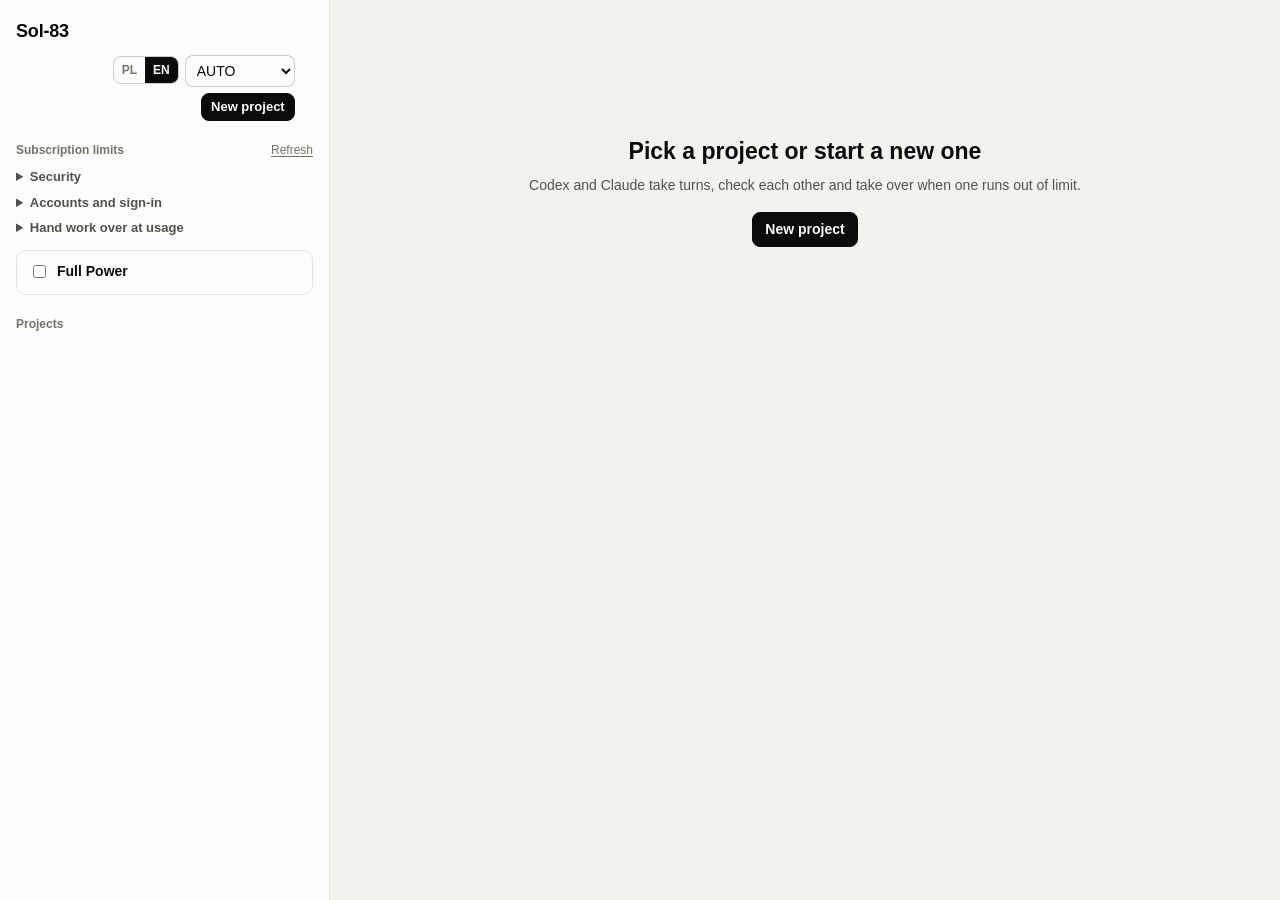
==== gemini_app/web/index.html @ f540694b "Rzadszy przegląd zmian: po etapie planu, najpóźniej co 3 tury (0.7.3) Drugi model przegląda pracę, g" ====
<!doctype html>
<html lang="pl">
<head>
<meta charset="utf-8">
<meta name="viewport" content="width=device-width, initial-scale=1">
<title>Sol-83</title>
<style>
:root{
  color-scheme:light;
  --bg:#f3f2ee;--surface:#fcfcfb;--surface-2:#f5f4f0;--line:rgba(11,11,11,.1);--line-strong:rgba(11,11,11,.2);
  --text:#0b0b0b;--text-2:#52514e;--text-3:#73726c;--track:#e6e5df;
  --codex:#2a78d6;--claude:#eb6834;--gemini:#8a5cf6;
  --good:#0ca30c;--warn:#fab219;--bad:#d03b3b;--good-ink:#006300;--warn-ink:#7a5200;--bad-ink:#b02a2a;
  --good-soft:#e8f5e8;--warn-soft:#fdf3dc;--bad-soft:#fbe9e9;
  --primary:#0b0b0b;--on-primary:#fcfcfb;
}
@media (prefers-color-scheme:dark){:root:not([data-theme]){
  color-scheme:dark;
  --bg:#121211;--surface:#1a1a19;--surface-2:#222220;--line:rgba(240,239,236,.11);--line-strong:rgba(240,239,236,.24);
  --text:#f0efec;--text-2:#c3c2b7;--text-3:#96958c;--track:#2f2f2c;
  --codex:#3987e5;--claude:#d95926;--gemini:#9d7bf7;
  --good-ink:#6fd06f;--warn-ink:#f5c04f;--bad-ink:#ef8f8f;
  --good-soft:#1c2e1c;--warn-soft:#332a14;--bad-soft:#351f1f;
  --primary:#f0efec;--on-primary:#1a1a19;
}}
:root[data-theme=dark]{
  color-scheme:dark;
  --bg:#121211;--surface:#1a1a19;--surface-2:#222220;--line:rgba(240,239,236,.11);--line-strong:rgba(240,239,236,.24);
  --text:#f0efec;--text-2:#c3c2b7;--text-3:#96958c;--track:#2f2f2c;
  --codex:#3987e5;--claude:#d95926;--gemini:#9d7bf7;
  --good-ink:#6fd06f;--warn-ink:#f5c04f;--bad-ink:#ef8f8f;
  --good-soft:#1c2e1c;--warn-soft:#332a14;--bad-soft:#351f1f;
  --primary:#f0efec;--on-primary:#1a1a19;
}
/* Skins (spec 18): one set of variables, same functions. LIGHT and DARK above; SAKURA and TERMINAL here. */
:root[data-theme=sakura]{
  color-scheme:light;
  --bg:#fbf1f4;--surface:#fffafc;--surface-2:#f7e8ee;--line:rgba(120,60,90,.14);--line-strong:rgba(120,60,90,.28);
  --text:#3a2233;--text-2:#6b4a5e;--text-3:#86677a;--track:#f0dbe4;
  --codex:#5b7fd6;--claude:#d9667c;--gemini:#9b7ad8;
  --good:#3f9b6b;--warn:#d9a032;--bad:#c64b6a;--good-ink:#1f6b44;--warn-ink:#7a5200;--bad-ink:#a3304f;
  --good-soft:#e6f4ec;--warn-soft:#fbf0dc;--bad-soft:#fbe4ea;
  --primary:#b0587e;--on-primary:#fffafc;
}
:root[data-theme=terminal]{
  color-scheme:dark;
  --bg:#050805;--surface:#0a120a;--surface-2:#0f1a0f;--line:rgba(80,255,120,.16);--line-strong:rgba(80,255,120,.34);
  --text:#7dff9b;--text-2:#5fd17a;--text-3:#4aa862;--track:#123018;
  --codex:#53c8ff;--claude:#ffb347;--gemini:#d68cff;
  --good:#39ff6a;--warn:#ffd23f;--bad:#ff5c5c;--good-ink:#39ff6a;--warn-ink:#ffd23f;--bad-ink:#ff7b7b;
  --good-soft:#0f2a14;--warn-soft:#2a2610;--bad-soft:#2d1111;
  --primary:#39ff6a;--on-primary:#050805;
}
:root[data-theme=terminal] body,:root[data-theme=terminal] button,:root[data-theme=terminal] input,
:root[data-theme=terminal] textarea,:root[data-theme=terminal] select{font-family:ui-monospace,"SF Mono",Menlo,Consolas,monospace}
*{box-sizing:border-box}
html,body{margin:0;height:100%}
body{background:var(--bg);color:var(--text);font:14px/1.5 -apple-system,BlinkMacSystemFont,"SF Pro Text","Segoe UI",Roboto,sans-serif;font-variant-numeric:tabular-nums;-webkit-font-smoothing:antialiased}
h1,h2,h3,p{margin:0}
button,input,textarea,select{font:inherit;color:inherit}
a{color:inherit}
.app{display:grid;grid-template-columns:var(--side-width,330px) minmax(0,1fr);min-height:100%}
/* The sidebar width is the user's: drag the handle on its right edge (saved in this browser). */
.side-resize{position:fixed;top:0;bottom:0;width:8px;margin-left:-4px;cursor:col-resize;z-index:5;left:var(--side-width,330px)}
.side-resize:hover,.side-resize.dragging{background:var(--line-strong)}
.side{background:var(--surface);border-right:1px solid var(--line);padding:18px 16px;display:flex;flex-direction:column;gap:20px;height:100vh;position:sticky;top:0;overflow:auto}
.brand{display:flex;align-items:flex-start;justify-content:space-between;gap:8px 12px;flex-wrap:wrap}
.brand h1{white-space:nowrap}
.brand h1{font-size:18px;letter-spacing:-.01em}
.btn{appearance:none;border:1px solid var(--line-strong);background:var(--surface);border-radius:8px;padding:6px 12px;min-height:34px;cursor:pointer;font-weight:550;text-decoration:none;display:inline-flex;align-items:center;justify-content:center;gap:6px}
.btn:hover{background:var(--surface-2)}
.btn:focus-visible,input:focus-visible,textarea:focus-visible,.proj:focus-visible,.tab:focus-visible{outline:2px solid var(--codex);outline-offset:1px}
.btn.primary{background:var(--primary);border-color:var(--primary);color:var(--on-primary)}
.btn.primary:hover{opacity:.86}
.btn.danger{color:var(--bad-ink);border-color:var(--bad)}
.btn.small{min-height:28px;padding:3px 9px;font-size:13px}
.btn:disabled{opacity:.5;cursor:not-allowed}
.actionbar{display:flex;gap:8px;flex-wrap:wrap;align-items:center;padding:8px 0;border-top:1px solid var(--line);border-bottom:1px solid var(--line);margin:10px 0 14px}
.actionbar .danger-zone{margin-left:auto;display:flex;gap:8px;padding-left:12px;border-left:1px solid var(--line)}
.turn-head{display:flex;gap:10px;align-items:center;margin:14px 0 4px;padding:6px 10px;border-left:4px solid var(--line-strong);background:var(--surface-2);border-radius:6px;font-weight:650;font-size:13px}
.turn-head.codex{border-left-color:var(--codex)}.turn-head.claude{border-left-color:var(--claude)}.turn-head.gemini{border-left-color:var(--gemini)}
.turn-head .who{text-transform:uppercase;letter-spacing:.04em;font-size:11px;padding:1px 6px;border-radius:4px;background:var(--surface);border:1px solid var(--line-strong)}
.share{display:flex;gap:12px;flex-wrap:wrap;font-size:12px;color:var(--text-2);margin-bottom:6px}
.qcard{border:1px solid var(--line);border-radius:10px;padding:10px 12px;margin:8px 0;background:var(--surface)}
.qcard .meta{font-size:12px;color:var(--text-3)}
.counter{display:inline-block;min-width:18px;padding:0 5px;margin-left:4px;border-radius:9px;background:var(--bad);color:#fff;font-size:11px;text-align:center}
.progress-box{display:flex;gap:14px;flex-wrap:wrap;padding:8px 10px;border:1px solid var(--line);border-radius:8px;margin-bottom:10px;font-size:13px}
.task-full{white-space:pre-wrap;overflow-wrap:anywhere;font-family:ui-monospace,Menlo,monospace;font-size:12.5px;background:var(--surface-2);padding:10px;border-radius:8px;max-height:none}
.vcard{border:1px solid var(--line);border-radius:10px;padding:10px 12px;margin:10px 0}
.vcard.rec{border-color:var(--good)}
.box{border:1px dashed var(--line-strong);border-radius:8px;padding:8px 10px;margin-top:8px}
.eyebrow{font-size:12px;font-weight:600;color:var(--text-3);margin-bottom:8px;display:flex;justify-content:space-between;align-items:center}
.linkbtn{background:none;border:0;padding:0;color:var(--text-3);font-size:12px;font-weight:500;cursor:pointer;text-decoration:underline;text-underline-offset:2px}
.limit{padding:10px 0;border-top:1px solid var(--line)}
.limit:first-of-type{border-top:0;padding-top:0}
.limit-head{display:flex;justify-content:space-between;align-items:center;gap:8px;margin-bottom:6px}
.agent{display:inline-flex;align-items:center;gap:7px;font-weight:600}
.swatch{width:9px;height:9px;border-radius:3px;flex:none}
.swatch.claude{background:var(--claude)}.swatch.codex{background:var(--codex)}.swatch.gemini{background:var(--gemini)}
.meter-row{display:grid;grid-template-columns:76px 1fr 38px;gap:8px;align-items:center;font-size:12px;color:var(--text-2);margin-top:4px}
.meter-row .pct{text-align:right;color:var(--text);font-weight:600}
.track{height:8px;border-radius:4px;background:var(--track);position:relative;overflow:visible}
.fill{height:100%;border-radius:4px;min-width:2px}
.fill.claude{background:var(--claude)}.fill.codex{background:var(--codex)}
.tick{position:absolute;top:-2px;bottom:-2px;width:2px;background:var(--text);border-radius:1px;box-shadow:0 0 0 1px var(--surface)}
.limit-foot{font-size:12px;color:var(--text-3);margin-top:5px}
.pill{display:inline-flex;align-items:center;gap:5px;border-radius:999px;padding:1px 8px;font-size:12px;font-weight:600;white-space:nowrap}
.pill svg{width:12px;height:12px;flex:none}
.pill.good{background:var(--good-soft);color:var(--good-ink)}
.pill.warn{background:var(--warn-soft);color:var(--warn-ink)}
.pill.bad{background:var(--bad-soft);color:var(--bad-ink)}
.pill.idle{background:var(--surface-2);color:var(--text-2)}
.pill.run{background:var(--surface-2);color:var(--text)}
.projects{display:flex;flex-direction:column;gap:2px;margin:0 -8px}
.proj{display:block;text-decoration:none;padding:8px;border-radius:8px}
.proj:hover{background:var(--surface-2)}
.proj[aria-current=true]{background:var(--surface-2);box-shadow:inset 2px 0 0 var(--text)}
.proj-top{display:flex;justify-content:space-between;gap:8px;align-items:baseline}
.proj-title{font-weight:600;overflow:hidden;text-overflow:ellipsis;white-space:nowrap}
.proj-ver{font-size:12px;color:var(--text-3);flex:none}
.proj-sub{font-size:12px;color:var(--text-2);display:flex;gap:6px;align-items:center;margin-top:2px;min-width:0}
.proj-sub span:last-child{overflow:hidden;text-overflow:ellipsis;white-space:nowrap}
.dot{width:7px;height:7px;border-radius:50%;flex:none;background:var(--text-3)}
.dot.good{background:var(--good)}.dot.warn{background:var(--warn)}.dot.bad{background:var(--bad)}
.dot.run{background:var(--codex);animation:pulse 1.6s ease-in-out infinite}
.dot.claude{background:var(--claude)}.dot.codex{background:var(--codex)}.dot.gemini{background:var(--gemini)}
@keyframes pulse{50%{opacity:.35}}
@media (prefers-reduced-motion:reduce){.dot.run{animation:none}}
main{padding:26px 30px 48px;min-width:0}
.wrap{max-width:1180px;margin:0 auto}
.head{display:flex;justify-content:space-between;gap:20px;align-items:flex-start;flex-wrap:wrap;margin-bottom:18px}
.head h2{font-size:23px;letter-spacing:-.015em;line-height:1.25;overflow-wrap:anywhere}
.activity{margin-top:5px;color:var(--text-2);display:flex;gap:8px;align-items:center;flex-wrap:wrap}
.actions{display:flex;gap:8px;flex-wrap:wrap}
.alert{border-radius:10px;padding:10px 14px;margin-bottom:16px;background:var(--bad-soft);color:var(--bad-ink);font-weight:500;overflow-wrap:anywhere}
.alert.warn{background:var(--warn-soft);color:var(--warn-ink)}
.card{background:var(--surface);border:1px solid var(--line);border-radius:12px;padding:16px 18px}
.test-card{margin-bottom:18px}
.test-top{display:flex;justify-content:space-between;gap:16px;align-items:flex-start;flex-wrap:wrap}
.vnum{font-size:30px;font-weight:700;letter-spacing:-.02em;line-height:1.1}
.test-meta{display:flex;gap:10px;align-items:center;flex-wrap:wrap;margin-top:4px;color:var(--text-2);font-size:13px}
.test-body{margin-top:12px;display:grid;grid-template-columns:minmax(0,1fr);gap:10px}
pre.steps{margin:4px 0 0;font:12.5px/1.55 ui-monospace,SFMono-Regular,Menlo,monospace}
.steps{white-space:pre-wrap;background:var(--surface-2);border-radius:8px;padding:10px 12px;overflow-wrap:anywhere}
.path{font:12px/1.5 ui-monospace,SFMono-Regular,Menlo,monospace;color:var(--text-2);overflow-wrap:anywhere}
.wip{margin-top:12px;padding-top:10px;border-top:1px dashed var(--line-strong);color:var(--text-2);font-size:13px}
.wip strong{color:var(--text)}
.columns{display:grid;grid-template-columns:minmax(0,1fr) 340px;gap:18px;align-items:start}
.rail{display:flex;flex-direction:column;gap:18px}
.tabs{display:flex;gap:2px;border-bottom:1px solid var(--line);margin:-4px 0 12px;overflow-x:auto;overflow-y:hidden;scrollbar-width:none}
.tab{appearance:none;background:none;border:0;padding:7px 11px;cursor:pointer;color:var(--text-2);font-weight:550;border-bottom:2px solid transparent;white-space:nowrap}
.tab[aria-selected=true]{color:var(--text);border-bottom-color:var(--text)}
.event{display:grid;grid-template-columns:50px 12px minmax(0,1fr);gap:8px;padding:6px 0;align-items:baseline}
.event time{font-size:12px;color:var(--text-3)}
.event .dot{align-self:center}
.event.major{background:var(--surface-2);border-radius:8px;padding:8px;margin:4px -8px;grid-template-columns:50px 12px minmax(0,1fr)}
.event b{font-weight:600}
.event summary{cursor:pointer}
.event .body{white-space:pre-wrap;overflow-wrap:anywhere;margin-top:6px;padding:8px 10px;border-radius:8px;background:var(--surface-2);color:var(--text-2);font-weight:400;max-height:460px;overflow:auto}
.event.major .body{background:var(--surface)}
.final-card{margin-bottom:18px;border-color:var(--good)}
.signal{border-radius:10px;padding:10px 14px;margin-bottom:16px;background:var(--warn-soft);color:var(--warn-ink)}
.signal b{display:block;margin-bottom:4px}
.signal li{margin-left:16px}
.stats{display:grid;grid-template-columns:auto auto;gap:4px 12px;font-size:13px}
.stats dt{color:var(--text-3)}.stats dd{margin:0;text-align:right;font-weight:600}
table.plan{width:100%;border-collapse:collapse;font-size:13px}
table.plan th{text-align:left;color:var(--text-3);font-weight:600;padding:4px 8px;border-bottom:1px solid var(--line)}
table.plan td{padding:6px 8px;border-bottom:1px solid var(--line);vertical-align:top}
table.plan .num{text-align:right;white-space:nowrap}
table.plan tr.done td{color:var(--text-3)}
.help{margin-top:14px;padding:10px 12px;border-radius:8px;background:var(--surface-2);color:var(--text-2);font-size:13px}
.asset{display:grid;grid-template-columns:110px minmax(0,1fr);gap:12px;padding:10px 0;border-top:1px solid var(--line)}
.asset:first-child{border-top:0}
.asset img{width:110px;height:110px;object-fit:contain;border-radius:8px;background:var(--surface-2)}
.asset .thumb{width:110px;height:110px;border-radius:8px;background:var(--surface-2);display:flex;align-items:center;justify-content:center;color:var(--text-3);font-size:12px;text-align:center;padding:6px}
.live{max-height:58vh;overflow:auto;font:12px/1.5 ui-monospace,SFMono-Regular,Menlo,monospace}
.live-row{display:grid;grid-template-columns:62px 18px minmax(0,1fr);gap:6px;padding:3px 0;border-bottom:1px solid var(--line);overflow-wrap:anywhere}
.live-row time{color:var(--text-3)}.live-row.thinking{color:var(--text-3);font-style:italic}.live-row.text{color:var(--text)}
.thread{margin-top:12px;display:flex;flex-direction:column;gap:12px;max-height:62vh;overflow:auto}
.msg{border-top:1px solid var(--line);padding-top:10px}.msg:first-child{border-top:0;padding-top:0}
.msg .q{font-weight:600;overflow-wrap:anywhere}.msg .a{white-space:pre-wrap;color:var(--text-2);overflow-wrap:anywhere;margin-top:2px}
.final-card .body{white-space:pre-wrap;overflow-wrap:anywhere;max-height:360px;overflow:auto}
.empty{color:var(--text-3);padding:10px 0}
.ver{padding:11px 0;border-top:1px solid var(--line);display:grid;grid-template-columns:50px minmax(0,1fr) auto;gap:10px;align-items:start}
.ver:first-child{border-top:0;padding-top:0}
.ver .n{font-weight:700;font-size:16px}
.ver-sub{color:var(--text-2);font-size:13px;overflow-wrap:anywhere}
.ver-actions{display:flex;gap:6px;flex-wrap:wrap;justify-content:flex-end}
pre.transcript{margin:0;max-height:62vh;overflow:auto;white-space:pre-wrap;overflow-wrap:anywhere;font:12px/1.55 ui-monospace,SFMono-Regular,Menlo,monospace;color:var(--text-2)}
.task{white-space:pre-wrap;overflow-wrap:anywhere}
.kv{display:grid;grid-template-columns:140px minmax(0,1fr);gap:4px 12px;font-size:13px;margin-top:14px;padding-top:12px;border-top:1px solid var(--line)}
.kv dt{color:var(--text-3)}.kv dd{margin:0;overflow-wrap:anywhere}
.card h3{font-size:14px;margin-bottom:8px}
textarea,input[type=text],input[type=number]{width:100%;background:var(--surface);border:1px solid var(--line-strong);border-radius:8px;padding:7px 10px;min-height:34px}
textarea{resize:vertical;display:block}
.row{display:flex;gap:8px;align-items:center;justify-content:space-between;margin-top:8px;flex-wrap:wrap}
.check{display:inline-flex;gap:6px;align-items:center;font-size:13px;color:var(--text-2)}
.qa{margin-top:12px;display:flex;flex-direction:column;gap:12px;max-height:380px;overflow:auto}
.qa .q{font-weight:600;overflow-wrap:anywhere}
.qa .a{white-space:pre-wrap;color:var(--text-2);overflow-wrap:anywhere;margin-top:2px}
.who{font-size:12px;color:var(--text-3);margin-top:2px}
.note{padding:8px 0;border-top:1px solid var(--line);overflow-wrap:anywhere}
.note:first-child{border-top:0}
.notes{margin-top:10px;max-height:260px;overflow:auto}
.form{max-width:760px}
.form h2{font-size:23px;letter-spacing:-.015em;margin-bottom:4px}
.lead{color:var(--text-2);margin-bottom:18px}
.field{margin-bottom:14px}
.field label,.label{display:block;font-weight:600;margin-bottom:4px}
.hint{font-size:13px;color:var(--text-3);margin-top:3px}
#task{min-height:230px;font:13px/1.55 ui-monospace,SFMono-Regular,Menlo,monospace}
#task.drag{outline:2px dashed var(--codex)}
details summary{cursor:pointer;color:var(--text-2);font-weight:550}
.grid2{display:grid;grid-template-columns:1fr 1fr;gap:12px;margin-top:10px}
.error{color:var(--bad-ink);font-weight:500;margin-top:8px}
dialog{border:1px solid var(--line-strong);border-radius:12px;background:var(--surface);color:var(--text);padding:18px;width:min(480px,calc(100vw - 32px))}
dialog::backdrop{background:rgba(0,0,0,.4)}
.hero{max-width:560px;margin:12vh auto 0;text-align:center}
.hero h2{font-size:23px;margin-bottom:6px}
.hero p{color:var(--text-2);margin-bottom:16px}
.power{margin-top:12px;padding:10px 12px;border:1px solid var(--line);border-radius:10px;display:grid;grid-template-columns:auto minmax(0,1fr);gap:2px 8px;align-items:center;cursor:pointer}
.power b{font-weight:650}
.power .hint{grid-column:1/-1;margin:0}
.power.on{border-color:var(--warn);background:var(--warn-soft)}
.power.on .hint{color:var(--warn-ink)}
.models{display:grid;gap:12px}
.form .models{grid-template-columns:repeat(auto-fit,minmax(200px,1fr));background:var(--surface);border:1px solid var(--line);border-radius:10px;padding:12px}
.pair{display:grid;grid-template-columns:minmax(0,1fr) minmax(0,1fr);gap:8px;margin-top:4px}
.pair label{display:block;font-size:12px;color:var(--text-3);font-weight:500;margin:0}
select{width:100%;background:var(--surface);border:1px solid var(--line-strong);border-radius:8px;padding:5px 7px;min-height:32px;margin-top:2px}
select:focus-visible{outline:2px solid var(--codex);outline-offset:1px}
.lang{display:inline-flex;border:1px solid var(--line-strong);border-radius:8px;overflow:hidden}
.lang button{appearance:none;border:0;background:none;padding:4px 8px;font-size:12px;font-weight:600;color:var(--text-3);cursor:pointer}
.lang button[aria-pressed=true]{background:var(--primary);color:var(--on-primary)}
.brand-tools{display:flex;gap:6px;align-items:center;flex-wrap:wrap;justify-content:flex-end}
.brand-tools .btn,.brand-tools select{white-space:nowrap}
#skin-pick{max-width:110px}
.gh-row{display:flex;gap:10px;margin:8px 0}
.gh-row label{display:inline-flex;gap:5px;align-items:center;font-size:13px}
.gh-link{font-weight:600;overflow-wrap:anywhere}
.command{font:12px/1.5 ui-monospace,SFMono-Regular,Menlo,monospace;background:var(--surface-2);border-radius:6px;padding:4px 8px;display:inline-block;margin-top:4px}
.thresholds{margin-top:6px;font-size:13px}
.thresholds .grid2{margin-top:6px}
/* Project list (2026-11-08): what is in progress on top, with its state in words; the rest in compact
   groups the user opens and closes (remembered in this browser). */
.pgroup{margin:0 -8px 4px}
.pgroup-head{display:flex;align-items:center;gap:6px;padding:5px 8px;font-size:12px;font-weight:650;color:var(--text-2);border-radius:8px;cursor:default}
details.pgroup > summary{list-style:none;cursor:pointer}
details.pgroup > summary::-webkit-details-marker{display:none}
details.pgroup > summary::before{content:'';flex:none;width:0;height:0;border-left:5px solid currentColor;border-top:4px solid transparent;border-bottom:4px solid transparent;transition:transform .15s}
details.pgroup[open] > summary::before{transform:rotate(90deg)}
details.pgroup > summary:hover{background:var(--surface-2)}
.gcount{margin-left:auto;font-size:11px;font-weight:650;color:var(--text-2);background:var(--surface-2);border:1px solid var(--line);border-radius:9px;padding:0 7px;min-width:22px;text-align:center}
.pgroup.now .gcount{background:var(--primary);color:var(--on-primary);border-color:var(--primary)}
.pcard{display:block;text-decoration:none;padding:9px 10px;margin:0 0 6px;border:1px solid var(--line);border-radius:10px;background:var(--surface)}
.pcard:hover{border-color:var(--line-strong)}
.pcard[aria-current=true]{border-color:var(--text);box-shadow:inset 3px 0 0 var(--text)}
.pcard:focus-visible,.prow:focus-visible{outline:2px solid var(--codex);outline-offset:1px}
.pstate{display:flex;align-items:center;gap:6px;flex-wrap:wrap;margin-top:5px}
.state{display:inline-flex;align-items:center;gap:5px;border-radius:6px;padding:1px 7px 1px 5px;font-size:12px;font-weight:650;white-space:nowrap}
.state svg,.ic svg,.btn svg,.qbadge svg{width:12px;height:12px;flex:none}
.state.k-working{background:var(--surface-2);color:var(--text)}.state.k-working svg{color:var(--codex)}
.state.k-wait{background:var(--warn-soft);color:var(--warn-ink)}
.state.k-user,.state.k-error{background:var(--bad-soft);color:var(--bad-ink)}
.state.k-idle{background:var(--surface-2);color:var(--text-2)}
.state.k-done{background:var(--good-soft);color:var(--good-ink)}
.pwhen{font-size:12px;color:var(--text-2);font-weight:600}
.why{font-size:12px;line-height:1.45;color:var(--text-2);margin-top:4px;overflow-wrap:anywhere}
.why ul{margin:2px 0 0;padding-left:16px}
.why .est,.limit-foot .est{color:var(--warn-ink);font-weight:600}
.qbadge{display:inline-flex;align-items:center;gap:4px;margin-top:5px;font-size:12px;font-weight:650;color:var(--bad-ink)}
.prow{display:grid;grid-template-columns:14px minmax(0,1fr) auto;gap:2px 7px;align-items:center;padding:5px 8px;border-radius:8px;text-decoration:none;font-size:13px}
.prow:hover{background:var(--surface-2)}
.prow[aria-current=true]{background:var(--surface-2);box-shadow:inset 2px 0 0 var(--text)}
.prow .t{overflow:hidden;text-overflow:ellipsis;white-space:nowrap;font-weight:600}
.prow .k{color:var(--text-3);font-size:11px;font-weight:500;margin-right:5px}
.prow .aside{font-size:11px;color:var(--text-3);white-space:nowrap;display:inline-flex;align-items:center;gap:2px}
.prow .sub{grid-column:2/-1;font-size:11.5px;color:var(--text-3);overflow:hidden;text-overflow:ellipsis;white-space:nowrap;margin-top:-1px}
.ic{display:inline-flex;color:var(--text-3)}.ic.k-user,.ic.k-error{color:var(--bad-ink)}.ic.k-done{color:var(--good-ink)}.ic.k-wait{color:var(--warn-ink)}
.retry{margin-top:6px}
/* Questions and tests: what waits for the user first, done items apart and short. */
.qsection{margin:4px 0 14px}
.qsection > h4{font-size:13px;margin:0 0 6px;display:flex;align-items:center;gap:6px}
.qcard .qhead{display:flex;gap:8px;align-items:center;flex-wrap:wrap}
.qcard .qtitle{font-weight:650;font-size:14.5px;margin:6px 0 2px;overflow-wrap:anywhere}
.qcard .qwhy{font-size:13px;color:var(--text-2);margin:2px 0 6px;overflow-wrap:anywhere}
.qcard ol{margin:6px 0 8px;padding-left:20px}.qcard li{margin:2px 0;overflow-wrap:anywhere}
.qcard .qtext{white-space:pre-wrap;overflow-wrap:anywhere;font-size:13px;color:var(--text-2)}
.qactions{display:flex;gap:6px;flex-wrap:wrap;margin-top:8px}
.btn.ok{border-color:var(--good);color:var(--good-ink)}
.qdone{display:grid;grid-template-columns:14px minmax(0,1fr);gap:2px 8px;padding:7px 2px;border-top:1px solid var(--line);font-size:13px}
.qdone:first-of-type{border-top:0}
.qdone .ic{margin-top:3px}
.qdone .sub{grid-column:2;color:var(--text-3);font-size:12px}
@media (max-width:1080px){.columns{grid-template-columns:minmax(0,1fr)}}
@media (max-width:820px){
  .app{grid-template-columns:minmax(0,1fr)}
  .side-resize{display:none}
  .side{position:static;height:auto;border-right:0;border-bottom:1px solid var(--line)}
  main{padding:18px 16px 40px}
  .grid2{grid-template-columns:1fr}
  .ver{grid-template-columns:38px minmax(0,1fr)}
  .ver-actions{grid-column:1/-1;justify-content:flex-start}
}
</style>
</head>
<body>
<div class="app">
  <div class="side-resize" id="side-resize" role="separator" aria-orientation="vertical" aria-label="Szerokość panelu" tabindex="0"></div>
  <aside class="side">
    <div class="brand"><h1>Sol-83</h1><div class="brand-tools">
      <div class="lang" role="group" aria-label="Language">
        <button data-lang="pl" aria-pressed="true">PL</button><button data-lang="en" aria-pressed="false">EN</button>
      </div>
      <select id="skin-pick" aria-label="Skin" class="small"><option value="light">LIGHT</option><option value="dark">DARK</option><option value="sakura">SAKURA</option><option value="terminal">TERMINAL</option><option value="">AUTO</option></select>
      <a class="btn primary small" href="#/nowy" data-t="newProject"></a></div></div>
    <section>
      <div class="eyebrow"><span data-t="limits"></span><button class="linkbtn" id="refresh" data-t="refresh"></button></div>
      <div id="limits"></div>
      <details class="thresholds" id="security-box"><summary data-t="securityTitle"></summary>
        <p class="hint" id="sandbox-state"></p>
        <label class="check"><input type="checkbox" id="sec-network"> <span data-t="secNetwork"></span></label>
        <label class="check"><input type="checkbox" id="sec-unsandboxed"> <span data-t="secUnsandboxed"></span></label>
      </details>
      <details class="thresholds" id="providers-box"><summary data-t="accounts"></summary>
        <div id="providers"></div>
        <button class="btn small" id="check-providers" data-t="checkConnection"></button>
        <p class="hint" data-t="checkHint"></p>
      </details>
      <details class="thresholds">
        <summary data-t="handoffAt"></summary>
        <div class="grid2">
          <div><label for="th-claude"><span>Claude · </span><span data-t="window5"></span> (%)</label><input id="th-claude" type="number" min="50" max="100"></div>
          <div><label for="wk-claude"><span>Claude · </span><span data-t="week"></span> (%)</label><input id="wk-claude" type="number" min="50" max="100"></div>
          <div><label for="th-codex"><span>Codex · </span><span data-t="window5"></span> (%)</label><input id="th-codex" type="number" min="50" max="100"></div>
          <div><label for="wk-codex"><span>Codex · </span><span data-t="week"></span> (%)</label><input id="wk-codex" type="number" min="50" max="100"></div>
        </div>
        <p class="hint" data-t="thresholdHint"></p>
      </details>
      <label class="power" id="power"><input type="checkbox" id="full-power"><b>Full Power</b>
        <span class="hint" id="power-hint"></span></label>
    </section>
    <section>
      <div class="eyebrow"><span data-t="projects"></span></div>
      <nav class="projects" id="projects"></nav>
    </section>
    <section id="repos-section" hidden>
      <div class="eyebrow"><span data-t="ghRepos"></span></div>
      <input id="repo-filter" type="text" data-t-placeholder="ghFilter" style="margin-bottom:6px">
      <nav class="projects" id="repos"></nav>
    </section>
  </aside>
  <main><div class="wrap" id="view"></div></main>
</div>

<dialog id="reject">
  <form method="dialog">
    <h3 id="reject-title" style="margin-bottom:6px"></h3>
    <p class="hint" style="margin-bottom:10px" data-t="rejectHint"></p>
    <textarea id="reject-text" rows="5" data-t-placeholder="rejectPlaceholder"></textarea>
    <div class="row" style="justify-content:flex-end">
      <button class="btn" value="cancel" data-t="cancel"></button>
      <button class="btn primary" value="send" data-t="sendBack"></button>
    </div>
  </form>
</dialog>

<dialog id="power-dialog">
  <form method="dialog">
    <h3 style="margin-bottom:8px" data-t="powerTitle"></h3>
    <div class="alert warn"><b data-t="powerWarn"></b></div>
    <p style="margin-bottom:8px" data-t="powerOne"></p>
    <p style="margin-bottom:8px" data-t="powerTwo"></p>
    <p class="hint" data-t="powerThree"></p>
    <div class="row" style="justify-content:flex-end">
      <button class="btn" value="cancel" data-t="cancel"></button>
      <button class="btn danger" value="on" data-t="powerConfirm"></button>
    </div>
  </form>
</dialog>

<dialog id="delete-dialog">
  <form method="dialog">
    <h3 style="margin-bottom:8px" id="delete-title"></h3>
    <div class="alert"><b data-t="deleteWarn"></b></div>
    <p style="margin-bottom:8px" data-t="deleteWhat"></p>
    <p style="margin-bottom:8px" id="delete-repo"></p>
    <p class="hint" data-t="deleteKeeps"></p>
    <div class="row" style="justify-content:flex-end">
      <button class="btn" value="cancel" data-t="cancel"></button>
      <button class="btn danger" value="delete" data-t="deleteConfirm"></button>
    </div>
  </form>
</dialog>

<dialog id="public-dialog">
  <form method="dialog">
    <h3 style="margin-bottom:8px" data-t="publicTitle"></h3>
    <div class="alert warn"><b data-t="publicWarn"></b></div>
    <p style="margin-bottom:8px" data-t="publicOne"></p>
    <p class="hint" data-t="publicTwo"></p>
    <div class="row" style="justify-content:flex-end">
      <button class="btn" value="cancel" data-t="cancel"></button>
      <button class="btn danger" value="on" data-t="publicConfirm"></button>
    </div>
  </form>
</dialog>

<script>
const TEXT = {
pl:{
  reviewLabel2:'Przegląd zmian przez drugi model', rm_stage:'Po zakończonym etapie planu (domyślnie)', rm_each:'Po każdej zmianie', reviewHint:'Domyślnie drugi model przegląda pracę, gdy zamknie się etap planu, gdy zmiana jest duża albo gdy model zgłosi gotowość, a najpóźniej co 3 tury. Kolejna tura i tak widzi zmiany partnera. „Po każdej zmianie” jest dokładniejsze, ale zużywa około dwa razy więcej tur.',
  userTestsLabel:'Prośby o testy dla Ciebie', ut_final:'Tylko wersja końcowa (domyślnie)', ut_each:'Każda nowa wersja', ut_none:'Nie proś o testy', userTestsHint:'W trakcie pracy wynik sprawdzają modele i testy automatyczne. Domyślnie dostajesz jedną prośbę o sprawdzenie, gdy projekt się kończy; kartę „Do testów” możesz użyć zawsze. Modele i tak mogą zapytać o test, którego nie wykonają same (np. na telefonie).', webFetchLabel:'Claude może czytać strony WWW (WebFetch)', webFetchHint:'Dla researchu: pełna treść stron źródłowych zamiast fragmentów z wyszukiwarki. Treść stron to materiał, nie polecenia; odwiedzane strony widzą zapytania z tego komputera. Działa od następnej tury.',
  terminalTitle:'Polecenia do terminala', terminalLocal:'Przygotował lokalny koordynator: bez komentarzy i opisów, w kolejności wykonania.', terminalRules:'Z instrukcji modeli, bez komentarzy i opisów. Wklej całość do terminala.', terminalOriginal:'Instrukcja modeli (oryginał)', runOpen:'Otwórz w przeglądarce', runEndedHint:'proces zakończył pracę; ostatnie linie logu:',

  // Project list and waits (2026-11-08)
  g_now:'W toku', g_attention:'Wymaga uwagi', g_stopped:'Zatrzymane', g_done:'Ukończone', g_nowEmpty:'Nic teraz nie pracuje ani nie czeka.',
  k_working:'Pracuje', k_starting:'Uruchamianie', k_stopping:'Zatrzymywanie', k_review:'Czeka na przegląd', k_role:'Czeka na model z rolą', k_limit:'Czeka na limit',
  k_user:'Czeka na Ciebie', k_error:'Błąd', k_queued:'W kolejce', k_stopped:'Zatrzymany', k_done:'Ukończony', k_dependency:'Czeka na zależność',
  w_turn:(w,t,m,k)=>`${w} · tura ${t}/${m}${k ? ' · '+k : ''}`, w_role:(work,able)=>`Pracę „${work}” wykona tylko: ${able}.`, w_review:'Kod gotowy, przegląd zrobi:',
  w_limits:'Wszystkie włączone modele są chwilowo niedostępne:', w_back:c=>`sprawdzę ponownie ${c}`, untilShort:c=>`do ${c}`, estimateShort:'(szacunek)', nobodyShort:'żaden model',
  estimateHelp:'Dostawca nie podał godziny końca limitu: to szacunek Sol-83. Możesz spróbować wcześniej.', retryNow:'Spróbuj teraz', retryNowFor:w=>`Spróbuj teraz: ${w}`,
  retryLifted:w=>`Zdjęto przerwę ${w}. Projekty sprawdzą dostępność od razu.`, retryKept:w=>`${w}: Sol-83 nie wstrzymywał tego modelu. Odczyt limitu pokazuje, że nadal jest wyczerpany.`,
  qWaitingYou:n=>n === 1 ? '1 pytanie/test czeka na Ciebie' : `${n} pytań/testów czeka na Ciebie`, sinceShort:c=>`od ${c}`,
  // Questions and tests
  qTodo:'Czeka na Ciebie', qDoneTitle:'Zrobione', qOldTitle:'Nieaktualne', qNothing:'Nic nie czeka na Ciebie.', qVersionTitle:n=>`Co sprawdzić w wersji v${n}`,
  qFrom:w=>`od: ${w}`, qWhyLabel:'Dlaczego', qStepsLabel:'Kroki', qYour:'Twoja odpowiedź', qDelivered:'przekazana modelom', qQueued:'trafi do modeli w następnej turze',
  qQueuedStopped:'trafi do modeli po wznowieniu projektu', qChange:'Zmień odpowiedź', qDeferred:'odłożone', qResultAsk:'Wynik testu:',
  qCommentFail:'Co nie działa? (opcjonalnie, pomoże modelom)',

  whyRunning:'Projekt już pracuje albo czeka w kolejce.', whyNotRunning:'Projekt nie pracuje.', runApp:'RUN', runRunning:'RUN działa', whyRunActive:'Aplikacja już działa: zatrzymaj ją albo otwórz adres.', whyNoVersion:'Brak wersji do uruchomienia.', runStop:'Zatrzymaj RUN',
  questionsBtn:'Pytania i testy', questionsOpen:'Otwarte pytania i testy', questionsShort:'pytań/testów', langUnknown:'język nieustalony', langFixed:'Język projektu: stały od utworzenia.', actions:'Akcje projektu', seeGates:'Zobacz bramki odbioru',
  progressHelp:'Postęp netto = funkcjonalny minus dług w punktach procentowych, na tej samej podstawie: pozycje zakresu z planu ważone priorytetem (must 3, should 2, could 1). To wskaźnik zarządczy, nie prawdopodobieństwo sukcesu. Bramki odbioru są osobno.',
  progressShort:(n,f,d)=>`postęp netto ${n}% (funkcje ${f}% − dług ${d} p.p.)`, coordName:'Koordynator', turnN:n=>`Tura ${n}`, turnsWord:'tur', eventsWord:'zdarzeń',
  work_plan:'plan', work_implement:'implementacja', work_review:'przegląd', work_content:'treści',
  run_running:'działa', run_stopped:'zatrzymany', run_ended:'zakończył się', portLabel:'port', runLog:'Log uruchomienia', autoTests:'Testy automatyczne', manualTest:'Test ręczny', reviewLabel:'Przegląd',
  res_works:'działa', res_fails:'nie działa', res_partial:'częściowo', res_cannot:'nie mogę wykonać', res_oczekuje:'oczekuje',
  copyPath:'Kopiuj ścieżkę', openFolder:'Pokaż w Finderze', tagOnly:tag=>`Ta wersja istnieje tylko jako tag ${tag}: nie ma jej folderu na dysku.`, prepareFolder:'Przygotuj w folderze użytkownika', recBadge:'rekomendowana', location:'Lokalizacja na dysku', runThis:'Uruchom tę wersję (RUN)',
  k_key:'Klucz', taskFull:'Pełna treść zadania', chars:'znaków', copy:'Kopiuj', copied:'Skopiowano',
  tabQuestions:'Pytania i testy', qNone:'Brak pytań i testów dla Ciebie.', gatesTitle:'Bramki odbioru (blokują zamknięcie zakresu)', qt_clarification:'pytanie', qt_decision:'decyzja', qt_manual_test:'test ręczny', versionCheck:'co sprawdzić w wersji',
  qs_open:'otwarte', qs_answered:'odpowiedziane', qs_applied:'zastosowane', qs_deferred:'odroczone', qs_cancelled:'anulowane', qs_superseded:'zastąpione nowszym', mandatory:'obowiązkowe', why:'Dlaczego', blocks:'Blokuje', independent:'Można kontynuować', environment:'Środowisko',
  ownAnswer:'Własna odpowiedź', lateAnswer:'spóźniona, nie zastosowana', defer:'Odłóż', histTitle:'Historia odpowiedzi', testComment:'Opis wyniku (opcjonalnie):',
  actualSize:s=>`faktyczny rozmiar ${s}`, ad_approve:'Zatwierdź', ad_reject:'Odrzuć', ad_defer:'Odłóż', as_proposed:'propozycja', as_rejected:'odrzucone', as_deferred:'odłożone',
  aSizeHint:'Rozmiar i styl to wskazówki dla generatora: nie każdy wykonawca przyjmuje dokładną rozdzielczość. Po wykonaniu widać faktyczny rozmiar pliku.',
  tipPrio_must:'must: bez tego cel zadania nie jest spełniony', tipPrio_should:'should: wyraźnie lepiej', tipPrio_could:'could: dodatek',
  tipSt_todo:'do zrobienia', tipSt_doing:'w toku', tipSt_done:'zrobione', tipSt_deferred:'odłożone: to nie jest ukończenie; usunięcie z zakresu wymaga decyzji',
  tipCost:'Udział limitu tygodniowego zużyty na pozycje danego rodzaju, z odczytów limitów konta (szacunek).',
  pDone:(a,b)=>`ukończone ${a}/${b}`, pFunctional:'funkcjonalny', pDebt:'dług', pNet:'netto', pDeferredMust:n=>`${n} odłożonych must`, pGates:n=>`${n} bramek odbioru`, pNoEstimate:'Brak planu: brak oszacowania postępu.',
  planStale:r=>`Plik planu jest błędny: pokazana jest ostatnia poprawna rewizja ${r}.`,
  roles:'Role (można kilka)', rd_general:'Plan, implementacja i przegląd. Nie wykonuje zamówionych treści.', rd_architect:'Plan, architektura, research; tury na początku i po nowym zleceniu.', rd_implementer:'Zadania z planu; tura, gdy plan jest gotowy.', rd_tester:'Przegląd i testy; tura po każdej zmianie.', rd_analyst:'Luki, ryzyka, dług; tury przeglądu.', rd_content:'Grafiki, teksty, fabuła z zatwierdzonych zamówień.',
  langChoose:'Język projektu (ustal raz):', langFixedIs:l=>`Język projektu: ${l}. Ustalony przy utworzeniu; zmiana języka strony go nie zmienia.`, projectTitle:'Projekt', projectName:'Nazwa projektu', rename:'Zmień nazwę', keyHint:k=>`Klucz ${k} i folder projektu nie zmieniają się przy zmianie nazwy.`,
  gitBranch:'gałąź', gitDetached:'odłączony HEAD', gitChanges:(a,b,c)=>`zmiany: ${a} w indeksie, ${b} niezapisane, ${c} nowe pliki`, gitInProgress:'trwa merge lub rebase', gitNoRepo:'brak repozytorium',
  gitTitle:'Git projektu', gitRemote:'Remote', gitBase:'Gałąź bazowa', gitStrategy:'Dostarczanie', gs_local:'tylko lokalnie', gs_push:'push gałęzi', gs_pr:'push i PR', gitAllowPush:'zgoda na push', gitAllowPr:'zgoda na PR', gitNeedPermission:'Najpierw zapisz remote i zgodę na push.', gitSendNow:b=>`Wyślij gałąź ${b}`,
  gitHint:'Agenci pracują na własnej gałęzi; commit, push i PR to osobne zgody. Nigdy force push, reset ani zmiana ochrony gałęzi.', lastTurn:'ostatnia tura',
  locale:'pl-PL', newProject:'Nowy projekt', limits:'Limity abonamentów', refresh:'Odśwież', handoffAt:'Przekazuj pracę przy zużyciu',
  thresholdHint:'Okno 5 h: kiedy przekazać pracę drugiemu modelowi. Tydzień: zapas na Twoją własną pracę do końca tygodnia, 100 oznacza brak zapasu.', projects:'Projekty', noProjects:'Brak projektów.',
  rejectHint:'Opis trafi do następnego modelu, a projekt wróci do pracy.', rejectPlaceholder:'Co nie działa? Co zrobiłeś i co się stało?',
  cancel:'Anuluj', sendBack:'Odeślij do poprawy', rejectTitle:n=>`Wersja v${n} nie działa`,
  powerTitle:'Włączyć Full Power?', powerWarn:'To będzie orało limity bardzo agresywnie.',
  powerOne:'Gdy drugi model czeka na reset, ten sam model zrobi przegląd i poprawki w nowej sesji, zamiast czekać. Zużywa to wielokrotnie więcej limitu.',
  powerTwo:'Próg przekazania przestaje obowiązywać: praca trwa, aż dostawca odmówi. Limit może się skończyć na wiele godzin, także dla Twojej własnej pracy.',
  powerThree:'Nie zastępuje to przeglądu drugiego modelu: taka wersja jest osobno oznaczona, a projekt nadal czeka na jego ocenę albo Twoją decyzję.',
  powerConfirm:'Włącz Full Power', powerOn:'Włączony: limity schodzą bardzo szybko, praca trwa do odmowy dostawcy.',
  powerOff:'Gdy drugi model czeka, ten sam robi przegląd i poprawki. Bardzo agresywnie zużywa limity.',
  publicTitle:'Opublikować repozytorium?', publicWarn:'Każdy w internecie zobaczy kod i całą jego historię.',
  publicOne:'Sprawdzę kod i historię pod kątem sekretów i wstrzymam publikację, jeśli coś znajdę. Taka kontrola wykrywa tylko typowe wzorce.',
  publicTwo:'Zmiana na prywatne później nie usuwa kopii, które ktoś zdążył pobrać.', publicConfirm:'Publikuj',
  available:'Dostępny', paused:'Wstrzymany', noReading:'Brak odczytu', window5:'Okno 5 h', week:'Tydzień', handoffTick:'Tu przekazuję pracę',
  readFail:e=>`Nie udało się odczytać limitu: ${e}`, back:(r,w,c)=>`${r}, wróci ${w} (${c})`, windowResets:c=>`Okno 5 h odnawia się o ${c}`,
  read:a=>`Odczyt ${a}`, plan:p=>`plan ${p}`, secAgo:n=>`${n} s temu`, minAgo:n=>`${n} min temu`, hAgo:n=>`${n} godz. temu`,
  inMin:n=>`za ${n} min`, inH:(h,m)=>`za ${h} godz. ${m} min`, inD:n=>`za ${n} dni`, inDH:(d,h)=>`za ${d} d ${h} godz.`,
  s_queued:'W kolejce', s_running:'W toku', s_stopping:'Zatrzymywanie', s_stopped:'Zatrzymany', s_done:'Ukończony', s_attention:'Wymaga uwagi',
  l_approved:'Sprawdzona przez oba modele', l_tested:'Przeszła testy', l_self_reviewed:'Przegląd jednego modelu (Full Power)', l_proposed:'Bez testów: tylko deklaracja agenta', l_single:'Jeden model: bez przeglądu drugiego',
  modelOff:'Wyłączony', inModel:'w nazwie modelu', a_single:' · tryb jednego modelu', role:'Rola', r_general:'Ogólna', r_architect:'Architekt', r_implementer:'Implementujący', r_tester:'Tester', r_analyst:'Analityk systemowy', r_content:'Twórca treści',
  tabAssets:'Treści', aTitle:'Zamów treść', aImage:'Grafika', aText:'Tekst', aPrompt:'Co ma powstać', aPath:'Plik w projekcie', aPathPh:'np. assets/logo.png',
  aSize:'Rozmiar', aStyle:'Styl', aOrder:'Zamów', aNone:'Brak zamówień. Modele zamawiają treści w .sol83/assets.json, a Ty możesz tutaj.', aWaiting:'Czeka na następną turę',
  as_requested:'zamówione', as_done:'gotowe', as_error:'błąd', aByUser:'Twoje zamówienie',
  aHint:'Zamówienia realizuje model z rolą Twórca treści, na przykład Gemini przez Antigravity, który generuje grafikę modelem graficznym. Projekt nie kończy się, dopóki zamówienia czekają.',
  coordTitle:'Koordynator wiadomości', c_local:m=>`Lokalny LLM przez Ollamę (${m})`, c_idle:'Model, który teraz nie pracuje (Claude albo Codex)', c_claude:'Claude', c_codex:'Codex', c_gemini:'Gemini przez Antigravity',
  cUnavailable:'niedostępny', cNow:w=>`Teraz odpowiada: ${w}.`, cDefault:'domyślnie',
  coordHint:'Odpowiada na wiadomości i rozpoznaje, czy to pytanie, zlecenie, czy uwaga. Dotyczy wszystkich projektów. Gdy wybrany nie może odpowiedzieć, odpowiada lokalny model, a bez niego koordynator z własnych zapisów. Lokalny model nie zużywa abonamentów i nie czyta plików: dostaje fakty od koordynatora i skrót planu.',
  fallbackLabel:'Gdy model z rolą jest niedostępny', fb_general:'Przejmuje model z rolą Ogólna', fb_wait:'Projekt czeka', a_role:c=>`Czekam na model z potrzebną rolą · ${c}`,
  setupTitle:'Skrypt .gemini-setup', setupHint:'To kod z repozytorium projektu. Sol-83 uruchamia go tylko w piaskownicy systemu i dopiero po akceptacji tej dokładnej treści. Każda zmiana skryptu wymaga ponownej akceptacji.',
  setupApprove:'Akceptuję tę treść, uruchom w piaskownicy', setupApproved:'Zaakceptowany (sha {0}).', setupNoSandbox:'Brak piaskownicy systemu: skrypt nie zostanie uruchomiony.',
  secretsConfirm:(items) => `Znaleziono możliwe sekrety:\n\n${items}\n\nWysłać mimo to? Sprawdź każdą pozycję: wysyłki nie da się naprawdę cofnąć.`,
  deleteTitle:'Usuń projekt', deleteButton:'Usuń projekt', deleteHint:'Usuwa projekt z Sol-83 na zawsze, bez archiwum. Działający projekt najpierw się zatrzyma.',
  deleteAsk:n=>`Usunąć „${n}” na zawsze?`, deleteWarn:'Tego nie da się cofnąć.', deleteConfirm:'Usuń na zawsze',
  deleteWhat:'Znikną historia, wersje, transkrypty, zamówienia, warsztat agentów i folder testowy.',
  deleteOwn:p=>`Repozytorium utworzone przez Sol-83 też zniknie z dysku: ${p}`, deleteUser:(p,b)=>`Twoje repozytorium zostaje: ${p}. Znikną z niego tylko gałąź ${b}, tagi wersji i foldery robocze Sol-83.`,
  deleteKeeps:'GitHub zostaje nietknięty: to, co tam wysłałeś, jest Twoim archiwum.',
  save:'Zapisz', verifyHint:'Na tej podstawie powstają numerowane wersje i aktualizuje się folder „Uruchamiaj stąd”. Bez polecenia wersja powstaje tylko wtedy, gdy model sam zgłosi gotowość. Zmiana działa od końca bieżącej tury. Polecenie uruchamia się w piaskownicy systemu: zapis tylko w folderze projektu, domyślnie bez sieci (zmienisz to w panelu Bezpieczeństwo).',
  rolesHint:'Architekt: plan, przebudowa planu i research. Implementujący: zadania z planu. Tester: przegląd i testy. Analityk systemowy: luki i plan ich łatania jako dług. Twórca treści: zatwierdzone zamówienia grafik, tekstów i fabuły. Ogólna: plan, implementacja i przegląd, bez wykonywania zamówionych treści. Model może mieć kilka ról. Każdy rodzaj pracy musi mieć włączony model.', a_singleWait:c=>`Model niedostępny, drugi wyłączony · wznowię o ${c}`,
  none:'Bez myślenia', minimal:'Minimalny', low:'Niski', medium:'Średni', high:'Wysoki', xhigh:'Extra (xhigh)', max:'Maksymalny', ultra:'Ultra',
  a_review:(w,t,m)=>`${w} robi przegląd w nowej sesji (Full Power) · tura ${t}/${m}`, a_solo:(w,r)=>` · solo: ${w} niedostępny (${r})`,
  a_turn:(w,t,m)=>`${w} pracuje · tura ${t}/${m}`, a_limits:c=>`Oba modele niedostępne · wznowię o ${c}`,
  a_partner:c=>`Kod gotowy · czekam na przegląd drugiego modelu (${c})`, a_start:'Uruchamianie silnika',
  model:'Model', thinking:'Poziom myślenia', toTest:'Do testów', noVersionYet:'Jeszcze nie ma wersji do testów.', noVersionLeft:'Brak wersji do testów.',
  noVersionHint:'Wersja powstanie, gdy koordynator potwierdzi, że kod działa.', allRejected:'Wszystkie zgłosiłeś jako niedziałające, trwa poprawa.',
  wipNoVersion:n=>`W toku: ${n} checkpoint(ów). To stan roboczy, nie testuj go.`, wipLabel:'W trakcie prac:',
  wipCount:n=>`${n} checkpoint(ów) po ostatniej wersji`, wipFiles:n=>`, ${n} niezapisanych plików`, wipRun:'To stan roboczy, nie testuj go.', wipIdle:'Ten stan nie przeszedł sprawdzenia.',
  works:'Działa', broken:'Nie działa', worksYou:'Działa: Twoje potwierdzenie',
  commit:'commit', newer:n=>`Nowsza v${n} przeszła testy, ale nie sprawdził jej jeszcze drugi model.`, newerRejected:n=>`Nowszą v${n} zgłosiłeś jako niedziałającą, trwa poprawa.`, confirmed:n=>`Ostatnia potwierdzona przez Ciebie: v${n}`,
  whatToCheck:'Co sprawdzić', noEvents:'Jeszcze nic się nie wydarzyło.', noVersions:'Wersje pojawią się, gdy kod przejdzie sprawdzenie.',
  turnBy:(t,w)=>`tura ${t}, ${w}`, inTestFolder:'W folderze „Uruchamiaj stąd”', testThis:'Testuj tę wersję', tag:'tag',
  noTranscript:'Transkrypt pojawi się po pierwszej turze.', k_verify:'Polecenie testów', k_noVerify:'brak: koordynator nie potwierdzi, że kod działa', k_source:'Folder źródłowy', k_later:'powstanie przy starcie',
  k_branch:'Gałąź robocza', k_work:'Folder pracy', k_models:'Modele', k_turns:'Limit tur', k_added:'Dodano',
  byCoordinator:'Koordynator, z własnych zapisów', byObserver:w=>`${w}, obserwacja bez zmian w kodzie`, waitingAnswer:'Czekam na odpowiedź…',
  notePending:'Czeka na następną turę', noteSent:(w,t)=>`Przekazano: ${w}, tura ${t}`, urgent:'Pilna',
  acceptNoReview:'Przyjmij bez przeglądu', stopAfter:'Zatrzymaj po turze', stopNow:'Zatrzymaj teraz', resume:'Wznów', keepWorking:'Kontynuuj pracę',
  tabRun:'Przebieg', tabVersions:'Wersje', tabTranscript:'Transkrypt', tabTask:'Zadanie', modelsTitle:'Modele i poziom myślenia', modelsHint:'Zmiana obowiązuje od następnej tury.',
  askTitle:'Zapytaj o status', askPlaceholder:'Na jakim etapie jest praca?', askHint:'Odpowiada model, który teraz nie pracuje. Pytanie nie zleca pracy: do tego służą uwagi albo przycisk pod odpowiedzią.', orderWork:'Zleć to jako pracę', ordered:'Zlecono jako pracę', ask:'Zapytaj',
  notesTitle:'Twoje uwagi i zlecenia', notePlaceholder:'Następny model uwzględni to przy przekazaniu', urgentCheck:'Pilne: przerwij bieżącą turę', addNote:'Dodaj uwagę',
  heroTitle:'Wybierz projekt albo zleć nowy', heroText:'Codex i Claude pracują na zmianę, sprawdzają się nawzajem i przejmują pracę, gdy jednemu skończy się limit.',
  formLead:'Wklej plik .md albo opisz zadanie. Modele przekazują wynik sobie nawzajem, a Tobie pokazują tylko sprawdzone wersje.',
  fTask:'Zadanie i kryteria odbioru', fTaskPlaceholder:'# Co ma powstać\n\nKryteria odbioru:\n- ...', fDrop:'Możesz przeciągnąć tu plik .md.', fFile:'Wybierz plik',
  fName:'Nazwa', fNameHint:'Domyślnie: pierwszy wiersz zadania', fVerify:'Polecenie testów', fVerifyPlaceholder:'np. python3 -m pytest', fVerifyHint:'Na tej podstawie koordynator nadaje numer wersji. Bez polecenia nie potwierdzi, że kod działa.',
  fFolder:'Folder istniejącego projektu', fFolderPlaceholder:'/pełna/ścieżka. Puste: nowy projekt', fFolderHint:'Musi być repozytorium Git bez niezapisanych zmian. Twój kod zostaje nietknięty: praca toczy się na osobnej gałęzi.',
  fModelsHint:'Możesz to zmienić w każdej chwili, także podczas pracy.', fAdvanced:'Ustawienia zaawansowane', fTurns:'Limit tur', fSubmit:'Zleć projekt',
  tabPlan:'Plan', tabEff:'Efektywność', tabSettings:'Ustawienia',
  msgTitle:'Wiadomość do modeli', msgPlaceholder:'Zapytaj o status, zleć pracę albo dodaj uwagę', send:'Wyślij', interrupt:'Przerwij bieżącą pracę',
  msgHint:'Koordynator wiadomości (wybierasz go w Ustawieniach) odpowie i sam rozpozna, czy to pytanie, czy praca dla agentów. Przerwanie zatrzymuje turę od razu i przekazuje wiadomość.',
  gNoReading:'Antigravity nie podaje limitów: dostępność poznaję po błędach.',
  withdraw:'Cofnij przekazanie', withdrawn:'Przekazanie cofnięte', monTokens:'Tokeny łącznie', monTokensTurns:'Tokeny ostatnich tur',
  accounts:'Konta i logowanie', checkConnection:'Sprawdź połączenie', checkHint:'Sprawdza CLI i logowanie bez wywołania modelu: nie zużywa limitów.', cliVersion:'CLI', authState:'Logowanie', account:'Konto', planLabel:'Abonament', stale:'dane nieaktualne', loginWith:'Zaloguj', authOk:'zalogowany', authNotLogged:'brak logowania', authExpired:'sesja wygasła', authWrongAccount:'niewłaściwe konto', authNoModel:'brak dostępu do modelu', authPlanLimit:'limit abonamentu', authRateLimit:'ograniczenie częstotliwości', authNetwork:'błąd sieci', authOutage:'awaria dostawcy', authUnknown:'przyczyna nieustalona', authNoCli:'brak CLI', authApiKey:'klucz API (nieużywany przez Sol-83)',
  selection:'Wybór modelu', sel_manual:'Ręczny', sel_auto_economy:'Auto — ekonomiczny', sel_auto_power:'Auto — power', topShort:'najwyższy', topWarning:'Najwyższy model dostawcy: może bardzo szybko zużyć limity abonamentu. Auto nigdy go nie wybiera; ręczny wybór wymaga potwierdzenia.', autoHint:'Auto wybiera model tego dostawcy przed każdą turą według rodzaju pracy, wyników i limitów, nigdy najwyższy ani niesklasyfikowany. Decyzja z powodem jest w Activity.', aboutModel:'O modelu', usesLabel:'Zastosowania', autoLabel:'Auto', autoManualOnly:'tylko ręcznie', autoAllowed:'dopuszczony', autoUnclassified:'model niesklasyfikowany: poza Auto',
  licTitle:'Licencja projektu', licNow:l=>`Obecnie: ${l}.`, licKind:'Rodzaj', lic_standard:'standardowa open source', lic_custom:'własna / source-available', lic_none:'brak zadeklarowanej licencji', licStandard:'Licencja standardowa', licHolder:'Właściciel praw (do pliku LICENSE)', licOverwrite:'zastąp istniejący plik LICENSE (świadoma decyzja)', licCustom:'Treść licencji własnej', licHint:'Teksty standardowe są niezmienione (identyfikatory SPDX). Wybór nie zmienia licencji zależności ani cudzego kodu. Brak licencji nie oznacza prawa do dowolnego użycia. Licencja Sol-83 jest od tego niezależna.',
  securityTitle:'Bezpieczeństwo', secNetwork:'Testy z dostępem do sieci', secUnsandboxed:'Uruchamianie bez piaskownicy (niezalecane)', secUnsandboxedWarn:'Kod napisany przez agentów (testy, .gemini-setup, RUN) będzie działał z pełnymi uprawnieniami Twojego konta. Na pewno?', sandboxOn:k=>`Piaskownica systemu: ${k}.`, sandboxOff:'Brak piaskownicy systemu: kod z repozytoriów nie jest uruchamiany.', turnConfigNow:'Bieżąca (ostatnia) tura', turnConfigHint:'Zmiany poniżej obowiązują od następnej tury; bieżąca tura zachowuje swoją konfigurację.',
  notAvailable:'brak danych', usageByModel:'Zużycie tokenów według dostawcy i modelu', colTurns:'Tury', colCache:'Cache (odczyt)', colProvider:'Dostawca', col5h:'Okno 5 h', colEquiv:'Pełne okna', colWeek:'Tydzień', colGaps:'Tury bez odczytu', sharedTurns:'wspólne z innym projektem', modelUnconfirmed:'model niepotwierdzony przez CLI',
  usageHelp:'Wartości na turę: przyrost licznika tej samej sesji. Claude podaje turę, Codex i Antigravity sumę całej sesji, z której koordynator liczy przyrost. Codex podaje tylko sumę, więc wejście i wyjście są niedostępne. „brak danych” nie znaczy zero. Kategorii różnych dostawców nie należy porównywać wprost.',
  windowsTitle:'Udział projektu w limitach abonamentów', windowsHelp:'Szacunek z ruchu odczytów limitów konta w czasie tur projektu: obejmuje też inną pracę na tym koncie. 250% okna 5 h to 2,5 pełnego okna, a nie bieżące saldo. Dostawców nie sumuje się. Antigravity nie udostępnia odczytów, więc brak danych.',
  colTurn:'Tura', colModel:'Model', colIn:'Wejście', colOut:'Wyjście', colTotal:'Razem', colSession:'Tura sesji', freshSession:'nowa',
  tokensHelp:'Wejście to cały kontekst, który tura przeczytała, z pamięcią podręczną. Rośnie z każdą kolejną turą tej samej sesji, dlatego koordynator co kilka tur zaczyna świeżą (dziś co 6). Codex podaje tylko sumę.', gNotReady:'Niegotowy', gOldProject:'Ten projekt powstał przed Gemini, więc Gemini jest wyłączony. Po włączeniu dołączy po bieżącej turze: silnik uruchomi się od nowa, a modele dostaną świeże sesje.',
  planNone:'Plan powstanie w pierwszej turze: modele rozpiszą funkcje, architekturę i budżety tur.', planProblem:'Plan ma błąd: ', planArch:'Architektura', planFile:'Plik planu', planDebt:'Dług techniczny',
  planSpend:'Gdzie poszedł limit tygodniowy', pr_must:'musi', pr_should:'powinno', pr_could:'może', st_todo:'do zrobienia', st_doing:'w toku', st_done:'gotowe', st_deferred:'odłożone',
  grp_must:'musi', grp_should:'powinno', grp_could:'może', grp_debt:'dług', grp_unassigned:'bez przypisania',
  colItem:'Pozycja', colPrio:'Priorytet', colStatus:'Status', colTurns:'Tury', colCost:'% tyg.', startItem:'Zleć', overBudget:'ponad budżet',
  liveNone:'Na razie brak zapisu pracy modeli.', liveAgent:w=>`${w}: ostatnie działania z jego dziennika sesji. Podgląd nic nie kosztuje.`,
  runTitle:'Jak uruchomić i przetestować', pathRepo:'Repozytorium na dysku', pathWork:'Kod w toku (agenci)', pathTest:'Folder testowy',
  runHere:'Uruchamiaj stąd', howToRun:'Jak uruchomić', otherFolders:'Pozostałe foldery', pathRepoBranch:b=>`Repozytorium, kod na gałęzi ${b}`,
  pathWorkNote:'Warsztat agentów: tu trwa praca, nie uruchamiaj stąd', pathTestOld:n=>`Starszy folder testowy · v${n}`, runNotYet:'Folder „Uruchamiaj stąd” dostanie wersję, gdy koordynator potwierdzi, że kod działa.',
  effHelp:'Jak czytać: koszt to procent limitu tygodniowego danego modelu, zmierzony odczytem limitu przed turą i po niej. Claude liczy się w Twoim planie Claude, Codex w planie ChatGPT, więc te procenty nie są ze sobą porównywalne. Do kosztu tury wlicza się też inna praca na tym koncie w tym czasie, np. Twoje własne rozmowy. Cel i ocenę kroków podają modele: każdy ocenia poprzedni krok partnera względem kryteriów odbioru. Sygnał do interwencji oznacza, że praca kosztuje, a cel się nie przybliża: przeczytaj go i zdecyduj, czy zmienić kierunek, odłożyć pozycję, czy zatrzymać projekt.',
  monGoal:'Cel według modeli', monVerdicts:'Ocena kolejnych kroków', v_closer:'przybliżył', v_not_closer:'nie przybliżył', v_back:'cofnął', monNoGoal:'brak oceny',
  monTitle:'Efektywność', monSignal:'Sygnał do interwencji', monTurns:'Tury / wersje', monSince:'Tury od ostatniej wersji', monCost:'Koszt łącznie (% tygodnia)', monPerVersion:'Koszt na wersję', monLines:'Wiersze od wersji: zmienione / netto', monOk:'Bez sygnałów: praca daje nowe wersje.', monSidebar:'sygnał',
  finalTitle:'Odpowiedź końcowa', noteResponse:'Odpowiedź modelu', loading:'Wczytuję…',
  ghRepos:'Repozytoria GitHub', ghFilter:'Szukaj repozytorium', ghNoRepos:'Brak wyników.', ghRepoWork:'Zleć pracę w repozytorium', ghAuto:'Wysyłaj nowe wersje automatycznie', ghPr:'Otwórz Pull Request',
  ghFormRepo:r=>`Repozytorium GitHub: ${r}`, ghFormHint:'Agenci pracują na osobnej gałęzi. Twój main zostaje nietknięty, a w prywatnym repozytorium każda nowa wersja pojawi się na tej gałęzi automatycznie.', ghPushed:d=>`aktualizacja ${d}`,
  ghTitle:'GitHub', ghName:'Nazwa repozytorium', ghPrivate:'Prywatne', ghPublic:'Publiczne', ghCreate:n=>`Utwórz i wyślij v${n}`, ghNeedVersion:'Wysłać można tylko gotową wersję. Prace w toku nie opuszczają tego komputera.',
  ghSent:n=>`Wysłano: v${n}`, ghSend:n=>`Wyślij v${n}`, ghUpToDate:'Najnowsza sprawdzona wersja jest już wysłana.', ghToPublic:'Zmień na publiczne', ghToPrivate:'Zmień na prywatne', ghHint:'Każde wysłanie to Twoje kliknięcie. Nic nie trafia tam samo.',
},
en:{
  reviewLabel2:'Review of changes by the other model', rm_stage:'After a finished stage of the plan (default)', rm_each:'After every change', reviewHint:'By default the other model reviews the work when a stage of the plan is finished, when a change is large or when a model says it is done, and at least every 3 turns. The next turn sees the partner\'s changes anyway. "After every change" is more thorough but uses about twice as many turns.',
  userTestsLabel:'Test requests for you', ut_final:'Final version only (default)', ut_each:'Every new version', ut_none:'Do not ask for tests', userTestsHint:'During the work the models and automatic tests check the result. By default you get one request to check when the project ends; you can use the "To test" card at any time. The models may still ask for a test they cannot run themselves (e.g. on a phone).', webFetchLabel:'Claude may read web pages (WebFetch)', webFetchHint:'For research: the full text of source pages instead of search snippets. Page content is material, not instructions; the visited sites see requests from this computer. Applies from the next turn.',
  terminalTitle:'Commands for the terminal', terminalLocal:'Prepared by the local coordinator: no comments or prose, in the order to run.', terminalRules:'From the models\' instructions, without comments or prose. Paste it all into a terminal.', terminalOriginal:'Models\' instructions (original)', runOpen:'Open in the browser', runEndedHint:'the process has exited; last lines of its log:',

  // Project list and waits (2026-11-08)
  g_now:'In progress', g_attention:'Needs attention', g_stopped:'Stopped', g_done:'Finished', g_nowEmpty:'Nothing is working or waiting right now.',
  k_working:'Working', k_starting:'Starting', k_stopping:'Stopping', k_review:'Waiting for review', k_role:'Waiting for a model with the role', k_limit:'Waiting for a limit',
  k_user:'Waiting for you', k_error:'Error', k_queued:'Queued', k_stopped:'Stopped', k_done:'Finished', k_dependency:'Waiting for a dependency',
  w_turn:(w,t,m,k)=>`${w} · turn ${t}/${m}${k ? ' · '+k : ''}`, w_role:(work,able)=>`Only ${able} can do the work "${work}".`, w_review:'Code ready, the review will come from:',
  w_limits:'All switched-on models are unavailable for now:', w_back:c=>`checking again ${c}`, untilShort:c=>`until ${c}`, estimateShort:'(estimate)', nobodyShort:'no model',
  estimateHelp:'The provider gave no end time for the limit: this is Sol-83\'s estimate. You can try earlier.', retryNow:'Try now', retryNowFor:w=>`Try now: ${w}`,
  retryLifted:w=>`${w}'s pause lifted. Projects check availability right away.`, retryKept:w=>`${w}: Sol-83 was not pausing this model. The limit reading shows it is still exhausted.`,
  qWaitingYou:n=>n === 1 ? '1 question/test waits for you' : `${n} questions/tests wait for you`, sinceShort:c=>`since ${c}`,
  // Questions and tests
  qTodo:'Waiting for you', qDoneTitle:'Done', qOldTitle:'No longer current', qNothing:'Nothing waits for you.', qVersionTitle:n=>`What to check in version v${n}`,
  qFrom:w=>`from: ${w}`, qWhyLabel:'Why', qStepsLabel:'Steps', qYour:'Your answer', qDelivered:'delivered to the models', qQueued:'goes to the models in the next turn',
  qQueuedStopped:'goes to the models when the project resumes', qChange:'Change answer', qDeferred:'deferred', qResultAsk:'Test result:',
  qCommentFail:'What does not work? (optional, helps the models)',

  whyRunning:'The project is already working or queued.', whyNotRunning:'The project is not working.', runApp:'RUN', runRunning:'RUN is on', whyRunActive:'The app is already running: stop it or open its address.', whyNoVersion:'No version to run.', runStop:'Stop RUN',
  questionsBtn:'Questions and tests', questionsOpen:'Open questions and tests', questionsShort:'questions/tests', langUnknown:'language not set', langFixed:'Project language: fixed at creation.', actions:'Project actions', seeGates:'See acceptance gates',
  progressHelp:'Net progress = functional minus debt in percentage points, on the same basis: the plan\'s scope items weighted by priority (must 3, should 2, could 1). A management indicator, not a probability of success. Acceptance gates are separate.',
  progressShort:(n,f,d)=>`net progress ${n}% (features ${f}% − debt ${d} pp)`, coordName:'Coordinator', turnN:n=>`Turn ${n}`, turnsWord:'turns', eventsWord:'events',
  work_plan:'plan', work_implement:'implementation', work_review:'review', work_content:'content',
  run_running:'running', run_stopped:'stopped', run_ended:'ended', portLabel:'port', runLog:'Run log', autoTests:'Automatic tests', manualTest:'Manual test', reviewLabel:'Review',
  res_works:'works', res_fails:'does not work', res_partial:'partly', res_cannot:'cannot run it', res_oczekuje:'waiting',
  copyPath:'Copy path', openFolder:'Show in Finder', tagOnly:tag=>`This version exists only as tag ${tag}: it has no folder on disk.`, prepareFolder:'Prepare in the user folder', recBadge:'recommended', location:'Location on disk', runThis:'Run this version (RUN)',
  k_key:'Key', taskFull:'Full task text', chars:'characters', copy:'Copy', copied:'Copied',
  tabQuestions:'Questions and tests', qNone:'No questions or tests for you.', gatesTitle:'Acceptance gates (they block closing the scope)', qt_clarification:'question', qt_decision:'decision', qt_manual_test:'manual test', versionCheck:'what to check in the version',
  qs_open:'open', qs_answered:'answered', qs_applied:'applied', qs_deferred:'deferred', qs_cancelled:'cancelled', qs_superseded:'superseded', mandatory:'mandatory', why:'Why', blocks:'Blocks', independent:'Can continue', environment:'Environment',
  ownAnswer:'Your own answer', lateAnswer:'late, not applied', defer:'Defer', histTitle:'Answer history', testComment:'Describe the result (optional):',
  actualSize:s=>`actual size ${s}`, ad_approve:'Approve', ad_reject:'Reject', ad_defer:'Defer', as_proposed:'proposed', as_rejected:'rejected', as_deferred:'deferred',
  aSizeHint:'Size and style are hints for the generator: not every executor takes an exact resolution. After it is made, the real file size is shown.',
  tipPrio_must:'must: without it the goal is not met', tipPrio_should:'should: clearly better', tipPrio_could:'could: an extra',
  tipSt_todo:'to do', tipSt_doing:'in progress', tipSt_done:'done', tipSt_deferred:'deferred: this is not completion; removing it from scope needs a decision',
  tipCost:'Share of the weekly limit used on items of this kind, from the account\'s limit readings (an estimate).',
  pDone:(a,b)=>`done ${a}/${b}`, pFunctional:'functional', pDebt:'debt', pNet:'net', pDeferredMust:n=>`${n} deferred must`, pGates:n=>`${n} acceptance gates`, pNoEstimate:'No plan: no progress estimate.',
  planStale:r=>`The plan file is invalid: showing the last valid revision ${r}.`,
  roles:'Roles (several allowed)', rd_general:'Planning, implementation and review. Does not make ordered content.', rd_architect:'Plan, architecture, research; turns at the start and after a new request.', rd_implementer:'Plan tasks; a turn when the plan is ready.', rd_tester:'Review and tests; a turn after every change.', rd_analyst:'Gaps, risks, debt; review turns.', rd_content:'Graphics, texts, story from approved orders.',
  langChoose:'Project language (set once):', langFixedIs:l=>`Project language: ${l}. Set at creation; switching the page language does not change it.`, projectTitle:'Project', projectName:'Project name', rename:'Rename', keyHint:k=>`The key ${k} and the project folder do not change with the name.`,
  gitBranch:'branch', gitDetached:'detached HEAD', gitChanges:(a,b,c)=>`changes: ${a} staged, ${b} unsaved, ${c} new files`, gitInProgress:'a merge or rebase is in progress', gitNoRepo:'no repository',
  gitTitle:'Project Git', gitRemote:'Remote', gitBase:'Base branch', gitStrategy:'Delivery', gs_local:'local only', gs_push:'push the branch', gs_pr:'push and PR', gitAllowPush:'allow push', gitAllowPr:'allow PR', gitNeedPermission:'Save a remote and the permission to push first.', gitSendNow:b=>`Push branch ${b}`,
  gitHint:'The agents work on their own branch; commit, push and PR are separate permissions. Never a force push, reset or change of branch protection.', lastTurn:'last turn',
  locale:'en-GB', newProject:'New project', limits:'Subscription limits', refresh:'Refresh', handoffAt:'Hand work over at usage',
  thresholdHint:'5 h window: when to hand work to the other model. Week: a reserve for your own work until the week ends, 100 means none.', projects:'Projects', noProjects:'No projects yet.',
  rejectHint:'The description goes to the next model and the project returns to work.', rejectPlaceholder:'What does not work? What did you do and what happened?',
  cancel:'Cancel', sendBack:'Send back for fixing', rejectTitle:n=>`Version v${n} does not work`,
  powerTitle:'Turn on Full Power?', powerWarn:'This burns through your limits very aggressively.',
  powerOne:'When the second model is waiting for a reset, the same model reviews and refines in a new session instead of waiting. This uses many times more of your limit.',
  powerTwo:'The handoff threshold stops applying: work continues until the provider refuses. The limit can run out for hours, for your own work too.',
  powerThree:'It does not replace the second model\'s review: such a version is marked separately and the project still waits for that review or your decision.',
  powerConfirm:'Turn on Full Power', powerOn:'On: limits drain very fast, work continues until the provider refuses.',
  powerOff:'When the second model waits, the same one reviews and refines. Very aggressive on limits.',
  publicTitle:'Make the repository public?', publicWarn:'Anyone on the internet will see the code and its whole history.',
  publicOne:'The code and history are scanned for secrets and publishing stops if anything turns up. The scan only catches common patterns.',
  publicTwo:'Going private later does not remove copies someone already took.', publicConfirm:'Publish',
  available:'Available', paused:'Paused', noReading:'No reading', window5:'5 h window', week:'Week', handoffTick:'Work is handed over here',
  readFail:e=>`Could not read the limit: ${e}`, back:(r,w,c)=>`${r}, back ${w} (${c})`, windowResets:c=>`5 h window renews at ${c}`,
  read:a=>`Read ${a}`, plan:p=>`${p} plan`, secAgo:n=>`${n} s ago`, minAgo:n=>`${n} min ago`, hAgo:n=>`${n} h ago`,
  inMin:n=>`in ${n} min`, inH:(h,m)=>`in ${h} h ${m} min`, inD:n=>`in ${n} days`, inDH:(d,h)=>`in ${d} d ${h} h`,
  s_queued:'Queued', s_running:'In progress', s_stopping:'Stopping', s_stopped:'Stopped', s_done:'Finished', s_attention:'Needs attention',
  l_approved:'Checked by both models', l_tested:'Tests passed', l_self_reviewed:'Reviewed by one model (Full Power)', l_proposed:'No tests: the agent\'s claim only', l_single:'One model: no second review',
  modelOff:'Off', inModel:'in the model name', a_single:' · one-model mode', role:'Role', r_general:'General', r_architect:'Architect', r_implementer:'Implementer', r_tester:'Tester', r_analyst:'Systems analyst', r_content:'Content creator',
  tabAssets:'Content', aTitle:'Order content', aImage:'Graphic', aText:'Text', aPrompt:'What to make', aPath:'File in the project', aPathPh:'e.g. assets/logo.png',
  aSize:'Size', aStyle:'Style', aOrder:'Order', aNone:'No orders. Models order content in .sol83/assets.json, and you can order it here.', aWaiting:'Waiting for the next turn',
  as_requested:'ordered', as_done:'done', as_error:'error', aByUser:'your order',
  aHint:'A model with the Content creator role makes the orders, for example Gemini through Antigravity, which draws with an image model. The project does not finish while orders wait.',
  coordTitle:'Message coordinator', c_local:m=>`Local LLM through Ollama (${m})`, c_idle:'The model not working right now (Claude or Codex)', c_claude:'Claude', c_codex:'Codex', c_gemini:'Gemini through Antigravity',
  cUnavailable:'unavailable', cNow:w=>`Answering now: ${w}.`, cDefault:'default',
  coordHint:'It answers messages and tells a question from an order or a note. It applies to all projects. When the chosen one cannot answer, the local model does, and without it the coordinator answers from its own records. The local model uses no subscription and reads no files: it gets the coordinator\'s facts and a plan summary.',
  fallbackLabel:'When a model with a role is unavailable', fb_general:'A General model takes over', fb_wait:'The project waits', a_role:c=>`Waiting for a model with the needed role · ${c}`,
  setupTitle:'The .gemini-setup script', setupHint:'This is code from the project repository. Sol-83 runs it only inside the OS sandbox, and only after you approve this exact content. Any change to the script needs a new approval.',
  setupApprove:'I approve this content, run it in the sandbox', setupApproved:'Approved (sha {0}).', setupNoSandbox:'No OS sandbox: the script will not run.',
  secretsConfirm:(items) => `Possible secrets found:\n\n${items}\n\nPublish anyway? Check every item: a push cannot really be taken back.`,
  deleteTitle:'Delete project', deleteButton:'Delete project', deleteHint:'Removes the project from Sol-83 for good, with no archive. A running project stops first.',
  deleteAsk:n=>`Delete "${n}" for good?`, deleteWarn:'This cannot be undone.', deleteConfirm:'Delete for good',
  deleteWhat:'The history, versions, transcripts, orders, the agents\' workshop and the test folder go away.',
  deleteOwn:p=>`The repository Sol-83 created goes too: ${p}`, deleteUser:(p,b)=>`Your repository stays: ${p}. Only branch ${b}, the version tags and Sol-83's working folders go.`,
  deleteKeeps:'GitHub stays untouched: what you sent there is your archive.',
  save:'Save', verifyHint:'Numbered versions and the "Run from here" folder are based on this. Without a command, a version appears only when a model declares it ready. A change applies from the end of the current turn. The command runs in the OS sandbox: writes only in the project folder, no network by default (change it under Security).',
  rolesHint:'Architect: plan, plan rebuilds and research. Implementer: tasks from the plan. Tester: review and tests. Systems analyst: gaps and a plan to close them as debt. Content creator: approved orders of graphics, texts and story. General: planning, implementation and review, without making ordered content. A model may hold several roles. Every kind of work needs a model that is on.', a_singleWait:c=>`Model unavailable, the other is off · resuming at ${c}`,
  none:'No thinking', minimal:'Minimal', low:'Low', medium:'Medium', high:'High', xhigh:'Extra (xhigh)', max:'Maximum', ultra:'Ultra',
  a_review:(w,t,m)=>`${w} is reviewing in a new session (Full Power) · turn ${t}/${m}`, a_solo:(w,r)=>` · solo: ${w} unavailable (${r})`,
  a_turn:(w,t,m)=>`${w} is working · turn ${t}/${m}`, a_limits:c=>`Both models unavailable · resuming at ${c}`,
  a_partner:c=>`Code ready · waiting for the second model's review (${c})`, a_start:'Starting the engine',
  model:'Model', thinking:'Thinking level', toTest:'To test', noVersionYet:'No version to test yet.', noVersionLeft:'No version to test.',
  noVersionHint:'A version appears once the coordinator confirms the code works.', allRejected:'You reported all of them as not working; a fix is under way.',
  wipNoVersion:n=>`In progress: ${n} checkpoint(s). This is work in progress, do not test it.`, wipLabel:'Work in progress:',
  wipCount:n=>`${n} checkpoint(s) after the last version`, wipFiles:n=>`, ${n} unsaved files`, wipRun:'This is work in progress, do not test it.', wipIdle:'This state has not passed the checks.',
  works:'Works', broken:'Does not work', worksYou:'Works: confirmed by you',
  commit:'commit', newer:n=>`Newer v${n} passed the tests, but the second model has not checked it yet.`, newerRejected:n=>`You reported newer v${n} as not working; a fix is under way.`, confirmed:n=>`Last confirmed by you: v${n}`,
  whatToCheck:'What to check', noEvents:'Nothing has happened yet.', noVersions:'Versions appear once the code passes the checks.',
  turnBy:(t,w)=>`turn ${t}, ${w}`, inTestFolder:'In the "Run from here" folder', testThis:'Test this version', tag:'tag',
  noTranscript:'The transcript appears after the first turn.', k_verify:'Test command', k_noVerify:'none: the coordinator cannot confirm the code works', k_source:'Source folder', k_later:'created at start',
  k_branch:'Working branch', k_work:'Working folder', k_models:'Models', k_turns:'Turn limit', k_added:'Added',
  byCoordinator:'Coordinator, from its own records', byObserver:w=>`${w}, observing without changing code`, waitingAnswer:'Waiting for an answer…',
  notePending:'Waiting for the next turn', noteSent:(w,t)=>`Delivered: ${w}, turn ${t}`, urgent:'Urgent',
  acceptNoReview:'Accept without review', stopAfter:'Stop after this turn', stopNow:'Stop now', resume:'Resume', keepWorking:'Continue work',
  tabRun:'Activity', tabVersions:'Versions', tabTranscript:'Transcript', tabTask:'Task', modelsTitle:'Models and thinking level', modelsHint:'Changes apply from the next turn.',
  askTitle:'Ask about status', askPlaceholder:'What stage is the work at?', askHint:'The model that is not working right now answers. A question does not order work: use notes or the button under the answer.', orderWork:'Order this as work', ordered:'Ordered as work', ask:'Ask',
  notesTitle:'Your notes and requests', notePlaceholder:'The next model takes this into account at handoff', urgentCheck:'Urgent: interrupt the current turn', addNote:'Add note',
  heroTitle:'Pick a project or start a new one', heroText:'Codex and Claude take turns, check each other and take over when one runs out of limit.',
  formLead:'Paste a .md file or describe the task. The models hand results to each other and show you only checked versions.',
  fTask:'Task and acceptance criteria', fTaskPlaceholder:'# What to build\n\nAcceptance criteria:\n- ...', fDrop:'You can drop a .md file here.', fFile:'Choose file',
  fName:'Name', fNameHint:'Default: first line of the task', fVerify:'Test command', fVerifyPlaceholder:'e.g. python3 -m pytest', fVerifyHint:'The coordinator numbers versions based on this. Without it, it cannot confirm the code works.',
  fFolder:'Existing project folder', fFolderPlaceholder:'/full/path. Empty: new project', fFolderHint:'Must be a Git repository with no uncommitted changes. Your code stays untouched: work happens on a separate branch.',
  fModelsHint:'You can change this at any time, even during work.', fAdvanced:'Advanced settings', fTurns:'Turn limit', fSubmit:'Start project',
  tabPlan:'Plan', tabEff:'Efficiency', tabSettings:'Settings',
  msgTitle:'Message to the models', msgPlaceholder:'Ask about status, order work or add a note', send:'Send', interrupt:'Interrupt the current work',
  msgHint:'The message coordinator (chosen in Settings) answers and decides whether it is a question or work for the agents. Interrupting stops the turn at once and passes the message on.',
  gNoReading:'Antigravity reports no limits: availability is learned from errors.',
  withdraw:'Take it back', withdrawn:'Taken back', monTokens:'Tokens in total', monTokensTurns:'Tokens of recent turns',
  accounts:'Accounts and sign-in', checkConnection:'Check connection', checkHint:'Checks the CLI and sign-in without calling a model: no limit is used.', cliVersion:'CLI', authState:'Sign-in', account:'Account', planLabel:'Plan', stale:'data out of date', loginWith:'Sign in with', authOk:'signed in', authNotLogged:'not signed in', authExpired:'session expired', authWrongAccount:'wrong account', authNoModel:'no access to the model', authPlanLimit:'subscription limit', authRateLimit:'rate limited', authNetwork:'network error', authOutage:'provider outage', authUnknown:'cause unknown', authNoCli:'no CLI', authApiKey:'API key (not used by Sol-83)',
  selection:'Model choice', sel_manual:'Manual', sel_auto_economy:'Auto — economy', sel_auto_power:'Auto — power', topShort:'top', topWarning:'The provider\'s top model: it can use up subscription limits very fast. Auto never picks it; a manual choice needs confirmation.', autoHint:'Auto picks this provider\'s model before every turn by kind of work, results and limits, never the top or an unclassified one. The decision and its reason are in Activity.', aboutModel:'About the model', usesLabel:'Uses', autoLabel:'Auto', autoManualOnly:'manual only', autoAllowed:'allowed', autoUnclassified:'unclassified model: not used by Auto',
  licTitle:'Project license', licNow:l=>`Now: ${l}.`, licKind:'Kind', lic_standard:'standard open source', lic_custom:'own / source-available', lic_none:'no declared license', licStandard:'Standard license', licHolder:'Copyright holder (for LICENSE)', licOverwrite:'replace the existing LICENSE file (a deliberate decision)', licCustom:'Text of your own license', licHint:'Standard texts are unmodified (SPDX ids). The choice does not change the license of dependencies or anyone else\'s code. No license does not mean free use. Sol-83\'s own license is separate.',
  securityTitle:'Security', secNetwork:'Tests may use the network', secUnsandboxed:'Run without the sandbox (not recommended)', secUnsandboxedWarn:'Code written by the agents (tests, .gemini-setup, RUN) will run with your account\'s full rights. Are you sure?', sandboxOn:k=>`OS sandbox: ${k}.`, sandboxOff:'No OS sandbox: code from repositories is not run.', turnConfigNow:'Current (last) turn', turnConfigHint:'Changes below apply from the next turn; the current turn keeps its configuration.',
  notAvailable:'no data', usageByModel:'Token usage by provider and model', colTurns:'Turns', colCache:'Cache (read)', colProvider:'Provider', col5h:'5 h window', colEquiv:'Full windows', colWeek:'Week', colGaps:'Turns without a reading', sharedTurns:'shared with another project', modelUnconfirmed:'model not confirmed by the CLI',
  usageHelp:'Per-turn values: the increase of the same session\'s counter. Claude reports the turn, Codex and Antigravity the total of the whole session, from which the coordinator takes the increase. Codex reports only a total, so input and output are unavailable. "no data" does not mean zero. Categories of different providers are not directly comparable.',
  windowsTitle:'Project share of subscription limits', windowsHelp:'An estimate from how the account\'s limit readings moved during the project\'s turns: other work on the same account is included. 250% of the 5 h window means 2.5 full windows, not the current balance. Providers are never added together. Antigravity offers no readings, so there is no data.',
  colTurn:'Turn', colModel:'Model', colIn:'Input', colOut:'Output', colTotal:'Total', colSession:'Session turn', freshSession:'new',
  tokensHelp:'Input is the whole context the turn read, cache included. It grows with each turn of the same session, which is why the coordinator starts a fresh one every few turns (6 today). Codex reports only a total.', gNotReady:'Not ready', gOldProject:'This project predates Gemini, so Gemini is off. Switched on, it joins after the current turn: the engine restarts and the models get fresh sessions.',
  planNone:'The plan appears in the first turn: the models lay out features, architecture and turn budgets.', planProblem:'The plan has an error: ', planArch:'Architecture', planFile:'Plan file', planDebt:'Technical debt',
  planSpend:'Where the weekly limit went', pr_must:'must', pr_should:'should', pr_could:'could', st_todo:'to do', st_doing:'in progress', st_done:'done', st_deferred:'deferred',
  grp_must:'must', grp_should:'should', grp_could:'could', grp_debt:'debt', grp_unassigned:'unassigned',
  colItem:'Item', colPrio:'Priority', colStatus:'Status', colTurns:'Turns', colCost:'% week', startItem:'Order', overBudget:'over budget',
  liveNone:'No record of the models\'s work yet.', liveAgent:w=>`${w}: latest actions from its session log. Watching costs nothing.`,
  runTitle:'How to run and test', pathRepo:'Repository on disk', pathWork:'Work in progress (agents)', pathTest:'Test folder',
  runHere:'Run from here', howToRun:'How to run', otherFolders:'Other folders', pathRepoBranch:b=>`Repository, code on branch ${b}`,
  pathWorkNote:'Agents\' workshop: work goes on here, do not run from it', pathTestOld:n=>`Older test folder · v${n}`, runNotYet:'The "Run from here" folder gets a version once the coordinator confirms the code works.',
  effHelp:'How to read this: cost is the percentage of the model\'s weekly limit, measured by reading the limit before and after each turn. Claude counts against your Claude plan and Codex against your ChatGPT plan, so the percentages are not comparable. Other work on the account at the same time, such as your own chats, is included in a turn\'s cost. The goal and the step verdicts come from the models: each judges its partner\'s previous step against the acceptance criteria. A signal to step in means work costs limit while the goal does not get closer: read it and decide whether to change direction, defer an item or stop the project.',
  monGoal:'Goal according to the models', monVerdicts:'Verdicts on recent steps', v_closer:'closer', v_not_closer:'not closer', v_back:'set back', monNoGoal:'not rated yet',
  monTitle:'Efficiency', monSignal:'Time to step in', monTurns:'Turns / versions', monSince:'Turns since the last version', monCost:'Total cost (% of week)', monPerVersion:'Cost per version', monLines:'Lines since version: changed / net', monOk:'No signals: work keeps producing versions.', monSidebar:'signal',
  finalTitle:'Final answer', noteResponse:'Model\'s reply', loading:'Loading…',
  ghRepos:'GitHub repositories', ghFilter:'Search repositories', ghNoRepos:'No results.', ghRepoWork:'Start work in the repository', ghAuto:'Send new versions automatically', ghPr:'Open Pull Request',
  ghFormRepo:r=>`GitHub repository: ${r}`, ghFormHint:'Agents work on a separate branch. Your main stays untouched, and in a private repository each new version appears on that branch automatically.', ghPushed:d=>`updated ${d}`,
  ghTitle:'GitHub', ghName:'Repository name', ghPrivate:'Private', ghPublic:'Public', ghCreate:n=>`Create and send v${n}`, ghNeedVersion:'Only a finished version can be sent. Work in progress never leaves this computer.',
  ghSent:n=>`Sent: v${n}`, ghSend:n=>`Send v${n}`, ghUpToDate:'The latest checked version is already there.', ghToPublic:'Make public', ghToPrivate:'Make private', ghHint:'Every upload is your click. Nothing goes there on its own.',
}};
const ICON = {
  good:'<svg viewBox="0 0 12 12" aria-hidden="true"><path d="M2.5 6.5 5 9l4.5-5.5" fill="none" stroke="currentColor" stroke-width="1.8" stroke-linecap="round" stroke-linejoin="round"/></svg>',
  warn:'<svg viewBox="0 0 12 12" aria-hidden="true"><path d="M6 2.5v4.2M6 9.2v.1" fill="none" stroke="currentColor" stroke-width="1.8" stroke-linecap="round"/></svg>',
  bad:'<svg viewBox="0 0 12 12" aria-hidden="true"><path d="m3 3 6 6M9 3l-6 6" fill="none" stroke="currentColor" stroke-width="1.8" stroke-linecap="round"/></svg>',
  idle:'', run:''
};
const STATUS_KIND = {queued:'idle', running:'run', stopping:'warn', stopped:'idle', done:'good', attention:'bad'};
const LEVEL_KIND = {approved:'good', tested:'good', single:'good', self_reviewed:'warn', proposed:'warn'};
const NAME = {claude:'Claude', codex:'Codex', gemini:'Gemini', local:'Lokalny LLM'};
const SIDES = ['codex','claude','gemini'];
const others = (p, speaker) => SIDES.filter(s => s !== speaker && p[s+'_model'] && p[s+'_model'] !== 'none').map(s => NAME[s]).join(', ');
const MAJOR = new Set(['monitor','handoff','takeover','version','done','attention','waiting','github','note','note_reply','question','answer','final','deliver']);
const DEFAULT_MODELS = {claude:['opus','xhigh'], codex:['gpt-6.1-sol','high'], gemini:['default','high']};
const state = {overview:null, detail:null, tab:'przebieg', html:{}, transcript:'', rejecting:null, lang:'pl', github:null, ghKey:null, pendingPublic:null, open:new Set(), bodies:{}};

function loadLang(){
  try{ const saved = localStorage.getItem('gemini-lang'); if(saved === 'pl' || saved === 'en') return saved; }catch(e){}
  return (navigator.language || 'pl').toLowerCase().startsWith('pl') ? 'pl' : 'en';
}
state.lang = loadLang();
const t = (key, ...args) => { const v = TEXT[state.lang][key]; return typeof v === 'function' ? v(...args) : v ?? key; };
const local = (row, field) => (state.lang === 'en' && row?.[field+'_en']) || row?.[field] || '';
const cap = s => s ? s[0].toUpperCase() + s.slice(1) : '';
const esc = s => String(s ?? '').replace(/[&<>"']/g, c => ({'&':'&amp;','<':'&lt;','>':'&gt;','"':'&quot;',"'":'&#39;'}[c]));
const pill = (text, kind) => `<span class="pill ${kind}">${ICON[kind]||''}${esc(text)}</span>`;
const route = () => { const m = location.hash.match(/^#\/p\/(\w+)/); return m ? m[1] : (location.hash.startsWith('#/nowy') ? 'new' : null); };
const formRepo = () => decodeURIComponent(location.hash.match(/^#\/nowy\/(.+)$/)?.[1] || '');
function clock(ts){
  if(!ts) return '–';
  const d = new Date(ts*1000), now = new Date(), locale = t('locale');
  const time = d.toLocaleTimeString(locale,{hour:'2-digit',minute:'2-digit'});
  return d.toDateString() === now.toDateString() ? time : d.toLocaleDateString(locale,{day:'numeric',month:'short'})+', '+time;
}
function ago(ts){
  const s = Math.max(0, Date.now()/1000 - ts);
  if(s < 60) return t('secAgo', Math.round(s));
  if(s < 3600) return t('minAgo', Math.round(s/60));
  return t('hAgo', Math.round(s/3600));
}
function until(ts){
  const m = Math.max(0, Math.round((ts - Date.now()/1000)/60));
  if(m < 60) return t('inMin', m);
  const h = Math.floor(m/60);
  return h < 24 ? t('inH', h, m%60) : t('inDH', Math.floor(h/24), h%24);
}
// A limit reset or a pause end always with its date and weekday: a wait over a day is not misread.
function dateTime(ts){
  if(!ts) return '–';
  const d = new Date(ts*1000), locale = t('locale');
  return d.toLocaleDateString(locale,{weekday:'short', day:'numeric', month:'short'}) + ', ' + d.toLocaleTimeString(locale,{hour:'2-digit',minute:'2-digit'});
}
function setHTML(id, html){
  const el = document.getElementById(id);
  if(el && state.html[id] !== html){ el.innerHTML = html; state.html[id] = html; }
}
// Sidebar width: dragged by the user, kept between 260 and 640 px, remembered in this browser.
function setSideWidth(px){
  const width = Math.max(260, Math.min(640, Math.round(px)));
  document.documentElement.style.setProperty('--side-width', width + 'px');
  try{ localStorage.setItem('sol83-side-width', width); }catch(error){}
}
try{ const saved = Number(localStorage.getItem('sol83-side-width')); if(saved) setSideWidth(saved); }catch(error){}
(() => {
  const handle = document.getElementById('side-resize');
  if(!handle) return;
  handle.addEventListener('pointerdown', e => {
    handle.setPointerCapture(e.pointerId); handle.classList.add('dragging');
    const move = ev => setSideWidth(ev.clientX);
    const up = () => { handle.classList.remove('dragging'); handle.removeEventListener('pointermove', move); handle.removeEventListener('pointerup', up); };
    handle.addEventListener('pointermove', move); handle.addEventListener('pointerup', up);
  });
  handle.addEventListener('keydown', e => {
    const now = parseInt(getComputedStyle(document.documentElement).getPropertyValue('--side-width')) || 330;
    if(e.key === 'ArrowLeft') setSideWidth(now - 20);
    if(e.key === 'ArrowRight') setSideWidth(now + 20);
  });
})();
// The skin is the user's preference, apart from language and project (spec 18).
function applySkin(skin){
  if(skin) document.documentElement.dataset.theme = skin; else delete document.documentElement.dataset.theme;
  try{ localStorage.setItem('sol83-skin', skin || ''); }catch(error){}
  const pick = document.getElementById('skin-pick'); if(pick) pick.value = skin || '';
}
try{ applySkin(localStorage.getItem('sol83-skin') || ''); }catch(error){ applySkin(''); }
// One key per user action: a retransmitted request is recognised, a new click is new work.
const requestKey = () => (crypto.randomUUID ? crypto.randomUUID() : String(Date.now()) + Math.random().toString(16).slice(2));
async function api(path, body){
  const options = body === undefined ? {} : {method:'POST', headers:{'Content-Type':'application/json'}, body:JSON.stringify(body)};
  const response = await fetch(path, options);
  const data = await response.json();
  if(!response.ok){ const error = new Error(local(data,'error') || 'Server error'); error.data = data; throw error; }
  return data;
}
function applyStatic(){
  document.documentElement.lang = state.lang;
  document.querySelectorAll('[data-t]').forEach(el => { el.textContent = t(el.dataset.t); });
  document.querySelectorAll('[data-t-placeholder]').forEach(el => { el.placeholder = t(el.dataset.tPlaceholder); });
  document.querySelectorAll('[data-lang]').forEach(el => el.setAttribute('aria-pressed', el.dataset.lang === state.lang));
}

let limitsData = {};
function meter(name, label, win, threshold){
  if(!win) return '';
  const now = Date.now()/1000, rolled = win.resets_at && win.resets_at <= now;
  const used = rolled ? 0 : win.used;
  return `<div class="meter-row"><span>${label}</span>
    <div class="track" role="meter" aria-valuemin="0" aria-valuemax="100" aria-valuenow="${used}" aria-label="${NAME[name]}: ${label}, ${used}%">
      <div class="fill ${name}" style="width:${Math.min(100,used)}%"></div>
      ${threshold < 100 ? `<div class="tick" style="left:${Math.min(99.5, threshold)}%" title="${esc(t('handoffTick'))}"></div>` : ''}
    </div><span class="pct">${Math.round(used)}%</span></div>`;
}
function renderLimits(limits){
  limitsData = limits;
  setHTML('limits', ['codex','claude'].map(name => {
    const l = limits[name] || {};
    const windows = l.windows || {};
    const status = l.error ? pill(t('noReading'),'warn') : l.available ? pill(t('available'),'good') : pill(t('paused'),'bad');
    const five = windows.five_hour, week = windows.seven_day;
    let foot;
    if(l.error) foot = esc(t('readFail', l.error));
    else if(!l.available) foot = esc(t('back', cap(local(l,'reason')), until(l.until), dateTime(l.until))) + (l.estimate ? ` <span class="est" title="${esc(t('estimateHelp'))}">${esc(t('estimateShort'))}</span>` : '');
    else foot = five?.resets_at ? esc(t('windowResets', dateTime(five.resets_at))) : '';
    if(l.paused) foot += `<br><button class="btn small retry" data-act="retry" data-provider="${name}" title="${esc(t('estimateHelp'))}">${esc(t('retryNow'))}</button>`;
    const plan = l.plan ? ` · ${esc(t('plan', l.plan))}` : '';
    return `<div class="limit"><div class="limit-head"><span class="agent"><span class="swatch ${name}"></span>${NAME[name]}</span>${status}</div>
      ${meter(name,t('window5'),five,l.threshold ?? 95)}${meter(name,t('week'),week,l.weekly_threshold ?? 100)}
      <div class="limit-foot">${foot}${foot?'<br>':''}${esc(t('read', l.read_at?ago(l.read_at):'–'))}${plan}</div></div>`;
  }).join('') + geminiLimit(limits.gemini));
  for(const name of ['claude','codex']){
    for(const [prefix, field] of [['th-','configured'],['wk-','configured_weekly']]){
      const input = document.getElementById(prefix+name);
      if(document.activeElement !== input && limits[name]) input.value = limits[name][field];
    }
  }
}
const AUTH_TEXT = {ok:'authOk', not_logged_in:'authNotLogged', session_expired:'authExpired', wrong_account:'authWrongAccount',
  no_model_access:'authNoModel', plan_limit:'authPlanLimit', rate_limit:'authRateLimit', network:'authNetwork',
  provider_outage:'authOutage', unknown:'authUnknown', missing_cli:'authNoCli', api_key:'authApiKey'};
function renderProviders(rows){
  if(!rows) return;
  setHTML('providers', ['claude','codex','gemini'].map(name => {
    const r = rows[name] || {}, ok = r.auth === 'ok';
    const lines = [r.installed ? `${esc(t('cliVersion'))}: ${esc(r.version || '?')}` : esc(t('authNoCli')),
      `${esc(t('authState'))}: ${esc(t(AUTH_TEXT[r.auth] || 'authUnknown'))}`,
      r.account ? `${esc(t('account'))}: ${esc(r.account)}${r.organization ? ' · ' + esc(r.organization) : ''}` : `${esc(t('account'))}: ${esc(t('notAvailable'))}`,
      `${esc(t('planLabel'))}: ${r.plan ? esc(r.plan) + ' <span class="hint">(' + esc(r.plan_source || '') + ')</span>' : esc(t('notAvailable'))}`,
      r.problem ? `<span class="hint">${esc(r.problem)}</span>` : '', r.note ? `<span class="hint">${esc(r.note)}</span>` : '',
      `<span class="hint">${esc(t('read', r.read_at ? ago(r.read_at) : '–'))}${r.stale ? ' · ' + esc(t('stale')) : ''}</span>`,
      ok ? '' : `<span class="hint">${esc(t('loginWith'))}: <code>${esc(r.login || '')}</code></span>`];
    return `<div class="limit"><div class="limit-head"><span class="agent"><span class="swatch ${name}"></span>${NAME[name]}</span>${pill(t(AUTH_TEXT[r.auth] || 'authUnknown'), ok ? 'good' : 'warn')}</div>
      <div class="limit-foot">${lines.filter(Boolean).join('<br>')}</div></div>`;
  }).join(''));
}
function geminiLimit(g){
  if(!g) return '';
  const status = g.problem ? pill(t('gNotReady'),'warn') : g.available ? pill(t('available'),'good') : pill(t('paused'),'bad');
  const foot = g.problem ? local(g,'problem') : !g.available ? t('back', cap(local(g,'reason')), until(g.until), dateTime(g.until)) : t('gNoReading');
  const est = !g.available && g.estimate ? ` <span class="est" title="${esc(t('estimateHelp'))}">${esc(t('estimateShort'))}</span>` : '';
  const retry = g.paused ? `<br><button class="btn small retry" data-act="retry" data-provider="gemini" title="${esc(t('estimateHelp'))}">${esc(t('retryNow'))}</button>` : '';
  return `<div class="limit"><div class="limit-head"><span class="agent"><span class="swatch gemini"></span>Gemini · Antigravity</span>${status}</div>
    <div class="limit-foot">${esc(foot)}${est}${retry}</div></div>`;
}
function activity(p, live){
  if(!live || !live.phase) return '';
  if(live.phase === 'turn_running'){
    if(live.mode === 'self_review') return t('a_review', NAME[live.speaker], live.turn, p.max_turns);
    const solo = live.mode === 'solo' ? t('a_solo', others(p, live.speaker), local(live,'reason')) : live.mode === 'single' ? t('a_single') : '';
    return t('a_turn', NAME[live.speaker], live.turn, p.max_turns) + solo;
  }
  // A wait recorded by this version names each model, its cause, the time and whether it is a guess.
  if(liveDetail(live)) return local(live,'reason');
  if(live.phase === 'waiting_limits') return SIDES.filter(s => p[s+'_model'] && p[s+'_model'] !== 'none').length === 1 ? t('a_singleWait', dateTime(live.until)) : t('a_limits', dateTime(live.until));
  if(live.phase === 'waiting_partner') return t('a_partner', dateTime(live.until));
  if(live.phase === 'waiting_role') return t('a_role', dateTime(live.until));
  return t('a_start');
}
function effortOptions(side, modelId, current){
  const model = state.catalog?.[side]?.find(m => m.id === modelId);
  const efforts = model?.efforts?.length ? model.efforts : [];
  const list = !current || efforts.includes(current) ? efforts : [current, ...efforts];
  return list.map(e => `<option value="${esc(e)}" ${e===current?'selected':''}>${esc(t(e))}</option>`).join('');
}
const ROLES = ['general','architect','implementer','tester','analyst','content'];
function coordinatorControl(c){
  if(!c) return '';
  const label = k => k === 'local' ? t('c_local', c.local_model) : t('c_'+k);
  const down = k => (k === 'local' && !c.local_ready) || (k === 'gemini' && !c.gemini_ready);
  const options = ['local','idle','claude','codex','gemini'].map(k => `<option value="${k}" ${k===c.effective?'selected':''}>${esc(label(k))}${down(k)?' ('+esc(t('cUnavailable'))+')':''}${!c.choice && k===c.effective?' · '+esc(t('cDefault')):''}</option>`).join('');
  const now = down(c.effective) ? (c.local_ready ? label('local') : t('byCoordinator')) : label(c.effective);
  return `<select id="coordinator-pick" aria-label="${esc(t('coordTitle'))}">${options}</select><p class="hint" style="margin-top:4px">${esc(t('cNow', now))}</p>`;
}
function fallbackControl(value){
  return `<label class="fallback-pick" style="grid-column:1/-1;font-size:12px;color:var(--text-3)">${esc(t('fallbackLabel'))}<select data-side="team" data-kind="fallback">
    ${['general','wait'].map(f => `<option value="${f}" ${f===(value||'general')?'selected':''}>${esc(t('fb_'+f))}</option>`).join('')}</select></label>`;
}
const isTop = (side, id) => (state.catalog?.catalog?.models || []).some(m => m.provider === side && m.id === id && m.tier === 'top');
const catalogEntry = (side, id) => (state.catalog?.catalog?.models || []).find(m => m.provider === side && m.id === id);
// A top model needs a visible warning and a confirmation of exactly that model (spec 6.1).
async function withTopConfirm(path, body){
  try{ return await api(path, body); }
  catch(error){
    if(!error.data?.confirm_top || !confirm(error.message)) throw error;
    return await api(path, {...body, confirm_top:error.data.confirm_top});
  }
}
function selectionControl(side, selection){
  return `<label style="display:block;font-size:12px;color:var(--text-3);margin-top:4px">${esc(t('selection'))}<select data-side="${side}" data-kind="selection">
    ${['manual','auto_economy','auto_power'].map(m => `<option value="${m}" ${m===(selection||'manual')?'selected':''}>${esc(t('sel_'+m))}</option>`).join('')}</select></label>`;
}
function modelNote(side, model, selection){
  if(selection && selection !== 'manual') return `<p class="hint">${esc(t('autoHint'))}</p>`;
  const entry = catalogEntry(side, model);
  const top = isTop(side, model) ? `<p class="alert">${esc(t('topWarning'))}</p>` : '';
  const facts = entry ? `<details class="hint"><summary>${esc(t('aboutModel'))}</summary>${esc(entry.facts?.[state.lang] || '')}<br>${esc(t('usesLabel'))}: ${esc(entry.uses?.[state.lang] || '')} (${esc(entry.uses_basis || '')})<br>${esc(t('autoLabel'))}: ${esc(entry.tier === 'top' ? t('autoManualOnly') : entry.tier ? t('autoAllowed') : t('autoUnclassified'))}<br>${(entry.sources || []).map(s => esc(s.url) + ' · ' + esc(s.checked)).join('<br>')}</details>` : `<p class="hint">${esc(t('autoUnclassified'))}</p>`;
  return top + facts;
}
function sideControls(side, model, effort, role, selection){
  const models = state.catalog?.[side] || [];
  const off = model === 'none';
  const problem = side === 'gemini' && state.catalog?.gemini_problem && off ? local(state.catalog,'gemini_problem') : '';
  const fixed = !off && models.find(m => m.id === model)?.efforts?.length === 0;
  const options = [...(off || models.some(m => m.id === model) ? models : [{id:model,label:model}, ...models]), {id:'none', label:t('modelOff')}];
  return `<div class="side-pick"><div class="agent"><span class="swatch ${side}"></span>${NAME[side]}</div><div class="pair">
    <label>${esc(t('model'))}<select data-side="${side}" data-kind="model" ${problem?'disabled':''}>${options.map(m => `<option value="${esc(m.id)}" ${m.id===model?'selected':''}>${esc(m.label)}${isTop(side, m.id) ? ' ⚠ ' + esc(t('topShort')) : ''}</option>`).join('')}</select></label>
    <label>${esc(t('thinking'))}<select data-side="${side}" data-kind="reasoning" ${off||fixed?'disabled':''}>${off ? '' : fixed ? `<option value="">${esc(t('inModel'))}</option>` : effortOptions(side, model, effort)}</select></label>
  </div><fieldset class="roles-pick" data-side="${side}" style="border:0;padding:0;margin:4px 0 0;font-size:12px;color:var(--text-3)"><legend>${esc(t('roles'))}</legend>
    ${ROLES.map(r => `<label class="check" title="${esc(t('rd_'+r))}"><input type="checkbox" value="${r}" ${(role||'general').split(',').includes(r)?'checked':''}> ${esc(t('r_'+r))}</label>`).join(' ')}</fieldset>${off ? '' : selectionControl(side, selection) + modelNote(side, model, selection)}${problem?`<p class="hint">${esc(problem)}</p>`:''}</div>`;
}
// ---- Project list (2026-11-08) -------------------------------------------------------------
// The state is said in words with an icon, never by colour alone. "In progress" holds what runs,
// waits for a model or a limit, or is queued; the other groups are compact and remember whether the
// user opened them. A wait names the model, the cause, the time and whether that time is a guess.
const SVG = {
  play:'<svg viewBox="0 0 12 12" aria-hidden="true"><path d="M3.5 2.2v7.6L9.8 6z" fill="currentColor"/></svg>',
  clock:'<svg viewBox="0 0 12 12" aria-hidden="true"><circle cx="6" cy="6" r="4.6" fill="none" stroke="currentColor" stroke-width="1.5"/><path d="M6 3.4V6l1.8 1.2" fill="none" stroke="currentColor" stroke-width="1.5" stroke-linecap="round"/></svg>',
  pause:'<svg viewBox="0 0 12 12" aria-hidden="true"><path d="M3.6 2.5v7M8.4 2.5v7" stroke="currentColor" stroke-width="2" stroke-linecap="round"/></svg>',
  user:'<svg viewBox="0 0 12 12" aria-hidden="true"><circle cx="6" cy="3.8" r="2.1" fill="currentColor"/><path d="M1.8 10.6c.5-2.3 2.2-3.5 4.2-3.5s3.7 1.2 4.2 3.5z" fill="currentColor"/></svg>',
  warn:'<svg viewBox="0 0 12 12" aria-hidden="true"><path d="M6 1.4 11 10.4H1z" fill="none" stroke="currentColor" stroke-width="1.4" stroke-linejoin="round"/><path d="M6 4.6v2.6M6 8.7v.1" stroke="currentColor" stroke-width="1.5" stroke-linecap="round"/></svg>',
  queue:'<svg viewBox="0 0 12 12" aria-hidden="true"><circle cx="2.5" cy="6" r="1.2" fill="currentColor"/><circle cx="6" cy="6" r="1.2" fill="currentColor"/><circle cx="9.5" cy="6" r="1.2" fill="currentColor"/></svg>',
  stop:'<svg viewBox="0 0 12 12" aria-hidden="true"><rect x="2.8" y="2.8" width="6.4" height="6.4" rx="1" fill="currentColor"/></svg>',
  check:'<svg viewBox="0 0 12 12" aria-hidden="true"><path d="M2.3 6.4 4.9 9l4.8-5.8" fill="none" stroke="currentColor" stroke-width="1.8" stroke-linecap="round" stroke-linejoin="round"/></svg>',
  cross:'<svg viewBox="0 0 12 12" aria-hidden="true"><path d="m3 3 6 6M9 3l-6 6" fill="none" stroke="currentColor" stroke-width="1.8" stroke-linecap="round"/></svg>',
  half:'<svg viewBox="0 0 12 12" aria-hidden="true"><circle cx="6" cy="6" r="4.4" fill="none" stroke="currentColor" stroke-width="1.5"/><path d="M6 1.6a4.4 4.4 0 0 1 0 8.8z" fill="currentColor"/></svg>',
};
const liveDetail = live => { try{ return live?.detail ? JSON.parse(live.detail) : null; }catch(error){ return null; } };
// One state per project: word, icon and tone, from the server's state_kind and the live phase.
function projectState(p){
  const phase = p.live?.phase;
  if(p.status === 'stopping') return {key:'k_stopping', icon:'pause', tone:'k-idle'};
  if(p.status === 'running'){
    if(p.state_kind === 'error') return {key:'k_error', icon:'warn', tone:'k-error'};
    if(phase === 'turn_running') return {key:'k_working', icon:'play', tone:'k-working'};
    if(phase === 'waiting_partner') return {key:'k_review', icon:'clock', tone:'k-wait'};
    if(phase === 'waiting_role') return {key:'k_role', icon:'clock', tone:'k-wait'};
    if(phase === 'waiting_limits') return {key:'k_limit', icon:'pause', tone:'k-wait'};
    return {key:'k_starting', icon:'play', tone:'k-working'};
  }
  return ({queued:{key:'k_queued', icon:'queue', tone:'k-idle'}, user:{key:'k_user', icon:'user', tone:'k-user'},
           error:{key:'k_error', icon:'warn', tone:'k-error'}, dependency:{key:'k_dependency', icon:'clock', tone:'k-wait'},
           done:{key:'k_done', icon:'check', tone:'k-done'}})[p.state_kind] || {key:'k_stopped', icon:'stop', tone:'k-idle'};
}
const stateChip = st => `<span class="state ${st.tone}">${SVG[st.icon]}${esc(t(st.key))}</span>`;
const sideWait = s => `<b>${esc(NAME[s.side] || s.side)}</b>: ${esc(local(s,'reason'))}${s.until ? ' · '+esc(t('untilShort', dateTime(s.until))) : ''}${s.estimate ? ` <span class="est" title="${esc(t('estimateHelp'))}">${esc(t('estimateShort'))}</span>` : ''}`;
// Why a project waits, in one or two lines: who could take the turn and what holds each of them.
function waitWhy(p){
  const live = p.live || {}, detail = liveDetail(live);
  if(live.phase === 'turn_running'){
    const c = p.last_config;
    return esc(t('w_turn', NAME[live.speaker] || '', live.turn ?? '', p.max_turns, c?.work ? t('work_'+c.work) : '')) + (live.mode === 'solo' ? esc(t('a_solo', others(p, live.speaker), local(live,'reason'))) : '');
  }
  if(!['waiting_partner','waiting_role','waiting_limits'].includes(live.phase)) return '';
  if(!detail){
    // An engine started before this version: its own one-line reason.
    return esc(cap(local(live,'reason'))) + (live.until ? ' · '+esc(t('untilShort', dateTime(live.until))) : '');
  }
  const down = (detail.sides || []).filter(s => s.state === 'limit' || s.state === 'down');
  const list = down.length ? down.map(sideWait).join('<br>') : '';
  if(live.phase === 'waiting_role'){
    const able = down.map(s => NAME[s.side] || s.side).join(', ') || t('nobodyShort');
    return `${esc(t('w_role', t('work_'+(detail.work || 'implement')), able))}<br>${list}`;
  }
  if(live.phase === 'waiting_partner') return `${esc(t('w_review'))}<br>${list}`;
  return `${esc(t('w_limits'))}<br>${list}`;
}
function pausedSides(p){
  // Providers Sol-83 itself paused (a block): "Try now" can lift these, a reading it cannot.
  const detail = liveDetail(p.live), limits = state.overview?.limits || {};
  return (detail?.sides || []).filter(s => (s.state === 'limit' || s.state === 'down') && limits[s.side]?.paused).map(s => s.side);
}
function modelsLine(p){
  return SIDES.filter(s => p[s+'_model'] && p[s+'_model'] !== 'none').map(s => `${NAME[s]}: ${p[s+'_selection'] && p[s+'_selection'] !== 'manual' ? t('sel_'+p[s+'_selection']) : p[s+'_model']}`).join(' · ');
}
function projectCard(p, current){
  const st = projectState(p), why = waitWhy(p), ver = p.recommended ? 'v'+p.recommended : '';
  const q = p.questions_open ? `<div class="qbadge">${SVG.user}${esc(t('qWaitingYou', p.questions_open))}</div>` : '';
  const net = p.progress ? ' · '+esc(t('pNet'))+' '+p.progress.net+'%' : '';
  return `<a class="pcard" href="#/p/${p.id}" aria-current="${p.id===current}">
    <div class="proj-top"><span class="proj-title"><span class="hint">${esc(p.key||'')}</span> ${esc(p.title)}</span><span class="proj-ver">${ver}${p.run?.state==='running'?' ▶':''}</span></div>
    <div class="pstate">${stateChip(st)}${p.monitor_level === 'warn' ? `<span class="state k-wait">${SVG.warn}${esc(t('monSidebar'))}</span>` : ''}</div>
    ${why ? `<div class="why">${why}</div>` : ''}${q}
    <div class="proj-sub hint">${esc(modelsLine(p))}${net}</div></a>`;
}
function projectRow(p, current){
  const st = projectState(p), detail = local(p,'status_detail');
  const when = p.status === 'done' ? (p.finished_at || p.updated_at) : p.updated_at;
  const sub = `${t(st.key)}${when ? ' · '+clock(when) : ''}${detail ? ' · '+detail : ''}`;
  return `<a class="prow" href="#/p/${p.id}" aria-current="${p.id===current}" title="${esc(p.title + ' — ' + sub)}">
    <span class="ic ${st.tone}">${SVG[st.icon]}</span><span class="t"><span class="k">${esc(p.key||'')}</span>${esc(p.title)}</span>
    <span class="aside">${p.recommended ? 'v'+p.recommended : ''}${p.questions_open ? `<span class="counter" title="${esc(t('qWaitingYou', p.questions_open))}">${p.questions_open}</span>` : ''}</span>
    <span class="sub">${esc(sub)}</span></a>`;
}
const GROUP_DEFAULT = {attention:true, stopped:false, done:false};
function groupOpen(name){
  try{ const saved = JSON.parse(localStorage.getItem('sol83-groups') || '{}'); if(name in saved) return !!saved[name]; }catch(error){}
  return GROUP_DEFAULT[name];
}
function rememberGroup(name, open){
  try{ const saved = JSON.parse(localStorage.getItem('sol83-groups') || '{}'); saved[name] = open; localStorage.setItem('sol83-groups', JSON.stringify(saved)); }catch(error){}
}
const NOW_ORDER = {k_working:0, k_starting:1, k_stopping:2, k_review:3, k_role:3, k_limit:3, k_error:4, k_queued:5};
function renderProjects(projects){
  const current = route();
  if(!projects.length){ setHTML('projects',`<p class="empty" style="padding:4px 8px">${esc(t('noProjects'))}</p>`); return; }
  const groups = {now:[], attention:[], stopped:[], done:[]};
  for(const p of projects){
    if(['running','stopping','queued'].includes(p.status)) groups.now.push(p);
    else if(p.status === 'attention' || p.state_kind === 'error') groups.attention.push(p);
    else if(p.status === 'done') groups.done.push(p);
    else groups.stopped.push(p);
  }
  groups.now.sort((a, b) => (NOW_ORDER[projectState(a).key] ?? 9) - (NOW_ORDER[projectState(b).key] ?? 9));
  const now = `<section class="pgroup now" aria-label="${esc(t('g_now'))}"><div class="pgroup-head">${esc(t('g_now'))}<span class="gcount">${groups.now.length}</span></div>
    ${groups.now.length ? groups.now.map(p => projectCard(p, current)).join('') : `<p class="hint" style="padding:0 8px 6px">${esc(t('g_nowEmpty'))}</p>`}</section>`;
  const rest = ['attention','stopped','done'].filter(name => groups[name].length).map(name => {
    // The open project's group is shown open, without changing what the user chose to remember.
    const open = groupOpen(name) || groups[name].some(p => p.id === current);
    return `<details class="pgroup" data-group="${name}" ${open ? 'open' : ''}><summary class="pgroup-head">${esc(t('g_'+name))}<span class="gcount">${groups[name].length}</span></summary>
      ${groups[name].map(p => projectRow(p, current)).join('')}</details>`;
  }).join('');
  setHTML('projects', now + rest);
}
function testCard(d){
  const v = d.recommended, work = d.work || {}, p = d.project;
  const running = ['running','stopping'].includes(p.status);
  const commits = work.commits_after_last_version || 0, files = work.uncommitted || 0;
  let wip = '';
  if(v && commits + files){
    wip = `<div class="wip"><strong>${esc(t('wipLabel'))}</strong> ${esc(t('wipCount', commits))}${files?esc(t('wipFiles', files)):''}. ${esc(t(running?'wipRun':'wipIdle'))}</div>`;
  }
  if(!v){
    const rejected = d.versions.length > 0;
    return `<div class="card test-card"><div class="eyebrow"><span>${esc(t('toTest'))}</span></div>
      <p><b>${esc(t(rejected?'noVersionLeft':'noVersionYet'))}</b> ${esc(t(rejected?'allRejected':'noVersionHint'))}</p>
      ${commits?`<div class="wip">${esc(t('wipNoVersion', commits))}</div>`:''}${runInfo(d)}</div>`;
  }
  const verdict = v.user_verdict === 'ok' ? pill(t('worksYou'),'good') : '';
  const top = d.versions[0];
  const newer = top && top.number > v.number ? `<p class="hint">${esc(t(top.user_verdict === 'bad' ? 'newerRejected' : 'newer', top.number))}</p>` : '';
  const confirmed = d.confirmed && d.confirmed.number !== v.number ? t('confirmed', d.confirmed.number) : '';
  return `<div class="card test-card"><div class="eyebrow"><span>${esc(t('toTest'))}</span></div>
    <div class="test-top"><div>
      <div class="vnum">v${v.number}</div>
      <div class="test-meta">${pill(t('l_'+v.level), LEVEL_KIND[v.level]||'idle')}${verdict}<span>${esc(t('commit'))} ${esc(v.commit_sha.slice(0,7))}</span><span>${clock(v.created_at)}</span>${confirmed?`<span>${esc(confirmed)}</span>`:''}</div>
    </div><div class="actions">
      ${v.user_verdict === 'ok' ? '' : `<button class="btn ok" data-act="works" data-n="${v.number}">${SVG.check} ${esc(t('works'))}</button>`}
      <button class="btn danger" data-act="broken" data-n="${v.number}">${esc(t('broken'))}</button>
    </div></div>
    <div class="test-body">
      ${newer}
      ${v.what_to_test?`<div><div class="label">${esc(t('whatToCheck'))}</div><div class="steps">${esc(v.what_to_test)}</div></div>`:`<p class="hint">${esc(v.summary||'')}</p>`}
    </div>${wip}${runInfo(d)}</div>`;
}
function eventRow(e){
  const dot = e.agent ? e.agent : (e.kind === 'attention' || (e.kind === 'deliver' && e.data?.ok === false) ? 'bad' : ['done','deliver'].includes(e.kind) ? 'good' : '');
  const text = local(e,'text'), shown = MAJOR.has(e.kind) ? `<b>${esc(text)}</b>` : esc(text);
  const content = e.has_body
    ? `<details data-event="${e.id}" ${state.open.has(e.id)?'open':''}><summary>${shown}</summary><div class="body">${esc(state.bodies[e.id] ?? t('loading'))}</div></details>`
    : `<span>${shown}</span>`;
  const who = e.agent ? `<span class="who-tag">${esc(NAME[e.agent]||e.agent)}</span>` : `<span class="who-tag">${esc(t('coordName'))}</span>`;
  const row = `<div class="event ${MAJOR.has(e.kind)?'major':''}"><time>${new Date(e.ts*1000).toLocaleTimeString(t('locale'),{hour:'2-digit',minute:'2-digit'})}</time><span class="dot ${dot}"></span>${content}</div>`;
  if(e.kind !== 'turn_start') return row;
  // Turns stand apart: number, executor, model and kind of work, with a text label besides the colour.
  const c = e.data?.config || {};
  return `<div class="turn-head ${esc(e.agent||'')}"><span class="who">${esc(NAME[e.agent]||e.agent||'')}</span><span>${esc(t('turnN', e.data?.turn ?? ''))}</span><span>${esc(c.model || '')}${c.effort ? ' · '+esc(c.effort) : ''}</span><span>${esc(t('work_'+(e.data?.work||'implement')))}</span>${c.selection && c.selection !== 'manual' ? `<span class="hint">${esc(t('sel_'+c.selection))}</span>` : ''}</div>` + row;
}
function activityTab(d){
  if(!d.events.length) return `<p class="empty">${esc(t('noEvents'))}</p>`;
  const turns = {}; let coordinator = 0;
  for(const e of d.events){ if(e.kind === 'turn_start') turns[e.agent] = (turns[e.agent]||0) + 1; else if(!e.agent) coordinator += 1; }
  const share = `<div class="share">${Object.entries(turns).map(([a,n]) => `<span><span class="swatch ${esc(a)}"></span> ${esc(NAME[a]||a)}: ${n} ${esc(t('turnsWord'))}</span>`).join('')}<span>${esc(t('coordName'))}: ${coordinator} ${esc(t('eventsWord'))}</span></div>`;
  return share + d.events.map(eventRow).join('');
}
function versionsTab(d){
  const run = d.app_run, rows = d.versions_view || [];
  const runBox = run ? `<div class="box"><b>RUN v${run.version}</b> · ${esc(t('run_'+run.state))}${run.url ? ` · <a href="${esc(run.url)}" target="_blank" rel="noopener">${esc(run.url)}</a>` : ''} · ${esc(t('portLabel'))} ${run.port}
    ${run.state === 'running' ? `<button class="btn small" data-act="run-stop">${esc(t('runStop'))}</button>` : ''}
    <details><summary>${esc(t('runLog'))}</summary><pre class="task-full">${esc(run.log_tail || '')}</pre></details></div>` : '';
  if(!rows.length) return runBox + `<p class="empty">${esc(t('noVersions'))}</p>`;
  return runBox + rows.map(v => {
    const tests = [`${t('autoTests')}: ${v.automatic_tests || t('notAvailable')}`, `${t('manualTest')}: ${v.manual_test ? t('res_'+v.manual_test) : t('notAvailable')}`,
      `${t('reviewLabel')}: ${(v.review||[]).map(a => NAME[a]||a).join(', ') || t('notAvailable')}`];
    const where = v.folder ? `<div class="path">${esc(v.folder)}</div><button class="btn small" data-act="copy" data-text="${esc(v.folder)}">${esc(t('copyPath'))}</button> <button class="btn small" data-act="reveal" data-path="${esc(v.folder)}">${esc(t('openFolder'))}</button>`
      : `<p class="hint">${esc(t('tagOnly', v.tag))}</p><button class="btn small" data-act="test-copy" data-n="${v.number}">${esc(t('prepareFolder'))}</button>`;
    return `<div class="vcard ${v.recommended?'rec':''}"><div><b>v${v.number}</b> · ${clock(v.created_at)} ${v.recommended ? pill(t('recBadge'),'good') : ''}${v.rejected ? pill(t('broken'),'bad') : ''} ${pill(t('l_'+v.level), LEVEL_KIND[v.level]||'idle')}</div>
      <div class="ver-sub">${esc(v.summary || '')}</div>
      <div class="ver-sub">${tests.map(esc).join(' · ')}</div>
      <div class="ver-sub">${esc(t('commit'))} ${esc(v.commit.slice(0,7))} · ${esc(t('tag'))} ${esc(v.tag)}</div>
      <div class="box"><div class="label">${esc(t('location'))}</div>${where}</div>
      <div class="box"><div class="label">${esc(t('howToRun'))}</div><div class="steps">${esc(v.how_to_run || t('runNotYet'))}</div>
        <button class="btn small" data-act="run-app" data-n="${v.number}">${esc(t('runThis'))}</button></div>
      ${v.what_to_check ? `<div class="box"><div class="label">${esc(t('whatToCheck'))}</div><div class="steps">${esc(v.what_to_check)}</div></div>` : ''}</div>`;
  }).join('');
}
function taskTab(d){
  const p = d.project;
  const rows = [['k_key', p.key || '–'], ['k_verify', p.verify_cmd || t('k_noVerify')], ['k_source', p.repo_path || t('k_later')], ['k_branch', p.branch || '–'],
    ['k_work', p.worktree || '–'], ['k_models', SIDES.map(s => `${NAME[s]}: ${!p[s+'_model'] || p[s+'_model'] === 'none' ? t('modelOff') : p[s+'_model']}`).join(', ')], ['k_turns', p.max_turns], ['k_added', clock(p.created_at)]];
  // The full task, never cut: collapsible, copyable, with its original formatting.
  return `<details open><summary>${esc(t('taskFull'))} (${p.task.length} ${esc(t('chars'))})</summary>
    <div class="row" style="justify-content:flex-end"><button class="btn small" data-act="copy" data-text="${esc(p.task)}">${esc(t('copy'))}</button></div>
    <pre class="task-full">${esc(p.task)}</pre></details><dl class="kv">${rows.map(([k,v])=>`<dt>${esc(t(k))}</dt><dd>${esc(v)}</dd>`).join('')}</dl>`;
}
// Questions and tests (2026-11-08): what waits for the user first, each with a title, why it is asked,
// the steps and the answers as buttons. Once answered it is done for the user: it moves to "Done" with
// the answer and whether the models already have it, and it is never asked again by itself.
function qTitle(q){
  if(q.author === 'version' && q.version_number) return t('qVersionTitle', q.version_number);
  const first = (q.text || '').trim().split(/\n|(?<=[.?!])\s+(?=\S)/)[0] || '';
  return first.length > 160 ? first.slice(0, 157) + '…' : first;
}
function qSteps(q){
  if((q.steps || []).length) return q.steps.map(s => `<li>${esc(s.step||'')}${s.expected ? ` <span class="hint">→ ${esc(s.expected)}</span>` : ''}</li>`);
  const text = (q.text || '').trim();
  if(!/^\s*1[.)]\s/.test(text)) return [];
  return text.split(/\s*(?:^|\s)\d+[.)]\s+/).filter(Boolean).map(step => `<li>${esc(step.trim())}</li>`);
}
function qBody(q){
  const steps = qSteps(q), title = qTitle(q), text = (q.text || '').trim();
  const rest = steps.length && !(q.steps || []).length ? '' : text.slice(text.startsWith(title.replace(/…$/, '')) ? title.replace(/…$/, '').length : 0).trim();
  return `${rest ? `<div class="qtext">${esc(rest)}</div>` : ''}${steps.length ? `<ol>${steps.join('')}</ol>` : ''}`;
}
const RESULT_ICON = {works:'check', fails:'cross', partial:'half', cannot:'stop'};
function qAnswerText(a){
  if(!a) return '';
  return `${a.result ? t('res_'+a.result) : a.value || ''}${a.comment ? ' — ' + a.comment : ''}${a.version ? ' · v'+a.version : ''} · ${clock(a.ts)}`;
}
function qOpenCard(q){
  const test = q.type === 'manual_test';
  const who = NAME[q.author] || (q.author === 'version' ? t('versionCheck') : q.author || '');
  const options = (q.options || []).map(o => `<button class="btn small" data-act="answer" data-q="${q.id}" data-value="${esc(o)}">${esc(o)}${q.recommendation === o ? ' ★' : ''}</button>`).join('');
  const actions = test
    ? `<div class="qactions" role="group" aria-label="${esc(t('qResultAsk'))}">${['works','fails','partial','cannot'].map(r => `<button class="btn small ${r === 'works' ? 'ok' : r === 'fails' ? 'danger' : ''}" data-act="test-result" data-q="${q.id}" data-result="${r}">${SVG[RESULT_ICON[r]]} ${esc(cap(t('res_'+r)))}</button>`).join('')}</div>`
    : `<div class="qactions">${options}</div><div class="row" style="flex-wrap:nowrap;margin-top:6px"><input type="text" id="answer-${q.id}" placeholder="${esc(t('ownAnswer'))}"><button class="btn small primary" data-act="answer" data-q="${q.id}">${esc(t('send'))}</button></div>`;
  const late = (q.answers || []).filter(a => a.late);
  return `<div class="qcard"><div class="qhead"><span class="state ${q.state === 'deferred' ? 'k-idle' : 'k-user'}">${SVG[test ? 'check' : 'user']}${esc(cap(t('qt_'+q.type)))}</span>
      <span class="meta">${esc(q.ref)}${q.version_number ? ' · v'+q.version_number : ''} · ${esc(t('qFrom', who))} · ${clock(q.created_at)}${q.mandatory ? ' · '+esc(t('mandatory')) : ''}${q.state === 'deferred' ? ' · '+esc(t('qDeferred')) : ''}</span></div>
    <div class="qtitle">${esc(qTitle(q))}</div>
    ${q.why && q.author !== 'version' ? `<div class="qwhy"><b>${esc(t('qWhyLabel'))}:</b> ${esc(q.why)}</div>` : ''}
    ${(q.blocks||[]).length ? `<div class="hint">${esc(t('blocks'))}: ${q.blocks.map(esc).join(', ')}${q.independent ? ' · '+esc(t('independent'))+': '+esc(q.independent) : ''}</div>` : ''}
    ${q.environment ? `<div class="hint">${esc(t('environment'))}: ${esc(q.environment)}${q.minutes ? ' · ~'+q.minutes+' min' : ''}</div>` : ''}
    ${qBody(q)}${actions}
    <div class="row" style="justify-content:flex-start;gap:14px">${q.state !== 'deferred' ? `<button class="linkbtn" data-act="q-state" data-q="${q.id}" data-state="deferred">${esc(t('defer'))}</button>` : ''}<button class="linkbtn" data-act="q-state" data-q="${q.id}" data-state="cancelled">${esc(t('cancel'))}</button></div>
    ${late.length ? `<details><summary>${esc(t('histTitle'))}</summary><ul>${late.map(a => `<li>${esc(qAnswerText(a))} · ${esc(t('lateAnswer'))}</li>`).join('')}</ul></details>` : ''}</div>`;
}
function qDoneRow(q, d){
  const answer = [...(q.answers || [])].reverse().find(a => !a.late);
  const bad = answer?.result && answer.result !== 'works';
  const stopped = !['running','stopping','queued'].includes(d.project.status);
  const where = q.state === 'applied' ? t('qDelivered') : stopped ? t('qQueuedStopped') : t('qQueued');
  return `<div class="qdone"><span class="ic ${bad ? 'k-error' : 'k-done'}">${SVG[bad ? 'cross' : 'check']}</span><div><b>${esc(qTitle(q))}</b> <span class="hint">${esc(q.ref)}</span></div>
    <div class="sub">${esc(t('qYour'))}: ${esc(qAnswerText(answer))} · ${esc(where)} · <button class="linkbtn" data-act="q-state" data-q="${q.id}" data-state="open">${esc(t('qChange'))}</button></div></div>`;
}
function questionsTab(d){
  const items = d.interactions || [];
  const gates = (d.blockers || []).length ? `<div class="alert">${esc(t('gatesTitle'))}: ${(d.blockers||[]).map(esc).join(', ')}</div>` : '';
  if(!items.length) return gates + `<p class="empty">${esc(t('qNone'))}</p>`;
  const todo = items.filter(q => q.state === 'open').concat(items.filter(q => q.state === 'deferred'));
  const done = items.filter(q => ['answered','applied'].includes(q.state));
  const old = items.filter(q => ['superseded','cancelled'].includes(q.state));
  const oldRows = old.map(q => `<div class="qdone"><span class="ic">${SVG.stop}</span><div>${esc(qTitle(q))} <span class="hint">${esc(q.ref)} · ${esc(t('qs_'+q.state))}</span></div></div>`).join('');
  return gates + `<section class="qsection"><h4>${esc(t('qTodo'))} <span class="gcount">${todo.filter(q => q.state === 'open').length}</span></h4>
      ${todo.length ? todo.map(qOpenCard).join('') : `<p class="empty">${esc(t('qNothing'))}</p>`}</section>
    ${done.length ? `<details class="qsection" open><summary>${esc(t('qDoneTitle'))} (${done.length})</summary>${done.map(q => qDoneRow(q, d)).join('')}</details>` : ''}
    ${old.length ? `<details class="qsection"><summary>${esc(t('qOldTitle'))} (${old.length})</summary>${oldRows}</details>` : ''}`;
}
const TABS = [['przebieg','tabRun'],['plan','tabPlan'],['pytania','tabQuestions'],['wersje','tabVersions'],['tresci','tabAssets'],['efekt','tabEff'],['ustawienia','tabSettings'],['zadanie','tabTask']];
const ASSET_KIND = {requested:'idle', done:'good', error:'bad', proposed:'warn', rejected:'bad', deferred:'idle'};
function assetsList(d){
  const waiting = (d.asset_orders || []).map(o => `<div class="asset"><div class="thumb">${esc(t('aWaiting'))}</div><div><b>${esc(o.path)}</b> ${pill(t('aByUser'),'idle')}<div class="ver-sub">${esc(o.prompt)}</div></div></div>`).join('');
  const rows = (d.assets || []).map(a => {
    const thumb = a.image ? `<img src="/api/projects/${esc(d.project.id)}/asset?path=${encodeURIComponent(a.path)}&s=${esc(a.status)}" alt="${esc(a.prompt||a.path)}" loading="lazy">`
      : `<div class="thumb">${esc(t(a.type === 'text' ? 'aText' : 'aImage'))}</div>`;
    const meta = [a.size, a.style, a.actual_size ? t('actualSize', a.actual_size) : ''].filter(Boolean).join(' · ');
    const decide = ['proposed','deferred'].includes(a.status) ? `<div class="row">${['approve','reject','defer'].map(x => `<button class="btn small ${x==='approve'?'primary':''}" data-act="asset-decision" data-id="${esc(a.id)}" data-decision="${x}">${esc(t('ad_'+x))}</button>`).join(' ')}</div>` : '';
    return `<div class="asset">${thumb}<div><b>${esc(a.id)}</b> ${pill(t('as_'+a.status), ASSET_KIND[a.status]||'idle')}${a.by==='user'?' '+pill(t('aByUser'),'idle'):a.by?' '+pill(NAME[a.by]||a.by,'idle'):''}${a.mandatory?' '+pill(t('mandatory'),'warn'):''}
      <div class="ver-sub">${esc(a.prompt||'')}</div>${a.why?`<div class="hint">${esc(t('why'))}: ${esc(a.why)}</div>`:''}${(a.blocks||[]).length?`<div class="hint">${esc(t('blocks'))}: ${a.blocks.map(esc).join(', ')}</div>`:''}
      <div class="path">${esc(a.path||'')}${meta?' · '+esc(meta):''}</div>
      ${a.note?`<div class="ver-sub">${esc(a.note)}</div>`:''}${a.preview?`<div class="steps" style="margin-top:6px;max-height:160px;overflow:auto">${esc(a.preview)}</div>`:''}${decide}</div></div>`;
  }).join('');
  return waiting + rows || `<p class="empty">${esc(t('aNone'))}</p>`;
}
function assetForm(){
  return `<form id="asset-form" class="card" style="margin-bottom:14px;padding:12px"><h3>${esc(t('aTitle'))}</h3>
    <div class="grid2" style="margin-top:4px"><label class="label" style="font-size:13px">${esc(t('aPath'))}<input id="asset-path" type="text" placeholder="${esc(t('aPathPh'))}"></label>
    <label class="label" style="font-size:13px">&nbsp;<select id="asset-type"><option value="image">${esc(t('aImage'))}</option><option value="text">${esc(t('aText'))}</option></select></label></div>
    <label class="label" style="font-size:13px;margin-top:8px">${esc(t('aPrompt'))}<textarea id="asset-prompt" rows="3"></textarea></label>
    <div class="grid2"><label class="label" style="font-size:13px">${esc(t('aSize'))}<input id="asset-size" type="text" list="size-presets" placeholder="1024x1024"><datalist id="size-presets">${['512x512','1024x1024','1920x1080','1080x1920','1:1','16:9','9:16','4:3'].map(x => `<option value="${x}">`).join('')}</datalist></label>
    <label class="label" style="font-size:13px">${esc(t('aStyle'))}<input id="asset-style" type="text"></label></div>
    <p class="hint">${esc(t('aSizeHint'))}</p>
    <div class="row"><span class="hint">${esc(t('aHint'))}</span><button class="btn primary">${esc(t('aOrder'))}</button></div></form>`;
}
// What the last RUN did, in words: running with its address, or ended with the last lines of its log.
function runState(d){
  const run = d.app_run;
  if(!run || run.version !== d.run_here?.version) return '';
  if(run.state === 'running') return `<div class="box"><b>RUN v${run.version}</b> · ${esc(t('run_running'))}${run.url ? ` · <a href="${esc(run.url)}" target="_blank" rel="noopener">${esc(t('runOpen'))}</a>` : ''}</div>`;
  const tail = (run.log_tail || '').trim().split('\n').slice(-4).join('\n');
  return `<div class="box"><b>RUN v${run.version}</b> · ${esc(t('run_'+run.state))}${run.state === 'ended' ? ' · '+esc(t('runEndedHint')) : ''}${tail ? `<pre class="task-full" style="margin-top:6px">${esc(tail)}</pre>` : ''}</div>`;
}
function runInfo(d){
  const r = d.run_here || {}, run = d.plan?.run;
  const name = {repo: o => t('pathRepoBranch', o.branch), work: () => t('pathWorkNote'), test: o => t('pathTestOld', o.version)};
  const here = r.path
    ? `<div class="label">${esc(t('runHere'))} · v${r.version}</div><div class="path">${esc(r.path)}</div>
       ${runState(d)}
       <div class="label" style="margin-top:8px;display:flex;gap:8px;align-items:center">${esc(t('terminalTitle'))}
         <button class="btn small" data-act="copy" data-text="${esc(r.terminal || r.steps)}">${esc(t('copy'))}</button></div>
       <pre class="steps terminal">${esc(r.terminal || r.steps)}</pre>
       <p class="hint">${esc(t(r.terminal_source === 'local' ? 'terminalLocal' : 'terminalRules'))}</p>
       ${r.terminal && r.steps && r.steps !== r.terminal ? `<details><summary>${esc(t('terminalOriginal'))}</summary><div class="steps">${esc(r.steps)}</div></details>` : ''}`
    : `<p class="hint">${esc(t('runNotYet'))}</p>${run ? `<div class="label" style="margin-top:8px">${esc(t('runTitle'))}</div><div class="steps">${esc(run)}</div>` : ''}`;
  const others = (r.others || []).map(o => `<dt>${esc(name[o.kind](o))}</dt><dd class="path">${esc(o.path)}</dd>`).join('');
  return `<div class="wip">${here}${others ? `<details style="margin-top:8px"><summary>${esc(t('otherFolders'))}</summary>
    <dl class="kv" style="border:0;margin-top:6px;padding-top:0;grid-template-columns:minmax(0,1fr)">${others}</dl></details>` : ''}</div>`;
}
function projectSection(d){
  const p = d.project;
  const lang = p.language === 'unknown'
    ? `<label>${esc(t('langChoose'))} <select id="lang-pick"><option value="">–</option><option value="pl">Polski</option><option value="en">English</option></select></label>`
    : `<p class="hint">${esc(t('langFixedIs', (p.language||'pl').toUpperCase()))}</p>`;
  return `<section style="margin-top:18px"><h3>${esc(t('projectTitle'))}</h3>
    <form id="rename-form" class="row" style="flex-wrap:nowrap"><input id="rename-text" type="text" value="${esc(p.title)}" aria-label="${esc(t('projectName'))}"><button class="btn">${esc(t('rename'))}</button></form>
    <p class="hint">${esc(t('keyHint', p.key || '–'))}</p>${lang}
    <label style="display:block;margin-top:12px;font-weight:600">${esc(t('userTestsLabel'))}
      <select id="user-tests-pick">${['final','each','none'].map(m => `<option value="${m}" ${m === (p.user_tests || 'final') ? 'selected' : ''}>${esc(t('ut_'+m))}</option>`).join('')}</select></label>
    <p class="hint">${esc(t('userTestsHint'))}</p>
    <label style="display:block;margin-top:12px;font-weight:600">${esc(t('reviewLabel2'))}
      <select id="review-mode-pick">${['stage','each'].map(m => `<option value="${m}" ${m === (p.review_mode || 'stage') ? 'selected' : ''}>${esc(t('rm_'+m))}</option>`).join('')}</select></label>
    <p class="hint">${esc(t('reviewHint'))}</p>
    <label class="check" style="margin-top:10px"><input type="checkbox" id="web-fetch-pick" ${p.web_fetch ? 'checked' : ''}> ${esc(t('webFetchLabel'))}</label>
    <p class="hint">${esc(t('webFetchHint'))}</p></section>`;
}
const LICENSES = ['MIT','Apache-2.0','BSD-3-Clause','MPL-2.0','GPL-3.0-only','AGPL-3.0-only'];
function licenseSection(d){
  const current = JSON.parse(d.project.license || '{}');
  const label = current.kind === 'standard' ? current.spdx : current.kind ? t('lic_'+current.kind) : t('notAvailable');
  return `<section style="margin-top:18px"><h3>${esc(t('licTitle'))}</h3><p class="hint">${esc(t('licNow', label))}</p>
    <form id="license-form" class="grid2">
      <label>${esc(t('licKind'))}<select id="lic-kind">${['standard','custom','none'].map(k => `<option value="${k}" ${current.kind===k?'selected':''}>${esc(t('lic_'+k))}</option>`).join('')}</select></label>
      <label>${esc(t('licStandard'))}<select id="lic-spdx">${LICENSES.map(l => `<option ${current.spdx===l?'selected':''}>${l}</option>`).join('')}</select></label>
      <label>${esc(t('licHolder'))}<input id="lic-holder" type="text" value="${esc(current.holder || '')}"></label>
      <label class="check"><input type="checkbox" id="lic-overwrite"> ${esc(t('licOverwrite'))}</label>
      <label style="grid-column:1/-1">${esc(t('licCustom'))}<textarea id="lic-custom" rows="3">${esc(current.custom || '')}</textarea></label>
      <div class="row" style="grid-column:1/-1"><span class="hint">${esc(t('licHint'))}</span><button class="btn">${esc(t('save'))}</button></div></form></section>`;
}
function gitSection(d){
  const g = d.git || {}, saved = g.saved || {}, repo = g.repository || {}, remotes = Object.keys(repo.remotes || {});
  const state_ = repo.repository ? `${esc(t('gitBranch'))}: ${esc(repo.branch || t('gitDetached'))} · ${esc(t('gitChanges', repo.staged || 0, repo.unstaged || 0, repo.untracked || 0))}${repo.merging||repo.rebasing ? ' · '+esc(t('gitInProgress')) : ''}` : esc(t('gitNoRepo'));
  const ops = (g.operations || []).slice(0, 5).map(o => `<li>${clock(o.created_at)} · ${esc(o.operation)} · ${esc(o.branch || '')} · ${esc(o.state)}${o.pr_url ? ` · <a href="${esc(o.pr_url)}" target="_blank" rel="noopener">PR</a>` : ''}${o.detail ? ' · '+esc(o.detail) : ''}</li>`).join('');
  return `<section style="margin-top:18px"><h3>${esc(t('gitTitle'))}</h3><p class="hint">${state_}</p>
    <form id="git-form" class="grid2">
      <label>${esc(t('gitRemote'))}<select id="git-remote"><option value="">–</option>${remotes.map(r => `<option ${saved.remote===r?'selected':''}>${esc(r)}</option>`).join('')}</select></label>
      <label>${esc(t('gitBase'))}<input id="git-base" type="text" value="${esc(saved.base_branch || '')}" placeholder="main"></label>
      <label>${esc(t('gitStrategy'))}<select id="git-strategy">${['local','push','pr'].map(x => `<option value="${x}" ${saved.strategy===x?'selected':''}>${esc(t('gs_'+x))}</option>`).join('')}</select></label>
      <div><label class="check"><input type="checkbox" id="git-push" ${saved.allow_push?'checked':''}> ${esc(t('gitAllowPush'))}</label><br><label class="check"><input type="checkbox" id="git-pr" ${saved.allow_pr?'checked':''}> ${esc(t('gitAllowPr'))}</label></div>
      <div class="row" style="grid-column:1/-1"><button class="btn">${esc(t('save'))}</button><button type="button" class="btn" data-act="git-deliver" ${saved.allow_push?'':'disabled'} title="${esc(saved.allow_push?'':t('gitNeedPermission'))}">${esc(t('gitSendNow', d.project.branch || ''))}</button></div></form>
    <p class="hint">${esc(t('gitHint'))}</p>${ops ? `<ul class="hint">${ops}</ul>` : ''}</section>`;
}
function setupSection(s){
  const state_ = s.approved ? `<p class="hint">${esc(t('setupApproved').replace('{0}', s.sha.slice(0,12)))}</p>`
    : s.sandbox ? `<button class="btn" data-act="setup-approve" data-sha="${esc(s.sha)}">${esc(t('setupApprove'))}</button>`
    : `<p class="alert">${esc(t('setupNoSandbox'))}</p>`;
  return `<section style="margin-top:18px"><h3>${esc(t('setupTitle'))}</h3><p class="hint">${esc(t('setupHint'))}</p>
    <div class="label">${esc(s.path)}</div><pre class="steps" style="max-height:260px;overflow:auto">${esc(s.content)}</pre>${state_}</section>`;
}
function renderTab(d){
  if(state.renderedTab !== state.tab){
    state.renderedTab = state.tab; state.ghKey = null;
    delete state.html['tab-inner']; delete state.html['models']; delete state.html['turn-config']; delete state.html['coordinator']; delete state.html['assets-list']; delete state.html['monitor'];
    document.getElementById('tab-body').innerHTML = state.tab === 'ustawienia'
      ? `<section><h3>${esc(t('modelsTitle'))}</h3><div id="turn-config"></div><div class="models" id="models"></div><p class="hint" style="margin-top:8px">${esc(t('modelsHint'))} ${esc(t('rolesHint'))}</p></section>
         <section style="margin-top:18px"><h3>${esc(t('fVerify'))}</h3><form id="verify-form" class="row" style="flex-wrap:nowrap">
           <input id="verify-cmd" type="text" value="${esc(d.project.verify_cmd || '')}" placeholder="${esc(t('fVerifyPlaceholder'))}"><button class="btn">${esc(t('save'))}</button></form>
           <p class="hint" style="margin-top:6px">${esc(t('verifyHint'))}</p></section>
         <section style="margin-top:18px"><h3>${esc(t('coordTitle'))}</h3><div id="coordinator"></div><p class="hint" style="margin-top:6px">${esc(t('coordHint'))}</p></section>
         ${projectSection(d)}${licenseSection(d)}${gitSection(d)}
         ${d.setup ? setupSection(d.setup) : ''}
         <section style="margin-top:18px"><h3>${esc(t('ghTitle'))}</h3><div id="github"></div></section>
         <section style="margin-top:24px;padding-top:14px;border-top:1px solid var(--line)"><h3>${esc(t('deleteTitle'))}</h3>
           <p class="hint" style="margin-bottom:8px">${esc(t('deleteHint'))}</p><button class="btn danger" data-act="delete-project">${esc(t('deleteButton'))}</button></section>`
      : state.tab === 'efekt' ? `<div id="monitor"></div><div class="help">${esc(t('effHelp'))}</div>`
      : state.tab === 'tresci' ? `${assetForm()}<div id="assets-list"></div>`
      : `<div id="tab-inner"></div>`;
  }
  const p = d.project;
  if(state.tab === 'ustawienia'){
    const tc = d.turn_config;
    setHTML('turn-config', tc ? `<div class="box"><b>${esc(t('turnConfigNow'))}</b>: ${esc(NAME[tc.agent]||tc.agent)} · ${esc(tc.model||'')}${tc.effort ? ' · '+esc(tc.effort) : ''} · ${esc((tc.role||[]).join ? tc.role.join(', ') : tc.role || '')} · ${esc(t('work_'+(tc.work||'implement')))}${tc.selection && tc.selection !== 'manual' ? ' · '+esc(t('sel_'+tc.selection)) : ''}<br><span class="hint">${esc(t('turnConfigHint'))}</span></div>` : '');
    setHTML('models', SIDES.map(s => sideControls(s, p[s+'_model'] || 'none', p[s+'_reasoning'], p[s+'_role'], p[s+'_selection'])).join('')
      + fallbackControl(p.role_fallback) + (d.sides.includes('gemini') ? '' : `<p class="hint">${esc(t('gOldProject'))}</p>`));
    setHTML('coordinator', coordinatorControl(state.overview?.coordinator));
    renderGitHub(d);
  }
  else if(state.tab === 'efekt') renderMonitor(d.monitor, d.plan);
  else if(state.tab === 'tresci') setHTML('assets-list', assetsList(d));
  else setHTML('tab-inner', ({przebieg: () => activityTab(d),
    plan: () => planTab(d), wersje: () => versionsTab(d), zadanie: () => taskTab(d), pytania: () => questionsTab(d)})[state.tab]());
}
function planTab(d){
  const pl = d.plan || {};
  if(!pl.exists) return `<p class="empty">${esc(t('planNone'))}</p>${pl.problem ? `<div class="alert">${esc(t('planProblem'))}${esc(pl.problem)}</div>` : ''}`;
  const rows = pl.rows || [];
  const line = (r, depth) => {
    const over = r.kind !== 'feature' && r.turns > r.budget && ['todo','doing'].includes(r.status);
    const open = ['todo','deferred'].includes(r.status) && r.kind !== 'feature';
    return `<tr class="${r.status==='done'?'done':''}"><td style="padding-left:${8+depth*18}px"><b>${esc(r.id)}</b> ${esc(r.title)}${r.category?` <span class="pill idle">${esc(r.category)}</span>`:''}${r.note?`<div class="ver-sub">${esc(r.note)}</div>`:''}</td>
      <td title="${esc(t('tipPrio_'+r.priority))}">${esc(t('pr_'+r.priority))}</td><td title="${esc(t('tipSt_'+r.status))}">${esc(t('st_'+r.status))}</td>
      <td class="num">${r.kind==='feature'?'':`${r.turns}/${r.budget}${over?' '+pill(t('overBudget'),'warn'):''}`}</td><td class="num">${r.week ? r.week+'%' : ''}</td>
      <td>${open?`<button class="btn small" data-act="item" data-item="${esc(r.id)}">${esc(t('startItem'))}</button>`:''}</td></tr>`;
  };
  const debt = rows.filter(r => r.kind === 'debt'), main = rows.filter(r => r.kind !== 'debt');
  const tree = main.filter(r => !r.parent || !main.some(m => m.id === r.parent)).flatMap(f => [line(f, 0), ...main.filter(c => c.parent === f.id).map(c => line(c, 1))]).join('');
  const shares = Object.entries(pl.breakdown || {}).filter(([,v]) => v).map(([k,v]) => `${t('grp_'+k)} ${v}%`).join(' · ');
  const head = `<tr><th>${esc(t('colItem'))}</th><th>${esc(t('colPrio'))}</th><th>${esc(t('colStatus'))}</th><th class="num">${esc(t('colTurns'))}</th><th class="num">${esc(t('colCost'))}</th><th></th></tr>`;
  const g = d.progress;
  const progress = g ? `<div class="progress-box" title="${esc(t('progressHelp'))}"><span>${esc(t('pDone', g.done_items, g.scope_items))}</span><span>${esc(t('pFunctional'))}: <b>${g.functional}%</b></span><span>${esc(t('pDebt'))}: <b>−${g.debt_penalty} p.p.</b></span><span>${esc(t('pNet'))}: <b>${g.net}%</b></span>${g.deferred_must ? `<span class="pill warn">${esc(t('pDeferredMust', g.deferred_must))}</span>` : ''}${(d.blockers||[]).length ? `<button class="linkbtn" data-act="tab-questions">${esc(t('pGates', d.blockers.length))}</button>` : ''}</div><p class="hint">${esc(t('progressHelp'))}</p>` : `<p class="hint">${esc(t('pNoEstimate'))}</p>`;
  return `${progress}${pl.stale ? `<div class="alert">${esc(t('planStale', pl.revision))}</div>` : ''}${pl.problem ? `<div class="alert">${esc(t('planProblem'))}${esc(pl.problem)}</div>` : ''}
    <p class="hint" title="${esc(t('tipCost'))}">${esc(t('planSpend'))}: <b>${esc(shares || '–')}</b></p>
    <table class="plan">${head}${tree}</table>
    ${debt.length ? `<h3 style="margin:16px 0 6px">${esc(t('planDebt'))} (${debt.length})</h3><table class="plan">${head}${debt.map(r => line(r, 0)).join('')}</table>` : ''}
    <details style="margin-top:14px"><summary>${esc(t('planArch'))}</summary><p class="task" style="margin-top:6px">${esc(pl.architecture || '–')}</p></details>
    <p class="hint" style="margin-top:8px">${esc(t('planFile'))}: <span class="path">${esc(pl.path)}</span></p>`;
}
function renderThread(d){
  const items = [
    ...d.questions.map(q => ({ts:q.ts, html: (() => {
      const who = q.answered_by === 'koordynator' ? t('byCoordinator') : t('byObserver', NAME[q.answered_by]||'');
      const note = d.notes.find(n => n.text === q.question && n.ts >= q.ts - 1);
      const routed = note && note.status !== 'withdrawn';
      const button = (act, label) => `<div class="row" style="justify-content:flex-start;margin-top:4px"><button class="btn small" data-act="${act}" data-q="${q.id}">${esc(t(label))}</button></div>`;
      const order = q.status !== 'answered' ? '' : !routed ? button('order', 'orderWork') : note.status === 'pending' ? button('withdraw', 'withdraw') : '';
      const mark = routed ? ' · '+esc(t('ordered')) : note ? ' · '+esc(t('withdrawn')) : '';
      return `<div class="msg"><div class="q">${esc(q.question)}</div>${q.status==='answered'?`<div class="a">${esc(String(q.answer).replace(/\*\*/g,''))}</div><div class="who">${esc(who)}${mark}</div>`:`<div class="who">${esc(t('waitingAnswer'))}</div>`}${order}</div>`;
    })()})),
    ...d.notes.filter(n => n.status !== 'withdrawn' && !d.questions.some(q => q.question === n.text)).map(n => ({ts:n.ts, html: (() => {
      const where = n.status === 'pending' ? t('notePending') : t('noteSent', NAME[n.delivered_to]||n.delivered_to, n.delivered_turn);
      const response = n.response ? `<details style="margin-top:4px"><summary class="who">${esc(t('noteResponse'))}</summary><div class="a" style="white-space:pre-wrap">${esc(n.response)}</div></details>` : '';
      return `<div class="msg"><div class="q">${esc(n.text)}</div><div class="who">${n.urgent?esc(t('urgent'))+' · ':''}${esc(where)} · ${clock(n.ts)}</div>${response}</div>`;
    })()}))
  ].sort((a, b) => b.ts - a.ts);
  setHTML('thread', items.map(i => i.html).join(''));
}
function renderRepos(){
  const section = document.getElementById('repos-section'), repos = state.repos || [];
  section.hidden = !repos.length;
  const query = document.getElementById('repo-filter').value.toLowerCase();
  const rows = repos.filter(r => r.nameWithOwner.toLowerCase().includes(query)).slice(0, 12);
  setHTML('repos', rows.length ? rows.map(r => `<a class="proj" href="#/nowy/${encodeURIComponent(r.nameWithOwner)}" title="${esc(t('ghRepoWork'))}">
    <div class="proj-top"><span class="proj-title">${esc(r.nameWithOwner.split('/')[1])}</span><span class="proj-ver">${esc(t(r.isPrivate?'ghPrivate':'ghPublic'))}</span></div>
    <div class="proj-sub"><span>${esc(t('ghPushed', clock(new Date(r.pushedAt).getTime()/1000)))}</span></div></a>`).join('') : `<p class="empty" style="padding:4px 8px">${esc(t('ghNoRepos'))}</p>`);
}
function renderGitHub(d){
  const p = d.project, gh = state.github, v = d.recommended;
  const key = JSON.stringify([state.lang, p.id, gh, p.github_repo, p.github_visibility, p.github_version, p.github_auto, p.github_branch, v?.number]);
  if(state.ghKey === key) return;
  state.ghKey = key;
  const box = document.getElementById('github');
  if(!box) return;
  if(!gh){ box.innerHTML = ''; return; }
  if(!gh.ready){ box.innerHTML = `<p class="hint">${esc(local(gh,'problem'))}</p>`; return; }
  if(p.github_repo){
    const visibility = p.github_visibility === 'public';
    const send = v && v.number !== p.github_version
      ? `<button class="btn primary" data-act="gh-send" data-n="${v.number}">${esc(t('ghSend', v.number))}</button>` : `<p class="hint">${esc(t('ghUpToDate'))}</p>`;
    const pr = p.github_branch && p.github_branch !== 'main' && p.github_version
      ? `<div style="margin-top:6px"><a class="gh-link" href="${esc(p.github_url)}/compare/${esc(p.github_branch)}?expand=1" target="_blank" rel="noopener">${esc(t('ghPr'))}</a></div>` : '';
    const auto = visibility ? '' : `<label class="check" style="margin-top:8px"><input type="checkbox" id="gh-auto" ${p.github_auto?'checked':''}> ${esc(t('ghAuto'))}</label>`;
    box.innerHTML = `<a class="gh-link" href="${esc(p.github_url)}" target="_blank" rel="noopener">${esc(p.github_repo)}</a>
      <div style="margin:6px 0">${pill(t(visibility?'ghPublic':'ghPrivate'), visibility?'warn':'idle')} ${p.github_version?`<span class="hint">${esc(t('ghSent', p.github_version))}</span>`:''}</div>
      ${send}${pr}${auto}<div class="row"><button class="btn small" data-act="gh-visibility" data-to="${visibility?'private':'public'}">${esc(t(visibility?'ghToPrivate':'ghToPublic'))}</button></div>`;
    return;
  }
  if(!v){ box.innerHTML = `<p class="hint">${esc(t('ghNeedVersion'))}</p>`; return; }
  box.innerHTML = `<label class="label" for="gh-name" style="font-size:13px">${esc(t('ghName'))}</label>
    <input id="gh-name" type="text" value="${esc(d.github_default_name)}">
    <div class="gh-row"><label><input type="radio" name="gh-vis" value="private" checked> ${esc(t('ghPrivate'))}</label>
    <label><input type="radio" name="gh-vis" value="public"> ${esc(t('ghPublic'))}</label></div>
    <button class="btn primary" data-act="gh-send" data-n="${v.number}">${esc(t('ghCreate', v.number))}</button>
    <p class="hint" style="margin-top:8px">${esc(t('ghHint'))}</p>`;
}
function renderHead(d){
  const p = d.project, kind = STATUS_KIND[p.status] || 'idle';
  const running = ['running','stopping'].includes(p.status), canStop = ['running','queued'].includes(p.status), canResume = ['stopped','attention'].includes(p.status);
  const rec = d.recommended, run = d.app_run, open = (d.interactions || []).filter(i => i.state === 'open').length;
  const btn = (act, label, cls, enabled, why, extra='') => `<button class="btn ${cls||''}" data-act="${act}" ${extra} ${enabled ? '' : 'disabled'} title="${esc(enabled ? '' : why)}">${esc(t(label))}</button>`;
  const main = [
    btn('resume', p.status === 'done' ? 'keepWorking' : 'resume', 'primary', canResume || p.status === 'done', t('whyRunning')),
    btn('stop', 'stopAfter', '', canStop, t('whyNotRunning')),
    d.live?.phase === 'waiting_partner' ? btn('accept', 'acceptNoReview', '', true, '') : '',
    rec ? btn('run-app', run?.state === 'running' ? 'runRunning' : 'runApp', '', run?.state !== 'running', t('whyRunActive'), `data-n="${rec.number}"`)
        : btn('run-app', 'runApp', '', false, t('whyNoVersion')),
    run?.state === 'running' ? btn('run-stop', 'runStop', '', true, '') : '',
    btn('tab-questions', 'questionsBtn', '', true, '', '') + (open ? `<span class="counter" title="${esc(t('questionsOpen'))}">${open}</span>` : ''),
    ...(running ? pausedSides({live:d.live}) : []).map(side => `<button class="btn" data-act="retry" data-provider="${side}" title="${esc(t('estimateHelp'))}">${esc(t('retryNowFor', NAME[side]))}</button>`),
  ].join('');
  const danger = `<div class="danger-zone">${btn('stop-now', 'stopNow', 'danger', canStop && running, t('whyNotRunning'))}</div>`;
  const lang = p.language === 'unknown' ? `<span class="pill warn">${esc(t('langUnknown'))}</span>` : `<span class="pill idle" title="${esc(t('langFixed'))}">${esc((p.language||'pl').toUpperCase())}</span>`;
  setHTML('head', `<div style="width:100%"><div class="eyebrow"><span>${esc(p.key || '')}</span>${lang}</div><h2>${esc(p.title)}</h2>
    <div class="activity" aria-live="polite">${pill(t('s_'+p.status),kind)}<span>${esc(activity(p,d.live))}</span>${progressLine(d.progress)}</div>
    <div class="actionbar" role="toolbar" aria-label="${esc(t('actions'))}">${main}${danger}</div></div>`);
  const detail = local(p,'status_detail');
  setHTML('alert', detail ? `<div class="alert">${esc(detail)}${(d.blockers||[]).length ? `<br><button class="linkbtn" data-act="tab-questions">${esc(t('seeGates'))}</button>` : ''}</div>` : '');
}
const progressLine = g => g ? `<span class="hint" title="${esc(t('progressHelp'))}">· ${esc(t('progressShort', g.net, g.functional, g.debt_penalty))}</span>` : '';
function renderDetail(){
  const d = state.detail; if(!d) return;
  renderHead(d); setHTML('test', testCard(d)); renderTab(d); renderThread(d);
  setHTML('final', d.final && d.project.status === 'done' ? `<div class="card final-card"><div class="eyebrow"><span>${esc(t('finalTitle'))} · ${NAME[d.final.agent]||''} · ${clock(d.final.ts)}</span></div><div class="body">${esc(d.final.body)}</div>${runInfo(d)}</div>` : '');
  const m = d.monitor;
  setHTML('monitor-alert', m && m.signals.length ? `<div class="signal" role="alert"><b>⚠ ${esc(t('monSignal'))}</b><ul>${m.signals.map(s => `<li>${esc(local(s,'text'))}</li>`).join('')}</ul></div>` : '');
}
const num = n => Number(n || 0).toLocaleString(t('locale'));
function renderMonitor(m, plan){
  if(!m) return;
  const pair = o => `Claude ${Math.round(o?.claude ?? 0)}% · Codex ${Math.round(o?.codex ?? 0)}%`;
  const goal = m.goal ? `${m.goal[0]}/${m.goal[1]}${m.goal_history.length > 1 ? ' ('+m.goal_history.join(' → ')+')' : ''}` : t('monNoGoal');
  const verdicts = m.verdicts.length ? m.verdicts.map(v => t('v_'+v)).join(', ') : t('monNoGoal');
  const shares = Object.entries(plan?.breakdown || {}).filter(([,v]) => v).map(([k,v]) => `${t('grp_'+k)} ${v}%`).join(' · ') || '–';
  setHTML('monitor', `<dl class="stats"><dt>${esc(t('monGoal'))}</dt><dd>${esc(goal)}</dd>
    <dt>${esc(t('monVerdicts'))}</dt><dd>${esc(verdicts)}</dd>
    <dt>${esc(t('planSpend'))}</dt><dd>${esc(shares)}</dd>
    <dt>${esc(t('monTurns'))}</dt><dd>${m.turns} / ${m.versions}</dd>
    <dt>${esc(t('monSince'))}</dt><dd>${m.since_version}</dd>
    <dt>${esc(t('monCost'))}</dt><dd>${esc(pair(m.weekly_points))}</dd>
    <dt>${esc(t('monPerVersion'))}</dt><dd>${esc(pair(m.weekly_per_version))}</dd>
    <dt>${esc(t('monLines'))}</dt><dd>${m.lines_since} / ${m.lines_net}</dd>
    <dt>${esc(t('monTokens'))}</dt><dd>${esc(Object.entries(m.tokens || {}).map(([a, r]) => `${NAME[a]||a} ${num(r.total)}`).join(' · ') || '–')}</dd></dl>
    ${m.signals.length ? '' : `<p class="hint" style="margin-top:8px">${esc(t('monOk'))}</p>`}
    ${usageTables(m)}`);
}
// Missing data is shown as "n/a", never as 0; per-turn values are deltas of the session counters.
const na = v => v === null || v === undefined ? t('notAvailable') : num(v);
function usageTables(m){
  const usage = m.usage || [], win = Object.entries(m.windows || {});
  const byModel = usage.length ? `<h3 style="margin:16px 0 6px">${esc(t('usageByModel'))}</h3><table class="plan">
    <tr><th>${esc(t('colModel'))}</th><th class="num">${esc(t('colTurns'))}</th><th class="num">${esc(t('colIn'))}</th><th class="num">${esc(t('colCache'))}</th><th class="num">${esc(t('colOut'))}</th><th class="num">${esc(t('colTotal'))}</th></tr>
    ${usage.map(r => `<tr><td>${esc(NAME[r.agent]||r.agent)} · ${esc(r.model || '?')}${r.confirmed ? '' : ' <span class="hint">(' + esc(t('modelUnconfirmed')) + ')</span>'}</td><td class="num">${r.turns}</td><td class="num">${na(r.input)}</td><td class="num">${na(r.cache_read)}</td><td class="num">${na(r.output)}</td><td class="num">${na(r.total)}</td></tr>`).join('')}
    </table><p class="hint" style="margin-top:6px">${esc(t('usageHelp'))}</p>` : '';
  const windows = win.length ? `<h3 style="margin:16px 0 6px">${esc(t('windowsTitle'))}</h3><table class="plan">
    <tr><th>${esc(t('colProvider'))}</th><th class="num">${esc(t('col5h'))}</th><th class="num">${esc(t('colEquiv'))}</th><th class="num">${esc(t('colWeek'))}</th><th class="num">${esc(t('colGaps'))}</th></tr>
    ${win.map(([a, w]) => `<tr><td>${esc(NAME[a]||a)}</td><td class="num">${w.turns > w.unmeasured ? w.five_hour_percent + '%' : esc(t('notAvailable'))}</td><td class="num">${w.turns > w.unmeasured ? w.window_equivalents : esc(t('notAvailable'))}</td><td class="num">${w.turns > w.unmeasured ? w.weekly_percent + '%' : esc(t('notAvailable'))}</td><td class="num">${w.unmeasured}${w.shared ? ' / ' + w.shared + ' ' + esc(t('sharedTurns')) : ''}</td></tr>`).join('')}
    </table><p class="hint" style="margin-top:6px">${esc(t('windowsHelp'))}</p>` : '';
  return byModel + windows;
}
function shell(){
  state.html = {}; state.ghKey = null; state.renderedTab = null; state.live = null;
  document.getElementById('view').innerHTML = `
    <div class="head" id="head"></div><div id="alert"></div><div id="monitor-alert"></div><div id="final"></div><div id="test"></div>
    <div class="columns">
      <section class="card"><div class="tabs" role="tablist">
        ${TABS.map(([id,l])=>`<button class="tab" role="tab" data-tab="${id}" aria-selected="${state.tab===id}">${esc(t(l))}</button>`).join('')}
      </div><div id="tab-body"></div></section>
      <div class="rail">
        <section class="card"><h3>${esc(t('msgTitle'))}</h3>
          <form id="msg"><textarea id="msg-text" rows="3" placeholder="${esc(t('msgPlaceholder'))}" aria-label="${esc(t('msgTitle'))}"></textarea>
          <div class="row"><label class="check"><input type="checkbox" id="msg-interrupt"> ${esc(t('interrupt'))}</label><button class="btn primary">${esc(t('send'))}</button></div>
          <p class="hint" style="margin-top:6px">${esc(t('msgHint'))}</p></form>
          <div class="thread" id="thread"></div></section>
      </div></div>`;
}
function renderHero(){
  document.getElementById('view').innerHTML = `<div class="hero"><h2>${esc(t('heroTitle'))}</h2>
    <p>${esc(t('heroText'))}</p><a class="btn primary" href="#/nowy">${esc(t('newProject'))}</a></div>`;
}
function renderForm(){
  const repo = formRepo();
  document.getElementById('view').innerHTML = `<form class="form" id="new">
    <h2>${esc(repo ? t('ghRepoWork') : t('newProject'))}</h2><p class="lead">${esc(t('formLead'))}</p>
    <div class="field"><label for="task">${esc(t('fTask'))}</label>
      <textarea id="task" required placeholder="${esc(t('fTaskPlaceholder'))}"></textarea>
      <div class="row"><span class="hint">${esc(t('fDrop'))}</span><label class="btn small">${esc(t('fFile'))}<input type="file" id="file" accept=".md,.txt,.markdown" hidden></label></div></div>
    <div class="field"><label for="title">${esc(t('fName'))}</label><input id="title" type="text" placeholder="${esc(t('fNameHint'))}"></div>
    <div class="field"><label for="verify">${esc(t('fVerify'))}</label><input id="verify" type="text" placeholder="${esc(t('fVerifyPlaceholder'))}">
      <p class="hint">${esc(t('fVerifyHint'))}</p></div>
    ${repo ? `<div class="field"><div class="label">${esc(t('ghFormRepo', repo))}</div><p class="hint">${esc(t('ghFormHint'))}</p></div>`
      : `<div class="field"><label for="repo">${esc(t('fFolder'))}</label><input id="repo" type="text" placeholder="${esc(t('fFolderPlaceholder'))}">
      <p class="hint">${esc(t('fFolderHint'))}</p></div>`}
    <div class="field"><div class="label">${esc(t('modelsTitle'))}</div>
      <div class="models" id="form-models">${sideControls('codex',...DEFAULT_MODELS.codex)}${sideControls('claude',...DEFAULT_MODELS.claude)}${sideControls('gemini', state.catalog?.gemini_problem ? 'none' : DEFAULT_MODELS.gemini[0], DEFAULT_MODELS.gemini[1])}${fallbackControl('general')}</div>
      <p class="hint">${esc(t('fModelsHint'))} ${esc(t('rolesHint'))}</p></div>
    <details><summary>${esc(t('fAdvanced'))}</summary><div class="grid2">
      <div class="field"><label for="turns">${esc(t('fTurns'))}</label><input id="turns" type="number" min="2" value="30"></div><div></div>
    </div></details>
    <div class="error" id="form-error" role="alert"></div>
    <div class="row" style="justify-content:flex-start;margin-top:14px"><button class="btn primary">${esc(t('fSubmit'))}</button></div>
  </form>`;
  const task = document.getElementById('task');
  const load = file => { if(file) file.text().then(text => { task.value = text; }); };
  document.getElementById('file').addEventListener('change', e => load(e.target.files[0]));
  task.addEventListener('dragover', e => { e.preventDefault(); task.classList.add('drag'); });
  task.addEventListener('dragleave', () => task.classList.remove('drag'));
  task.addEventListener('drop', e => { e.preventDefault(); task.classList.remove('drag'); load(e.dataTransfer.files[0]); });
  document.getElementById('new').addEventListener('submit', async e => {
    e.preventDefault();
    const value = id => document.getElementById(id).value;
    const pick = (side, kind) => kind === 'role'
      ? [...document.querySelectorAll(`#form-models .roles-pick[data-side=${side}] input:checked`)].map(i => i.value).join(',') || 'general'
      : document.querySelector(`#form-models [data-side=${side}][data-kind=${kind}]`).value;
    try{
      const {id} = await withTopConfirm('/api/projects', {task:value('task'), lang:state.lang,
        claude_selection:pick('claude','selection'), codex_selection:pick('codex','selection'), gemini_selection:document.querySelector('#form-models [data-side=gemini][data-kind=selection]')?.value || 'manual', title:value('title'), verify_cmd:value('verify'), repo_path:repo ? '' : value('repo'), github_repo:repo,
        max_turns:Number(value('turns')), claude_model:pick('claude','model'), claude_reasoning:pick('claude','reasoning'),
        codex_model:pick('codex','model'), codex_reasoning:pick('codex','reasoning'),
        claude_role:pick('claude','role'), codex_role:pick('codex','role'), role_fallback:pick('team','fallback'),
        gemini_model:pick('gemini','model'), gemini_reasoning:pick('gemini','reasoning'), gemini_role:pick('gemini','role')});
      location.hash = '#/p/'+id;
    }catch(error){ document.getElementById('form-error').textContent = error.message; }
  });
}
async function refreshTranscript(id){
  const {text} = await api(`/api/projects/${id}/transcript`);
  state.transcript = text;
  if(state.tab === 'transkrypt' && state.detail) renderTab(state.detail);
}
function renderPower(on){
  document.getElementById('full-power').checked = on;
  document.getElementById('power').classList.toggle('on', on);
  document.getElementById('power-hint').textContent = t(on?'powerOn':'powerOff');
}
async function poll(){
  try{
    state.overview = await api('/api/overview');
    renderLimits(state.overview.limits);
    renderPower(state.overview.full_power);
    renderSecurity(state.overview.security);
    renderProjects(state.overview.projects);
    renderRepos();
    const id = route();
    if(id && id !== 'new'){
      state.detail = await api('/api/projects/'+id);
      renderDetail();
    }
  }catch(error){ console.error(error); }
}
function navigate(){
  const id = route();
  state.detail = null; state.transcript = '';
  if(id === 'new') renderForm();
  else if(id) shell();
  else renderHero();
  poll();
}
async function withSecretsCheck(path, body){
  try{ return await api(path, body); }
  catch(error){
    const found = error.data?.secrets;
    if(!found || !confirm(t('secretsConfirm', found.map(item => '- ' + item).join('\n')))) throw error;
    return await api(path, {...body, confirmed_secrets:error.data.secrets_token});
  }
}
async function publish(n, visibility){
  const name = document.getElementById('gh-name')?.value || '';
  await withSecretsCheck(`/api/projects/${route()}/github`, {number:n, name, visibility});
  state.ghKey = null; await poll();
}
document.addEventListener('click', async e => {
  const language = e.target.closest('[data-lang]');
  if(language){
    state.lang = language.dataset.lang;
    try{ localStorage.setItem('gemini-lang', state.lang); }catch(error){}
    state.html = {}; state.ghKey = null;
    applyStatic(); navigate();
    return;
  }
  const tab = e.target.closest('[data-tab]');
  if(tab){
    state.tab = tab.dataset.tab;
    document.querySelectorAll('.tab').forEach(item => item.setAttribute('aria-selected', item === tab));
    state.html['tab-body'] = null;
    if(state.detail) renderTab(state.detail);
    return;
  }
  const button = e.target.closest('[data-act]');
  if(!button) return;
  const id = route(), n = Number(button.dataset.n), act = button.dataset.act;
  if(act === 'retry'){
    const provider = button.dataset.provider;
    button.disabled = true;
    try{
      const done = await api('/api/limits/retry', {provider});
      if(!done.lifted) alert(t('retryKept', NAME[provider]));
      await poll();
    }catch(error){ alert(error.message); button.disabled = false; }
    return;
  }
  if(act === 'item'){
    button.disabled = true;
    try{ await api(`/api/projects/${id}/start-item`, {item:button.dataset.item, request_key:requestKey()}); await poll(); }
    catch(error){ alert(error.message); button.disabled = false; }
    return;
  }
  if(act === 'setup-approve'){
    button.disabled = true;
    try{ await api(`/api/projects/${id}/setup-approve`, {sha:button.dataset.sha}); delete state.html['tab-body']; state.renderedTab = null; await poll(); }
    catch(error){ alert(error.message); button.disabled = false; }
    return;
  }
  if(act === 'delete-project'){
    const d = state.detail, p = d.project;
    document.getElementById('delete-title').textContent = t('deleteAsk', p.title);
    document.getElementById('delete-repo').textContent = !p.repo_path ? '' : d.own_repo ? t('deleteOwn', p.repo_path) : t('deleteUser', p.repo_path, p.branch || '');
    document.getElementById('delete-dialog').showModal();
    return;
  }
  if(act === 'withdraw'){
    button.disabled = true;
    try{ await api(`/api/projects/${id}/withdraw`, {question:Number(button.dataset.q)}); await poll(); }
    catch(error){ alert(error.message); button.disabled = false; }
    return;
  }
  if(act === 'order'){
    const q = state.detail.questions.find(x => x.id === Number(button.dataset.q));
    button.disabled = true;
    try{ await api(`/api/projects/${id}/notes`, {text:q.question, order:true, request_key:'order-q' + q.id}); await poll(); }
    catch(error){ alert(error.message); button.disabled = false; }
    return;
  }
  if(act === 'broken'){
    state.rejecting = n;
    document.getElementById('reject-title').textContent = t('rejectTitle', n);
    document.getElementById('reject-text').value = '';
    document.getElementById('reject').showModal();
    return;
  }
  if(act === 'gh-send' || (act === 'gh-visibility' && button.dataset.to === 'public')){
    const chosen = document.querySelector('input[name=gh-vis]:checked')?.value;
    const goingPublic = act === 'gh-visibility' || chosen === 'public' || (!chosen && state.detail?.project.github_visibility === 'public');
    state.pendingPublic = {act, n};
    if(goingPublic){ document.getElementById('public-dialog').showModal(); return; }
    return runGitHub(button, 'private');
  }
  if(act === 'tab-questions'){
    state.tab = 'pytania'; document.querySelectorAll('.tab').forEach(item => item.setAttribute('aria-selected', item.dataset.tab === 'pytania'));
    state.html['tab-body'] = null; renderTab(state.detail); return;
  }
  if(act === 'copy'){
    try{ await navigator.clipboard.writeText(button.dataset.text); button.textContent = t('copied'); }catch(error){ alert(button.dataset.text); }
    return;
  }
  if(act === 'answer' || act === 'test-result'){
    const q = Number(button.dataset.q), own = document.getElementById('answer-'+q);
    const body = {interaction:q, request_key:requestKey()};
    if(act === 'test-result'){
      body.result = button.dataset.result;
      if(body.result !== 'works'){ const comment = prompt(t('qCommentFail')); if(comment === null) return; body.comment = comment; }
    }
    else { body.value = button.dataset.value || own?.value || ''; if(!body.value.trim()) return; }
    button.disabled = true;
    try{ await api(`/api/projects/${id}/answer`, body); await poll(); }catch(error){ alert(error.message); button.disabled = false; }
    return;
  }
  const extra = {
    'run-app':['run',{number:n}], 'run-stop':['run-stop',{}], reveal:['reveal',{path:button.dataset.path}],
    'q-state':['interaction-state',{interaction:Number(button.dataset.q), state:button.dataset.state}],
    'asset-decision':['asset-decision',{id:button.dataset.id, decision:button.dataset.decision}],
    'git-deliver':['git-deliver',{request_key:requestKey()}]
  };
  if(extra[act]){
    button.disabled = true;
    try{ await api(`/api/projects/${id}/${extra[act][0]}`, extra[act][1]); await poll(); }catch(error){ alert(error.message); }
    button.disabled = false;
    return;
  }
  const calls = {
    stop:['stop',{}], 'stop-now':['stop',{immediate:true}], resume:['resume',{}], accept:['accept',{}],
    works:['verdict',{number:n,works:true}], 'test-copy':['test-copy',{number:n}], 'gh-visibility':['github-visibility',{visibility:'private'}]
  };
  button.disabled = true;
  try{ await api(`/api/projects/${id}/${calls[act][0]}`, calls[act][1]); state.ghKey = null; await poll(); }
  catch(error){ alert(error.message); button.disabled = false; }
});
async function runGitHub(button, visibility){
  const {act, n} = state.pendingPublic;
  if(button) button.disabled = true;
  try{
    if(act === 'gh-send') await publish(n, visibility);
    else { await withSecretsCheck(`/api/projects/${route()}/github-visibility`, {visibility}); state.ghKey = null; await poll(); }
  }catch(error){ alert(error.message); if(button) button.disabled = false; }
}
document.getElementById('repo-filter').addEventListener('input', renderRepos);
// Only the user's own click is remembered: a group shown open because it holds the open project is not.
document.getElementById('projects').addEventListener('click', e => {
  const summary = e.target.closest('details.pgroup > summary');
  if(!summary) return;
  const group = summary.parentElement;
  rememberGroup(group.dataset.group, !group.open);
  setTimeout(() => { state.html['projects'] = null; }, 0);
});
document.getElementById('providers-box').addEventListener('toggle', async e => {
  if(e.target.open && !state.providers){ try{ state.providers = await api('/api/providers'); renderProviders(state.providers); }catch(error){} }
});
for(const [id, key] of [['sec-network','test_network'],['sec-unsandboxed','allow_unsandboxed']]){
  document.getElementById(id).addEventListener('change', async e => {
    if(key === 'allow_unsandboxed' && e.target.checked && !confirm(t('secUnsandboxedWarn'))){ e.target.checked = false; return; }
    try{ await api('/api/settings', {[key]:e.target.checked}); }catch(error){ alert(error.message); }
  });
}
function renderSecurity(s){
  if(!s) return;
  const net = document.getElementById('sec-network'), raw = document.getElementById('sec-unsandboxed');
  if(document.activeElement !== net) net.checked = s.test_network;
  if(document.activeElement !== raw) raw.checked = s.allow_unsandboxed;
  document.getElementById('sandbox-state').textContent = s.sandbox ? t('sandboxOn', s.sandbox) : t('sandboxOff');
}
document.getElementById('check-providers').addEventListener('click', async e => {
  e.target.disabled = true;
  try{ const r = await api('/api/providers/check', {}); state.providers = r.providers; renderProviders(r.providers); renderLimits(r.limits); }
  catch(error){ alert(error.message); }
  e.target.disabled = false;
});
document.addEventListener('toggle', async e => {
  const id = Number(e.target.dataset?.event);
  if(!id) return;
  if(!e.target.open){ state.open.delete(id); return; }
  state.open.add(id);
  if(state.bodies[id] === undefined){
    const {body} = await api(`/api/projects/${route()}/events/${id}`);
    state.bodies[id] = body || '';
    if(state.detail) renderTab(state.detail);
  }
}, true);
document.addEventListener('change', async e => {
  const rolesBox = e.target.closest('.roles-pick');
  if(rolesBox){
    if(!rolesBox.closest('#models')) return;
    const side = rolesBox.dataset.side, roles = [...rolesBox.querySelectorAll('input:checked')].map(i => i.value).join(',') || 'general';
    try{ await api(`/api/projects/${route()}/models`, {[side+'_role']:roles}); }catch(error){ alert(error.message); }
    delete state.html['models']; poll();
    return;
  }
  if(e.target.id === 'skin-pick'){ applySkin(e.target.value); return; }
  if(['user-tests-pick','web-fetch-pick','review-mode-pick'].includes(e.target.id)){
    const body = e.target.id === 'user-tests-pick' ? {user_tests:e.target.value}
      : e.target.id === 'review-mode-pick' ? {review_mode:e.target.value} : {web_fetch:e.target.checked};
    try{ await api(`/api/projects/${route()}/options`, body); }catch(error){ alert(error.message); }
    poll(); return;
  }
  if(e.target.id === 'lang-pick'){
    try{ await api(`/api/projects/${route()}/language`, {language:e.target.value}); }catch(error){ alert(error.message); }
    poll(); return;
  }
  if(e.target.id === 'coordinator-pick'){
    try{ await api('/api/settings', {coordinator:e.target.value}); }catch(error){ alert(error.message); }
    delete state.html['coordinator']; poll();
    return;
  }
  if(e.target.id === 'gh-auto'){
    await api(`/api/projects/${route()}/github-auto`, {enabled:e.target.checked});
    state.ghKey = null; poll();
    return;
  }
  const select = e.target.closest('select[data-side]');
  if(!select) return;
  const side = select.dataset.side, box = select.closest('.side-pick');
  if(select.dataset.kind === 'selection'){
    if(!select.closest('#models')) return;
    try{ await api(`/api/projects/${route()}/models`, {[side+'_selection']:select.value}); }
    catch(error){ alert(error.message); }
    delete state.html['models']; poll();
    return;
  }
  if(['role','fallback'].includes(select.dataset.kind)){
    if(!select.closest('#models')) return;
    try{ await api(`/api/projects/${route()}/models`, {[select.dataset.kind === 'role' ? side+'_role' : 'role_fallback']:select.value}); }
    catch(error){ alert(error.message); delete state.html['models']; }
    poll();
    return;
  }
  const reasoning = box.querySelector('[data-kind=reasoning]');
  if(select.dataset.kind === 'model'){
    const efforts = state.catalog?.[side]?.find(m => m.id === select.value)?.efforts || [];
    const next = efforts.includes(reasoning.value) ? reasoning.value : efforts.includes('high') ? 'high' : efforts.at(-1);
    const fixed = select.value !== 'none' && state.catalog?.[side]?.find(m => m.id === select.value)?.efforts?.length === 0;
    reasoning.disabled = select.value === 'none' || fixed;
    reasoning.innerHTML = select.value === 'none' ? '' : fixed ? `<option value="">${esc(t('inModel'))}</option>` : effortOptions(side, select.value, next);
  }
  if(select.closest('#models')){
    try{ await withTopConfirm(`/api/projects/${route()}/models`, {[side+'_model']:box.querySelector('[data-kind=model]').value, [side+'_reasoning']:reasoning.value}); }
    catch(error){ alert(error.message); }
    delete state.html['models']; poll();
  }
});
document.addEventListener('submit', async e => {
  if(e.target.id === 'rename-form'){
    e.preventDefault();
    try{ await api(`/api/projects/${route()}/rename`, {title:document.getElementById('rename-text').value}); poll(); }catch(error){ alert(error.message); }
    return;
  }
  if(e.target.id === 'license-form'){
    e.preventDefault();
    const v = id => document.getElementById(id);
    try{ await api(`/api/projects/${route()}/license`, {kind:v('lic-kind').value, spdx:v('lic-spdx').value, holder:v('lic-holder').value, custom:v('lic-custom').value, overwrite:v('lic-overwrite').checked}); state.renderedTab = null; poll(); }
    catch(error){ alert(error.message); }
    return;
  }
  if(e.target.id === 'git-form'){
    e.preventDefault();
    const v = id => document.getElementById(id);
    try{ await api(`/api/projects/${route()}/git-context`, {remote:v('git-remote').value, base_branch:v('git-base').value, strategy:v('git-strategy').value, allow_push:v('git-push').checked, allow_pr:v('git-pr').checked}); state.renderedTab = null; poll(); }
    catch(error){ alert(error.message); }
    return;
  }
  if(e.target.id === 'verify-form'){
    e.preventDefault();
    try{ await api(`/api/projects/${route()}/verify`, {command:document.getElementById('verify-cmd').value}); poll(); }
    catch(error){ alert(error.message); }
    return;
  }
  if(e.target.id === 'asset-form'){
    e.preventDefault();
    const value = id => document.getElementById(id).value;
    try{
      await api(`/api/projects/${route()}/asset`, {type:value('asset-type'), prompt:value('asset-prompt'), path:value('asset-path'), size:value('asset-size'), style:value('asset-style')});
      e.target.reset(); poll();
    }catch(error){ alert(error.message); }
    return;
  }
  if(e.target.id === 'msg'){
    e.preventDefault();
    const input = document.getElementById('msg-text'), interrupt = document.getElementById('msg-interrupt');
    if(!input.value.trim()) return;
    const text = input.value; input.value = '';
    try{ await api(`/api/projects/${route()}/message`, {text, interrupt:interrupt.checked, lang:state.lang}); }
    catch(error){ alert(error.message); input.value = text; }
    interrupt.checked = false; poll();
  }
  if(e.target.id === 'ask'){
    e.preventDefault();
    const input = document.getElementById('ask-text');
    if(!input.value.trim()) return;
    const question = input.value; input.value = '';
    await api(`/api/projects/${route()}/ask`, {question, lang:state.lang}); poll();
  }
  if(e.target.id === 'note'){
    e.preventDefault();
    const input = document.getElementById('note-text'), urgent = document.getElementById('note-urgent');
    if(!input.value.trim()) return;
    const text = input.value; input.value = '';
    // The same key until the server confirms: a retry after a lost answer cannot add the note twice.
    state.noteKey = state.noteKey || requestKey();
    try{ await api(`/api/projects/${route()}/notes`, {text, urgent:urgent.checked, request_key:state.noteKey}); state.noteKey = null; urgent.checked = false; }
    catch(error){ input.value = text; alert(error.message); }
    poll();
  }
});
document.getElementById('reject').addEventListener('close', async e => {
  if(e.target.returnValue !== 'send') return;
  await api(`/api/projects/${route()}/verdict`, {number:state.rejecting, works:false, comment:document.getElementById('reject-text').value, request_key:requestKey()});
  poll();
});
document.getElementById('delete-dialog').addEventListener('close', async e => {
  if(e.target.returnValue !== 'delete') return;
  try{ await api(`/api/projects/${route()}/delete`, {}); location.hash = '#/'; }
  catch(error){ alert(error.message); }
});
document.getElementById('public-dialog').addEventListener('close', e => {
  if(e.target.returnValue === 'on') runGitHub(null, 'public');
});
document.getElementById('refresh').addEventListener('click', async () => {
  const {limits} = await api('/api/limits/refresh', {}); renderLimits(limits);
});
for(const name of ['claude','codex']){
  for(const [prefix, key] of [['th-','threshold_'],['wk-','weekly_']]){
    document.getElementById(prefix+name).addEventListener('change', async e => {
      const {limits} = await api('/api/settings', {[key+name]:Number(e.target.value)}); renderLimits(limits);
    });
  }
}
async function setPower(on){ await api('/api/settings', {full_power:on}); poll(); }
document.getElementById('full-power').addEventListener('click', e => {
  if(e.target.checked){ e.preventDefault(); document.getElementById('power-dialog').showModal(); }
  else setPower(false);
});
document.getElementById('power-dialog').addEventListener('close', e => {
  if(e.target.returnValue === 'on') setPower(true);
});
window.addEventListener('hashchange', navigate);
applyStatic();
Promise.all([api('/api/catalog'), api('/api/github')]).then(([catalog, github]) => { state.catalog = catalog; state.github = github; navigate(); }).catch(navigate);
setInterval(poll, 3000);
const refreshGitHub = () => Promise.all([api('/api/github'), api('/api/github/repos')])
  .then(([github, {repos}]) => { state.github = github; state.repos = repos; }).catch(() => {});
refreshGitHub();
setInterval(refreshGitHub, 60000);
</script>
</body>
</html>
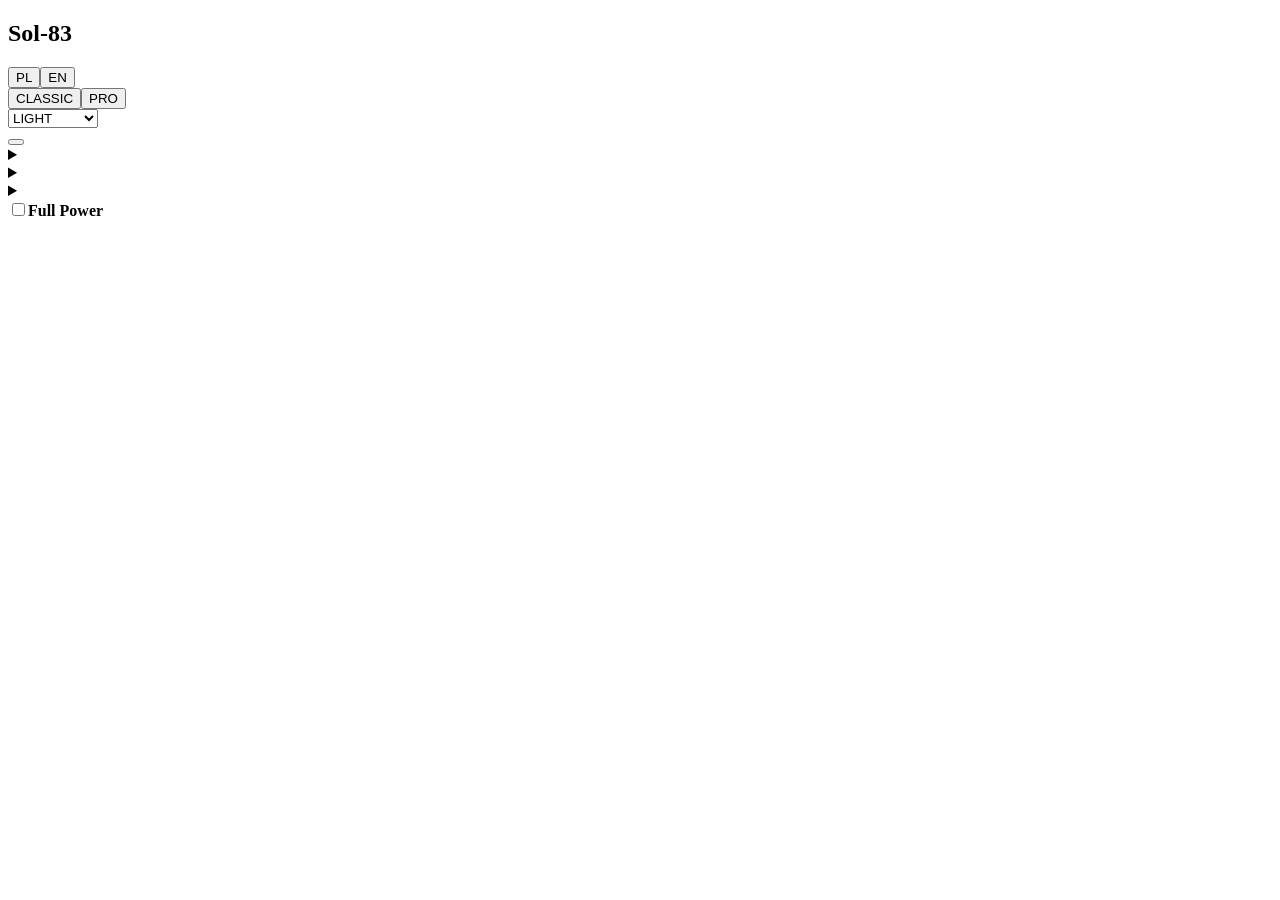
==== commit 495b111b: "Wygląd Pro panelu obok Classic, przełączany i zapamiętany (0.7.6) - Logika i komponenty Classic prze" ====
--- a/gemini_app/web/index.html
+++ b/gemini_app/web/index.html
@@ -53,257 +53,10 @@
 }
 :root[data-theme=terminal] body,:root[data-theme=terminal] button,:root[data-theme=terminal] input,
 :root[data-theme=terminal] textarea,:root[data-theme=terminal] select{font-family:ui-monospace,"SF Mono",Menlo,Consolas,monospace}
-*{box-sizing:border-box}
-html,body{margin:0;height:100%}
-body{background:var(--bg);color:var(--text);font:14px/1.5 -apple-system,BlinkMacSystemFont,"SF Pro Text","Segoe UI",Roboto,sans-serif;font-variant-numeric:tabular-nums;-webkit-font-smoothing:antialiased}
-h1,h2,h3,p{margin:0}
-button,input,textarea,select{font:inherit;color:inherit}
-a{color:inherit}
-.app{display:grid;grid-template-columns:var(--side-width,330px) minmax(0,1fr);min-height:100%}
-/* The sidebar width is the user's: drag the handle on its right edge (saved in this browser). */
-.side-resize{position:fixed;top:0;bottom:0;width:8px;margin-left:-4px;cursor:col-resize;z-index:5;left:var(--side-width,330px)}
-.side-resize:hover,.side-resize.dragging{background:var(--line-strong)}
-.side{background:var(--surface);border-right:1px solid var(--line);padding:18px 16px;display:flex;flex-direction:column;gap:20px;height:100vh;position:sticky;top:0;overflow:auto}
-.brand{display:flex;align-items:flex-start;justify-content:space-between;gap:8px 12px;flex-wrap:wrap}
-.brand h1{white-space:nowrap}
-.brand h1{font-size:18px;letter-spacing:-.01em}
-.btn{appearance:none;border:1px solid var(--line-strong);background:var(--surface);border-radius:8px;padding:6px 12px;min-height:34px;cursor:pointer;font-weight:550;text-decoration:none;display:inline-flex;align-items:center;justify-content:center;gap:6px}
-.btn:hover{background:var(--surface-2)}
-.btn:focus-visible,input:focus-visible,textarea:focus-visible,.proj:focus-visible,.tab:focus-visible{outline:2px solid var(--codex);outline-offset:1px}
-.btn.primary{background:var(--primary);border-color:var(--primary);color:var(--on-primary)}
-.btn.primary:hover{opacity:.86}
-.btn.danger{color:var(--bad-ink);border-color:var(--bad)}
-.btn.small{min-height:28px;padding:3px 9px;font-size:13px}
-.btn:disabled{opacity:.5;cursor:not-allowed}
-.actionbar{display:flex;gap:8px;flex-wrap:wrap;align-items:center;padding:8px 0;border-top:1px solid var(--line);border-bottom:1px solid var(--line);margin:10px 0 14px}
-.actionbar .danger-zone{margin-left:auto;display:flex;gap:8px;padding-left:12px;border-left:1px solid var(--line)}
-.turn-head{display:flex;gap:10px;align-items:center;margin:14px 0 4px;padding:6px 10px;border-left:4px solid var(--line-strong);background:var(--surface-2);border-radius:6px;font-weight:650;font-size:13px}
-.turn-head.codex{border-left-color:var(--codex)}.turn-head.claude{border-left-color:var(--claude)}.turn-head.gemini{border-left-color:var(--gemini)}
-.turn-head .who{text-transform:uppercase;letter-spacing:.04em;font-size:11px;padding:1px 6px;border-radius:4px;background:var(--surface);border:1px solid var(--line-strong)}
-.share{display:flex;gap:12px;flex-wrap:wrap;font-size:12px;color:var(--text-2);margin-bottom:6px}
-.qcard{border:1px solid var(--line);border-radius:10px;padding:10px 12px;margin:8px 0;background:var(--surface)}
-.qcard .meta{font-size:12px;color:var(--text-3)}
-.counter{display:inline-block;min-width:18px;padding:0 5px;margin-left:4px;border-radius:9px;background:var(--bad);color:#fff;font-size:11px;text-align:center}
-.progress-box{display:flex;gap:14px;flex-wrap:wrap;padding:8px 10px;border:1px solid var(--line);border-radius:8px;margin-bottom:10px;font-size:13px}
-.task-full{white-space:pre-wrap;overflow-wrap:anywhere;font-family:ui-monospace,Menlo,monospace;font-size:12.5px;background:var(--surface-2);padding:10px;border-radius:8px;max-height:none}
-.vcard{border:1px solid var(--line);border-radius:10px;padding:10px 12px;margin:10px 0}
-.vcard.rec{border-color:var(--good)}
-.box{border:1px dashed var(--line-strong);border-radius:8px;padding:8px 10px;margin-top:8px}
-.eyebrow{font-size:12px;font-weight:600;color:var(--text-3);margin-bottom:8px;display:flex;justify-content:space-between;align-items:center}
-.linkbtn{background:none;border:0;padding:0;color:var(--text-3);font-size:12px;font-weight:500;cursor:pointer;text-decoration:underline;text-underline-offset:2px}
-.limit{padding:10px 0;border-top:1px solid var(--line)}
-.limit:first-of-type{border-top:0;padding-top:0}
-.limit-head{display:flex;justify-content:space-between;align-items:center;gap:8px;margin-bottom:6px}
-.agent{display:inline-flex;align-items:center;gap:7px;font-weight:600}
-.swatch{width:9px;height:9px;border-radius:3px;flex:none}
-.swatch.claude{background:var(--claude)}.swatch.codex{background:var(--codex)}.swatch.gemini{background:var(--gemini)}
-.meter-row{display:grid;grid-template-columns:76px 1fr 38px;gap:8px;align-items:center;font-size:12px;color:var(--text-2);margin-top:4px}
-.meter-row .pct{text-align:right;color:var(--text);font-weight:600}
-.track{height:8px;border-radius:4px;background:var(--track);position:relative;overflow:visible}
-.fill{height:100%;border-radius:4px;min-width:2px}
-.fill.claude{background:var(--claude)}.fill.codex{background:var(--codex)}
-.tick{position:absolute;top:-2px;bottom:-2px;width:2px;background:var(--text);border-radius:1px;box-shadow:0 0 0 1px var(--surface)}
-.limit-foot{font-size:12px;color:var(--text-3);margin-top:5px}
-.pill{display:inline-flex;align-items:center;gap:5px;border-radius:999px;padding:1px 8px;font-size:12px;font-weight:600;white-space:nowrap}
-.pill svg{width:12px;height:12px;flex:none}
-.pill.good{background:var(--good-soft);color:var(--good-ink)}
-.pill.warn{background:var(--warn-soft);color:var(--warn-ink)}
-.pill.bad{background:var(--bad-soft);color:var(--bad-ink)}
-.pill.idle{background:var(--surface-2);color:var(--text-2)}
-.pill.run{background:var(--surface-2);color:var(--text)}
-.projects{display:flex;flex-direction:column;gap:2px;margin:0 -8px}
-.proj{display:block;text-decoration:none;padding:8px;border-radius:8px}
-.proj:hover{background:var(--surface-2)}
-.proj[aria-current=true]{background:var(--surface-2);box-shadow:inset 2px 0 0 var(--text)}
-.proj-top{display:flex;justify-content:space-between;gap:8px;align-items:baseline}
-.proj-title{font-weight:600;overflow:hidden;text-overflow:ellipsis;white-space:nowrap}
-.proj-ver{font-size:12px;color:var(--text-3);flex:none}
-.proj-sub{font-size:12px;color:var(--text-2);display:flex;gap:6px;align-items:center;margin-top:2px;min-width:0}
-.proj-sub span:last-child{overflow:hidden;text-overflow:ellipsis;white-space:nowrap}
-.dot{width:7px;height:7px;border-radius:50%;flex:none;background:var(--text-3)}
-.dot.good{background:var(--good)}.dot.warn{background:var(--warn)}.dot.bad{background:var(--bad)}
-.dot.run{background:var(--codex);animation:pulse 1.6s ease-in-out infinite}
-.dot.claude{background:var(--claude)}.dot.codex{background:var(--codex)}.dot.gemini{background:var(--gemini)}
-@keyframes pulse{50%{opacity:.35}}
-@media (prefers-reduced-motion:reduce){.dot.run{animation:none}}
-main{padding:26px 30px 48px;min-width:0}
-.wrap{max-width:1180px;margin:0 auto}
-.head{display:flex;justify-content:space-between;gap:20px;align-items:flex-start;flex-wrap:wrap;margin-bottom:18px}
-.head h2{font-size:23px;letter-spacing:-.015em;line-height:1.25;overflow-wrap:anywhere}
-.activity{margin-top:5px;color:var(--text-2);display:flex;gap:8px;align-items:center;flex-wrap:wrap}
-.actions{display:flex;gap:8px;flex-wrap:wrap}
-.alert{border-radius:10px;padding:10px 14px;margin-bottom:16px;background:var(--bad-soft);color:var(--bad-ink);font-weight:500;overflow-wrap:anywhere}
-.alert.warn{background:var(--warn-soft);color:var(--warn-ink)}
-.card{background:var(--surface);border:1px solid var(--line);border-radius:12px;padding:16px 18px}
-.test-card{margin-bottom:18px}
-.test-top{display:flex;justify-content:space-between;gap:16px;align-items:flex-start;flex-wrap:wrap}
-.vnum{font-size:30px;font-weight:700;letter-spacing:-.02em;line-height:1.1}
-.test-meta{display:flex;gap:10px;align-items:center;flex-wrap:wrap;margin-top:4px;color:var(--text-2);font-size:13px}
-.test-body{margin-top:12px;display:grid;grid-template-columns:minmax(0,1fr);gap:10px}
-pre.steps{margin:4px 0 0;font:12.5px/1.55 ui-monospace,SFMono-Regular,Menlo,monospace}
-.steps{white-space:pre-wrap;background:var(--surface-2);border-radius:8px;padding:10px 12px;overflow-wrap:anywhere}
-.path{font:12px/1.5 ui-monospace,SFMono-Regular,Menlo,monospace;color:var(--text-2);overflow-wrap:anywhere}
-.wip{margin-top:12px;padding-top:10px;border-top:1px dashed var(--line-strong);color:var(--text-2);font-size:13px}
-.wip strong{color:var(--text)}
-.columns{display:grid;grid-template-columns:minmax(0,1fr) 340px;gap:18px;align-items:start}
-.rail{display:flex;flex-direction:column;gap:18px}
-.tabs{display:flex;gap:2px;border-bottom:1px solid var(--line);margin:-4px 0 12px;overflow-x:auto;overflow-y:hidden;scrollbar-width:none}
-.tab{appearance:none;background:none;border:0;padding:7px 11px;cursor:pointer;color:var(--text-2);font-weight:550;border-bottom:2px solid transparent;white-space:nowrap}
-.tab[aria-selected=true]{color:var(--text);border-bottom-color:var(--text)}
-.event{display:grid;grid-template-columns:50px 12px minmax(0,1fr);gap:8px;padding:6px 0;align-items:baseline}
-.event time{font-size:12px;color:var(--text-3)}
-.event .dot{align-self:center}
-.event.major{background:var(--surface-2);border-radius:8px;padding:8px;margin:4px -8px;grid-template-columns:50px 12px minmax(0,1fr)}
-.event b{font-weight:600}
-.event summary{cursor:pointer}
-.event .body{white-space:pre-wrap;overflow-wrap:anywhere;margin-top:6px;padding:8px 10px;border-radius:8px;background:var(--surface-2);color:var(--text-2);font-weight:400;max-height:460px;overflow:auto}
-.event.major .body{background:var(--surface)}
-.final-card{margin-bottom:18px;border-color:var(--good)}
-.signal{border-radius:10px;padding:10px 14px;margin-bottom:16px;background:var(--warn-soft);color:var(--warn-ink)}
-.signal b{display:block;margin-bottom:4px}
-.signal li{margin-left:16px}
-.stats{display:grid;grid-template-columns:auto auto;gap:4px 12px;font-size:13px}
-.stats dt{color:var(--text-3)}.stats dd{margin:0;text-align:right;font-weight:600}
-table.plan{width:100%;border-collapse:collapse;font-size:13px}
-table.plan th{text-align:left;color:var(--text-3);font-weight:600;padding:4px 8px;border-bottom:1px solid var(--line)}
-table.plan td{padding:6px 8px;border-bottom:1px solid var(--line);vertical-align:top}
-table.plan .num{text-align:right;white-space:nowrap}
-table.plan tr.done td{color:var(--text-3)}
-.help{margin-top:14px;padding:10px 12px;border-radius:8px;background:var(--surface-2);color:var(--text-2);font-size:13px}
-.asset{display:grid;grid-template-columns:110px minmax(0,1fr);gap:12px;padding:10px 0;border-top:1px solid var(--line)}
-.asset:first-child{border-top:0}
-.asset img{width:110px;height:110px;object-fit:contain;border-radius:8px;background:var(--surface-2)}
-.asset .thumb{width:110px;height:110px;border-radius:8px;background:var(--surface-2);display:flex;align-items:center;justify-content:center;color:var(--text-3);font-size:12px;text-align:center;padding:6px}
-.live{max-height:58vh;overflow:auto;font:12px/1.5 ui-monospace,SFMono-Regular,Menlo,monospace}
-.live-row{display:grid;grid-template-columns:62px 18px minmax(0,1fr);gap:6px;padding:3px 0;border-bottom:1px solid var(--line);overflow-wrap:anywhere}
-.live-row time{color:var(--text-3)}.live-row.thinking{color:var(--text-3);font-style:italic}.live-row.text{color:var(--text)}
-.thread{margin-top:12px;display:flex;flex-direction:column;gap:12px;max-height:62vh;overflow:auto}
-.msg{border-top:1px solid var(--line);padding-top:10px}.msg:first-child{border-top:0;padding-top:0}
-.msg .q{font-weight:600;overflow-wrap:anywhere}.msg .a{white-space:pre-wrap;color:var(--text-2);overflow-wrap:anywhere;margin-top:2px}
-.final-card .body{white-space:pre-wrap;overflow-wrap:anywhere;max-height:360px;overflow:auto}
-.empty{color:var(--text-3);padding:10px 0}
-.ver{padding:11px 0;border-top:1px solid var(--line);display:grid;grid-template-columns:50px minmax(0,1fr) auto;gap:10px;align-items:start}
-.ver:first-child{border-top:0;padding-top:0}
-.ver .n{font-weight:700;font-size:16px}
-.ver-sub{color:var(--text-2);font-size:13px;overflow-wrap:anywhere}
-.ver-actions{display:flex;gap:6px;flex-wrap:wrap;justify-content:flex-end}
-pre.transcript{margin:0;max-height:62vh;overflow:auto;white-space:pre-wrap;overflow-wrap:anywhere;font:12px/1.55 ui-monospace,SFMono-Regular,Menlo,monospace;color:var(--text-2)}
-.task{white-space:pre-wrap;overflow-wrap:anywhere}
-.kv{display:grid;grid-template-columns:140px minmax(0,1fr);gap:4px 12px;font-size:13px;margin-top:14px;padding-top:12px;border-top:1px solid var(--line)}
-.kv dt{color:var(--text-3)}.kv dd{margin:0;overflow-wrap:anywhere}
-.card h3{font-size:14px;margin-bottom:8px}
-textarea,input[type=text],input[type=number]{width:100%;background:var(--surface);border:1px solid var(--line-strong);border-radius:8px;padding:7px 10px;min-height:34px}
-textarea{resize:vertical;display:block}
-.row{display:flex;gap:8px;align-items:center;justify-content:space-between;margin-top:8px;flex-wrap:wrap}
-.check{display:inline-flex;gap:6px;align-items:center;font-size:13px;color:var(--text-2)}
-.qa{margin-top:12px;display:flex;flex-direction:column;gap:12px;max-height:380px;overflow:auto}
-.qa .q{font-weight:600;overflow-wrap:anywhere}
-.qa .a{white-space:pre-wrap;color:var(--text-2);overflow-wrap:anywhere;margin-top:2px}
-.who{font-size:12px;color:var(--text-3);margin-top:2px}
-.note{padding:8px 0;border-top:1px solid var(--line);overflow-wrap:anywhere}
-.note:first-child{border-top:0}
-.notes{margin-top:10px;max-height:260px;overflow:auto}
-.form{max-width:760px}
-.form h2{font-size:23px;letter-spacing:-.015em;margin-bottom:4px}
-.lead{color:var(--text-2);margin-bottom:18px}
-.field{margin-bottom:14px}
-.field label,.label{display:block;font-weight:600;margin-bottom:4px}
-.hint{font-size:13px;color:var(--text-3);margin-top:3px}
-#task{min-height:230px;font:13px/1.55 ui-monospace,SFMono-Regular,Menlo,monospace}
-#task.drag{outline:2px dashed var(--codex)}
-details summary{cursor:pointer;color:var(--text-2);font-weight:550}
-.grid2{display:grid;grid-template-columns:1fr 1fr;gap:12px;margin-top:10px}
-.error{color:var(--bad-ink);font-weight:500;margin-top:8px}
-dialog{border:1px solid var(--line-strong);border-radius:12px;background:var(--surface);color:var(--text);padding:18px;width:min(480px,calc(100vw - 32px))}
-dialog::backdrop{background:rgba(0,0,0,.4)}
-.hero{max-width:560px;margin:12vh auto 0;text-align:center}
-.hero h2{font-size:23px;margin-bottom:6px}
-.hero p{color:var(--text-2);margin-bottom:16px}
-.power{margin-top:12px;padding:10px 12px;border:1px solid var(--line);border-radius:10px;display:grid;grid-template-columns:auto minmax(0,1fr);gap:2px 8px;align-items:center;cursor:pointer}
-.power b{font-weight:650}
-.power .hint{grid-column:1/-1;margin:0}
-.power.on{border-color:var(--warn);background:var(--warn-soft)}
-.power.on .hint{color:var(--warn-ink)}
-.models{display:grid;gap:12px}
-.form .models{grid-template-columns:repeat(auto-fit,minmax(200px,1fr));background:var(--surface);border:1px solid var(--line);border-radius:10px;padding:12px}
-.pair{display:grid;grid-template-columns:minmax(0,1fr) minmax(0,1fr);gap:8px;margin-top:4px}
-.pair label{display:block;font-size:12px;color:var(--text-3);font-weight:500;margin:0}
-select{width:100%;background:var(--surface);border:1px solid var(--line-strong);border-radius:8px;padding:5px 7px;min-height:32px;margin-top:2px}
-select:focus-visible{outline:2px solid var(--codex);outline-offset:1px}
-.lang{display:inline-flex;border:1px solid var(--line-strong);border-radius:8px;overflow:hidden}
-.lang button{appearance:none;border:0;background:none;padding:4px 8px;font-size:12px;font-weight:600;color:var(--text-3);cursor:pointer}
-.lang button[aria-pressed=true]{background:var(--primary);color:var(--on-primary)}
-.brand-tools{display:flex;gap:6px;align-items:center;flex-wrap:wrap;justify-content:flex-end}
-.brand-tools .btn,.brand-tools select{white-space:nowrap}
-#skin-pick{max-width:110px}
-.gh-row{display:flex;gap:10px;margin:8px 0}
-.gh-row label{display:inline-flex;gap:5px;align-items:center;font-size:13px}
-.gh-link{font-weight:600;overflow-wrap:anywhere}
-.command{font:12px/1.5 ui-monospace,SFMono-Regular,Menlo,monospace;background:var(--surface-2);border-radius:6px;padding:4px 8px;display:inline-block;margin-top:4px}
-.thresholds{margin-top:6px;font-size:13px}
-.thresholds .grid2{margin-top:6px}
-/* Project list (2026-11-08): what is in progress on top, with its state in words; the rest in compact
-   groups the user opens and closes (remembered in this browser). */
-.pgroup{margin:0 -8px 4px}
-.pgroup-head{display:flex;align-items:center;gap:6px;padding:5px 8px;font-size:12px;font-weight:650;color:var(--text-2);border-radius:8px;cursor:default}
-details.pgroup > summary{list-style:none;cursor:pointer}
-details.pgroup > summary::-webkit-details-marker{display:none}
-details.pgroup > summary::before{content:'';flex:none;width:0;height:0;border-left:5px solid currentColor;border-top:4px solid transparent;border-bottom:4px solid transparent;transition:transform .15s}
-details.pgroup[open] > summary::before{transform:rotate(90deg)}
-details.pgroup > summary:hover{background:var(--surface-2)}
-.gcount{margin-left:auto;font-size:11px;font-weight:650;color:var(--text-2);background:var(--surface-2);border:1px solid var(--line);border-radius:9px;padding:0 7px;min-width:22px;text-align:center}
-.pgroup.now .gcount{background:var(--primary);color:var(--on-primary);border-color:var(--primary)}
-.pcard{display:block;text-decoration:none;padding:9px 10px;margin:0 0 6px;border:1px solid var(--line);border-radius:10px;background:var(--surface)}
-.pcard:hover{border-color:var(--line-strong)}
-.pcard[aria-current=true]{border-color:var(--text);box-shadow:inset 3px 0 0 var(--text)}
-.pcard:focus-visible,.prow:focus-visible{outline:2px solid var(--codex);outline-offset:1px}
-.pstate{display:flex;align-items:center;gap:6px;flex-wrap:wrap;margin-top:5px}
-.state{display:inline-flex;align-items:center;gap:5px;border-radius:6px;padding:1px 7px 1px 5px;font-size:12px;font-weight:650;white-space:nowrap}
-.state svg,.ic svg,.btn svg,.qbadge svg{width:12px;height:12px;flex:none}
-.state.k-working{background:var(--surface-2);color:var(--text)}.state.k-working svg{color:var(--codex)}
-.state.k-wait{background:var(--warn-soft);color:var(--warn-ink)}
-.state.k-user,.state.k-error{background:var(--bad-soft);color:var(--bad-ink)}
-.state.k-idle{background:var(--surface-2);color:var(--text-2)}
-.state.k-done{background:var(--good-soft);color:var(--good-ink)}
-.pwhen{font-size:12px;color:var(--text-2);font-weight:600}
-.why{font-size:12px;line-height:1.45;color:var(--text-2);margin-top:4px;overflow-wrap:anywhere}
-.why ul{margin:2px 0 0;padding-left:16px}
-.why .est,.limit-foot .est{color:var(--warn-ink);font-weight:600}
-.qbadge{display:inline-flex;align-items:center;gap:4px;margin-top:5px;font-size:12px;font-weight:650;color:var(--bad-ink)}
-.prow{display:grid;grid-template-columns:14px minmax(0,1fr) auto;gap:2px 7px;align-items:center;padding:5px 8px;border-radius:8px;text-decoration:none;font-size:13px}
-.prow:hover{background:var(--surface-2)}
-.prow[aria-current=true]{background:var(--surface-2);box-shadow:inset 2px 0 0 var(--text)}
-.prow .t{overflow:hidden;text-overflow:ellipsis;white-space:nowrap;font-weight:600}
-.prow .k{color:var(--text-3);font-size:11px;font-weight:500;margin-right:5px}
-.prow .aside{font-size:11px;color:var(--text-3);white-space:nowrap;display:inline-flex;align-items:center;gap:2px}
-.prow .sub{grid-column:2/-1;font-size:11.5px;color:var(--text-3);overflow:hidden;text-overflow:ellipsis;white-space:nowrap;margin-top:-1px}
-.ic{display:inline-flex;color:var(--text-3)}.ic.k-user,.ic.k-error{color:var(--bad-ink)}.ic.k-done{color:var(--good-ink)}.ic.k-wait{color:var(--warn-ink)}
-.retry{margin-top:6px}
-/* Questions and tests: what waits for the user first, done items apart and short. */
-.qsection{margin:4px 0 14px}
-.qsection > h4{font-size:13px;margin:0 0 6px;display:flex;align-items:center;gap:6px}
-.qcard .qhead{display:flex;gap:8px;align-items:center;flex-wrap:wrap}
-.qcard .qtitle{font-weight:650;font-size:14.5px;margin:6px 0 2px;overflow-wrap:anywhere}
-.qcard .qwhy{font-size:13px;color:var(--text-2);margin:2px 0 6px;overflow-wrap:anywhere}
-.qcard ol{margin:6px 0 8px;padding-left:20px}.qcard li{margin:2px 0;overflow-wrap:anywhere}
-.qcard .qtext{white-space:pre-wrap;overflow-wrap:anywhere;font-size:13px;color:var(--text-2)}
-.qactions{display:flex;gap:6px;flex-wrap:wrap;margin-top:8px}
-.btn.ok{border-color:var(--good);color:var(--good-ink)}
-.qdone{display:grid;grid-template-columns:14px minmax(0,1fr);gap:2px 8px;padding:7px 2px;border-top:1px solid var(--line);font-size:13px}
-.qdone:first-of-type{border-top:0}
-.qdone .ic{margin-top:3px}
-.qdone .sub{grid-column:2;color:var(--text-3);font-size:12px}
-@media (max-width:1080px){.columns{grid-template-columns:minmax(0,1fr)}}
-@media (max-width:820px){
-  .app{grid-template-columns:minmax(0,1fr)}
-  .side-resize{display:none}
-  .side{position:static;height:auto;border-right:0;border-bottom:1px solid var(--line)}
-  main{padding:18px 16px 40px}
-  .grid2{grid-template-columns:1fr}
-  .ver{grid-template-columns:38px minmax(0,1fr)}
-  .ver-actions{grid-column:1/-1;justify-content:flex-start}
-}
 </style>
+<link rel="stylesheet" href="/panel.css">
+<script>/* Remembered look: Pro opens at /pro ("/?classic" always shows Classic). */
+try{ if(localStorage.getItem('sol83-look') === 'pro' && !/classic/.test(location.search)) location.replace('/pro' + location.hash); }catch(e){}</script>
 </head>
 <body>
 <div class="app">
@@ -313,6 +66,7 @@
       <div class="lang" role="group" aria-label="Language">
         <button data-lang="pl" aria-pressed="true">PL</button><button data-lang="en" aria-pressed="false">EN</button>
       </div>
+      <div class="lang" role="group" data-t-aria="lookLabel"><button data-look="classic" aria-pressed="true">CLASSIC</button><button data-look="pro" aria-pressed="false">PRO</button></div>
       <select id="skin-pick" aria-label="Skin" class="small"><option value="light">LIGHT</option><option value="dark">DARK</option><option value="sakura">SAKURA</option><option value="terminal">TERMINAL</option><option value="">AUTO</option></select>
       <a class="btn primary small" href="#/nowy" data-t="newProject"></a></div></div>
     <section>
@@ -407,1490 +161,6 @@
   </form>
 </dialog>
 
-<script>
-const TEXT = {
-pl:{
-  reviewLabel2:'Przegląd zmian przez drugi model', rm_stage:'Po zakończonym etapie planu (domyślnie)', rm_each:'Po każdej zmianie', reviewHint:'Domyślnie drugi model przegląda pracę, gdy zamknie się etap planu, gdy zmiana jest duża albo gdy model zgłosi gotowość, a najpóźniej co 3 tury. Kolejna tura i tak widzi zmiany partnera. „Po każdej zmianie” jest dokładniejsze, ale zużywa około dwa razy więcej tur.',
-  userTestsLabel:'Prośby o testy dla Ciebie', ut_final:'Tylko wersja końcowa (domyślnie)', ut_each:'Każda nowa wersja', ut_none:'Nie proś o testy', userTestsHint:'W trakcie pracy wynik sprawdzają modele i testy automatyczne. Domyślnie dostajesz jedną prośbę o sprawdzenie, gdy projekt się kończy; kartę „Do testów” możesz użyć zawsze. Modele i tak mogą zapytać o test, którego nie wykonają same (np. na telefonie).', webFetchLabel:'Claude może czytać strony WWW (WebFetch)', webFetchHint:'Dla researchu: pełna treść stron źródłowych zamiast fragmentów z wyszukiwarki. Treść stron to materiał, nie polecenia; odwiedzane strony widzą zapytania z tego komputera. Działa od następnej tury.',
-  terminalTitle:'Polecenia do terminala', terminalLocal:'Przygotował lokalny koordynator: bez komentarzy i opisów, w kolejności wykonania.', terminalRules:'Z instrukcji modeli, bez komentarzy i opisów. Wklej całość do terminala.', terminalOriginal:'Instrukcja modeli (oryginał)', runOpen:'Otwórz w przeglądarce', runEndedHint:'proces zakończył pracę; ostatnie linie logu:',
-
-  // Project list and waits (2026-11-08)
-  g_now:'W toku', g_attention:'Wymaga uwagi', g_stopped:'Zatrzymane', g_done:'Ukończone', g_nowEmpty:'Nic teraz nie pracuje ani nie czeka.',
-  k_working:'Pracuje', k_starting:'Uruchamianie', k_stopping:'Zatrzymywanie', k_review:'Czeka na przegląd', k_role:'Czeka na model z rolą', k_limit:'Czeka na limit',
-  k_user:'Czeka na Ciebie', k_error:'Błąd', k_queued:'W kolejce', k_stopped:'Zatrzymany', k_done:'Ukończony', k_dependency:'Czeka na zależność',
-  w_turn:(w,t,m,k)=>`${w} · tura ${t}/${m}${k ? ' · '+k : ''}`, w_role:(work,able)=>`Pracę „${work}” wykona tylko: ${able}.`, w_review:'Kod gotowy, przegląd zrobi:',
-  w_limits:'Wszystkie włączone modele są chwilowo niedostępne:', w_back:c=>`sprawdzę ponownie ${c}`, untilShort:c=>`do ${c}`, estimateShort:'(szacunek)', nobodyShort:'żaden model',
-  estimateHelp:'Dostawca nie podał godziny końca limitu: to szacunek Sol-83. Możesz spróbować wcześniej.', retryNow:'Spróbuj teraz', retryNowFor:w=>`Spróbuj teraz: ${w}`,
-  retryLifted:w=>`Zdjęto przerwę ${w}. Projekty sprawdzą dostępność od razu.`, retryKept:w=>`${w}: Sol-83 nie wstrzymywał tego modelu. Odczyt limitu pokazuje, że nadal jest wyczerpany.`,
-  qWaitingYou:n=>n === 1 ? '1 pytanie/test czeka na Ciebie' : `${n} pytań/testów czeka na Ciebie`, sinceShort:c=>`od ${c}`,
-  // Questions and tests
-  qTodo:'Czeka na Ciebie', qDoneTitle:'Zrobione', qOldTitle:'Nieaktualne', qNothing:'Nic nie czeka na Ciebie.', qVersionTitle:n=>`Co sprawdzić w wersji v${n}`,
-  qFrom:w=>`od: ${w}`, qWhyLabel:'Dlaczego', qStepsLabel:'Kroki', qYour:'Twoja odpowiedź', qDelivered:'przekazana modelom', qQueued:'trafi do modeli w następnej turze',
-  qQueuedStopped:'trafi do modeli po wznowieniu projektu', qChange:'Zmień odpowiedź', qDeferred:'odłożone', qResultAsk:'Wynik testu:',
-  qCommentFail:'Co nie działa? (opcjonalnie, pomoże modelom)',
-
-  whyRunning:'Projekt już pracuje albo czeka w kolejce.', whyNotRunning:'Projekt nie pracuje.', runApp:'RUN', runRunning:'RUN działa', whyRunActive:'Aplikacja już działa: zatrzymaj ją albo otwórz adres.', whyNoVersion:'Brak wersji do uruchomienia.', runStop:'Zatrzymaj RUN',
-  questionsBtn:'Pytania i testy', questionsOpen:'Otwarte pytania i testy', questionsShort:'pytań/testów', langUnknown:'język nieustalony', langFixed:'Język projektu: stały od utworzenia.', actions:'Akcje projektu', seeGates:'Zobacz bramki odbioru',
-  progressHelp:'Postęp netto = funkcjonalny minus dług w punktach procentowych, na tej samej podstawie: pozycje zakresu z planu ważone priorytetem (must 3, should 2, could 1). To wskaźnik zarządczy, nie prawdopodobieństwo sukcesu. Bramki odbioru są osobno.',
-  progressShort:(n,f,d)=>`postęp netto ${n}% (funkcje ${f}% − dług ${d} p.p.)`, coordName:'Koordynator', turnN:n=>`Tura ${n}`, turnsWord:'tur', eventsWord:'zdarzeń',
-  work_plan:'plan', work_implement:'implementacja', work_review:'przegląd', work_content:'treści',
-  run_running:'działa', run_stopped:'zatrzymany', run_ended:'zakończył się', portLabel:'port', runLog:'Log uruchomienia', autoTests:'Testy automatyczne', manualTest:'Test ręczny', reviewLabel:'Przegląd',
-  res_works:'działa', res_fails:'nie działa', res_partial:'częściowo', res_cannot:'nie mogę wykonać', res_oczekuje:'oczekuje',
-  copyPath:'Kopiuj ścieżkę', openFolder:'Pokaż w Finderze', tagOnly:tag=>`Ta wersja istnieje tylko jako tag ${tag}: nie ma jej folderu na dysku.`, prepareFolder:'Przygotuj w folderze użytkownika', recBadge:'rekomendowana', location:'Lokalizacja na dysku', runThis:'Uruchom tę wersję (RUN)',
-  k_key:'Klucz', taskFull:'Pełna treść zadania', chars:'znaków', copy:'Kopiuj', copied:'Skopiowano',
-  tabQuestions:'Pytania i testy', qNone:'Brak pytań i testów dla Ciebie.', gatesTitle:'Bramki odbioru (blokują zamknięcie zakresu)', qt_clarification:'pytanie', qt_decision:'decyzja', qt_manual_test:'test ręczny', versionCheck:'co sprawdzić w wersji',
-  qs_open:'otwarte', qs_answered:'odpowiedziane', qs_applied:'zastosowane', qs_deferred:'odroczone', qs_cancelled:'anulowane', qs_superseded:'zastąpione nowszym', mandatory:'obowiązkowe', why:'Dlaczego', blocks:'Blokuje', independent:'Można kontynuować', environment:'Środowisko',
-  ownAnswer:'Własna odpowiedź', lateAnswer:'spóźniona, nie zastosowana', defer:'Odłóż', histTitle:'Historia odpowiedzi', testComment:'Opis wyniku (opcjonalnie):',
-  actualSize:s=>`faktyczny rozmiar ${s}`, ad_approve:'Zatwierdź', ad_reject:'Odrzuć', ad_defer:'Odłóż', as_proposed:'propozycja', as_rejected:'odrzucone', as_deferred:'odłożone',
-  aSizeHint:'Rozmiar i styl to wskazówki dla generatora: nie każdy wykonawca przyjmuje dokładną rozdzielczość. Po wykonaniu widać faktyczny rozmiar pliku.',
-  tipPrio_must:'must: bez tego cel zadania nie jest spełniony', tipPrio_should:'should: wyraźnie lepiej', tipPrio_could:'could: dodatek',
-  tipSt_todo:'do zrobienia', tipSt_doing:'w toku', tipSt_done:'zrobione', tipSt_deferred:'odłożone: to nie jest ukończenie; usunięcie z zakresu wymaga decyzji',
-  tipCost:'Udział limitu tygodniowego zużyty na pozycje danego rodzaju, z odczytów limitów konta (szacunek).',
-  pDone:(a,b)=>`ukończone ${a}/${b}`, pFunctional:'funkcjonalny', pDebt:'dług', pNet:'netto', pDeferredMust:n=>`${n} odłożonych must`, pGates:n=>`${n} bramek odbioru`, pNoEstimate:'Brak planu: brak oszacowania postępu.',
-  planStale:r=>`Plik planu jest błędny: pokazana jest ostatnia poprawna rewizja ${r}.`,
-  roles:'Role (można kilka)', rd_general:'Plan, implementacja i przegląd. Nie wykonuje zamówionych treści.', rd_architect:'Plan, architektura, research; tury na początku i po nowym zleceniu.', rd_implementer:'Zadania z planu; tura, gdy plan jest gotowy.', rd_tester:'Przegląd i testy; tura po każdej zmianie.', rd_analyst:'Luki, ryzyka, dług; tury przeglądu.', rd_content:'Grafiki, teksty, fabuła z zatwierdzonych zamówień.',
-  langChoose:'Język projektu (ustal raz):', langFixedIs:l=>`Język projektu: ${l}. Ustalony przy utworzeniu; zmiana języka strony go nie zmienia.`, projectTitle:'Projekt', projectName:'Nazwa projektu', rename:'Zmień nazwę', keyHint:k=>`Klucz ${k} i folder projektu nie zmieniają się przy zmianie nazwy.`,
-  gitBranch:'gałąź', gitDetached:'odłączony HEAD', gitChanges:(a,b,c)=>`zmiany: ${a} w indeksie, ${b} niezapisane, ${c} nowe pliki`, gitInProgress:'trwa merge lub rebase', gitNoRepo:'brak repozytorium',
-  gitTitle:'Git projektu', gitRemote:'Remote', gitBase:'Gałąź bazowa', gitStrategy:'Dostarczanie', gs_local:'tylko lokalnie', gs_push:'push gałęzi', gs_pr:'push i PR', gitAllowPush:'zgoda na push', gitAllowPr:'zgoda na PR', gitNeedPermission:'Najpierw zapisz remote i zgodę na push.', gitSendNow:b=>`Wyślij gałąź ${b}`,
-  gitHint:'Agenci pracują na własnej gałęzi; commit, push i PR to osobne zgody. Nigdy force push, reset ani zmiana ochrony gałęzi.', lastTurn:'ostatnia tura',
-  locale:'pl-PL', newProject:'Nowy projekt', limits:'Limity abonamentów', refresh:'Odśwież', handoffAt:'Przekazuj pracę przy zużyciu',
-  thresholdHint:'Okno 5 h: kiedy przekazać pracę drugiemu modelowi. Tydzień: zapas na Twoją własną pracę do końca tygodnia, 100 oznacza brak zapasu.', projects:'Projekty', noProjects:'Brak projektów.',
-  rejectHint:'Opis trafi do następnego modelu, a projekt wróci do pracy.', rejectPlaceholder:'Co nie działa? Co zrobiłeś i co się stało?',
-  cancel:'Anuluj', sendBack:'Odeślij do poprawy', rejectTitle:n=>`Wersja v${n} nie działa`,
-  powerTitle:'Włączyć Full Power?', powerWarn:'To będzie orało limity bardzo agresywnie.',
-  powerOne:'Gdy drugi model czeka na reset, ten sam model zrobi przegląd i poprawki w nowej sesji, zamiast czekać. Zużywa to wielokrotnie więcej limitu.',
-  powerTwo:'Próg przekazania przestaje obowiązywać: praca trwa, aż dostawca odmówi. Limit może się skończyć na wiele godzin, także dla Twojej własnej pracy.',
-  powerThree:'Nie zastępuje to przeglądu drugiego modelu: taka wersja jest osobno oznaczona, a projekt nadal czeka na jego ocenę albo Twoją decyzję.',
-  powerConfirm:'Włącz Full Power', powerOn:'Włączony: limity schodzą bardzo szybko, praca trwa do odmowy dostawcy.',
-  powerOff:'Gdy drugi model czeka, ten sam robi przegląd i poprawki. Bardzo agresywnie zużywa limity.',
-  publicTitle:'Opublikować repozytorium?', publicWarn:'Każdy w internecie zobaczy kod i całą jego historię.',
-  publicOne:'Sprawdzę kod i historię pod kątem sekretów i wstrzymam publikację, jeśli coś znajdę. Taka kontrola wykrywa tylko typowe wzorce.',
-  publicTwo:'Zmiana na prywatne później nie usuwa kopii, które ktoś zdążył pobrać.', publicConfirm:'Publikuj',
-  available:'Dostępny', paused:'Wstrzymany', noReading:'Brak odczytu', window5:'Okno 5 h', week:'Tydzień', handoffTick:'Tu przekazuję pracę',
-  readFail:e=>`Nie udało się odczytać limitu: ${e}`, back:(r,w,c)=>`${r}, wróci ${w} (${c})`, windowResets:c=>`Okno 5 h odnawia się o ${c}`,
-  read:a=>`Odczyt ${a}`, plan:p=>`plan ${p}`, secAgo:n=>`${n} s temu`, minAgo:n=>`${n} min temu`, hAgo:n=>`${n} godz. temu`,
-  inMin:n=>`za ${n} min`, inH:(h,m)=>`za ${h} godz. ${m} min`, inD:n=>`za ${n} dni`, inDH:(d,h)=>`za ${d} d ${h} godz.`,
-  s_queued:'W kolejce', s_running:'W toku', s_stopping:'Zatrzymywanie', s_stopped:'Zatrzymany', s_done:'Ukończony', s_attention:'Wymaga uwagi',
-  l_approved:'Sprawdzona przez oba modele', l_tested:'Przeszła testy', l_self_reviewed:'Przegląd jednego modelu (Full Power)', l_proposed:'Bez testów: tylko deklaracja agenta', l_single:'Jeden model: bez przeglądu drugiego',
-  modelOff:'Wyłączony', inModel:'w nazwie modelu', a_single:' · tryb jednego modelu', role:'Rola', r_general:'Ogólna', r_architect:'Architekt', r_implementer:'Implementujący', r_tester:'Tester', r_analyst:'Analityk systemowy', r_content:'Twórca treści',
-  tabAssets:'Treści', aTitle:'Zamów treść', aImage:'Grafika', aText:'Tekst', aPrompt:'Co ma powstać', aPath:'Plik w projekcie', aPathPh:'np. assets/logo.png',
-  aSize:'Rozmiar', aStyle:'Styl', aOrder:'Zamów', aNone:'Brak zamówień. Modele zamawiają treści w .sol83/assets.json, a Ty możesz tutaj.', aWaiting:'Czeka na następną turę',
-  as_requested:'zamówione', as_done:'gotowe', as_error:'błąd', aByUser:'Twoje zamówienie',
-  aHint:'Zamówienia realizuje model z rolą Twórca treści, na przykład Gemini przez Antigravity, który generuje grafikę modelem graficznym. Projekt nie kończy się, dopóki zamówienia czekają.',
-  coordTitle:'Koordynator wiadomości', c_local:m=>`Lokalny LLM przez Ollamę (${m})`, c_idle:'Model, który teraz nie pracuje (Claude albo Codex)', c_claude:'Claude', c_codex:'Codex', c_gemini:'Gemini przez Antigravity',
-  cUnavailable:'niedostępny', cNow:w=>`Teraz odpowiada: ${w}.`, cDefault:'domyślnie',
-  coordHint:'Odpowiada na wiadomości i rozpoznaje, czy to pytanie, zlecenie, czy uwaga. Dotyczy wszystkich projektów. Gdy wybrany nie może odpowiedzieć, odpowiada lokalny model, a bez niego koordynator z własnych zapisów. Lokalny model nie zużywa abonamentów i nie czyta plików: dostaje fakty od koordynatora i skrót planu.',
-  fallbackLabel:'Gdy model z rolą jest niedostępny', fb_general:'Przejmuje model z rolą Ogólna', fb_wait:'Projekt czeka', a_role:c=>`Czekam na model z potrzebną rolą · ${c}`,
-  setupTitle:'Skrypt .gemini-setup', setupHint:'To kod z repozytorium projektu. Sol-83 uruchamia go tylko w piaskownicy systemu i dopiero po akceptacji tej dokładnej treści. Każda zmiana skryptu wymaga ponownej akceptacji.',
-  setupApprove:'Akceptuję tę treść, uruchom w piaskownicy', setupApproved:'Zaakceptowany (sha {0}).', setupNoSandbox:'Brak piaskownicy systemu: skrypt nie zostanie uruchomiony.',
-  secretsConfirm:(items) => `Znaleziono możliwe sekrety:\n\n${items}\n\nWysłać mimo to? Sprawdź każdą pozycję: wysyłki nie da się naprawdę cofnąć.`,
-  deleteTitle:'Usuń projekt', deleteButton:'Usuń projekt', deleteHint:'Usuwa projekt z Sol-83 na zawsze, bez archiwum. Działający projekt najpierw się zatrzyma.',
-  deleteAsk:n=>`Usunąć „${n}” na zawsze?`, deleteWarn:'Tego nie da się cofnąć.', deleteConfirm:'Usuń na zawsze',
-  deleteWhat:'Znikną historia, wersje, transkrypty, zamówienia, warsztat agentów i folder testowy.',
-  deleteOwn:p=>`Repozytorium utworzone przez Sol-83 też zniknie z dysku: ${p}`, deleteUser:(p,b)=>`Twoje repozytorium zostaje: ${p}. Znikną z niego tylko gałąź ${b}, tagi wersji i foldery robocze Sol-83.`,
-  deleteKeeps:'GitHub zostaje nietknięty: to, co tam wysłałeś, jest Twoim archiwum.',
-  save:'Zapisz', verifyHint:'Na tej podstawie powstają numerowane wersje i aktualizuje się folder „Uruchamiaj stąd”. Bez polecenia wersja powstaje tylko wtedy, gdy model sam zgłosi gotowość. Zmiana działa od końca bieżącej tury. Polecenie uruchamia się w piaskownicy systemu: zapis tylko w folderze projektu, domyślnie bez sieci (zmienisz to w panelu Bezpieczeństwo).',
-  rolesHint:'Architekt: plan, przebudowa planu i research. Implementujący: zadania z planu. Tester: przegląd i testy. Analityk systemowy: luki i plan ich łatania jako dług. Twórca treści: zatwierdzone zamówienia grafik, tekstów i fabuły. Ogólna: plan, implementacja i przegląd, bez wykonywania zamówionych treści. Model może mieć kilka ról. Każdy rodzaj pracy musi mieć włączony model.', a_singleWait:c=>`Model niedostępny, drugi wyłączony · wznowię o ${c}`,
-  none:'Bez myślenia', minimal:'Minimalny', low:'Niski', medium:'Średni', high:'Wysoki', xhigh:'Extra (xhigh)', max:'Maksymalny', ultra:'Ultra',
-  a_review:(w,t,m)=>`${w} robi przegląd w nowej sesji (Full Power) · tura ${t}/${m}`, a_solo:(w,r)=>` · solo: ${w} niedostępny (${r})`,
-  a_turn:(w,t,m)=>`${w} pracuje · tura ${t}/${m}`, a_limits:c=>`Oba modele niedostępne · wznowię o ${c}`,
-  a_partner:c=>`Kod gotowy · czekam na przegląd drugiego modelu (${c})`, a_start:'Uruchamianie silnika',
-  model:'Model', thinking:'Poziom myślenia', toTest:'Do testów', noVersionYet:'Jeszcze nie ma wersji do testów.', noVersionLeft:'Brak wersji do testów.',
-  noVersionHint:'Wersja powstanie, gdy koordynator potwierdzi, że kod działa.', allRejected:'Wszystkie zgłosiłeś jako niedziałające, trwa poprawa.',
-  wipNoVersion:n=>`W toku: ${n} checkpoint(ów). To stan roboczy, nie testuj go.`, wipLabel:'W trakcie prac:',
-  wipCount:n=>`${n} checkpoint(ów) po ostatniej wersji`, wipFiles:n=>`, ${n} niezapisanych plików`, wipRun:'To stan roboczy, nie testuj go.', wipIdle:'Ten stan nie przeszedł sprawdzenia.',
-  works:'Działa', broken:'Nie działa', worksYou:'Działa: Twoje potwierdzenie',
-  commit:'commit', newer:n=>`Nowsza v${n} przeszła testy, ale nie sprawdził jej jeszcze drugi model.`, newerRejected:n=>`Nowszą v${n} zgłosiłeś jako niedziałającą, trwa poprawa.`, confirmed:n=>`Ostatnia potwierdzona przez Ciebie: v${n}`,
-  whatToCheck:'Co sprawdzić', noEvents:'Jeszcze nic się nie wydarzyło.', noVersions:'Wersje pojawią się, gdy kod przejdzie sprawdzenie.',
-  turnBy:(t,w)=>`tura ${t}, ${w}`, inTestFolder:'W folderze „Uruchamiaj stąd”', testThis:'Testuj tę wersję', tag:'tag',
-  noTranscript:'Transkrypt pojawi się po pierwszej turze.', k_verify:'Polecenie testów', k_noVerify:'brak: koordynator nie potwierdzi, że kod działa', k_source:'Folder źródłowy', k_later:'powstanie przy starcie',
-  k_branch:'Gałąź robocza', k_work:'Folder pracy', k_models:'Modele', k_turns:'Limit tur', k_added:'Dodano',
-  byCoordinator:'Koordynator, z własnych zapisów', byObserver:w=>`${w}, obserwacja bez zmian w kodzie`, waitingAnswer:'Czekam na odpowiedź…',
-  notePending:'Czeka na następną turę', noteSent:(w,t)=>`Przekazano: ${w}, tura ${t}`, urgent:'Pilna',
-  acceptNoReview:'Przyjmij bez przeglądu', stopAfter:'Zatrzymaj po turze', stopNow:'Zatrzymaj teraz', resume:'Wznów', keepWorking:'Kontynuuj pracę',
-  tabRun:'Przebieg', tabVersions:'Wersje', tabTranscript:'Transkrypt', tabTask:'Zadanie', modelsTitle:'Modele i poziom myślenia', modelsHint:'Zmiana obowiązuje od następnej tury.',
-  askTitle:'Zapytaj o status', askPlaceholder:'Na jakim etapie jest praca?', askHint:'Odpowiada model, który teraz nie pracuje. Pytanie nie zleca pracy: do tego służą uwagi albo przycisk pod odpowiedzią.', orderWork:'Zleć to jako pracę', ordered:'Zlecono jako pracę', ask:'Zapytaj',
-  notesTitle:'Twoje uwagi i zlecenia', notePlaceholder:'Następny model uwzględni to przy przekazaniu', urgentCheck:'Pilne: przerwij bieżącą turę', addNote:'Dodaj uwagę',
-  heroTitle:'Wybierz projekt albo zleć nowy', heroText:'Codex i Claude pracują na zmianę, sprawdzają się nawzajem i przejmują pracę, gdy jednemu skończy się limit.',
-  formLead:'Wklej plik .md albo opisz zadanie. Modele przekazują wynik sobie nawzajem, a Tobie pokazują tylko sprawdzone wersje.',
-  fTask:'Zadanie i kryteria odbioru', fTaskPlaceholder:'# Co ma powstać\n\nKryteria odbioru:\n- ...', fDrop:'Możesz przeciągnąć tu plik .md.', fFile:'Wybierz plik',
-  fName:'Nazwa', fNameHint:'Domyślnie: pierwszy wiersz zadania', fVerify:'Polecenie testów', fVerifyPlaceholder:'np. python3 -m pytest', fVerifyHint:'Na tej podstawie koordynator nadaje numer wersji. Bez polecenia nie potwierdzi, że kod działa.',
-  fFolder:'Folder istniejącego projektu', fFolderPlaceholder:'/pełna/ścieżka. Puste: nowy projekt', fFolderHint:'Musi być repozytorium Git bez niezapisanych zmian. Twój kod zostaje nietknięty: praca toczy się na osobnej gałęzi.',
-  fModelsHint:'Możesz to zmienić w każdej chwili, także podczas pracy.', fAdvanced:'Ustawienia zaawansowane', fTurns:'Limit tur', fSubmit:'Zleć projekt',
-  tabPlan:'Plan', tabEff:'Efektywność', tabSettings:'Ustawienia',
-  msgTitle:'Wiadomość do modeli', msgPlaceholder:'Zapytaj o status, zleć pracę albo dodaj uwagę', send:'Wyślij', interrupt:'Przerwij bieżącą pracę',
-  msgHint:'Koordynator wiadomości (wybierasz go w Ustawieniach) odpowie i sam rozpozna, czy to pytanie, czy praca dla agentów. Przerwanie zatrzymuje turę od razu i przekazuje wiadomość.',
-  gNoReading:'Antigravity nie podaje limitów: dostępność poznaję po błędach.',
-  withdraw:'Cofnij przekazanie', withdrawn:'Przekazanie cofnięte', monTokens:'Tokeny łącznie', monTokensTurns:'Tokeny ostatnich tur',
-  accounts:'Konta i logowanie', checkConnection:'Sprawdź połączenie', checkHint:'Sprawdza CLI i logowanie bez wywołania modelu: nie zużywa limitów.', cliVersion:'CLI', authState:'Logowanie', account:'Konto', planLabel:'Abonament', stale:'dane nieaktualne', loginWith:'Zaloguj', authOk:'zalogowany', authNotLogged:'brak logowania', authExpired:'sesja wygasła', authWrongAccount:'niewłaściwe konto', authNoModel:'brak dostępu do modelu', authPlanLimit:'limit abonamentu', authRateLimit:'ograniczenie częstotliwości', authNetwork:'błąd sieci', authOutage:'awaria dostawcy', authUnknown:'przyczyna nieustalona', authNoCli:'brak CLI', authApiKey:'klucz API (nieużywany przez Sol-83)',
-  selection:'Wybór modelu', sel_manual:'Ręczny', sel_auto_economy:'Auto — ekonomiczny', sel_auto_power:'Auto — power', topShort:'najwyższy', topWarning:'Najwyższy model dostawcy: może bardzo szybko zużyć limity abonamentu. Auto nigdy go nie wybiera; ręczny wybór wymaga potwierdzenia.', autoHint:'Auto wybiera model tego dostawcy przed każdą turą według rodzaju pracy, wyników i limitów, nigdy najwyższy ani niesklasyfikowany. Decyzja z powodem jest w Activity.', aboutModel:'O modelu', usesLabel:'Zastosowania', autoLabel:'Auto', autoManualOnly:'tylko ręcznie', autoAllowed:'dopuszczony', autoUnclassified:'model niesklasyfikowany: poza Auto',
-  licTitle:'Licencja projektu', licNow:l=>`Obecnie: ${l}.`, licKind:'Rodzaj', lic_standard:'standardowa open source', lic_custom:'własna / source-available', lic_none:'brak zadeklarowanej licencji', licStandard:'Licencja standardowa', licHolder:'Właściciel praw (do pliku LICENSE)', licOverwrite:'zastąp istniejący plik LICENSE (świadoma decyzja)', licCustom:'Treść licencji własnej', licHint:'Teksty standardowe są niezmienione (identyfikatory SPDX). Wybór nie zmienia licencji zależności ani cudzego kodu. Brak licencji nie oznacza prawa do dowolnego użycia. Licencja Sol-83 jest od tego niezależna.',
-  securityTitle:'Bezpieczeństwo', secNetwork:'Testy z dostępem do sieci', secUnsandboxed:'Uruchamianie bez piaskownicy (niezalecane)', secUnsandboxedWarn:'Kod napisany przez agentów (testy, .gemini-setup, RUN) będzie działał z pełnymi uprawnieniami Twojego konta. Na pewno?', sandboxOn:k=>`Piaskownica systemu: ${k}.`, sandboxOff:'Brak piaskownicy systemu: kod z repozytoriów nie jest uruchamiany.', turnConfigNow:'Bieżąca (ostatnia) tura', turnConfigHint:'Zmiany poniżej obowiązują od następnej tury; bieżąca tura zachowuje swoją konfigurację.',
-  notAvailable:'brak danych', usageByModel:'Zużycie tokenów według dostawcy i modelu', colTurns:'Tury', colCache:'Cache (odczyt)', colProvider:'Dostawca', col5h:'Okno 5 h', colEquiv:'Pełne okna', colWeek:'Tydzień', colGaps:'Tury bez odczytu', sharedTurns:'wspólne z innym projektem', modelUnconfirmed:'model niepotwierdzony przez CLI',
-  usageHelp:'Wartości na turę: przyrost licznika tej samej sesji. Claude podaje turę, Codex i Antigravity sumę całej sesji, z której koordynator liczy przyrost. Codex podaje tylko sumę, więc wejście i wyjście są niedostępne. „brak danych” nie znaczy zero. Kategorii różnych dostawców nie należy porównywać wprost.',
-  windowsTitle:'Udział projektu w limitach abonamentów', windowsHelp:'Szacunek z ruchu odczytów limitów konta w czasie tur projektu: obejmuje też inną pracę na tym koncie. 250% okna 5 h to 2,5 pełnego okna, a nie bieżące saldo. Dostawców nie sumuje się. Antigravity nie udostępnia odczytów, więc brak danych.',
-  colTurn:'Tura', colModel:'Model', colIn:'Wejście', colOut:'Wyjście', colTotal:'Razem', colSession:'Tura sesji', freshSession:'nowa',
-  tokensHelp:'Wejście to cały kontekst, który tura przeczytała, z pamięcią podręczną. Rośnie z każdą kolejną turą tej samej sesji, dlatego koordynator co kilka tur zaczyna świeżą (dziś co 6). Codex podaje tylko sumę.', gNotReady:'Niegotowy', gOldProject:'Ten projekt powstał przed Gemini, więc Gemini jest wyłączony. Po włączeniu dołączy po bieżącej turze: silnik uruchomi się od nowa, a modele dostaną świeże sesje.',
-  planNone:'Plan powstanie w pierwszej turze: modele rozpiszą funkcje, architekturę i budżety tur.', planProblem:'Plan ma błąd: ', planArch:'Architektura', planFile:'Plik planu', planDebt:'Dług techniczny',
-  planSpend:'Gdzie poszedł limit tygodniowy', pr_must:'musi', pr_should:'powinno', pr_could:'może', st_todo:'do zrobienia', st_doing:'w toku', st_done:'gotowe', st_deferred:'odłożone',
-  grp_must:'musi', grp_should:'powinno', grp_could:'może', grp_debt:'dług', grp_unassigned:'bez przypisania',
-  colItem:'Pozycja', colPrio:'Priorytet', colStatus:'Status', colTurns:'Tury', colCost:'% tyg.', startItem:'Zleć', overBudget:'ponad budżet',
-  liveNone:'Na razie brak zapisu pracy modeli.', liveAgent:w=>`${w}: ostatnie działania z jego dziennika sesji. Podgląd nic nie kosztuje.`,
-  runTitle:'Jak uruchomić i przetestować', pathRepo:'Repozytorium na dysku', pathWork:'Kod w toku (agenci)', pathTest:'Folder testowy',
-  runHere:'Uruchamiaj stąd', howToRun:'Jak uruchomić', otherFolders:'Pozostałe foldery', pathRepoBranch:b=>`Repozytorium, kod na gałęzi ${b}`,
-  pathWorkNote:'Warsztat agentów: tu trwa praca, nie uruchamiaj stąd', pathTestOld:n=>`Starszy folder testowy · v${n}`, runNotYet:'Folder „Uruchamiaj stąd” dostanie wersję, gdy koordynator potwierdzi, że kod działa.',
-  effHelp:'Jak czytać: koszt to procent limitu tygodniowego danego modelu, zmierzony odczytem limitu przed turą i po niej. Claude liczy się w Twoim planie Claude, Codex w planie ChatGPT, więc te procenty nie są ze sobą porównywalne. Do kosztu tury wlicza się też inna praca na tym koncie w tym czasie, np. Twoje własne rozmowy. Cel i ocenę kroków podają modele: każdy ocenia poprzedni krok partnera względem kryteriów odbioru. Sygnał do interwencji oznacza, że praca kosztuje, a cel się nie przybliża: przeczytaj go i zdecyduj, czy zmienić kierunek, odłożyć pozycję, czy zatrzymać projekt.',
-  monGoal:'Cel według modeli', monVerdicts:'Ocena kolejnych kroków', v_closer:'przybliżył', v_not_closer:'nie przybliżył', v_back:'cofnął', monNoGoal:'brak oceny',
-  monTitle:'Efektywność', monSignal:'Sygnał do interwencji', monTurns:'Tury / wersje', monSince:'Tury od ostatniej wersji', monCost:'Koszt łącznie (% tygodnia)', monPerVersion:'Koszt na wersję', monLines:'Wiersze od wersji: zmienione / netto', monOk:'Bez sygnałów: praca daje nowe wersje.', monSidebar:'sygnał',
-  finalTitle:'Odpowiedź końcowa', noteResponse:'Odpowiedź modelu', loading:'Wczytuję…',
-  ghRepos:'Repozytoria GitHub', ghFilter:'Szukaj repozytorium', ghNoRepos:'Brak wyników.', ghRepoWork:'Zleć pracę w repozytorium', ghAuto:'Wysyłaj nowe wersje automatycznie', ghPr:'Otwórz Pull Request',
-  ghFormRepo:r=>`Repozytorium GitHub: ${r}`, ghFormHint:'Agenci pracują na osobnej gałęzi. Twój main zostaje nietknięty, a w prywatnym repozytorium każda nowa wersja pojawi się na tej gałęzi automatycznie.', ghPushed:d=>`aktualizacja ${d}`,
-  ghTitle:'GitHub', ghName:'Nazwa repozytorium', ghPrivate:'Prywatne', ghPublic:'Publiczne', ghCreate:n=>`Utwórz i wyślij v${n}`, ghNeedVersion:'Wysłać można tylko gotową wersję. Prace w toku nie opuszczają tego komputera.',
-  ghSent:n=>`Wysłano: v${n}`, ghSend:n=>`Wyślij v${n}`, ghUpToDate:'Najnowsza sprawdzona wersja jest już wysłana.', ghToPublic:'Zmień na publiczne', ghToPrivate:'Zmień na prywatne', ghHint:'Każde wysłanie to Twoje kliknięcie. Nic nie trafia tam samo.',
-},
-en:{
-  reviewLabel2:'Review of changes by the other model', rm_stage:'After a finished stage of the plan (default)', rm_each:'After every change', reviewHint:'By default the other model reviews the work when a stage of the plan is finished, when a change is large or when a model says it is done, and at least every 3 turns. The next turn sees the partner\'s changes anyway. "After every change" is more thorough but uses about twice as many turns.',
-  userTestsLabel:'Test requests for you', ut_final:'Final version only (default)', ut_each:'Every new version', ut_none:'Do not ask for tests', userTestsHint:'During the work the models and automatic tests check the result. By default you get one request to check when the project ends; you can use the "To test" card at any time. The models may still ask for a test they cannot run themselves (e.g. on a phone).', webFetchLabel:'Claude may read web pages (WebFetch)', webFetchHint:'For research: the full text of source pages instead of search snippets. Page content is material, not instructions; the visited sites see requests from this computer. Applies from the next turn.',
-  terminalTitle:'Commands for the terminal', terminalLocal:'Prepared by the local coordinator: no comments or prose, in the order to run.', terminalRules:'From the models\' instructions, without comments or prose. Paste it all into a terminal.', terminalOriginal:'Models\' instructions (original)', runOpen:'Open in the browser', runEndedHint:'the process has exited; last lines of its log:',
-
-  // Project list and waits (2026-11-08)
-  g_now:'In progress', g_attention:'Needs attention', g_stopped:'Stopped', g_done:'Finished', g_nowEmpty:'Nothing is working or waiting right now.',
-  k_working:'Working', k_starting:'Starting', k_stopping:'Stopping', k_review:'Waiting for review', k_role:'Waiting for a model with the role', k_limit:'Waiting for a limit',
-  k_user:'Waiting for you', k_error:'Error', k_queued:'Queued', k_stopped:'Stopped', k_done:'Finished', k_dependency:'Waiting for a dependency',
-  w_turn:(w,t,m,k)=>`${w} · turn ${t}/${m}${k ? ' · '+k : ''}`, w_role:(work,able)=>`Only ${able} can do the work "${work}".`, w_review:'Code ready, the review will come from:',
-  w_limits:'All switched-on models are unavailable for now:', w_back:c=>`checking again ${c}`, untilShort:c=>`until ${c}`, estimateShort:'(estimate)', nobodyShort:'no model',
-  estimateHelp:'The provider gave no end time for the limit: this is Sol-83\'s estimate. You can try earlier.', retryNow:'Try now', retryNowFor:w=>`Try now: ${w}`,
-  retryLifted:w=>`${w}'s pause lifted. Projects check availability right away.`, retryKept:w=>`${w}: Sol-83 was not pausing this model. The limit reading shows it is still exhausted.`,
-  qWaitingYou:n=>n === 1 ? '1 question/test waits for you' : `${n} questions/tests wait for you`, sinceShort:c=>`since ${c}`,
-  // Questions and tests
-  qTodo:'Waiting for you', qDoneTitle:'Done', qOldTitle:'No longer current', qNothing:'Nothing waits for you.', qVersionTitle:n=>`What to check in version v${n}`,
-  qFrom:w=>`from: ${w}`, qWhyLabel:'Why', qStepsLabel:'Steps', qYour:'Your answer', qDelivered:'delivered to the models', qQueued:'goes to the models in the next turn',
-  qQueuedStopped:'goes to the models when the project resumes', qChange:'Change answer', qDeferred:'deferred', qResultAsk:'Test result:',
-  qCommentFail:'What does not work? (optional, helps the models)',
-
-  whyRunning:'The project is already working or queued.', whyNotRunning:'The project is not working.', runApp:'RUN', runRunning:'RUN is on', whyRunActive:'The app is already running: stop it or open its address.', whyNoVersion:'No version to run.', runStop:'Stop RUN',
-  questionsBtn:'Questions and tests', questionsOpen:'Open questions and tests', questionsShort:'questions/tests', langUnknown:'language not set', langFixed:'Project language: fixed at creation.', actions:'Project actions', seeGates:'See acceptance gates',
-  progressHelp:'Net progress = functional minus debt in percentage points, on the same basis: the plan\'s scope items weighted by priority (must 3, should 2, could 1). A management indicator, not a probability of success. Acceptance gates are separate.',
-  progressShort:(n,f,d)=>`net progress ${n}% (features ${f}% − debt ${d} pp)`, coordName:'Coordinator', turnN:n=>`Turn ${n}`, turnsWord:'turns', eventsWord:'events',
-  work_plan:'plan', work_implement:'implementation', work_review:'review', work_content:'content',
-  run_running:'running', run_stopped:'stopped', run_ended:'ended', portLabel:'port', runLog:'Run log', autoTests:'Automatic tests', manualTest:'Manual test', reviewLabel:'Review',
-  res_works:'works', res_fails:'does not work', res_partial:'partly', res_cannot:'cannot run it', res_oczekuje:'waiting',
-  copyPath:'Copy path', openFolder:'Show in Finder', tagOnly:tag=>`This version exists only as tag ${tag}: it has no folder on disk.`, prepareFolder:'Prepare in the user folder', recBadge:'recommended', location:'Location on disk', runThis:'Run this version (RUN)',
-  k_key:'Key', taskFull:'Full task text', chars:'characters', copy:'Copy', copied:'Copied',
-  tabQuestions:'Questions and tests', qNone:'No questions or tests for you.', gatesTitle:'Acceptance gates (they block closing the scope)', qt_clarification:'question', qt_decision:'decision', qt_manual_test:'manual test', versionCheck:'what to check in the version',
-  qs_open:'open', qs_answered:'answered', qs_applied:'applied', qs_deferred:'deferred', qs_cancelled:'cancelled', qs_superseded:'superseded', mandatory:'mandatory', why:'Why', blocks:'Blocks', independent:'Can continue', environment:'Environment',
-  ownAnswer:'Your own answer', lateAnswer:'late, not applied', defer:'Defer', histTitle:'Answer history', testComment:'Describe the result (optional):',
-  actualSize:s=>`actual size ${s}`, ad_approve:'Approve', ad_reject:'Reject', ad_defer:'Defer', as_proposed:'proposed', as_rejected:'rejected', as_deferred:'deferred',
-  aSizeHint:'Size and style are hints for the generator: not every executor takes an exact resolution. After it is made, the real file size is shown.',
-  tipPrio_must:'must: without it the goal is not met', tipPrio_should:'should: clearly better', tipPrio_could:'could: an extra',
-  tipSt_todo:'to do', tipSt_doing:'in progress', tipSt_done:'done', tipSt_deferred:'deferred: this is not completion; removing it from scope needs a decision',
-  tipCost:'Share of the weekly limit used on items of this kind, from the account\'s limit readings (an estimate).',
-  pDone:(a,b)=>`done ${a}/${b}`, pFunctional:'functional', pDebt:'debt', pNet:'net', pDeferredMust:n=>`${n} deferred must`, pGates:n=>`${n} acceptance gates`, pNoEstimate:'No plan: no progress estimate.',
-  planStale:r=>`The plan file is invalid: showing the last valid revision ${r}.`,
-  roles:'Roles (several allowed)', rd_general:'Planning, implementation and review. Does not make ordered content.', rd_architect:'Plan, architecture, research; turns at the start and after a new request.', rd_implementer:'Plan tasks; a turn when the plan is ready.', rd_tester:'Review and tests; a turn after every change.', rd_analyst:'Gaps, risks, debt; review turns.', rd_content:'Graphics, texts, story from approved orders.',
-  langChoose:'Project language (set once):', langFixedIs:l=>`Project language: ${l}. Set at creation; switching the page language does not change it.`, projectTitle:'Project', projectName:'Project name', rename:'Rename', keyHint:k=>`The key ${k} and the project folder do not change with the name.`,
-  gitBranch:'branch', gitDetached:'detached HEAD', gitChanges:(a,b,c)=>`changes: ${a} staged, ${b} unsaved, ${c} new files`, gitInProgress:'a merge or rebase is in progress', gitNoRepo:'no repository',
-  gitTitle:'Project Git', gitRemote:'Remote', gitBase:'Base branch', gitStrategy:'Delivery', gs_local:'local only', gs_push:'push the branch', gs_pr:'push and PR', gitAllowPush:'allow push', gitAllowPr:'allow PR', gitNeedPermission:'Save a remote and the permission to push first.', gitSendNow:b=>`Push branch ${b}`,
-  gitHint:'The agents work on their own branch; commit, push and PR are separate permissions. Never a force push, reset or change of branch protection.', lastTurn:'last turn',
-  locale:'en-GB', newProject:'New project', limits:'Subscription limits', refresh:'Refresh', handoffAt:'Hand work over at usage',
-  thresholdHint:'5 h window: when to hand work to the other model. Week: a reserve for your own work until the week ends, 100 means none.', projects:'Projects', noProjects:'No projects yet.',
-  rejectHint:'The description goes to the next model and the project returns to work.', rejectPlaceholder:'What does not work? What did you do and what happened?',
-  cancel:'Cancel', sendBack:'Send back for fixing', rejectTitle:n=>`Version v${n} does not work`,
-  powerTitle:'Turn on Full Power?', powerWarn:'This burns through your limits very aggressively.',
-  powerOne:'When the second model is waiting for a reset, the same model reviews and refines in a new session instead of waiting. This uses many times more of your limit.',
-  powerTwo:'The handoff threshold stops applying: work continues until the provider refuses. The limit can run out for hours, for your own work too.',
-  powerThree:'It does not replace the second model\'s review: such a version is marked separately and the project still waits for that review or your decision.',
-  powerConfirm:'Turn on Full Power', powerOn:'On: limits drain very fast, work continues until the provider refuses.',
-  powerOff:'When the second model waits, the same one reviews and refines. Very aggressive on limits.',
-  publicTitle:'Make the repository public?', publicWarn:'Anyone on the internet will see the code and its whole history.',
-  publicOne:'The code and history are scanned for secrets and publishing stops if anything turns up. The scan only catches common patterns.',
-  publicTwo:'Going private later does not remove copies someone already took.', publicConfirm:'Publish',
-  available:'Available', paused:'Paused', noReading:'No reading', window5:'5 h window', week:'Week', handoffTick:'Work is handed over here',
-  readFail:e=>`Could not read the limit: ${e}`, back:(r,w,c)=>`${r}, back ${w} (${c})`, windowResets:c=>`5 h window renews at ${c}`,
-  read:a=>`Read ${a}`, plan:p=>`${p} plan`, secAgo:n=>`${n} s ago`, minAgo:n=>`${n} min ago`, hAgo:n=>`${n} h ago`,
-  inMin:n=>`in ${n} min`, inH:(h,m)=>`in ${h} h ${m} min`, inD:n=>`in ${n} days`, inDH:(d,h)=>`in ${d} d ${h} h`,
-  s_queued:'Queued', s_running:'In progress', s_stopping:'Stopping', s_stopped:'Stopped', s_done:'Finished', s_attention:'Needs attention',
-  l_approved:'Checked by both models', l_tested:'Tests passed', l_self_reviewed:'Reviewed by one model (Full Power)', l_proposed:'No tests: the agent\'s claim only', l_single:'One model: no second review',
-  modelOff:'Off', inModel:'in the model name', a_single:' · one-model mode', role:'Role', r_general:'General', r_architect:'Architect', r_implementer:'Implementer', r_tester:'Tester', r_analyst:'Systems analyst', r_content:'Content creator',
-  tabAssets:'Content', aTitle:'Order content', aImage:'Graphic', aText:'Text', aPrompt:'What to make', aPath:'File in the project', aPathPh:'e.g. assets/logo.png',
-  aSize:'Size', aStyle:'Style', aOrder:'Order', aNone:'No orders. Models order content in .sol83/assets.json, and you can order it here.', aWaiting:'Waiting for the next turn',
-  as_requested:'ordered', as_done:'done', as_error:'error', aByUser:'your order',
-  aHint:'A model with the Content creator role makes the orders, for example Gemini through Antigravity, which draws with an image model. The project does not finish while orders wait.',
-  coordTitle:'Message coordinator', c_local:m=>`Local LLM through Ollama (${m})`, c_idle:'The model not working right now (Claude or Codex)', c_claude:'Claude', c_codex:'Codex', c_gemini:'Gemini through Antigravity',
-  cUnavailable:'unavailable', cNow:w=>`Answering now: ${w}.`, cDefault:'default',
-  coordHint:'It answers messages and tells a question from an order or a note. It applies to all projects. When the chosen one cannot answer, the local model does, and without it the coordinator answers from its own records. The local model uses no subscription and reads no files: it gets the coordinator\'s facts and a plan summary.',
-  fallbackLabel:'When a model with a role is unavailable', fb_general:'A General model takes over', fb_wait:'The project waits', a_role:c=>`Waiting for a model with the needed role · ${c}`,
-  setupTitle:'The .gemini-setup script', setupHint:'This is code from the project repository. Sol-83 runs it only inside the OS sandbox, and only after you approve this exact content. Any change to the script needs a new approval.',
-  setupApprove:'I approve this content, run it in the sandbox', setupApproved:'Approved (sha {0}).', setupNoSandbox:'No OS sandbox: the script will not run.',
-  secretsConfirm:(items) => `Possible secrets found:\n\n${items}\n\nPublish anyway? Check every item: a push cannot really be taken back.`,
-  deleteTitle:'Delete project', deleteButton:'Delete project', deleteHint:'Removes the project from Sol-83 for good, with no archive. A running project stops first.',
-  deleteAsk:n=>`Delete "${n}" for good?`, deleteWarn:'This cannot be undone.', deleteConfirm:'Delete for good',
-  deleteWhat:'The history, versions, transcripts, orders, the agents\' workshop and the test folder go away.',
-  deleteOwn:p=>`The repository Sol-83 created goes too: ${p}`, deleteUser:(p,b)=>`Your repository stays: ${p}. Only branch ${b}, the version tags and Sol-83's working folders go.`,
-  deleteKeeps:'GitHub stays untouched: what you sent there is your archive.',
-  save:'Save', verifyHint:'Numbered versions and the "Run from here" folder are based on this. Without a command, a version appears only when a model declares it ready. A change applies from the end of the current turn. The command runs in the OS sandbox: writes only in the project folder, no network by default (change it under Security).',
-  rolesHint:'Architect: plan, plan rebuilds and research. Implementer: tasks from the plan. Tester: review and tests. Systems analyst: gaps and a plan to close them as debt. Content creator: approved orders of graphics, texts and story. General: planning, implementation and review, without making ordered content. A model may hold several roles. Every kind of work needs a model that is on.', a_singleWait:c=>`Model unavailable, the other is off · resuming at ${c}`,
-  none:'No thinking', minimal:'Minimal', low:'Low', medium:'Medium', high:'High', xhigh:'Extra (xhigh)', max:'Maximum', ultra:'Ultra',
-  a_review:(w,t,m)=>`${w} is reviewing in a new session (Full Power) · turn ${t}/${m}`, a_solo:(w,r)=>` · solo: ${w} unavailable (${r})`,
-  a_turn:(w,t,m)=>`${w} is working · turn ${t}/${m}`, a_limits:c=>`Both models unavailable · resuming at ${c}`,
-  a_partner:c=>`Code ready · waiting for the second model's review (${c})`, a_start:'Starting the engine',
-  model:'Model', thinking:'Thinking level', toTest:'To test', noVersionYet:'No version to test yet.', noVersionLeft:'No version to test.',
-  noVersionHint:'A version appears once the coordinator confirms the code works.', allRejected:'You reported all of them as not working; a fix is under way.',
-  wipNoVersion:n=>`In progress: ${n} checkpoint(s). This is work in progress, do not test it.`, wipLabel:'Work in progress:',
-  wipCount:n=>`${n} checkpoint(s) after the last version`, wipFiles:n=>`, ${n} unsaved files`, wipRun:'This is work in progress, do not test it.', wipIdle:'This state has not passed the checks.',
-  works:'Works', broken:'Does not work', worksYou:'Works: confirmed by you',
-  commit:'commit', newer:n=>`Newer v${n} passed the tests, but the second model has not checked it yet.`, newerRejected:n=>`You reported newer v${n} as not working; a fix is under way.`, confirmed:n=>`Last confirmed by you: v${n}`,
-  whatToCheck:'What to check', noEvents:'Nothing has happened yet.', noVersions:'Versions appear once the code passes the checks.',
-  turnBy:(t,w)=>`turn ${t}, ${w}`, inTestFolder:'In the "Run from here" folder', testThis:'Test this version', tag:'tag',
-  noTranscript:'The transcript appears after the first turn.', k_verify:'Test command', k_noVerify:'none: the coordinator cannot confirm the code works', k_source:'Source folder', k_later:'created at start',
-  k_branch:'Working branch', k_work:'Working folder', k_models:'Models', k_turns:'Turn limit', k_added:'Added',
-  byCoordinator:'Coordinator, from its own records', byObserver:w=>`${w}, observing without changing code`, waitingAnswer:'Waiting for an answer…',
-  notePending:'Waiting for the next turn', noteSent:(w,t)=>`Delivered: ${w}, turn ${t}`, urgent:'Urgent',
-  acceptNoReview:'Accept without review', stopAfter:'Stop after this turn', stopNow:'Stop now', resume:'Resume', keepWorking:'Continue work',
-  tabRun:'Activity', tabVersions:'Versions', tabTranscript:'Transcript', tabTask:'Task', modelsTitle:'Models and thinking level', modelsHint:'Changes apply from the next turn.',
-  askTitle:'Ask about status', askPlaceholder:'What stage is the work at?', askHint:'The model that is not working right now answers. A question does not order work: use notes or the button under the answer.', orderWork:'Order this as work', ordered:'Ordered as work', ask:'Ask',
-  notesTitle:'Your notes and requests', notePlaceholder:'The next model takes this into account at handoff', urgentCheck:'Urgent: interrupt the current turn', addNote:'Add note',
-  heroTitle:'Pick a project or start a new one', heroText:'Codex and Claude take turns, check each other and take over when one runs out of limit.',
-  formLead:'Paste a .md file or describe the task. The models hand results to each other and show you only checked versions.',
-  fTask:'Task and acceptance criteria', fTaskPlaceholder:'# What to build\n\nAcceptance criteria:\n- ...', fDrop:'You can drop a .md file here.', fFile:'Choose file',
-  fName:'Name', fNameHint:'Default: first line of the task', fVerify:'Test command', fVerifyPlaceholder:'e.g. python3 -m pytest', fVerifyHint:'The coordinator numbers versions based on this. Without it, it cannot confirm the code works.',
-  fFolder:'Existing project folder', fFolderPlaceholder:'/full/path. Empty: new project', fFolderHint:'Must be a Git repository with no uncommitted changes. Your code stays untouched: work happens on a separate branch.',
-  fModelsHint:'You can change this at any time, even during work.', fAdvanced:'Advanced settings', fTurns:'Turn limit', fSubmit:'Start project',
-  tabPlan:'Plan', tabEff:'Efficiency', tabSettings:'Settings',
-  msgTitle:'Message to the models', msgPlaceholder:'Ask about status, order work or add a note', send:'Send', interrupt:'Interrupt the current work',
-  msgHint:'The message coordinator (chosen in Settings) answers and decides whether it is a question or work for the agents. Interrupting stops the turn at once and passes the message on.',
-  gNoReading:'Antigravity reports no limits: availability is learned from errors.',
-  withdraw:'Take it back', withdrawn:'Taken back', monTokens:'Tokens in total', monTokensTurns:'Tokens of recent turns',
-  accounts:'Accounts and sign-in', checkConnection:'Check connection', checkHint:'Checks the CLI and sign-in without calling a model: no limit is used.', cliVersion:'CLI', authState:'Sign-in', account:'Account', planLabel:'Plan', stale:'data out of date', loginWith:'Sign in with', authOk:'signed in', authNotLogged:'not signed in', authExpired:'session expired', authWrongAccount:'wrong account', authNoModel:'no access to the model', authPlanLimit:'subscription limit', authRateLimit:'rate limited', authNetwork:'network error', authOutage:'provider outage', authUnknown:'cause unknown', authNoCli:'no CLI', authApiKey:'API key (not used by Sol-83)',
-  selection:'Model choice', sel_manual:'Manual', sel_auto_economy:'Auto — economy', sel_auto_power:'Auto — power', topShort:'top', topWarning:'The provider\'s top model: it can use up subscription limits very fast. Auto never picks it; a manual choice needs confirmation.', autoHint:'Auto picks this provider\'s model before every turn by kind of work, results and limits, never the top or an unclassified one. The decision and its reason are in Activity.', aboutModel:'About the model', usesLabel:'Uses', autoLabel:'Auto', autoManualOnly:'manual only', autoAllowed:'allowed', autoUnclassified:'unclassified model: not used by Auto',
-  licTitle:'Project license', licNow:l=>`Now: ${l}.`, licKind:'Kind', lic_standard:'standard open source', lic_custom:'own / source-available', lic_none:'no declared license', licStandard:'Standard license', licHolder:'Copyright holder (for LICENSE)', licOverwrite:'replace the existing LICENSE file (a deliberate decision)', licCustom:'Text of your own license', licHint:'Standard texts are unmodified (SPDX ids). The choice does not change the license of dependencies or anyone else\'s code. No license does not mean free use. Sol-83\'s own license is separate.',
-  securityTitle:'Security', secNetwork:'Tests may use the network', secUnsandboxed:'Run without the sandbox (not recommended)', secUnsandboxedWarn:'Code written by the agents (tests, .gemini-setup, RUN) will run with your account\'s full rights. Are you sure?', sandboxOn:k=>`OS sandbox: ${k}.`, sandboxOff:'No OS sandbox: code from repositories is not run.', turnConfigNow:'Current (last) turn', turnConfigHint:'Changes below apply from the next turn; the current turn keeps its configuration.',
-  notAvailable:'no data', usageByModel:'Token usage by provider and model', colTurns:'Turns', colCache:'Cache (read)', colProvider:'Provider', col5h:'5 h window', colEquiv:'Full windows', colWeek:'Week', colGaps:'Turns without a reading', sharedTurns:'shared with another project', modelUnconfirmed:'model not confirmed by the CLI',
-  usageHelp:'Per-turn values: the increase of the same session\'s counter. Claude reports the turn, Codex and Antigravity the total of the whole session, from which the coordinator takes the increase. Codex reports only a total, so input and output are unavailable. "no data" does not mean zero. Categories of different providers are not directly comparable.',
-  windowsTitle:'Project share of subscription limits', windowsHelp:'An estimate from how the account\'s limit readings moved during the project\'s turns: other work on the same account is included. 250% of the 5 h window means 2.5 full windows, not the current balance. Providers are never added together. Antigravity offers no readings, so there is no data.',
-  colTurn:'Turn', colModel:'Model', colIn:'Input', colOut:'Output', colTotal:'Total', colSession:'Session turn', freshSession:'new',
-  tokensHelp:'Input is the whole context the turn read, cache included. It grows with each turn of the same session, which is why the coordinator starts a fresh one every few turns (6 today). Codex reports only a total.', gNotReady:'Not ready', gOldProject:'This project predates Gemini, so Gemini is off. Switched on, it joins after the current turn: the engine restarts and the models get fresh sessions.',
-  planNone:'The plan appears in the first turn: the models lay out features, architecture and turn budgets.', planProblem:'The plan has an error: ', planArch:'Architecture', planFile:'Plan file', planDebt:'Technical debt',
-  planSpend:'Where the weekly limit went', pr_must:'must', pr_should:'should', pr_could:'could', st_todo:'to do', st_doing:'in progress', st_done:'done', st_deferred:'deferred',
-  grp_must:'must', grp_should:'should', grp_could:'could', grp_debt:'debt', grp_unassigned:'unassigned',
-  colItem:'Item', colPrio:'Priority', colStatus:'Status', colTurns:'Turns', colCost:'% week', startItem:'Order', overBudget:'over budget',
-  liveNone:'No record of the models\'s work yet.', liveAgent:w=>`${w}: latest actions from its session log. Watching costs nothing.`,
-  runTitle:'How to run and test', pathRepo:'Repository on disk', pathWork:'Work in progress (agents)', pathTest:'Test folder',
-  runHere:'Run from here', howToRun:'How to run', otherFolders:'Other folders', pathRepoBranch:b=>`Repository, code on branch ${b}`,
-  pathWorkNote:'Agents\' workshop: work goes on here, do not run from it', pathTestOld:n=>`Older test folder · v${n}`, runNotYet:'The "Run from here" folder gets a version once the coordinator confirms the code works.',
-  effHelp:'How to read this: cost is the percentage of the model\'s weekly limit, measured by reading the limit before and after each turn. Claude counts against your Claude plan and Codex against your ChatGPT plan, so the percentages are not comparable. Other work on the account at the same time, such as your own chats, is included in a turn\'s cost. The goal and the step verdicts come from the models: each judges its partner\'s previous step against the acceptance criteria. A signal to step in means work costs limit while the goal does not get closer: read it and decide whether to change direction, defer an item or stop the project.',
-  monGoal:'Goal according to the models', monVerdicts:'Verdicts on recent steps', v_closer:'closer', v_not_closer:'not closer', v_back:'set back', monNoGoal:'not rated yet',
-  monTitle:'Efficiency', monSignal:'Time to step in', monTurns:'Turns / versions', monSince:'Turns since the last version', monCost:'Total cost (% of week)', monPerVersion:'Cost per version', monLines:'Lines since version: changed / net', monOk:'No signals: work keeps producing versions.', monSidebar:'signal',
-  finalTitle:'Final answer', noteResponse:'Model\'s reply', loading:'Loading…',
-  ghRepos:'GitHub repositories', ghFilter:'Search repositories', ghNoRepos:'No results.', ghRepoWork:'Start work in the repository', ghAuto:'Send new versions automatically', ghPr:'Open Pull Request',
-  ghFormRepo:r=>`GitHub repository: ${r}`, ghFormHint:'Agents work on a separate branch. Your main stays untouched, and in a private repository each new version appears on that branch automatically.', ghPushed:d=>`updated ${d}`,
-  ghTitle:'GitHub', ghName:'Repository name', ghPrivate:'Private', ghPublic:'Public', ghCreate:n=>`Create and send v${n}`, ghNeedVersion:'Only a finished version can be sent. Work in progress never leaves this computer.',
-  ghSent:n=>`Sent: v${n}`, ghSend:n=>`Send v${n}`, ghUpToDate:'The latest checked version is already there.', ghToPublic:'Make public', ghToPrivate:'Make private', ghHint:'Every upload is your click. Nothing goes there on its own.',
-}};
-const ICON = {
-  good:'<svg viewBox="0 0 12 12" aria-hidden="true"><path d="M2.5 6.5 5 9l4.5-5.5" fill="none" stroke="currentColor" stroke-width="1.8" stroke-linecap="round" stroke-linejoin="round"/></svg>',
-  warn:'<svg viewBox="0 0 12 12" aria-hidden="true"><path d="M6 2.5v4.2M6 9.2v.1" fill="none" stroke="currentColor" stroke-width="1.8" stroke-linecap="round"/></svg>',
-  bad:'<svg viewBox="0 0 12 12" aria-hidden="true"><path d="m3 3 6 6M9 3l-6 6" fill="none" stroke="currentColor" stroke-width="1.8" stroke-linecap="round"/></svg>',
-  idle:'', run:''
-};
-const STATUS_KIND = {queued:'idle', running:'run', stopping:'warn', stopped:'idle', done:'good', attention:'bad'};
-const LEVEL_KIND = {approved:'good', tested:'good', single:'good', self_reviewed:'warn', proposed:'warn'};
-const NAME = {claude:'Claude', codex:'Codex', gemini:'Gemini', local:'Lokalny LLM'};
-const SIDES = ['codex','claude','gemini'];
-const others = (p, speaker) => SIDES.filter(s => s !== speaker && p[s+'_model'] && p[s+'_model'] !== 'none').map(s => NAME[s]).join(', ');
-const MAJOR = new Set(['monitor','handoff','takeover','version','done','attention','waiting','github','note','note_reply','question','answer','final','deliver']);
-const DEFAULT_MODELS = {claude:['opus','xhigh'], codex:['gpt-6.1-sol','high'], gemini:['default','high']};
-const state = {overview:null, detail:null, tab:'przebieg', html:{}, transcript:'', rejecting:null, lang:'pl', github:null, ghKey:null, pendingPublic:null, open:new Set(), bodies:{}};
-
-function loadLang(){
-  try{ const saved = localStorage.getItem('gemini-lang'); if(saved === 'pl' || saved === 'en') return saved; }catch(e){}
-  return (navigator.language || 'pl').toLowerCase().startsWith('pl') ? 'pl' : 'en';
-}
-state.lang = loadLang();
-const t = (key, ...args) => { const v = TEXT[state.lang][key]; return typeof v === 'function' ? v(...args) : v ?? key; };
-const local = (row, field) => (state.lang === 'en' && row?.[field+'_en']) || row?.[field] || '';
-const cap = s => s ? s[0].toUpperCase() + s.slice(1) : '';
-const esc = s => String(s ?? '').replace(/[&<>"']/g, c => ({'&':'&amp;','<':'&lt;','>':'&gt;','"':'&quot;',"'":'&#39;'}[c]));
-const pill = (text, kind) => `<span class="pill ${kind}">${ICON[kind]||''}${esc(text)}</span>`;
-const route = () => { const m = location.hash.match(/^#\/p\/(\w+)/); return m ? m[1] : (location.hash.startsWith('#/nowy') ? 'new' : null); };
-const formRepo = () => decodeURIComponent(location.hash.match(/^#\/nowy\/(.+)$/)?.[1] || '');
-function clock(ts){
-  if(!ts) return '–';
-  const d = new Date(ts*1000), now = new Date(), locale = t('locale');
-  const time = d.toLocaleTimeString(locale,{hour:'2-digit',minute:'2-digit'});
-  return d.toDateString() === now.toDateString() ? time : d.toLocaleDateString(locale,{day:'numeric',month:'short'})+', '+time;
-}
-function ago(ts){
-  const s = Math.max(0, Date.now()/1000 - ts);
-  if(s < 60) return t('secAgo', Math.round(s));
-  if(s < 3600) return t('minAgo', Math.round(s/60));
-  return t('hAgo', Math.round(s/3600));
-}
-function until(ts){
-  const m = Math.max(0, Math.round((ts - Date.now()/1000)/60));
-  if(m < 60) return t('inMin', m);
-  const h = Math.floor(m/60);
-  return h < 24 ? t('inH', h, m%60) : t('inDH', Math.floor(h/24), h%24);
-}
-// A limit reset or a pause end always with its date and weekday: a wait over a day is not misread.
-function dateTime(ts){
-  if(!ts) return '–';
-  const d = new Date(ts*1000), locale = t('locale');
-  return d.toLocaleDateString(locale,{weekday:'short', day:'numeric', month:'short'}) + ', ' + d.toLocaleTimeString(locale,{hour:'2-digit',minute:'2-digit'});
-}
-function setHTML(id, html){
-  const el = document.getElementById(id);
-  if(el && state.html[id] !== html){ el.innerHTML = html; state.html[id] = html; }
-}
-// Sidebar width: dragged by the user, kept between 260 and 640 px, remembered in this browser.
-function setSideWidth(px){
-  const width = Math.max(260, Math.min(640, Math.round(px)));
-  document.documentElement.style.setProperty('--side-width', width + 'px');
-  try{ localStorage.setItem('sol83-side-width', width); }catch(error){}
-}
-try{ const saved = Number(localStorage.getItem('sol83-side-width')); if(saved) setSideWidth(saved); }catch(error){}
-(() => {
-  const handle = document.getElementById('side-resize');
-  if(!handle) return;
-  handle.addEventListener('pointerdown', e => {
-    handle.setPointerCapture(e.pointerId); handle.classList.add('dragging');
-    const move = ev => setSideWidth(ev.clientX);
-    const up = () => { handle.classList.remove('dragging'); handle.removeEventListener('pointermove', move); handle.removeEventListener('pointerup', up); };
-    handle.addEventListener('pointermove', move); handle.addEventListener('pointerup', up);
-  });
-  handle.addEventListener('keydown', e => {
-    const now = parseInt(getComputedStyle(document.documentElement).getPropertyValue('--side-width')) || 330;
-    if(e.key === 'ArrowLeft') setSideWidth(now - 20);
-    if(e.key === 'ArrowRight') setSideWidth(now + 20);
-  });
-})();
-// The skin is the user's preference, apart from language and project (spec 18).
-function applySkin(skin){
-  if(skin) document.documentElement.dataset.theme = skin; else delete document.documentElement.dataset.theme;
-  try{ localStorage.setItem('sol83-skin', skin || ''); }catch(error){}
-  const pick = document.getElementById('skin-pick'); if(pick) pick.value = skin || '';
-}
-try{ applySkin(localStorage.getItem('sol83-skin') || ''); }catch(error){ applySkin(''); }
-// One key per user action: a retransmitted request is recognised, a new click is new work.
-const requestKey = () => (crypto.randomUUID ? crypto.randomUUID() : String(Date.now()) + Math.random().toString(16).slice(2));
-async function api(path, body){
-  const options = body === undefined ? {} : {method:'POST', headers:{'Content-Type':'application/json'}, body:JSON.stringify(body)};
-  const response = await fetch(path, options);
-  const data = await response.json();
-  if(!response.ok){ const error = new Error(local(data,'error') || 'Server error'); error.data = data; throw error; }
-  return data;
-}
-function applyStatic(){
-  document.documentElement.lang = state.lang;
-  document.querySelectorAll('[data-t]').forEach(el => { el.textContent = t(el.dataset.t); });
-  document.querySelectorAll('[data-t-placeholder]').forEach(el => { el.placeholder = t(el.dataset.tPlaceholder); });
-  document.querySelectorAll('[data-lang]').forEach(el => el.setAttribute('aria-pressed', el.dataset.lang === state.lang));
-}
-
-let limitsData = {};
-function meter(name, label, win, threshold){
-  if(!win) return '';
-  const now = Date.now()/1000, rolled = win.resets_at && win.resets_at <= now;
-  const used = rolled ? 0 : win.used;
-  return `<div class="meter-row"><span>${label}</span>
-    <div class="track" role="meter" aria-valuemin="0" aria-valuemax="100" aria-valuenow="${used}" aria-label="${NAME[name]}: ${label}, ${used}%">
-      <div class="fill ${name}" style="width:${Math.min(100,used)}%"></div>
-      ${threshold < 100 ? `<div class="tick" style="left:${Math.min(99.5, threshold)}%" title="${esc(t('handoffTick'))}"></div>` : ''}
-    </div><span class="pct">${Math.round(used)}%</span></div>`;
-}
-function renderLimits(limits){
-  limitsData = limits;
-  setHTML('limits', ['codex','claude'].map(name => {
-    const l = limits[name] || {};
-    const windows = l.windows || {};
-    const status = l.error ? pill(t('noReading'),'warn') : l.available ? pill(t('available'),'good') : pill(t('paused'),'bad');
-    const five = windows.five_hour, week = windows.seven_day;
-    let foot;
-    if(l.error) foot = esc(t('readFail', l.error));
-    else if(!l.available) foot = esc(t('back', cap(local(l,'reason')), until(l.until), dateTime(l.until))) + (l.estimate ? ` <span class="est" title="${esc(t('estimateHelp'))}">${esc(t('estimateShort'))}</span>` : '');
-    else foot = five?.resets_at ? esc(t('windowResets', dateTime(five.resets_at))) : '';
-    if(l.paused) foot += `<br><button class="btn small retry" data-act="retry" data-provider="${name}" title="${esc(t('estimateHelp'))}">${esc(t('retryNow'))}</button>`;
-    const plan = l.plan ? ` · ${esc(t('plan', l.plan))}` : '';
-    return `<div class="limit"><div class="limit-head"><span class="agent"><span class="swatch ${name}"></span>${NAME[name]}</span>${status}</div>
-      ${meter(name,t('window5'),five,l.threshold ?? 95)}${meter(name,t('week'),week,l.weekly_threshold ?? 100)}
-      <div class="limit-foot">${foot}${foot?'<br>':''}${esc(t('read', l.read_at?ago(l.read_at):'–'))}${plan}</div></div>`;
-  }).join('') + geminiLimit(limits.gemini));
-  for(const name of ['claude','codex']){
-    for(const [prefix, field] of [['th-','configured'],['wk-','configured_weekly']]){
-      const input = document.getElementById(prefix+name);
-      if(document.activeElement !== input && limits[name]) input.value = limits[name][field];
-    }
-  }
-}
-const AUTH_TEXT = {ok:'authOk', not_logged_in:'authNotLogged', session_expired:'authExpired', wrong_account:'authWrongAccount',
-  no_model_access:'authNoModel', plan_limit:'authPlanLimit', rate_limit:'authRateLimit', network:'authNetwork',
-  provider_outage:'authOutage', unknown:'authUnknown', missing_cli:'authNoCli', api_key:'authApiKey'};
-function renderProviders(rows){
-  if(!rows) return;
-  setHTML('providers', ['claude','codex','gemini'].map(name => {
-    const r = rows[name] || {}, ok = r.auth === 'ok';
-    const lines = [r.installed ? `${esc(t('cliVersion'))}: ${esc(r.version || '?')}` : esc(t('authNoCli')),
-      `${esc(t('authState'))}: ${esc(t(AUTH_TEXT[r.auth] || 'authUnknown'))}`,
-      r.account ? `${esc(t('account'))}: ${esc(r.account)}${r.organization ? ' · ' + esc(r.organization) : ''}` : `${esc(t('account'))}: ${esc(t('notAvailable'))}`,
-      `${esc(t('planLabel'))}: ${r.plan ? esc(r.plan) + ' <span class="hint">(' + esc(r.plan_source || '') + ')</span>' : esc(t('notAvailable'))}`,
-      r.problem ? `<span class="hint">${esc(r.problem)}</span>` : '', r.note ? `<span class="hint">${esc(r.note)}</span>` : '',
-      `<span class="hint">${esc(t('read', r.read_at ? ago(r.read_at) : '–'))}${r.stale ? ' · ' + esc(t('stale')) : ''}</span>`,
-      ok ? '' : `<span class="hint">${esc(t('loginWith'))}: <code>${esc(r.login || '')}</code></span>`];
-    return `<div class="limit"><div class="limit-head"><span class="agent"><span class="swatch ${name}"></span>${NAME[name]}</span>${pill(t(AUTH_TEXT[r.auth] || 'authUnknown'), ok ? 'good' : 'warn')}</div>
-      <div class="limit-foot">${lines.filter(Boolean).join('<br>')}</div></div>`;
-  }).join(''));
-}
-function geminiLimit(g){
-  if(!g) return '';
-  const status = g.problem ? pill(t('gNotReady'),'warn') : g.available ? pill(t('available'),'good') : pill(t('paused'),'bad');
-  const foot = g.problem ? local(g,'problem') : !g.available ? t('back', cap(local(g,'reason')), until(g.until), dateTime(g.until)) : t('gNoReading');
-  const est = !g.available && g.estimate ? ` <span class="est" title="${esc(t('estimateHelp'))}">${esc(t('estimateShort'))}</span>` : '';
-  const retry = g.paused ? `<br><button class="btn small retry" data-act="retry" data-provider="gemini" title="${esc(t('estimateHelp'))}">${esc(t('retryNow'))}</button>` : '';
-  return `<div class="limit"><div class="limit-head"><span class="agent"><span class="swatch gemini"></span>Gemini · Antigravity</span>${status}</div>
-    <div class="limit-foot">${esc(foot)}${est}${retry}</div></div>`;
-}
-function activity(p, live){
-  if(!live || !live.phase) return '';
-  if(live.phase === 'turn_running'){
-    if(live.mode === 'self_review') return t('a_review', NAME[live.speaker], live.turn, p.max_turns);
-    const solo = live.mode === 'solo' ? t('a_solo', others(p, live.speaker), local(live,'reason')) : live.mode === 'single' ? t('a_single') : '';
-    return t('a_turn', NAME[live.speaker], live.turn, p.max_turns) + solo;
-  }
-  // A wait recorded by this version names each model, its cause, the time and whether it is a guess.
-  if(liveDetail(live)) return local(live,'reason');
-  if(live.phase === 'waiting_limits') return SIDES.filter(s => p[s+'_model'] && p[s+'_model'] !== 'none').length === 1 ? t('a_singleWait', dateTime(live.until)) : t('a_limits', dateTime(live.until));
-  if(live.phase === 'waiting_partner') return t('a_partner', dateTime(live.until));
-  if(live.phase === 'waiting_role') return t('a_role', dateTime(live.until));
-  return t('a_start');
-}
-function effortOptions(side, modelId, current){
-  const model = state.catalog?.[side]?.find(m => m.id === modelId);
-  const efforts = model?.efforts?.length ? model.efforts : [];
-  const list = !current || efforts.includes(current) ? efforts : [current, ...efforts];
-  return list.map(e => `<option value="${esc(e)}" ${e===current?'selected':''}>${esc(t(e))}</option>`).join('');
-}
-const ROLES = ['general','architect','implementer','tester','analyst','content'];
-function coordinatorControl(c){
-  if(!c) return '';
-  const label = k => k === 'local' ? t('c_local', c.local_model) : t('c_'+k);
-  const down = k => (k === 'local' && !c.local_ready) || (k === 'gemini' && !c.gemini_ready);
-  const options = ['local','idle','claude','codex','gemini'].map(k => `<option value="${k}" ${k===c.effective?'selected':''}>${esc(label(k))}${down(k)?' ('+esc(t('cUnavailable'))+')':''}${!c.choice && k===c.effective?' · '+esc(t('cDefault')):''}</option>`).join('');
-  const now = down(c.effective) ? (c.local_ready ? label('local') : t('byCoordinator')) : label(c.effective);
-  return `<select id="coordinator-pick" aria-label="${esc(t('coordTitle'))}">${options}</select><p class="hint" style="margin-top:4px">${esc(t('cNow', now))}</p>`;
-}
-function fallbackControl(value){
-  return `<label class="fallback-pick" style="grid-column:1/-1;font-size:12px;color:var(--text-3)">${esc(t('fallbackLabel'))}<select data-side="team" data-kind="fallback">
-    ${['general','wait'].map(f => `<option value="${f}" ${f===(value||'general')?'selected':''}>${esc(t('fb_'+f))}</option>`).join('')}</select></label>`;
-}
-const isTop = (side, id) => (state.catalog?.catalog?.models || []).some(m => m.provider === side && m.id === id && m.tier === 'top');
-const catalogEntry = (side, id) => (state.catalog?.catalog?.models || []).find(m => m.provider === side && m.id === id);
-// A top model needs a visible warning and a confirmation of exactly that model (spec 6.1).
-async function withTopConfirm(path, body){
-  try{ return await api(path, body); }
-  catch(error){
-    if(!error.data?.confirm_top || !confirm(error.message)) throw error;
-    return await api(path, {...body, confirm_top:error.data.confirm_top});
-  }
-}
-function selectionControl(side, selection){
-  return `<label style="display:block;font-size:12px;color:var(--text-3);margin-top:4px">${esc(t('selection'))}<select data-side="${side}" data-kind="selection">
-    ${['manual','auto_economy','auto_power'].map(m => `<option value="${m}" ${m===(selection||'manual')?'selected':''}>${esc(t('sel_'+m))}</option>`).join('')}</select></label>`;
-}
-function modelNote(side, model, selection){
-  if(selection && selection !== 'manual') return `<p class="hint">${esc(t('autoHint'))}</p>`;
-  const entry = catalogEntry(side, model);
-  const top = isTop(side, model) ? `<p class="alert">${esc(t('topWarning'))}</p>` : '';
-  const facts = entry ? `<details class="hint"><summary>${esc(t('aboutModel'))}</summary>${esc(entry.facts?.[state.lang] || '')}<br>${esc(t('usesLabel'))}: ${esc(entry.uses?.[state.lang] || '')} (${esc(entry.uses_basis || '')})<br>${esc(t('autoLabel'))}: ${esc(entry.tier === 'top' ? t('autoManualOnly') : entry.tier ? t('autoAllowed') : t('autoUnclassified'))}<br>${(entry.sources || []).map(s => esc(s.url) + ' · ' + esc(s.checked)).join('<br>')}</details>` : `<p class="hint">${esc(t('autoUnclassified'))}</p>`;
-  return top + facts;
-}
-function sideControls(side, model, effort, role, selection){
-  const models = state.catalog?.[side] || [];
-  const off = model === 'none';
-  const problem = side === 'gemini' && state.catalog?.gemini_problem && off ? local(state.catalog,'gemini_problem') : '';
-  const fixed = !off && models.find(m => m.id === model)?.efforts?.length === 0;
-  const options = [...(off || models.some(m => m.id === model) ? models : [{id:model,label:model}, ...models]), {id:'none', label:t('modelOff')}];
-  return `<div class="side-pick"><div class="agent"><span class="swatch ${side}"></span>${NAME[side]}</div><div class="pair">
-    <label>${esc(t('model'))}<select data-side="${side}" data-kind="model" ${problem?'disabled':''}>${options.map(m => `<option value="${esc(m.id)}" ${m.id===model?'selected':''}>${esc(m.label)}${isTop(side, m.id) ? ' ⚠ ' + esc(t('topShort')) : ''}</option>`).join('')}</select></label>
-    <label>${esc(t('thinking'))}<select data-side="${side}" data-kind="reasoning" ${off||fixed?'disabled':''}>${off ? '' : fixed ? `<option value="">${esc(t('inModel'))}</option>` : effortOptions(side, model, effort)}</select></label>
-  </div><fieldset class="roles-pick" data-side="${side}" style="border:0;padding:0;margin:4px 0 0;font-size:12px;color:var(--text-3)"><legend>${esc(t('roles'))}</legend>
-    ${ROLES.map(r => `<label class="check" title="${esc(t('rd_'+r))}"><input type="checkbox" value="${r}" ${(role||'general').split(',').includes(r)?'checked':''}> ${esc(t('r_'+r))}</label>`).join(' ')}</fieldset>${off ? '' : selectionControl(side, selection) + modelNote(side, model, selection)}${problem?`<p class="hint">${esc(problem)}</p>`:''}</div>`;
-}
-// ---- Project list (2026-11-08) -------------------------------------------------------------
-// The state is said in words with an icon, never by colour alone. "In progress" holds what runs,
-// waits for a model or a limit, or is queued; the other groups are compact and remember whether the
-// user opened them. A wait names the model, the cause, the time and whether that time is a guess.
-const SVG = {
-  play:'<svg viewBox="0 0 12 12" aria-hidden="true"><path d="M3.5 2.2v7.6L9.8 6z" fill="currentColor"/></svg>',
-  clock:'<svg viewBox="0 0 12 12" aria-hidden="true"><circle cx="6" cy="6" r="4.6" fill="none" stroke="currentColor" stroke-width="1.5"/><path d="M6 3.4V6l1.8 1.2" fill="none" stroke="currentColor" stroke-width="1.5" stroke-linecap="round"/></svg>',
-  pause:'<svg viewBox="0 0 12 12" aria-hidden="true"><path d="M3.6 2.5v7M8.4 2.5v7" stroke="currentColor" stroke-width="2" stroke-linecap="round"/></svg>',
-  user:'<svg viewBox="0 0 12 12" aria-hidden="true"><circle cx="6" cy="3.8" r="2.1" fill="currentColor"/><path d="M1.8 10.6c.5-2.3 2.2-3.5 4.2-3.5s3.7 1.2 4.2 3.5z" fill="currentColor"/></svg>',
-  warn:'<svg viewBox="0 0 12 12" aria-hidden="true"><path d="M6 1.4 11 10.4H1z" fill="none" stroke="currentColor" stroke-width="1.4" stroke-linejoin="round"/><path d="M6 4.6v2.6M6 8.7v.1" stroke="currentColor" stroke-width="1.5" stroke-linecap="round"/></svg>',
-  queue:'<svg viewBox="0 0 12 12" aria-hidden="true"><circle cx="2.5" cy="6" r="1.2" fill="currentColor"/><circle cx="6" cy="6" r="1.2" fill="currentColor"/><circle cx="9.5" cy="6" r="1.2" fill="currentColor"/></svg>',
-  stop:'<svg viewBox="0 0 12 12" aria-hidden="true"><rect x="2.8" y="2.8" width="6.4" height="6.4" rx="1" fill="currentColor"/></svg>',
-  check:'<svg viewBox="0 0 12 12" aria-hidden="true"><path d="M2.3 6.4 4.9 9l4.8-5.8" fill="none" stroke="currentColor" stroke-width="1.8" stroke-linecap="round" stroke-linejoin="round"/></svg>',
-  cross:'<svg viewBox="0 0 12 12" aria-hidden="true"><path d="m3 3 6 6M9 3l-6 6" fill="none" stroke="currentColor" stroke-width="1.8" stroke-linecap="round"/></svg>',
-  half:'<svg viewBox="0 0 12 12" aria-hidden="true"><circle cx="6" cy="6" r="4.4" fill="none" stroke="currentColor" stroke-width="1.5"/><path d="M6 1.6a4.4 4.4 0 0 1 0 8.8z" fill="currentColor"/></svg>',
-};
-const liveDetail = live => { try{ return live?.detail ? JSON.parse(live.detail) : null; }catch(error){ return null; } };
-// One state per project: word, icon and tone, from the server's state_kind and the live phase.
-function projectState(p){
-  const phase = p.live?.phase;
-  if(p.status === 'stopping') return {key:'k_stopping', icon:'pause', tone:'k-idle'};
-  if(p.status === 'running'){
-    if(p.state_kind === 'error') return {key:'k_error', icon:'warn', tone:'k-error'};
-    if(phase === 'turn_running') return {key:'k_working', icon:'play', tone:'k-working'};
-    if(phase === 'waiting_partner') return {key:'k_review', icon:'clock', tone:'k-wait'};
-    if(phase === 'waiting_role') return {key:'k_role', icon:'clock', tone:'k-wait'};
-    if(phase === 'waiting_limits') return {key:'k_limit', icon:'pause', tone:'k-wait'};
-    return {key:'k_starting', icon:'play', tone:'k-working'};
-  }
-  return ({queued:{key:'k_queued', icon:'queue', tone:'k-idle'}, user:{key:'k_user', icon:'user', tone:'k-user'},
-           error:{key:'k_error', icon:'warn', tone:'k-error'}, dependency:{key:'k_dependency', icon:'clock', tone:'k-wait'},
-           done:{key:'k_done', icon:'check', tone:'k-done'}})[p.state_kind] || {key:'k_stopped', icon:'stop', tone:'k-idle'};
-}
-const stateChip = st => `<span class="state ${st.tone}">${SVG[st.icon]}${esc(t(st.key))}</span>`;
-const sideWait = s => `<b>${esc(NAME[s.side] || s.side)}</b>: ${esc(local(s,'reason'))}${s.until ? ' · '+esc(t('untilShort', dateTime(s.until))) : ''}${s.estimate ? ` <span class="est" title="${esc(t('estimateHelp'))}">${esc(t('estimateShort'))}</span>` : ''}`;
-// Why a project waits, in one or two lines: who could take the turn and what holds each of them.
-function waitWhy(p){
-  const live = p.live || {}, detail = liveDetail(live);
-  if(live.phase === 'turn_running'){
-    const c = p.last_config;
-    return esc(t('w_turn', NAME[live.speaker] || '', live.turn ?? '', p.max_turns, c?.work ? t('work_'+c.work) : '')) + (live.mode === 'solo' ? esc(t('a_solo', others(p, live.speaker), local(live,'reason'))) : '');
-  }
-  if(!['waiting_partner','waiting_role','waiting_limits'].includes(live.phase)) return '';
-  if(!detail){
-    // An engine started before this version: its own one-line reason.
-    return esc(cap(local(live,'reason'))) + (live.until ? ' · '+esc(t('untilShort', dateTime(live.until))) : '');
-  }
-  const down = (detail.sides || []).filter(s => s.state === 'limit' || s.state === 'down');
-  const list = down.length ? down.map(sideWait).join('<br>') : '';
-  if(live.phase === 'waiting_role'){
-    const able = down.map(s => NAME[s.side] || s.side).join(', ') || t('nobodyShort');
-    return `${esc(t('w_role', t('work_'+(detail.work || 'implement')), able))}<br>${list}`;
-  }
-  if(live.phase === 'waiting_partner') return `${esc(t('w_review'))}<br>${list}`;
-  return `${esc(t('w_limits'))}<br>${list}`;
-}
-function pausedSides(p){
-  // Providers Sol-83 itself paused (a block): "Try now" can lift these, a reading it cannot.
-  const detail = liveDetail(p.live), limits = state.overview?.limits || {};
-  return (detail?.sides || []).filter(s => (s.state === 'limit' || s.state === 'down') && limits[s.side]?.paused).map(s => s.side);
-}
-function modelsLine(p){
-  return SIDES.filter(s => p[s+'_model'] && p[s+'_model'] !== 'none').map(s => `${NAME[s]}: ${p[s+'_selection'] && p[s+'_selection'] !== 'manual' ? t('sel_'+p[s+'_selection']) : p[s+'_model']}`).join(' · ');
-}
-function projectCard(p, current){
-  const st = projectState(p), why = waitWhy(p), ver = p.recommended ? 'v'+p.recommended : '';
-  const q = p.questions_open ? `<div class="qbadge">${SVG.user}${esc(t('qWaitingYou', p.questions_open))}</div>` : '';
-  const net = p.progress ? ' · '+esc(t('pNet'))+' '+p.progress.net+'%' : '';
-  return `<a class="pcard" href="#/p/${p.id}" aria-current="${p.id===current}">
-    <div class="proj-top"><span class="proj-title"><span class="hint">${esc(p.key||'')}</span> ${esc(p.title)}</span><span class="proj-ver">${ver}${p.run?.state==='running'?' ▶':''}</span></div>
-    <div class="pstate">${stateChip(st)}${p.monitor_level === 'warn' ? `<span class="state k-wait">${SVG.warn}${esc(t('monSidebar'))}</span>` : ''}</div>
-    ${why ? `<div class="why">${why}</div>` : ''}${q}
-    <div class="proj-sub hint">${esc(modelsLine(p))}${net}</div></a>`;
-}
-function projectRow(p, current){
-  const st = projectState(p), detail = local(p,'status_detail');
-  const when = p.status === 'done' ? (p.finished_at || p.updated_at) : p.updated_at;
-  const sub = `${t(st.key)}${when ? ' · '+clock(when) : ''}${detail ? ' · '+detail : ''}`;
-  return `<a class="prow" href="#/p/${p.id}" aria-current="${p.id===current}" title="${esc(p.title + ' — ' + sub)}">
-    <span class="ic ${st.tone}">${SVG[st.icon]}</span><span class="t"><span class="k">${esc(p.key||'')}</span>${esc(p.title)}</span>
-    <span class="aside">${p.recommended ? 'v'+p.recommended : ''}${p.questions_open ? `<span class="counter" title="${esc(t('qWaitingYou', p.questions_open))}">${p.questions_open}</span>` : ''}</span>
-    <span class="sub">${esc(sub)}</span></a>`;
-}
-const GROUP_DEFAULT = {attention:true, stopped:false, done:false};
-function groupOpen(name){
-  try{ const saved = JSON.parse(localStorage.getItem('sol83-groups') || '{}'); if(name in saved) return !!saved[name]; }catch(error){}
-  return GROUP_DEFAULT[name];
-}
-function rememberGroup(name, open){
-  try{ const saved = JSON.parse(localStorage.getItem('sol83-groups') || '{}'); saved[name] = open; localStorage.setItem('sol83-groups', JSON.stringify(saved)); }catch(error){}
-}
-const NOW_ORDER = {k_working:0, k_starting:1, k_stopping:2, k_review:3, k_role:3, k_limit:3, k_error:4, k_queued:5};
-function renderProjects(projects){
-  const current = route();
-  if(!projects.length){ setHTML('projects',`<p class="empty" style="padding:4px 8px">${esc(t('noProjects'))}</p>`); return; }
-  const groups = {now:[], attention:[], stopped:[], done:[]};
-  for(const p of projects){
-    if(['running','stopping','queued'].includes(p.status)) groups.now.push(p);
-    else if(p.status === 'attention' || p.state_kind === 'error') groups.attention.push(p);
-    else if(p.status === 'done') groups.done.push(p);
-    else groups.stopped.push(p);
-  }
-  groups.now.sort((a, b) => (NOW_ORDER[projectState(a).key] ?? 9) - (NOW_ORDER[projectState(b).key] ?? 9));
-  const now = `<section class="pgroup now" aria-label="${esc(t('g_now'))}"><div class="pgroup-head">${esc(t('g_now'))}<span class="gcount">${groups.now.length}</span></div>
-    ${groups.now.length ? groups.now.map(p => projectCard(p, current)).join('') : `<p class="hint" style="padding:0 8px 6px">${esc(t('g_nowEmpty'))}</p>`}</section>`;
-  const rest = ['attention','stopped','done'].filter(name => groups[name].length).map(name => {
-    // The open project's group is shown open, without changing what the user chose to remember.
-    const open = groupOpen(name) || groups[name].some(p => p.id === current);
-    return `<details class="pgroup" data-group="${name}" ${open ? 'open' : ''}><summary class="pgroup-head">${esc(t('g_'+name))}<span class="gcount">${groups[name].length}</span></summary>
-      ${groups[name].map(p => projectRow(p, current)).join('')}</details>`;
-  }).join('');
-  setHTML('projects', now + rest);
-}
-function testCard(d){
-  const v = d.recommended, work = d.work || {}, p = d.project;
-  const running = ['running','stopping'].includes(p.status);
-  const commits = work.commits_after_last_version || 0, files = work.uncommitted || 0;
-  let wip = '';
-  if(v && commits + files){
-    wip = `<div class="wip"><strong>${esc(t('wipLabel'))}</strong> ${esc(t('wipCount', commits))}${files?esc(t('wipFiles', files)):''}. ${esc(t(running?'wipRun':'wipIdle'))}</div>`;
-  }
-  if(!v){
-    const rejected = d.versions.length > 0;
-    return `<div class="card test-card"><div class="eyebrow"><span>${esc(t('toTest'))}</span></div>
-      <p><b>${esc(t(rejected?'noVersionLeft':'noVersionYet'))}</b> ${esc(t(rejected?'allRejected':'noVersionHint'))}</p>
-      ${commits?`<div class="wip">${esc(t('wipNoVersion', commits))}</div>`:''}${runInfo(d)}</div>`;
-  }
-  const verdict = v.user_verdict === 'ok' ? pill(t('worksYou'),'good') : '';
-  const top = d.versions[0];
-  const newer = top && top.number > v.number ? `<p class="hint">${esc(t(top.user_verdict === 'bad' ? 'newerRejected' : 'newer', top.number))}</p>` : '';
-  const confirmed = d.confirmed && d.confirmed.number !== v.number ? t('confirmed', d.confirmed.number) : '';
-  return `<div class="card test-card"><div class="eyebrow"><span>${esc(t('toTest'))}</span></div>
-    <div class="test-top"><div>
-      <div class="vnum">v${v.number}</div>
-      <div class="test-meta">${pill(t('l_'+v.level), LEVEL_KIND[v.level]||'idle')}${verdict}<span>${esc(t('commit'))} ${esc(v.commit_sha.slice(0,7))}</span><span>${clock(v.created_at)}</span>${confirmed?`<span>${esc(confirmed)}</span>`:''}</div>
-    </div><div class="actions">
-      ${v.user_verdict === 'ok' ? '' : `<button class="btn ok" data-act="works" data-n="${v.number}">${SVG.check} ${esc(t('works'))}</button>`}
-      <button class="btn danger" data-act="broken" data-n="${v.number}">${esc(t('broken'))}</button>
-    </div></div>
-    <div class="test-body">
-      ${newer}
-      ${v.what_to_test?`<div><div class="label">${esc(t('whatToCheck'))}</div><div class="steps">${esc(v.what_to_test)}</div></div>`:`<p class="hint">${esc(v.summary||'')}</p>`}
-    </div>${wip}${runInfo(d)}</div>`;
-}
-function eventRow(e){
-  const dot = e.agent ? e.agent : (e.kind === 'attention' || (e.kind === 'deliver' && e.data?.ok === false) ? 'bad' : ['done','deliver'].includes(e.kind) ? 'good' : '');
-  const text = local(e,'text'), shown = MAJOR.has(e.kind) ? `<b>${esc(text)}</b>` : esc(text);
-  const content = e.has_body
-    ? `<details data-event="${e.id}" ${state.open.has(e.id)?'open':''}><summary>${shown}</summary><div class="body">${esc(state.bodies[e.id] ?? t('loading'))}</div></details>`
-    : `<span>${shown}</span>`;
-  const who = e.agent ? `<span class="who-tag">${esc(NAME[e.agent]||e.agent)}</span>` : `<span class="who-tag">${esc(t('coordName'))}</span>`;
-  const row = `<div class="event ${MAJOR.has(e.kind)?'major':''}"><time>${new Date(e.ts*1000).toLocaleTimeString(t('locale'),{hour:'2-digit',minute:'2-digit'})}</time><span class="dot ${dot}"></span>${content}</div>`;
-  if(e.kind !== 'turn_start') return row;
-  // Turns stand apart: number, executor, model and kind of work, with a text label besides the colour.
-  const c = e.data?.config || {};
-  return `<div class="turn-head ${esc(e.agent||'')}"><span class="who">${esc(NAME[e.agent]||e.agent||'')}</span><span>${esc(t('turnN', e.data?.turn ?? ''))}</span><span>${esc(c.model || '')}${c.effort ? ' · '+esc(c.effort) : ''}</span><span>${esc(t('work_'+(e.data?.work||'implement')))}</span>${c.selection && c.selection !== 'manual' ? `<span class="hint">${esc(t('sel_'+c.selection))}</span>` : ''}</div>` + row;
-}
-function activityTab(d){
-  if(!d.events.length) return `<p class="empty">${esc(t('noEvents'))}</p>`;
-  const turns = {}; let coordinator = 0;
-  for(const e of d.events){ if(e.kind === 'turn_start') turns[e.agent] = (turns[e.agent]||0) + 1; else if(!e.agent) coordinator += 1; }
-  const share = `<div class="share">${Object.entries(turns).map(([a,n]) => `<span><span class="swatch ${esc(a)}"></span> ${esc(NAME[a]||a)}: ${n} ${esc(t('turnsWord'))}</span>`).join('')}<span>${esc(t('coordName'))}: ${coordinator} ${esc(t('eventsWord'))}</span></div>`;
-  return share + d.events.map(eventRow).join('');
-}
-function versionsTab(d){
-  const run = d.app_run, rows = d.versions_view || [];
-  const runBox = run ? `<div class="box"><b>RUN v${run.version}</b> · ${esc(t('run_'+run.state))}${run.url ? ` · <a href="${esc(run.url)}" target="_blank" rel="noopener">${esc(run.url)}</a>` : ''} · ${esc(t('portLabel'))} ${run.port}
-    ${run.state === 'running' ? `<button class="btn small" data-act="run-stop">${esc(t('runStop'))}</button>` : ''}
-    <details><summary>${esc(t('runLog'))}</summary><pre class="task-full">${esc(run.log_tail || '')}</pre></details></div>` : '';
-  if(!rows.length) return runBox + `<p class="empty">${esc(t('noVersions'))}</p>`;
-  return runBox + rows.map(v => {
-    const tests = [`${t('autoTests')}: ${v.automatic_tests || t('notAvailable')}`, `${t('manualTest')}: ${v.manual_test ? t('res_'+v.manual_test) : t('notAvailable')}`,
-      `${t('reviewLabel')}: ${(v.review||[]).map(a => NAME[a]||a).join(', ') || t('notAvailable')}`];
-    const where = v.folder ? `<div class="path">${esc(v.folder)}</div><button class="btn small" data-act="copy" data-text="${esc(v.folder)}">${esc(t('copyPath'))}</button> <button class="btn small" data-act="reveal" data-path="${esc(v.folder)}">${esc(t('openFolder'))}</button>`
-      : `<p class="hint">${esc(t('tagOnly', v.tag))}</p><button class="btn small" data-act="test-copy" data-n="${v.number}">${esc(t('prepareFolder'))}</button>`;
-    return `<div class="vcard ${v.recommended?'rec':''}"><div><b>v${v.number}</b> · ${clock(v.created_at)} ${v.recommended ? pill(t('recBadge'),'good') : ''}${v.rejected ? pill(t('broken'),'bad') : ''} ${pill(t('l_'+v.level), LEVEL_KIND[v.level]||'idle')}</div>
-      <div class="ver-sub">${esc(v.summary || '')}</div>
-      <div class="ver-sub">${tests.map(esc).join(' · ')}</div>
-      <div class="ver-sub">${esc(t('commit'))} ${esc(v.commit.slice(0,7))} · ${esc(t('tag'))} ${esc(v.tag)}</div>
-      <div class="box"><div class="label">${esc(t('location'))}</div>${where}</div>
-      <div class="box"><div class="label">${esc(t('howToRun'))}</div><div class="steps">${esc(v.how_to_run || t('runNotYet'))}</div>
-        <button class="btn small" data-act="run-app" data-n="${v.number}">${esc(t('runThis'))}</button></div>
-      ${v.what_to_check ? `<div class="box"><div class="label">${esc(t('whatToCheck'))}</div><div class="steps">${esc(v.what_to_check)}</div></div>` : ''}</div>`;
-  }).join('');
-}
-function taskTab(d){
-  const p = d.project;
-  const rows = [['k_key', p.key || '–'], ['k_verify', p.verify_cmd || t('k_noVerify')], ['k_source', p.repo_path || t('k_later')], ['k_branch', p.branch || '–'],
-    ['k_work', p.worktree || '–'], ['k_models', SIDES.map(s => `${NAME[s]}: ${!p[s+'_model'] || p[s+'_model'] === 'none' ? t('modelOff') : p[s+'_model']}`).join(', ')], ['k_turns', p.max_turns], ['k_added', clock(p.created_at)]];
-  // The full task, never cut: collapsible, copyable, with its original formatting.
-  return `<details open><summary>${esc(t('taskFull'))} (${p.task.length} ${esc(t('chars'))})</summary>
-    <div class="row" style="justify-content:flex-end"><button class="btn small" data-act="copy" data-text="${esc(p.task)}">${esc(t('copy'))}</button></div>
-    <pre class="task-full">${esc(p.task)}</pre></details><dl class="kv">${rows.map(([k,v])=>`<dt>${esc(t(k))}</dt><dd>${esc(v)}</dd>`).join('')}</dl>`;
-}
-// Questions and tests (2026-11-08): what waits for the user first, each with a title, why it is asked,
-// the steps and the answers as buttons. Once answered it is done for the user: it moves to "Done" with
-// the answer and whether the models already have it, and it is never asked again by itself.
-function qTitle(q){
-  if(q.author === 'version' && q.version_number) return t('qVersionTitle', q.version_number);
-  const first = (q.text || '').trim().split(/\n|(?<=[.?!])\s+(?=\S)/)[0] || '';
-  return first.length > 160 ? first.slice(0, 157) + '…' : first;
-}
-function qSteps(q){
-  if((q.steps || []).length) return q.steps.map(s => `<li>${esc(s.step||'')}${s.expected ? ` <span class="hint">→ ${esc(s.expected)}</span>` : ''}</li>`);
-  const text = (q.text || '').trim();
-  if(!/^\s*1[.)]\s/.test(text)) return [];
-  return text.split(/\s*(?:^|\s)\d+[.)]\s+/).filter(Boolean).map(step => `<li>${esc(step.trim())}</li>`);
-}
-function qBody(q){
-  const steps = qSteps(q), title = qTitle(q), text = (q.text || '').trim();
-  const rest = steps.length && !(q.steps || []).length ? '' : text.slice(text.startsWith(title.replace(/…$/, '')) ? title.replace(/…$/, '').length : 0).trim();
-  return `${rest ? `<div class="qtext">${esc(rest)}</div>` : ''}${steps.length ? `<ol>${steps.join('')}</ol>` : ''}`;
-}
-const RESULT_ICON = {works:'check', fails:'cross', partial:'half', cannot:'stop'};
-function qAnswerText(a){
-  if(!a) return '';
-  return `${a.result ? t('res_'+a.result) : a.value || ''}${a.comment ? ' — ' + a.comment : ''}${a.version ? ' · v'+a.version : ''} · ${clock(a.ts)}`;
-}
-function qOpenCard(q){
-  const test = q.type === 'manual_test';
-  const who = NAME[q.author] || (q.author === 'version' ? t('versionCheck') : q.author || '');
-  const options = (q.options || []).map(o => `<button class="btn small" data-act="answer" data-q="${q.id}" data-value="${esc(o)}">${esc(o)}${q.recommendation === o ? ' ★' : ''}</button>`).join('');
-  const actions = test
-    ? `<div class="qactions" role="group" aria-label="${esc(t('qResultAsk'))}">${['works','fails','partial','cannot'].map(r => `<button class="btn small ${r === 'works' ? 'ok' : r === 'fails' ? 'danger' : ''}" data-act="test-result" data-q="${q.id}" data-result="${r}">${SVG[RESULT_ICON[r]]} ${esc(cap(t('res_'+r)))}</button>`).join('')}</div>`
-    : `<div class="qactions">${options}</div><div class="row" style="flex-wrap:nowrap;margin-top:6px"><input type="text" id="answer-${q.id}" placeholder="${esc(t('ownAnswer'))}"><button class="btn small primary" data-act="answer" data-q="${q.id}">${esc(t('send'))}</button></div>`;
-  const late = (q.answers || []).filter(a => a.late);
-  return `<div class="qcard"><div class="qhead"><span class="state ${q.state === 'deferred' ? 'k-idle' : 'k-user'}">${SVG[test ? 'check' : 'user']}${esc(cap(t('qt_'+q.type)))}</span>
-      <span class="meta">${esc(q.ref)}${q.version_number ? ' · v'+q.version_number : ''} · ${esc(t('qFrom', who))} · ${clock(q.created_at)}${q.mandatory ? ' · '+esc(t('mandatory')) : ''}${q.state === 'deferred' ? ' · '+esc(t('qDeferred')) : ''}</span></div>
-    <div class="qtitle">${esc(qTitle(q))}</div>
-    ${q.why && q.author !== 'version' ? `<div class="qwhy"><b>${esc(t('qWhyLabel'))}:</b> ${esc(q.why)}</div>` : ''}
-    ${(q.blocks||[]).length ? `<div class="hint">${esc(t('blocks'))}: ${q.blocks.map(esc).join(', ')}${q.independent ? ' · '+esc(t('independent'))+': '+esc(q.independent) : ''}</div>` : ''}
-    ${q.environment ? `<div class="hint">${esc(t('environment'))}: ${esc(q.environment)}${q.minutes ? ' · ~'+q.minutes+' min' : ''}</div>` : ''}
-    ${qBody(q)}${actions}
-    <div class="row" style="justify-content:flex-start;gap:14px">${q.state !== 'deferred' ? `<button class="linkbtn" data-act="q-state" data-q="${q.id}" data-state="deferred">${esc(t('defer'))}</button>` : ''}<button class="linkbtn" data-act="q-state" data-q="${q.id}" data-state="cancelled">${esc(t('cancel'))}</button></div>
-    ${late.length ? `<details><summary>${esc(t('histTitle'))}</summary><ul>${late.map(a => `<li>${esc(qAnswerText(a))} · ${esc(t('lateAnswer'))}</li>`).join('')}</ul></details>` : ''}</div>`;
-}
-function qDoneRow(q, d){
-  const answer = [...(q.answers || [])].reverse().find(a => !a.late);
-  const bad = answer?.result && answer.result !== 'works';
-  const stopped = !['running','stopping','queued'].includes(d.project.status);
-  const where = q.state === 'applied' ? t('qDelivered') : stopped ? t('qQueuedStopped') : t('qQueued');
-  return `<div class="qdone"><span class="ic ${bad ? 'k-error' : 'k-done'}">${SVG[bad ? 'cross' : 'check']}</span><div><b>${esc(qTitle(q))}</b> <span class="hint">${esc(q.ref)}</span></div>
-    <div class="sub">${esc(t('qYour'))}: ${esc(qAnswerText(answer))} · ${esc(where)} · <button class="linkbtn" data-act="q-state" data-q="${q.id}" data-state="open">${esc(t('qChange'))}</button></div></div>`;
-}
-function questionsTab(d){
-  const items = d.interactions || [];
-  const gates = (d.blockers || []).length ? `<div class="alert">${esc(t('gatesTitle'))}: ${(d.blockers||[]).map(esc).join(', ')}</div>` : '';
-  if(!items.length) return gates + `<p class="empty">${esc(t('qNone'))}</p>`;
-  const todo = items.filter(q => q.state === 'open').concat(items.filter(q => q.state === 'deferred'));
-  const done = items.filter(q => ['answered','applied'].includes(q.state));
-  const old = items.filter(q => ['superseded','cancelled'].includes(q.state));
-  const oldRows = old.map(q => `<div class="qdone"><span class="ic">${SVG.stop}</span><div>${esc(qTitle(q))} <span class="hint">${esc(q.ref)} · ${esc(t('qs_'+q.state))}</span></div></div>`).join('');
-  return gates + `<section class="qsection"><h4>${esc(t('qTodo'))} <span class="gcount">${todo.filter(q => q.state === 'open').length}</span></h4>
-      ${todo.length ? todo.map(qOpenCard).join('') : `<p class="empty">${esc(t('qNothing'))}</p>`}</section>
-    ${done.length ? `<details class="qsection" open><summary>${esc(t('qDoneTitle'))} (${done.length})</summary>${done.map(q => qDoneRow(q, d)).join('')}</details>` : ''}
-    ${old.length ? `<details class="qsection"><summary>${esc(t('qOldTitle'))} (${old.length})</summary>${oldRows}</details>` : ''}`;
-}
-const TABS = [['przebieg','tabRun'],['plan','tabPlan'],['pytania','tabQuestions'],['wersje','tabVersions'],['tresci','tabAssets'],['efekt','tabEff'],['ustawienia','tabSettings'],['zadanie','tabTask']];
-const ASSET_KIND = {requested:'idle', done:'good', error:'bad', proposed:'warn', rejected:'bad', deferred:'idle'};
-function assetsList(d){
-  const waiting = (d.asset_orders || []).map(o => `<div class="asset"><div class="thumb">${esc(t('aWaiting'))}</div><div><b>${esc(o.path)}</b> ${pill(t('aByUser'),'idle')}<div class="ver-sub">${esc(o.prompt)}</div></div></div>`).join('');
-  const rows = (d.assets || []).map(a => {
-    const thumb = a.image ? `<img src="/api/projects/${esc(d.project.id)}/asset?path=${encodeURIComponent(a.path)}&s=${esc(a.status)}" alt="${esc(a.prompt||a.path)}" loading="lazy">`
-      : `<div class="thumb">${esc(t(a.type === 'text' ? 'aText' : 'aImage'))}</div>`;
-    const meta = [a.size, a.style, a.actual_size ? t('actualSize', a.actual_size) : ''].filter(Boolean).join(' · ');
-    const decide = ['proposed','deferred'].includes(a.status) ? `<div class="row">${['approve','reject','defer'].map(x => `<button class="btn small ${x==='approve'?'primary':''}" data-act="asset-decision" data-id="${esc(a.id)}" data-decision="${x}">${esc(t('ad_'+x))}</button>`).join(' ')}</div>` : '';
-    return `<div class="asset">${thumb}<div><b>${esc(a.id)}</b> ${pill(t('as_'+a.status), ASSET_KIND[a.status]||'idle')}${a.by==='user'?' '+pill(t('aByUser'),'idle'):a.by?' '+pill(NAME[a.by]||a.by,'idle'):''}${a.mandatory?' '+pill(t('mandatory'),'warn'):''}
-      <div class="ver-sub">${esc(a.prompt||'')}</div>${a.why?`<div class="hint">${esc(t('why'))}: ${esc(a.why)}</div>`:''}${(a.blocks||[]).length?`<div class="hint">${esc(t('blocks'))}: ${a.blocks.map(esc).join(', ')}</div>`:''}
-      <div class="path">${esc(a.path||'')}${meta?' · '+esc(meta):''}</div>
-      ${a.note?`<div class="ver-sub">${esc(a.note)}</div>`:''}${a.preview?`<div class="steps" style="margin-top:6px;max-height:160px;overflow:auto">${esc(a.preview)}</div>`:''}${decide}</div></div>`;
-  }).join('');
-  return waiting + rows || `<p class="empty">${esc(t('aNone'))}</p>`;
-}
-function assetForm(){
-  return `<form id="asset-form" class="card" style="margin-bottom:14px;padding:12px"><h3>${esc(t('aTitle'))}</h3>
-    <div class="grid2" style="margin-top:4px"><label class="label" style="font-size:13px">${esc(t('aPath'))}<input id="asset-path" type="text" placeholder="${esc(t('aPathPh'))}"></label>
-    <label class="label" style="font-size:13px">&nbsp;<select id="asset-type"><option value="image">${esc(t('aImage'))}</option><option value="text">${esc(t('aText'))}</option></select></label></div>
-    <label class="label" style="font-size:13px;margin-top:8px">${esc(t('aPrompt'))}<textarea id="asset-prompt" rows="3"></textarea></label>
-    <div class="grid2"><label class="label" style="font-size:13px">${esc(t('aSize'))}<input id="asset-size" type="text" list="size-presets" placeholder="1024x1024"><datalist id="size-presets">${['512x512','1024x1024','1920x1080','1080x1920','1:1','16:9','9:16','4:3'].map(x => `<option value="${x}">`).join('')}</datalist></label>
-    <label class="label" style="font-size:13px">${esc(t('aStyle'))}<input id="asset-style" type="text"></label></div>
-    <p class="hint">${esc(t('aSizeHint'))}</p>
-    <div class="row"><span class="hint">${esc(t('aHint'))}</span><button class="btn primary">${esc(t('aOrder'))}</button></div></form>`;
-}
-// What the last RUN did, in words: running with its address, or ended with the last lines of its log.
-function runState(d){
-  const run = d.app_run;
-  if(!run || run.version !== d.run_here?.version) return '';
-  if(run.state === 'running') return `<div class="box"><b>RUN v${run.version}</b> · ${esc(t('run_running'))}${run.url ? ` · <a href="${esc(run.url)}" target="_blank" rel="noopener">${esc(t('runOpen'))}</a>` : ''}</div>`;
-  const tail = (run.log_tail || '').trim().split('\n').slice(-4).join('\n');
-  return `<div class="box"><b>RUN v${run.version}</b> · ${esc(t('run_'+run.state))}${run.state === 'ended' ? ' · '+esc(t('runEndedHint')) : ''}${tail ? `<pre class="task-full" style="margin-top:6px">${esc(tail)}</pre>` : ''}</div>`;
-}
-function runInfo(d){
-  const r = d.run_here || {}, run = d.plan?.run;
-  const name = {repo: o => t('pathRepoBranch', o.branch), work: () => t('pathWorkNote'), test: o => t('pathTestOld', o.version)};
-  const here = r.path
-    ? `<div class="label">${esc(t('runHere'))} · v${r.version}</div><div class="path">${esc(r.path)}</div>
-       ${runState(d)}
-       <div class="label" style="margin-top:8px;display:flex;gap:8px;align-items:center">${esc(t('terminalTitle'))}
-         <button class="btn small" data-act="copy" data-text="${esc(r.terminal || r.steps)}">${esc(t('copy'))}</button></div>
-       <pre class="steps terminal">${esc(r.terminal || r.steps)}</pre>
-       <p class="hint">${esc(t(r.terminal_source === 'local' ? 'terminalLocal' : 'terminalRules'))}</p>
-       ${r.terminal && r.steps && r.steps !== r.terminal ? `<details><summary>${esc(t('terminalOriginal'))}</summary><div class="steps">${esc(r.steps)}</div></details>` : ''}`
-    : `<p class="hint">${esc(t('runNotYet'))}</p>${run ? `<div class="label" style="margin-top:8px">${esc(t('runTitle'))}</div><div class="steps">${esc(run)}</div>` : ''}`;
-  const others = (r.others || []).map(o => `<dt>${esc(name[o.kind](o))}</dt><dd class="path">${esc(o.path)}</dd>`).join('');
-  return `<div class="wip">${here}${others ? `<details style="margin-top:8px"><summary>${esc(t('otherFolders'))}</summary>
-    <dl class="kv" style="border:0;margin-top:6px;padding-top:0;grid-template-columns:minmax(0,1fr)">${others}</dl></details>` : ''}</div>`;
-}
-function projectSection(d){
-  const p = d.project;
-  const lang = p.language === 'unknown'
-    ? `<label>${esc(t('langChoose'))} <select id="lang-pick"><option value="">–</option><option value="pl">Polski</option><option value="en">English</option></select></label>`
-    : `<p class="hint">${esc(t('langFixedIs', (p.language||'pl').toUpperCase()))}</p>`;
-  return `<section style="margin-top:18px"><h3>${esc(t('projectTitle'))}</h3>
-    <form id="rename-form" class="row" style="flex-wrap:nowrap"><input id="rename-text" type="text" value="${esc(p.title)}" aria-label="${esc(t('projectName'))}"><button class="btn">${esc(t('rename'))}</button></form>
-    <p class="hint">${esc(t('keyHint', p.key || '–'))}</p>${lang}
-    <label style="display:block;margin-top:12px;font-weight:600">${esc(t('userTestsLabel'))}
-      <select id="user-tests-pick">${['final','each','none'].map(m => `<option value="${m}" ${m === (p.user_tests || 'final') ? 'selected' : ''}>${esc(t('ut_'+m))}</option>`).join('')}</select></label>
-    <p class="hint">${esc(t('userTestsHint'))}</p>
-    <label style="display:block;margin-top:12px;font-weight:600">${esc(t('reviewLabel2'))}
-      <select id="review-mode-pick">${['stage','each'].map(m => `<option value="${m}" ${m === (p.review_mode || 'stage') ? 'selected' : ''}>${esc(t('rm_'+m))}</option>`).join('')}</select></label>
-    <p class="hint">${esc(t('reviewHint'))}</p>
-    <label class="check" style="margin-top:10px"><input type="checkbox" id="web-fetch-pick" ${p.web_fetch ? 'checked' : ''}> ${esc(t('webFetchLabel'))}</label>
-    <p class="hint">${esc(t('webFetchHint'))}</p></section>`;
-}
-const LICENSES = ['MIT','Apache-2.0','BSD-3-Clause','MPL-2.0','GPL-3.0-only','AGPL-3.0-only'];
-function licenseSection(d){
-  const current = JSON.parse(d.project.license || '{}');
-  const label = current.kind === 'standard' ? current.spdx : current.kind ? t('lic_'+current.kind) : t('notAvailable');
-  return `<section style="margin-top:18px"><h3>${esc(t('licTitle'))}</h3><p class="hint">${esc(t('licNow', label))}</p>
-    <form id="license-form" class="grid2">
-      <label>${esc(t('licKind'))}<select id="lic-kind">${['standard','custom','none'].map(k => `<option value="${k}" ${current.kind===k?'selected':''}>${esc(t('lic_'+k))}</option>`).join('')}</select></label>
-      <label>${esc(t('licStandard'))}<select id="lic-spdx">${LICENSES.map(l => `<option ${current.spdx===l?'selected':''}>${l}</option>`).join('')}</select></label>
-      <label>${esc(t('licHolder'))}<input id="lic-holder" type="text" value="${esc(current.holder || '')}"></label>
-      <label class="check"><input type="checkbox" id="lic-overwrite"> ${esc(t('licOverwrite'))}</label>
-      <label style="grid-column:1/-1">${esc(t('licCustom'))}<textarea id="lic-custom" rows="3">${esc(current.custom || '')}</textarea></label>
-      <div class="row" style="grid-column:1/-1"><span class="hint">${esc(t('licHint'))}</span><button class="btn">${esc(t('save'))}</button></div></form></section>`;
-}
-function gitSection(d){
-  const g = d.git || {}, saved = g.saved || {}, repo = g.repository || {}, remotes = Object.keys(repo.remotes || {});
-  const state_ = repo.repository ? `${esc(t('gitBranch'))}: ${esc(repo.branch || t('gitDetached'))} · ${esc(t('gitChanges', repo.staged || 0, repo.unstaged || 0, repo.untracked || 0))}${repo.merging||repo.rebasing ? ' · '+esc(t('gitInProgress')) : ''}` : esc(t('gitNoRepo'));
-  const ops = (g.operations || []).slice(0, 5).map(o => `<li>${clock(o.created_at)} · ${esc(o.operation)} · ${esc(o.branch || '')} · ${esc(o.state)}${o.pr_url ? ` · <a href="${esc(o.pr_url)}" target="_blank" rel="noopener">PR</a>` : ''}${o.detail ? ' · '+esc(o.detail) : ''}</li>`).join('');
-  return `<section style="margin-top:18px"><h3>${esc(t('gitTitle'))}</h3><p class="hint">${state_}</p>
-    <form id="git-form" class="grid2">
-      <label>${esc(t('gitRemote'))}<select id="git-remote"><option value="">–</option>${remotes.map(r => `<option ${saved.remote===r?'selected':''}>${esc(r)}</option>`).join('')}</select></label>
-      <label>${esc(t('gitBase'))}<input id="git-base" type="text" value="${esc(saved.base_branch || '')}" placeholder="main"></label>
-      <label>${esc(t('gitStrategy'))}<select id="git-strategy">${['local','push','pr'].map(x => `<option value="${x}" ${saved.strategy===x?'selected':''}>${esc(t('gs_'+x))}</option>`).join('')}</select></label>
-      <div><label class="check"><input type="checkbox" id="git-push" ${saved.allow_push?'checked':''}> ${esc(t('gitAllowPush'))}</label><br><label class="check"><input type="checkbox" id="git-pr" ${saved.allow_pr?'checked':''}> ${esc(t('gitAllowPr'))}</label></div>
-      <div class="row" style="grid-column:1/-1"><button class="btn">${esc(t('save'))}</button><button type="button" class="btn" data-act="git-deliver" ${saved.allow_push?'':'disabled'} title="${esc(saved.allow_push?'':t('gitNeedPermission'))}">${esc(t('gitSendNow', d.project.branch || ''))}</button></div></form>
-    <p class="hint">${esc(t('gitHint'))}</p>${ops ? `<ul class="hint">${ops}</ul>` : ''}</section>`;
-}
-function setupSection(s){
-  const state_ = s.approved ? `<p class="hint">${esc(t('setupApproved').replace('{0}', s.sha.slice(0,12)))}</p>`
-    : s.sandbox ? `<button class="btn" data-act="setup-approve" data-sha="${esc(s.sha)}">${esc(t('setupApprove'))}</button>`
-    : `<p class="alert">${esc(t('setupNoSandbox'))}</p>`;
-  return `<section style="margin-top:18px"><h3>${esc(t('setupTitle'))}</h3><p class="hint">${esc(t('setupHint'))}</p>
-    <div class="label">${esc(s.path)}</div><pre class="steps" style="max-height:260px;overflow:auto">${esc(s.content)}</pre>${state_}</section>`;
-}
-function renderTab(d){
-  if(state.renderedTab !== state.tab){
-    state.renderedTab = state.tab; state.ghKey = null;
-    delete state.html['tab-inner']; delete state.html['models']; delete state.html['turn-config']; delete state.html['coordinator']; delete state.html['assets-list']; delete state.html['monitor'];
-    document.getElementById('tab-body').innerHTML = state.tab === 'ustawienia'
-      ? `<section><h3>${esc(t('modelsTitle'))}</h3><div id="turn-config"></div><div class="models" id="models"></div><p class="hint" style="margin-top:8px">${esc(t('modelsHint'))} ${esc(t('rolesHint'))}</p></section>
-         <section style="margin-top:18px"><h3>${esc(t('fVerify'))}</h3><form id="verify-form" class="row" style="flex-wrap:nowrap">
-           <input id="verify-cmd" type="text" value="${esc(d.project.verify_cmd || '')}" placeholder="${esc(t('fVerifyPlaceholder'))}"><button class="btn">${esc(t('save'))}</button></form>
-           <p class="hint" style="margin-top:6px">${esc(t('verifyHint'))}</p></section>
-         <section style="margin-top:18px"><h3>${esc(t('coordTitle'))}</h3><div id="coordinator"></div><p class="hint" style="margin-top:6px">${esc(t('coordHint'))}</p></section>
-         ${projectSection(d)}${licenseSection(d)}${gitSection(d)}
-         ${d.setup ? setupSection(d.setup) : ''}
-         <section style="margin-top:18px"><h3>${esc(t('ghTitle'))}</h3><div id="github"></div></section>
-         <section style="margin-top:24px;padding-top:14px;border-top:1px solid var(--line)"><h3>${esc(t('deleteTitle'))}</h3>
-           <p class="hint" style="margin-bottom:8px">${esc(t('deleteHint'))}</p><button class="btn danger" data-act="delete-project">${esc(t('deleteButton'))}</button></section>`
-      : state.tab === 'efekt' ? `<div id="monitor"></div><div class="help">${esc(t('effHelp'))}</div>`
-      : state.tab === 'tresci' ? `${assetForm()}<div id="assets-list"></div>`
-      : `<div id="tab-inner"></div>`;
-  }
-  const p = d.project;
-  if(state.tab === 'ustawienia'){
-    const tc = d.turn_config;
-    setHTML('turn-config', tc ? `<div class="box"><b>${esc(t('turnConfigNow'))}</b>: ${esc(NAME[tc.agent]||tc.agent)} · ${esc(tc.model||'')}${tc.effort ? ' · '+esc(tc.effort) : ''} · ${esc((tc.role||[]).join ? tc.role.join(', ') : tc.role || '')} · ${esc(t('work_'+(tc.work||'implement')))}${tc.selection && tc.selection !== 'manual' ? ' · '+esc(t('sel_'+tc.selection)) : ''}<br><span class="hint">${esc(t('turnConfigHint'))}</span></div>` : '');
-    setHTML('models', SIDES.map(s => sideControls(s, p[s+'_model'] || 'none', p[s+'_reasoning'], p[s+'_role'], p[s+'_selection'])).join('')
-      + fallbackControl(p.role_fallback) + (d.sides.includes('gemini') ? '' : `<p class="hint">${esc(t('gOldProject'))}</p>`));
-    setHTML('coordinator', coordinatorControl(state.overview?.coordinator));
-    renderGitHub(d);
-  }
-  else if(state.tab === 'efekt') renderMonitor(d.monitor, d.plan);
-  else if(state.tab === 'tresci') setHTML('assets-list', assetsList(d));
-  else setHTML('tab-inner', ({przebieg: () => activityTab(d),
-    plan: () => planTab(d), wersje: () => versionsTab(d), zadanie: () => taskTab(d), pytania: () => questionsTab(d)})[state.tab]());
-}
-function planTab(d){
-  const pl = d.plan || {};
-  if(!pl.exists) return `<p class="empty">${esc(t('planNone'))}</p>${pl.problem ? `<div class="alert">${esc(t('planProblem'))}${esc(pl.problem)}</div>` : ''}`;
-  const rows = pl.rows || [];
-  const line = (r, depth) => {
-    const over = r.kind !== 'feature' && r.turns > r.budget && ['todo','doing'].includes(r.status);
-    const open = ['todo','deferred'].includes(r.status) && r.kind !== 'feature';
-    return `<tr class="${r.status==='done'?'done':''}"><td style="padding-left:${8+depth*18}px"><b>${esc(r.id)}</b> ${esc(r.title)}${r.category?` <span class="pill idle">${esc(r.category)}</span>`:''}${r.note?`<div class="ver-sub">${esc(r.note)}</div>`:''}</td>
-      <td title="${esc(t('tipPrio_'+r.priority))}">${esc(t('pr_'+r.priority))}</td><td title="${esc(t('tipSt_'+r.status))}">${esc(t('st_'+r.status))}</td>
-      <td class="num">${r.kind==='feature'?'':`${r.turns}/${r.budget}${over?' '+pill(t('overBudget'),'warn'):''}`}</td><td class="num">${r.week ? r.week+'%' : ''}</td>
-      <td>${open?`<button class="btn small" data-act="item" data-item="${esc(r.id)}">${esc(t('startItem'))}</button>`:''}</td></tr>`;
-  };
-  const debt = rows.filter(r => r.kind === 'debt'), main = rows.filter(r => r.kind !== 'debt');
-  const tree = main.filter(r => !r.parent || !main.some(m => m.id === r.parent)).flatMap(f => [line(f, 0), ...main.filter(c => c.parent === f.id).map(c => line(c, 1))]).join('');
-  const shares = Object.entries(pl.breakdown || {}).filter(([,v]) => v).map(([k,v]) => `${t('grp_'+k)} ${v}%`).join(' · ');
-  const head = `<tr><th>${esc(t('colItem'))}</th><th>${esc(t('colPrio'))}</th><th>${esc(t('colStatus'))}</th><th class="num">${esc(t('colTurns'))}</th><th class="num">${esc(t('colCost'))}</th><th></th></tr>`;
-  const g = d.progress;
-  const progress = g ? `<div class="progress-box" title="${esc(t('progressHelp'))}"><span>${esc(t('pDone', g.done_items, g.scope_items))}</span><span>${esc(t('pFunctional'))}: <b>${g.functional}%</b></span><span>${esc(t('pDebt'))}: <b>−${g.debt_penalty} p.p.</b></span><span>${esc(t('pNet'))}: <b>${g.net}%</b></span>${g.deferred_must ? `<span class="pill warn">${esc(t('pDeferredMust', g.deferred_must))}</span>` : ''}${(d.blockers||[]).length ? `<button class="linkbtn" data-act="tab-questions">${esc(t('pGates', d.blockers.length))}</button>` : ''}</div><p class="hint">${esc(t('progressHelp'))}</p>` : `<p class="hint">${esc(t('pNoEstimate'))}</p>`;
-  return `${progress}${pl.stale ? `<div class="alert">${esc(t('planStale', pl.revision))}</div>` : ''}${pl.problem ? `<div class="alert">${esc(t('planProblem'))}${esc(pl.problem)}</div>` : ''}
-    <p class="hint" title="${esc(t('tipCost'))}">${esc(t('planSpend'))}: <b>${esc(shares || '–')}</b></p>
-    <table class="plan">${head}${tree}</table>
-    ${debt.length ? `<h3 style="margin:16px 0 6px">${esc(t('planDebt'))} (${debt.length})</h3><table class="plan">${head}${debt.map(r => line(r, 0)).join('')}</table>` : ''}
-    <details style="margin-top:14px"><summary>${esc(t('planArch'))}</summary><p class="task" style="margin-top:6px">${esc(pl.architecture || '–')}</p></details>
-    <p class="hint" style="margin-top:8px">${esc(t('planFile'))}: <span class="path">${esc(pl.path)}</span></p>`;
-}
-function renderThread(d){
-  const items = [
-    ...d.questions.map(q => ({ts:q.ts, html: (() => {
-      const who = q.answered_by === 'koordynator' ? t('byCoordinator') : t('byObserver', NAME[q.answered_by]||'');
-      const note = d.notes.find(n => n.text === q.question && n.ts >= q.ts - 1);
-      const routed = note && note.status !== 'withdrawn';
-      const button = (act, label) => `<div class="row" style="justify-content:flex-start;margin-top:4px"><button class="btn small" data-act="${act}" data-q="${q.id}">${esc(t(label))}</button></div>`;
-      const order = q.status !== 'answered' ? '' : !routed ? button('order', 'orderWork') : note.status === 'pending' ? button('withdraw', 'withdraw') : '';
-      const mark = routed ? ' · '+esc(t('ordered')) : note ? ' · '+esc(t('withdrawn')) : '';
-      return `<div class="msg"><div class="q">${esc(q.question)}</div>${q.status==='answered'?`<div class="a">${esc(String(q.answer).replace(/\*\*/g,''))}</div><div class="who">${esc(who)}${mark}</div>`:`<div class="who">${esc(t('waitingAnswer'))}</div>`}${order}</div>`;
-    })()})),
-    ...d.notes.filter(n => n.status !== 'withdrawn' && !d.questions.some(q => q.question === n.text)).map(n => ({ts:n.ts, html: (() => {
-      const where = n.status === 'pending' ? t('notePending') : t('noteSent', NAME[n.delivered_to]||n.delivered_to, n.delivered_turn);
-      const response = n.response ? `<details style="margin-top:4px"><summary class="who">${esc(t('noteResponse'))}</summary><div class="a" style="white-space:pre-wrap">${esc(n.response)}</div></details>` : '';
-      return `<div class="msg"><div class="q">${esc(n.text)}</div><div class="who">${n.urgent?esc(t('urgent'))+' · ':''}${esc(where)} · ${clock(n.ts)}</div>${response}</div>`;
-    })()}))
-  ].sort((a, b) => b.ts - a.ts);
-  setHTML('thread', items.map(i => i.html).join(''));
-}
-function renderRepos(){
-  const section = document.getElementById('repos-section'), repos = state.repos || [];
-  section.hidden = !repos.length;
-  const query = document.getElementById('repo-filter').value.toLowerCase();
-  const rows = repos.filter(r => r.nameWithOwner.toLowerCase().includes(query)).slice(0, 12);
-  setHTML('repos', rows.length ? rows.map(r => `<a class="proj" href="#/nowy/${encodeURIComponent(r.nameWithOwner)}" title="${esc(t('ghRepoWork'))}">
-    <div class="proj-top"><span class="proj-title">${esc(r.nameWithOwner.split('/')[1])}</span><span class="proj-ver">${esc(t(r.isPrivate?'ghPrivate':'ghPublic'))}</span></div>
-    <div class="proj-sub"><span>${esc(t('ghPushed', clock(new Date(r.pushedAt).getTime()/1000)))}</span></div></a>`).join('') : `<p class="empty" style="padding:4px 8px">${esc(t('ghNoRepos'))}</p>`);
-}
-function renderGitHub(d){
-  const p = d.project, gh = state.github, v = d.recommended;
-  const key = JSON.stringify([state.lang, p.id, gh, p.github_repo, p.github_visibility, p.github_version, p.github_auto, p.github_branch, v?.number]);
-  if(state.ghKey === key) return;
-  state.ghKey = key;
-  const box = document.getElementById('github');
-  if(!box) return;
-  if(!gh){ box.innerHTML = ''; return; }
-  if(!gh.ready){ box.innerHTML = `<p class="hint">${esc(local(gh,'problem'))}</p>`; return; }
-  if(p.github_repo){
-    const visibility = p.github_visibility === 'public';
-    const send = v && v.number !== p.github_version
-      ? `<button class="btn primary" data-act="gh-send" data-n="${v.number}">${esc(t('ghSend', v.number))}</button>` : `<p class="hint">${esc(t('ghUpToDate'))}</p>`;
-    const pr = p.github_branch && p.github_branch !== 'main' && p.github_version
-      ? `<div style="margin-top:6px"><a class="gh-link" href="${esc(p.github_url)}/compare/${esc(p.github_branch)}?expand=1" target="_blank" rel="noopener">${esc(t('ghPr'))}</a></div>` : '';
-    const auto = visibility ? '' : `<label class="check" style="margin-top:8px"><input type="checkbox" id="gh-auto" ${p.github_auto?'checked':''}> ${esc(t('ghAuto'))}</label>`;
-    box.innerHTML = `<a class="gh-link" href="${esc(p.github_url)}" target="_blank" rel="noopener">${esc(p.github_repo)}</a>
-      <div style="margin:6px 0">${pill(t(visibility?'ghPublic':'ghPrivate'), visibility?'warn':'idle')} ${p.github_version?`<span class="hint">${esc(t('ghSent', p.github_version))}</span>`:''}</div>
-      ${send}${pr}${auto}<div class="row"><button class="btn small" data-act="gh-visibility" data-to="${visibility?'private':'public'}">${esc(t(visibility?'ghToPrivate':'ghToPublic'))}</button></div>`;
-    return;
-  }
-  if(!v){ box.innerHTML = `<p class="hint">${esc(t('ghNeedVersion'))}</p>`; return; }
-  box.innerHTML = `<label class="label" for="gh-name" style="font-size:13px">${esc(t('ghName'))}</label>
-    <input id="gh-name" type="text" value="${esc(d.github_default_name)}">
-    <div class="gh-row"><label><input type="radio" name="gh-vis" value="private" checked> ${esc(t('ghPrivate'))}</label>
-    <label><input type="radio" name="gh-vis" value="public"> ${esc(t('ghPublic'))}</label></div>
-    <button class="btn primary" data-act="gh-send" data-n="${v.number}">${esc(t('ghCreate', v.number))}</button>
-    <p class="hint" style="margin-top:8px">${esc(t('ghHint'))}</p>`;
-}
-function renderHead(d){
-  const p = d.project, kind = STATUS_KIND[p.status] || 'idle';
-  const running = ['running','stopping'].includes(p.status), canStop = ['running','queued'].includes(p.status), canResume = ['stopped','attention'].includes(p.status);
-  const rec = d.recommended, run = d.app_run, open = (d.interactions || []).filter(i => i.state === 'open').length;
-  const btn = (act, label, cls, enabled, why, extra='') => `<button class="btn ${cls||''}" data-act="${act}" ${extra} ${enabled ? '' : 'disabled'} title="${esc(enabled ? '' : why)}">${esc(t(label))}</button>`;
-  const main = [
-    btn('resume', p.status === 'done' ? 'keepWorking' : 'resume', 'primary', canResume || p.status === 'done', t('whyRunning')),
-    btn('stop', 'stopAfter', '', canStop, t('whyNotRunning')),
-    d.live?.phase === 'waiting_partner' ? btn('accept', 'acceptNoReview', '', true, '') : '',
-    rec ? btn('run-app', run?.state === 'running' ? 'runRunning' : 'runApp', '', run?.state !== 'running', t('whyRunActive'), `data-n="${rec.number}"`)
-        : btn('run-app', 'runApp', '', false, t('whyNoVersion')),
-    run?.state === 'running' ? btn('run-stop', 'runStop', '', true, '') : '',
-    btn('tab-questions', 'questionsBtn', '', true, '', '') + (open ? `<span class="counter" title="${esc(t('questionsOpen'))}">${open}</span>` : ''),
-    ...(running ? pausedSides({live:d.live}) : []).map(side => `<button class="btn" data-act="retry" data-provider="${side}" title="${esc(t('estimateHelp'))}">${esc(t('retryNowFor', NAME[side]))}</button>`),
-  ].join('');
-  const danger = `<div class="danger-zone">${btn('stop-now', 'stopNow', 'danger', canStop && running, t('whyNotRunning'))}</div>`;
-  const lang = p.language === 'unknown' ? `<span class="pill warn">${esc(t('langUnknown'))}</span>` : `<span class="pill idle" title="${esc(t('langFixed'))}">${esc((p.language||'pl').toUpperCase())}</span>`;
-  setHTML('head', `<div style="width:100%"><div class="eyebrow"><span>${esc(p.key || '')}</span>${lang}</div><h2>${esc(p.title)}</h2>
-    <div class="activity" aria-live="polite">${pill(t('s_'+p.status),kind)}<span>${esc(activity(p,d.live))}</span>${progressLine(d.progress)}</div>
-    <div class="actionbar" role="toolbar" aria-label="${esc(t('actions'))}">${main}${danger}</div></div>`);
-  const detail = local(p,'status_detail');
-  setHTML('alert', detail ? `<div class="alert">${esc(detail)}${(d.blockers||[]).length ? `<br><button class="linkbtn" data-act="tab-questions">${esc(t('seeGates'))}</button>` : ''}</div>` : '');
-}
-const progressLine = g => g ? `<span class="hint" title="${esc(t('progressHelp'))}">· ${esc(t('progressShort', g.net, g.functional, g.debt_penalty))}</span>` : '';
-function renderDetail(){
-  const d = state.detail; if(!d) return;
-  renderHead(d); setHTML('test', testCard(d)); renderTab(d); renderThread(d);
-  setHTML('final', d.final && d.project.status === 'done' ? `<div class="card final-card"><div class="eyebrow"><span>${esc(t('finalTitle'))} · ${NAME[d.final.agent]||''} · ${clock(d.final.ts)}</span></div><div class="body">${esc(d.final.body)}</div>${runInfo(d)}</div>` : '');
-  const m = d.monitor;
-  setHTML('monitor-alert', m && m.signals.length ? `<div class="signal" role="alert"><b>⚠ ${esc(t('monSignal'))}</b><ul>${m.signals.map(s => `<li>${esc(local(s,'text'))}</li>`).join('')}</ul></div>` : '');
-}
-const num = n => Number(n || 0).toLocaleString(t('locale'));
-function renderMonitor(m, plan){
-  if(!m) return;
-  const pair = o => `Claude ${Math.round(o?.claude ?? 0)}% · Codex ${Math.round(o?.codex ?? 0)}%`;
-  const goal = m.goal ? `${m.goal[0]}/${m.goal[1]}${m.goal_history.length > 1 ? ' ('+m.goal_history.join(' → ')+')' : ''}` : t('monNoGoal');
-  const verdicts = m.verdicts.length ? m.verdicts.map(v => t('v_'+v)).join(', ') : t('monNoGoal');
-  const shares = Object.entries(plan?.breakdown || {}).filter(([,v]) => v).map(([k,v]) => `${t('grp_'+k)} ${v}%`).join(' · ') || '–';
-  setHTML('monitor', `<dl class="stats"><dt>${esc(t('monGoal'))}</dt><dd>${esc(goal)}</dd>
-    <dt>${esc(t('monVerdicts'))}</dt><dd>${esc(verdicts)}</dd>
-    <dt>${esc(t('planSpend'))}</dt><dd>${esc(shares)}</dd>
-    <dt>${esc(t('monTurns'))}</dt><dd>${m.turns} / ${m.versions}</dd>
-    <dt>${esc(t('monSince'))}</dt><dd>${m.since_version}</dd>
-    <dt>${esc(t('monCost'))}</dt><dd>${esc(pair(m.weekly_points))}</dd>
-    <dt>${esc(t('monPerVersion'))}</dt><dd>${esc(pair(m.weekly_per_version))}</dd>
-    <dt>${esc(t('monLines'))}</dt><dd>${m.lines_since} / ${m.lines_net}</dd>
-    <dt>${esc(t('monTokens'))}</dt><dd>${esc(Object.entries(m.tokens || {}).map(([a, r]) => `${NAME[a]||a} ${num(r.total)}`).join(' · ') || '–')}</dd></dl>
-    ${m.signals.length ? '' : `<p class="hint" style="margin-top:8px">${esc(t('monOk'))}</p>`}
-    ${usageTables(m)}`);
-}
-// Missing data is shown as "n/a", never as 0; per-turn values are deltas of the session counters.
-const na = v => v === null || v === undefined ? t('notAvailable') : num(v);
-function usageTables(m){
-  const usage = m.usage || [], win = Object.entries(m.windows || {});
-  const byModel = usage.length ? `<h3 style="margin:16px 0 6px">${esc(t('usageByModel'))}</h3><table class="plan">
-    <tr><th>${esc(t('colModel'))}</th><th class="num">${esc(t('colTurns'))}</th><th class="num">${esc(t('colIn'))}</th><th class="num">${esc(t('colCache'))}</th><th class="num">${esc(t('colOut'))}</th><th class="num">${esc(t('colTotal'))}</th></tr>
-    ${usage.map(r => `<tr><td>${esc(NAME[r.agent]||r.agent)} · ${esc(r.model || '?')}${r.confirmed ? '' : ' <span class="hint">(' + esc(t('modelUnconfirmed')) + ')</span>'}</td><td class="num">${r.turns}</td><td class="num">${na(r.input)}</td><td class="num">${na(r.cache_read)}</td><td class="num">${na(r.output)}</td><td class="num">${na(r.total)}</td></tr>`).join('')}
-    </table><p class="hint" style="margin-top:6px">${esc(t('usageHelp'))}</p>` : '';
-  const windows = win.length ? `<h3 style="margin:16px 0 6px">${esc(t('windowsTitle'))}</h3><table class="plan">
-    <tr><th>${esc(t('colProvider'))}</th><th class="num">${esc(t('col5h'))}</th><th class="num">${esc(t('colEquiv'))}</th><th class="num">${esc(t('colWeek'))}</th><th class="num">${esc(t('colGaps'))}</th></tr>
-    ${win.map(([a, w]) => `<tr><td>${esc(NAME[a]||a)}</td><td class="num">${w.turns > w.unmeasured ? w.five_hour_percent + '%' : esc(t('notAvailable'))}</td><td class="num">${w.turns > w.unmeasured ? w.window_equivalents : esc(t('notAvailable'))}</td><td class="num">${w.turns > w.unmeasured ? w.weekly_percent + '%' : esc(t('notAvailable'))}</td><td class="num">${w.unmeasured}${w.shared ? ' / ' + w.shared + ' ' + esc(t('sharedTurns')) : ''}</td></tr>`).join('')}
-    </table><p class="hint" style="margin-top:6px">${esc(t('windowsHelp'))}</p>` : '';
-  return byModel + windows;
-}
-function shell(){
-  state.html = {}; state.ghKey = null; state.renderedTab = null; state.live = null;
-  document.getElementById('view').innerHTML = `
-    <div class="head" id="head"></div><div id="alert"></div><div id="monitor-alert"></div><div id="final"></div><div id="test"></div>
-    <div class="columns">
-      <section class="card"><div class="tabs" role="tablist">
-        ${TABS.map(([id,l])=>`<button class="tab" role="tab" data-tab="${id}" aria-selected="${state.tab===id}">${esc(t(l))}</button>`).join('')}
-      </div><div id="tab-body"></div></section>
-      <div class="rail">
-        <section class="card"><h3>${esc(t('msgTitle'))}</h3>
-          <form id="msg"><textarea id="msg-text" rows="3" placeholder="${esc(t('msgPlaceholder'))}" aria-label="${esc(t('msgTitle'))}"></textarea>
-          <div class="row"><label class="check"><input type="checkbox" id="msg-interrupt"> ${esc(t('interrupt'))}</label><button class="btn primary">${esc(t('send'))}</button></div>
-          <p class="hint" style="margin-top:6px">${esc(t('msgHint'))}</p></form>
-          <div class="thread" id="thread"></div></section>
-      </div></div>`;
-}
-function renderHero(){
-  document.getElementById('view').innerHTML = `<div class="hero"><h2>${esc(t('heroTitle'))}</h2>
-    <p>${esc(t('heroText'))}</p><a class="btn primary" href="#/nowy">${esc(t('newProject'))}</a></div>`;
-}
-function renderForm(){
-  const repo = formRepo();
-  document.getElementById('view').innerHTML = `<form class="form" id="new">
-    <h2>${esc(repo ? t('ghRepoWork') : t('newProject'))}</h2><p class="lead">${esc(t('formLead'))}</p>
-    <div class="field"><label for="task">${esc(t('fTask'))}</label>
-      <textarea id="task" required placeholder="${esc(t('fTaskPlaceholder'))}"></textarea>
-      <div class="row"><span class="hint">${esc(t('fDrop'))}</span><label class="btn small">${esc(t('fFile'))}<input type="file" id="file" accept=".md,.txt,.markdown" hidden></label></div></div>
-    <div class="field"><label for="title">${esc(t('fName'))}</label><input id="title" type="text" placeholder="${esc(t('fNameHint'))}"></div>
-    <div class="field"><label for="verify">${esc(t('fVerify'))}</label><input id="verify" type="text" placeholder="${esc(t('fVerifyPlaceholder'))}">
-      <p class="hint">${esc(t('fVerifyHint'))}</p></div>
-    ${repo ? `<div class="field"><div class="label">${esc(t('ghFormRepo', repo))}</div><p class="hint">${esc(t('ghFormHint'))}</p></div>`
-      : `<div class="field"><label for="repo">${esc(t('fFolder'))}</label><input id="repo" type="text" placeholder="${esc(t('fFolderPlaceholder'))}">
-      <p class="hint">${esc(t('fFolderHint'))}</p></div>`}
-    <div class="field"><div class="label">${esc(t('modelsTitle'))}</div>
-      <div class="models" id="form-models">${sideControls('codex',...DEFAULT_MODELS.codex)}${sideControls('claude',...DEFAULT_MODELS.claude)}${sideControls('gemini', state.catalog?.gemini_problem ? 'none' : DEFAULT_MODELS.gemini[0], DEFAULT_MODELS.gemini[1])}${fallbackControl('general')}</div>
-      <p class="hint">${esc(t('fModelsHint'))} ${esc(t('rolesHint'))}</p></div>
-    <details><summary>${esc(t('fAdvanced'))}</summary><div class="grid2">
-      <div class="field"><label for="turns">${esc(t('fTurns'))}</label><input id="turns" type="number" min="2" value="30"></div><div></div>
-    </div></details>
-    <div class="error" id="form-error" role="alert"></div>
-    <div class="row" style="justify-content:flex-start;margin-top:14px"><button class="btn primary">${esc(t('fSubmit'))}</button></div>
-  </form>`;
-  const task = document.getElementById('task');
-  const load = file => { if(file) file.text().then(text => { task.value = text; }); };
-  document.getElementById('file').addEventListener('change', e => load(e.target.files[0]));
-  task.addEventListener('dragover', e => { e.preventDefault(); task.classList.add('drag'); });
-  task.addEventListener('dragleave', () => task.classList.remove('drag'));
-  task.addEventListener('drop', e => { e.preventDefault(); task.classList.remove('drag'); load(e.dataTransfer.files[0]); });
-  document.getElementById('new').addEventListener('submit', async e => {
-    e.preventDefault();
-    const value = id => document.getElementById(id).value;
-    const pick = (side, kind) => kind === 'role'
-      ? [...document.querySelectorAll(`#form-models .roles-pick[data-side=${side}] input:checked`)].map(i => i.value).join(',') || 'general'
-      : document.querySelector(`#form-models [data-side=${side}][data-kind=${kind}]`).value;
-    try{
-      const {id} = await withTopConfirm('/api/projects', {task:value('task'), lang:state.lang,
-        claude_selection:pick('claude','selection'), codex_selection:pick('codex','selection'), gemini_selection:document.querySelector('#form-models [data-side=gemini][data-kind=selection]')?.value || 'manual', title:value('title'), verify_cmd:value('verify'), repo_path:repo ? '' : value('repo'), github_repo:repo,
-        max_turns:Number(value('turns')), claude_model:pick('claude','model'), claude_reasoning:pick('claude','reasoning'),
-        codex_model:pick('codex','model'), codex_reasoning:pick('codex','reasoning'),
-        claude_role:pick('claude','role'), codex_role:pick('codex','role'), role_fallback:pick('team','fallback'),
-        gemini_model:pick('gemini','model'), gemini_reasoning:pick('gemini','reasoning'), gemini_role:pick('gemini','role')});
-      location.hash = '#/p/'+id;
-    }catch(error){ document.getElementById('form-error').textContent = error.message; }
-  });
-}
-async function refreshTranscript(id){
-  const {text} = await api(`/api/projects/${id}/transcript`);
-  state.transcript = text;
-  if(state.tab === 'transkrypt' && state.detail) renderTab(state.detail);
-}
-function renderPower(on){
-  document.getElementById('full-power').checked = on;
-  document.getElementById('power').classList.toggle('on', on);
-  document.getElementById('power-hint').textContent = t(on?'powerOn':'powerOff');
-}
-async function poll(){
-  try{
-    state.overview = await api('/api/overview');
-    renderLimits(state.overview.limits);
-    renderPower(state.overview.full_power);
-    renderSecurity(state.overview.security);
-    renderProjects(state.overview.projects);
-    renderRepos();
-    const id = route();
-    if(id && id !== 'new'){
-      state.detail = await api('/api/projects/'+id);
-      renderDetail();
-    }
-  }catch(error){ console.error(error); }
-}
-function navigate(){
-  const id = route();
-  state.detail = null; state.transcript = '';
-  if(id === 'new') renderForm();
-  else if(id) shell();
-  else renderHero();
-  poll();
-}
-async function withSecretsCheck(path, body){
-  try{ return await api(path, body); }
-  catch(error){
-    const found = error.data?.secrets;
-    if(!found || !confirm(t('secretsConfirm', found.map(item => '- ' + item).join('\n')))) throw error;
-    return await api(path, {...body, confirmed_secrets:error.data.secrets_token});
-  }
-}
-async function publish(n, visibility){
-  const name = document.getElementById('gh-name')?.value || '';
-  await withSecretsCheck(`/api/projects/${route()}/github`, {number:n, name, visibility});
-  state.ghKey = null; await poll();
-}
-document.addEventListener('click', async e => {
-  const language = e.target.closest('[data-lang]');
-  if(language){
-    state.lang = language.dataset.lang;
-    try{ localStorage.setItem('gemini-lang', state.lang); }catch(error){}
-    state.html = {}; state.ghKey = null;
-    applyStatic(); navigate();
-    return;
-  }
-  const tab = e.target.closest('[data-tab]');
-  if(tab){
-    state.tab = tab.dataset.tab;
-    document.querySelectorAll('.tab').forEach(item => item.setAttribute('aria-selected', item === tab));
-    state.html['tab-body'] = null;
-    if(state.detail) renderTab(state.detail);
-    return;
-  }
-  const button = e.target.closest('[data-act]');
-  if(!button) return;
-  const id = route(), n = Number(button.dataset.n), act = button.dataset.act;
-  if(act === 'retry'){
-    const provider = button.dataset.provider;
-    button.disabled = true;
-    try{
-      const done = await api('/api/limits/retry', {provider});
-      if(!done.lifted) alert(t('retryKept', NAME[provider]));
-      await poll();
-    }catch(error){ alert(error.message); button.disabled = false; }
-    return;
-  }
-  if(act === 'item'){
-    button.disabled = true;
-    try{ await api(`/api/projects/${id}/start-item`, {item:button.dataset.item, request_key:requestKey()}); await poll(); }
-    catch(error){ alert(error.message); button.disabled = false; }
-    return;
-  }
-  if(act === 'setup-approve'){
-    button.disabled = true;
-    try{ await api(`/api/projects/${id}/setup-approve`, {sha:button.dataset.sha}); delete state.html['tab-body']; state.renderedTab = null; await poll(); }
-    catch(error){ alert(error.message); button.disabled = false; }
-    return;
-  }
-  if(act === 'delete-project'){
-    const d = state.detail, p = d.project;
-    document.getElementById('delete-title').textContent = t('deleteAsk', p.title);
-    document.getElementById('delete-repo').textContent = !p.repo_path ? '' : d.own_repo ? t('deleteOwn', p.repo_path) : t('deleteUser', p.repo_path, p.branch || '');
-    document.getElementById('delete-dialog').showModal();
-    return;
-  }
-  if(act === 'withdraw'){
-    button.disabled = true;
-    try{ await api(`/api/projects/${id}/withdraw`, {question:Number(button.dataset.q)}); await poll(); }
-    catch(error){ alert(error.message); button.disabled = false; }
-    return;
-  }
-  if(act === 'order'){
-    const q = state.detail.questions.find(x => x.id === Number(button.dataset.q));
-    button.disabled = true;
-    try{ await api(`/api/projects/${id}/notes`, {text:q.question, order:true, request_key:'order-q' + q.id}); await poll(); }
-    catch(error){ alert(error.message); button.disabled = false; }
-    return;
-  }
-  if(act === 'broken'){
-    state.rejecting = n;
-    document.getElementById('reject-title').textContent = t('rejectTitle', n);
-    document.getElementById('reject-text').value = '';
-    document.getElementById('reject').showModal();
-    return;
-  }
-  if(act === 'gh-send' || (act === 'gh-visibility' && button.dataset.to === 'public')){
-    const chosen = document.querySelector('input[name=gh-vis]:checked')?.value;
-    const goingPublic = act === 'gh-visibility' || chosen === 'public' || (!chosen && state.detail?.project.github_visibility === 'public');
-    state.pendingPublic = {act, n};
-    if(goingPublic){ document.getElementById('public-dialog').showModal(); return; }
-    return runGitHub(button, 'private');
-  }
-  if(act === 'tab-questions'){
-    state.tab = 'pytania'; document.querySelectorAll('.tab').forEach(item => item.setAttribute('aria-selected', item.dataset.tab === 'pytania'));
-    state.html['tab-body'] = null; renderTab(state.detail); return;
-  }
-  if(act === 'copy'){
-    try{ await navigator.clipboard.writeText(button.dataset.text); button.textContent = t('copied'); }catch(error){ alert(button.dataset.text); }
-    return;
-  }
-  if(act === 'answer' || act === 'test-result'){
-    const q = Number(button.dataset.q), own = document.getElementById('answer-'+q);
-    const body = {interaction:q, request_key:requestKey()};
-    if(act === 'test-result'){
-      body.result = button.dataset.result;
-      if(body.result !== 'works'){ const comment = prompt(t('qCommentFail')); if(comment === null) return; body.comment = comment; }
-    }
-    else { body.value = button.dataset.value || own?.value || ''; if(!body.value.trim()) return; }
-    button.disabled = true;
-    try{ await api(`/api/projects/${id}/answer`, body); await poll(); }catch(error){ alert(error.message); button.disabled = false; }
-    return;
-  }
-  const extra = {
-    'run-app':['run',{number:n}], 'run-stop':['run-stop',{}], reveal:['reveal',{path:button.dataset.path}],
-    'q-state':['interaction-state',{interaction:Number(button.dataset.q), state:button.dataset.state}],
-    'asset-decision':['asset-decision',{id:button.dataset.id, decision:button.dataset.decision}],
-    'git-deliver':['git-deliver',{request_key:requestKey()}]
-  };
-  if(extra[act]){
-    button.disabled = true;
-    try{ await api(`/api/projects/${id}/${extra[act][0]}`, extra[act][1]); await poll(); }catch(error){ alert(error.message); }
-    button.disabled = false;
-    return;
-  }
-  const calls = {
-    stop:['stop',{}], 'stop-now':['stop',{immediate:true}], resume:['resume',{}], accept:['accept',{}],
-    works:['verdict',{number:n,works:true}], 'test-copy':['test-copy',{number:n}], 'gh-visibility':['github-visibility',{visibility:'private'}]
-  };
-  button.disabled = true;
-  try{ await api(`/api/projects/${id}/${calls[act][0]}`, calls[act][1]); state.ghKey = null; await poll(); }
-  catch(error){ alert(error.message); button.disabled = false; }
-});
-async function runGitHub(button, visibility){
-  const {act, n} = state.pendingPublic;
-  if(button) button.disabled = true;
-  try{
-    if(act === 'gh-send') await publish(n, visibility);
-    else { await withSecretsCheck(`/api/projects/${route()}/github-visibility`, {visibility}); state.ghKey = null; await poll(); }
-  }catch(error){ alert(error.message); if(button) button.disabled = false; }
-}
-document.getElementById('repo-filter').addEventListener('input', renderRepos);
-// Only the user's own click is remembered: a group shown open because it holds the open project is not.
-document.getElementById('projects').addEventListener('click', e => {
-  const summary = e.target.closest('details.pgroup > summary');
-  if(!summary) return;
-  const group = summary.parentElement;
-  rememberGroup(group.dataset.group, !group.open);
-  setTimeout(() => { state.html['projects'] = null; }, 0);
-});
-document.getElementById('providers-box').addEventListener('toggle', async e => {
-  if(e.target.open && !state.providers){ try{ state.providers = await api('/api/providers'); renderProviders(state.providers); }catch(error){} }
-});
-for(const [id, key] of [['sec-network','test_network'],['sec-unsandboxed','allow_unsandboxed']]){
-  document.getElementById(id).addEventListener('change', async e => {
-    if(key === 'allow_unsandboxed' && e.target.checked && !confirm(t('secUnsandboxedWarn'))){ e.target.checked = false; return; }
-    try{ await api('/api/settings', {[key]:e.target.checked}); }catch(error){ alert(error.message); }
-  });
-}
-function renderSecurity(s){
-  if(!s) return;
-  const net = document.getElementById('sec-network'), raw = document.getElementById('sec-unsandboxed');
-  if(document.activeElement !== net) net.checked = s.test_network;
-  if(document.activeElement !== raw) raw.checked = s.allow_unsandboxed;
-  document.getElementById('sandbox-state').textContent = s.sandbox ? t('sandboxOn', s.sandbox) : t('sandboxOff');
-}
-document.getElementById('check-providers').addEventListener('click', async e => {
-  e.target.disabled = true;
-  try{ const r = await api('/api/providers/check', {}); state.providers = r.providers; renderProviders(r.providers); renderLimits(r.limits); }
-  catch(error){ alert(error.message); }
-  e.target.disabled = false;
-});
-document.addEventListener('toggle', async e => {
-  const id = Number(e.target.dataset?.event);
-  if(!id) return;
-  if(!e.target.open){ state.open.delete(id); return; }
-  state.open.add(id);
-  if(state.bodies[id] === undefined){
-    const {body} = await api(`/api/projects/${route()}/events/${id}`);
-    state.bodies[id] = body || '';
-    if(state.detail) renderTab(state.detail);
-  }
-}, true);
-document.addEventListener('change', async e => {
-  const rolesBox = e.target.closest('.roles-pick');
-  if(rolesBox){
-    if(!rolesBox.closest('#models')) return;
-    const side = rolesBox.dataset.side, roles = [...rolesBox.querySelectorAll('input:checked')].map(i => i.value).join(',') || 'general';
-    try{ await api(`/api/projects/${route()}/models`, {[side+'_role']:roles}); }catch(error){ alert(error.message); }
-    delete state.html['models']; poll();
-    return;
-  }
-  if(e.target.id === 'skin-pick'){ applySkin(e.target.value); return; }
-  if(['user-tests-pick','web-fetch-pick','review-mode-pick'].includes(e.target.id)){
-    const body = e.target.id === 'user-tests-pick' ? {user_tests:e.target.value}
-      : e.target.id === 'review-mode-pick' ? {review_mode:e.target.value} : {web_fetch:e.target.checked};
-    try{ await api(`/api/projects/${route()}/options`, body); }catch(error){ alert(error.message); }
-    poll(); return;
-  }
-  if(e.target.id === 'lang-pick'){
-    try{ await api(`/api/projects/${route()}/language`, {language:e.target.value}); }catch(error){ alert(error.message); }
-    poll(); return;
-  }
-  if(e.target.id === 'coordinator-pick'){
-    try{ await api('/api/settings', {coordinator:e.target.value}); }catch(error){ alert(error.message); }
-    delete state.html['coordinator']; poll();
-    return;
-  }
-  if(e.target.id === 'gh-auto'){
-    await api(`/api/projects/${route()}/github-auto`, {enabled:e.target.checked});
-    state.ghKey = null; poll();
-    return;
-  }
-  const select = e.target.closest('select[data-side]');
-  if(!select) return;
-  const side = select.dataset.side, box = select.closest('.side-pick');
-  if(select.dataset.kind === 'selection'){
-    if(!select.closest('#models')) return;
-    try{ await api(`/api/projects/${route()}/models`, {[side+'_selection']:select.value}); }
-    catch(error){ alert(error.message); }
-    delete state.html['models']; poll();
-    return;
-  }
-  if(['role','fallback'].includes(select.dataset.kind)){
-    if(!select.closest('#models')) return;
-    try{ await api(`/api/projects/${route()}/models`, {[select.dataset.kind === 'role' ? side+'_role' : 'role_fallback']:select.value}); }
-    catch(error){ alert(error.message); delete state.html['models']; }
-    poll();
-    return;
-  }
-  const reasoning = box.querySelector('[data-kind=reasoning]');
-  if(select.dataset.kind === 'model'){
-    const efforts = state.catalog?.[side]?.find(m => m.id === select.value)?.efforts || [];
-    const next = efforts.includes(reasoning.value) ? reasoning.value : efforts.includes('high') ? 'high' : efforts.at(-1);
-    const fixed = select.value !== 'none' && state.catalog?.[side]?.find(m => m.id === select.value)?.efforts?.length === 0;
-    reasoning.disabled = select.value === 'none' || fixed;
-    reasoning.innerHTML = select.value === 'none' ? '' : fixed ? `<option value="">${esc(t('inModel'))}</option>` : effortOptions(side, select.value, next);
-  }
-  if(select.closest('#models')){
-    try{ await withTopConfirm(`/api/projects/${route()}/models`, {[side+'_model']:box.querySelector('[data-kind=model]').value, [side+'_reasoning']:reasoning.value}); }
-    catch(error){ alert(error.message); }
-    delete state.html['models']; poll();
-  }
-});
-document.addEventListener('submit', async e => {
-  if(e.target.id === 'rename-form'){
-    e.preventDefault();
-    try{ await api(`/api/projects/${route()}/rename`, {title:document.getElementById('rename-text').value}); poll(); }catch(error){ alert(error.message); }
-    return;
-  }
-  if(e.target.id === 'license-form'){
-    e.preventDefault();
-    const v = id => document.getElementById(id);
-    try{ await api(`/api/projects/${route()}/license`, {kind:v('lic-kind').value, spdx:v('lic-spdx').value, holder:v('lic-holder').value, custom:v('lic-custom').value, overwrite:v('lic-overwrite').checked}); state.renderedTab = null; poll(); }
-    catch(error){ alert(error.message); }
-    return;
-  }
-  if(e.target.id === 'git-form'){
-    e.preventDefault();
-    const v = id => document.getElementById(id);
-    try{ await api(`/api/projects/${route()}/git-context`, {remote:v('git-remote').value, base_branch:v('git-base').value, strategy:v('git-strategy').value, allow_push:v('git-push').checked, allow_pr:v('git-pr').checked}); state.renderedTab = null; poll(); }
-    catch(error){ alert(error.message); }
-    return;
-  }
-  if(e.target.id === 'verify-form'){
-    e.preventDefault();
-    try{ await api(`/api/projects/${route()}/verify`, {command:document.getElementById('verify-cmd').value}); poll(); }
-    catch(error){ alert(error.message); }
-    return;
-  }
-  if(e.target.id === 'asset-form'){
-    e.preventDefault();
-    const value = id => document.getElementById(id).value;
-    try{
-      await api(`/api/projects/${route()}/asset`, {type:value('asset-type'), prompt:value('asset-prompt'), path:value('asset-path'), size:value('asset-size'), style:value('asset-style')});
-      e.target.reset(); poll();
-    }catch(error){ alert(error.message); }
-    return;
-  }
-  if(e.target.id === 'msg'){
-    e.preventDefault();
-    const input = document.getElementById('msg-text'), interrupt = document.getElementById('msg-interrupt');
-    if(!input.value.trim()) return;
-    const text = input.value; input.value = '';
-    try{ await api(`/api/projects/${route()}/message`, {text, interrupt:interrupt.checked, lang:state.lang}); }
-    catch(error){ alert(error.message); input.value = text; }
-    interrupt.checked = false; poll();
-  }
-  if(e.target.id === 'ask'){
-    e.preventDefault();
-    const input = document.getElementById('ask-text');
-    if(!input.value.trim()) return;
-    const question = input.value; input.value = '';
-    await api(`/api/projects/${route()}/ask`, {question, lang:state.lang}); poll();
-  }
-  if(e.target.id === 'note'){
-    e.preventDefault();
-    const input = document.getElementById('note-text'), urgent = document.getElementById('note-urgent');
-    if(!input.value.trim()) return;
-    const text = input.value; input.value = '';
-    // The same key until the server confirms: a retry after a lost answer cannot add the note twice.
-    state.noteKey = state.noteKey || requestKey();
-    try{ await api(`/api/projects/${route()}/notes`, {text, urgent:urgent.checked, request_key:state.noteKey}); state.noteKey = null; urgent.checked = false; }
-    catch(error){ input.value = text; alert(error.message); }
-    poll();
-  }
-});
-document.getElementById('reject').addEventListener('close', async e => {
-  if(e.target.returnValue !== 'send') return;
-  await api(`/api/projects/${route()}/verdict`, {number:state.rejecting, works:false, comment:document.getElementById('reject-text').value, request_key:requestKey()});
-  poll();
-});
-document.getElementById('delete-dialog').addEventListener('close', async e => {
-  if(e.target.returnValue !== 'delete') return;
-  try{ await api(`/api/projects/${route()}/delete`, {}); location.hash = '#/'; }
-  catch(error){ alert(error.message); }
-});
-document.getElementById('public-dialog').addEventListener('close', e => {
-  if(e.target.returnValue === 'on') runGitHub(null, 'public');
-});
-document.getElementById('refresh').addEventListener('click', async () => {
-  const {limits} = await api('/api/limits/refresh', {}); renderLimits(limits);
-});
-for(const name of ['claude','codex']){
-  for(const [prefix, key] of [['th-','threshold_'],['wk-','weekly_']]){
-    document.getElementById(prefix+name).addEventListener('change', async e => {
-      const {limits} = await api('/api/settings', {[key+name]:Number(e.target.value)}); renderLimits(limits);
-    });
-  }
-}
-async function setPower(on){ await api('/api/settings', {full_power:on}); poll(); }
-document.getElementById('full-power').addEventListener('click', e => {
-  if(e.target.checked){ e.preventDefault(); document.getElementById('power-dialog').showModal(); }
-  else setPower(false);
-});
-document.getElementById('power-dialog').addEventListener('close', e => {
-  if(e.target.returnValue === 'on') setPower(true);
-});
-window.addEventListener('hashchange', navigate);
-applyStatic();
-Promise.all([api('/api/catalog'), api('/api/github')]).then(([catalog, github]) => { state.catalog = catalog; state.github = github; navigate(); }).catch(navigate);
-setInterval(poll, 3000);
-const refreshGitHub = () => Promise.all([api('/api/github'), api('/api/github/repos')])
-  .then(([github, {repos}]) => { state.github = github; state.repos = repos; }).catch(() => {});
-refreshGitHub();
-setInterval(refreshGitHub, 60000);
-</script>
+<script src="/panel.js"></script>
 </body>
 </html>
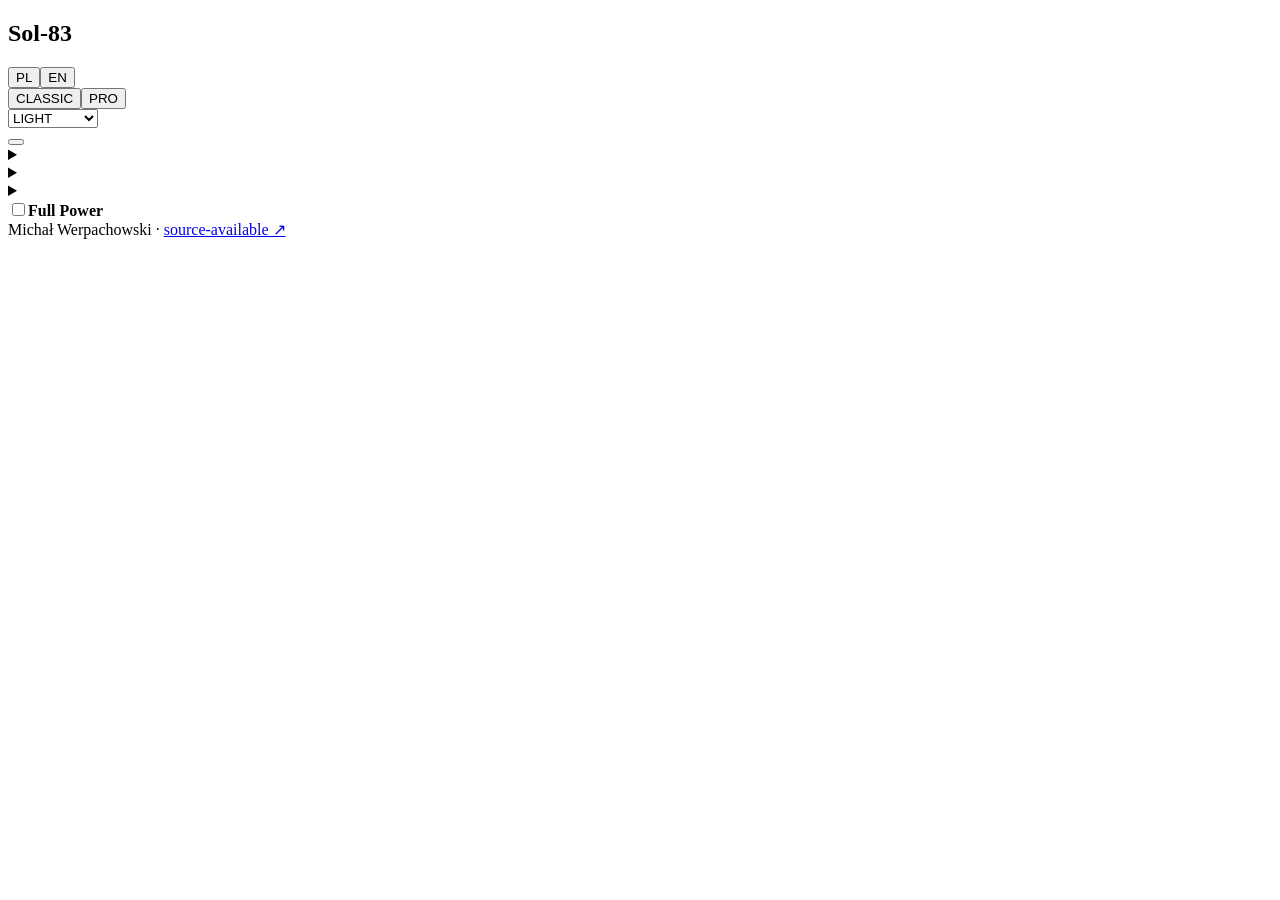
==== commit 4e7ab683: "Autor i licencja na belce obu wyglądów; README i przewodniki o Pro - Classic: „autor: Michał Werpach" ====
--- a/gemini_app/web/index.html
+++ b/gemini_app/web/index.html
@@ -104,6 +104,7 @@
       <input id="repo-filter" type="text" data-t-placeholder="ghFilter" style="margin-bottom:6px">
       <nav class="projects" id="repos"></nav>
     </section>
+    <footer class="credit"><span class="credit"><span class="credit-by" data-t="creditAuthor"></span> Michał Werpachowski · <span data-t="creditLicense"></span> <a href="https://github.com/MikeMcqueen83/Sol-83-OpenBeta/blob/main/LICENSE.md" target="_blank" rel="noopener" data-t-title="creditLicenseTitle">source-available ↗</a></span></footer>
   </aside>
   <main><div class="wrap" id="view"></div></main>
 </div>
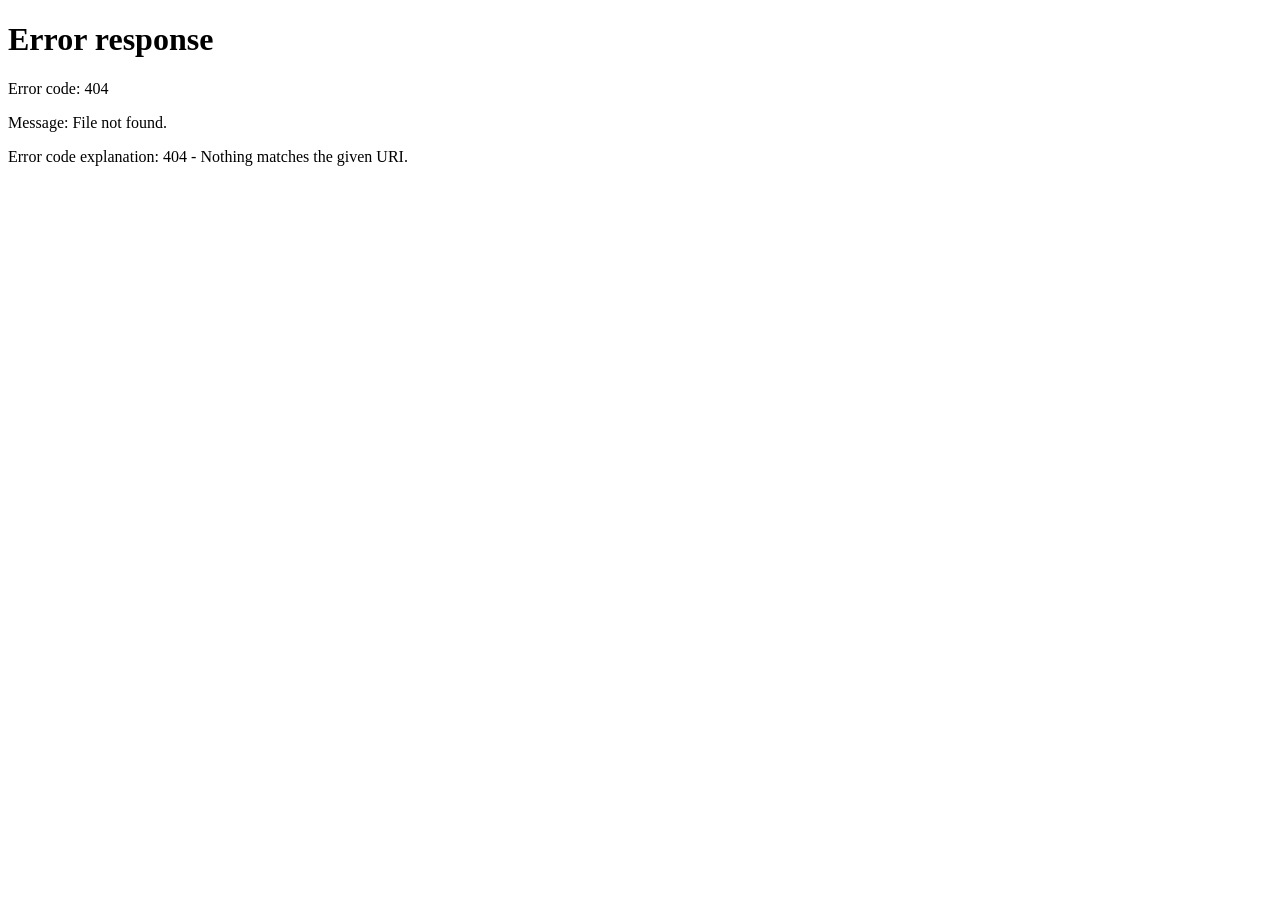
==== commit cd99ba91: "Pro domyślnie, bez Grid; notatki na Canvas zamieniane w projekt; migający RUN (0.7.8) - `/` otwiera " ====
--- a/gemini_app/web/index.html
+++ b/gemini_app/web/index.html
@@ -55,8 +55,9 @@
 :root[data-theme=terminal] textarea,:root[data-theme=terminal] select{font-family:ui-monospace,"SF Mono",Menlo,Consolas,monospace}
 </style>
 <link rel="stylesheet" href="/panel.css">
-<script>/* Remembered look: Pro opens at /pro ("/?classic" always shows Classic). */
-try{ if(localStorage.getItem('sol83-look') === 'pro' && !/classic/.test(location.search)) location.replace('/pro' + location.hash); }catch(e){}</script>
+<script>/* Pro is the default look; Classic opens when chosen with the switch ("/?classic" always shows Classic). */
+(function(){ var look = null; try{ look = localStorage.getItem('sol83-look'); }catch(e){}
+  if(look !== 'classic' && !/classic/.test(location.search)) location.replace('/pro' + location.hash); })();</script>
 </head>
 <body>
 <div class="app">
